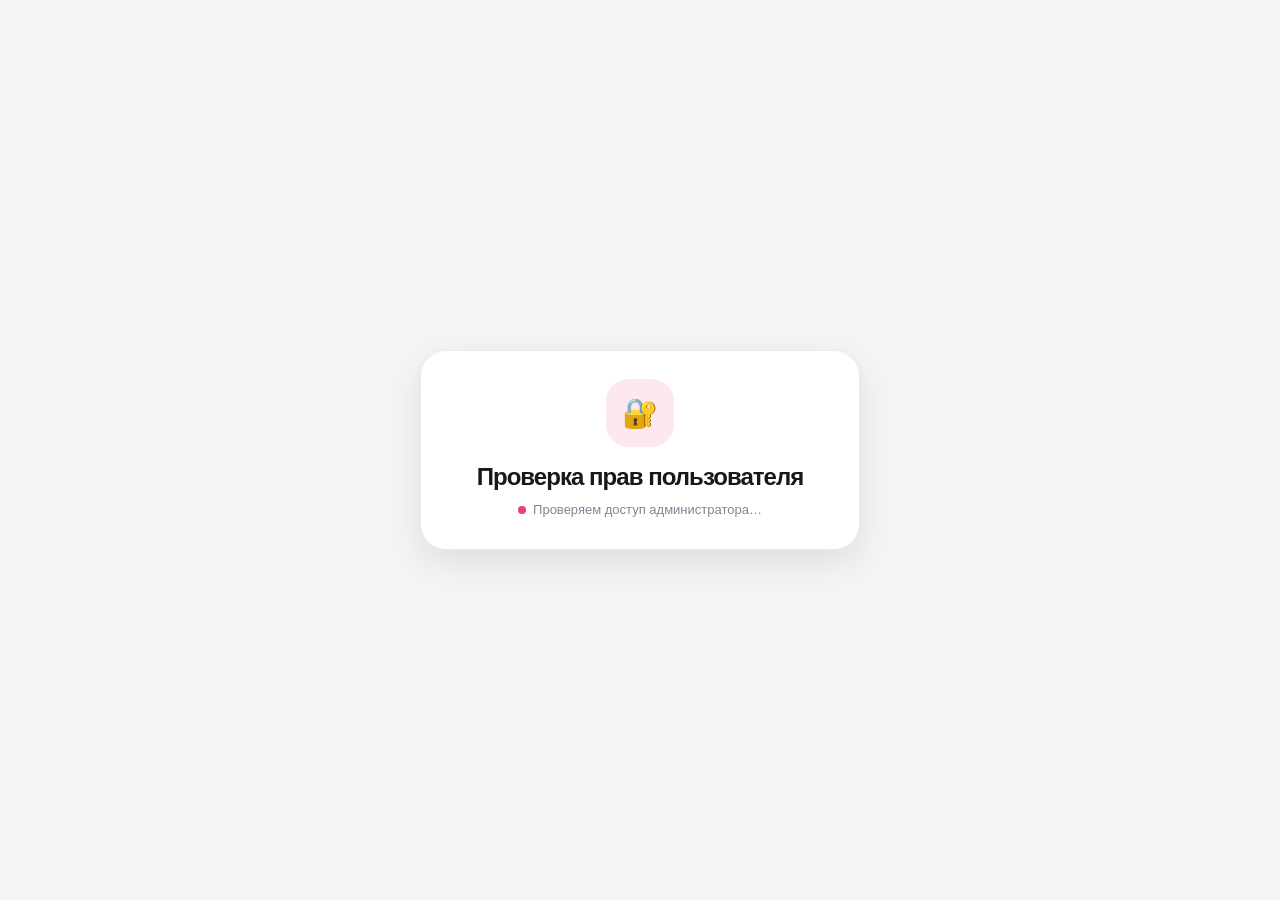
==== admin.html @ 07a7d801 "фывыв" ====
<!doctype html>
<html lang="ru">
<head>
<meta charset="utf-8">

<meta
    name="viewport"
    content="width=device-width,initial-scale=1,viewport-fit=cover"
>

<meta
    name="theme-color"
    content="#0d0b10"
>

<title>Кондитерский дом «Малина» — управление</title>

<script src="https://telegram.org/js/telegram-web-app.js"></script>

<style>

:root {
    --bg: var(--tg-theme-bg-color, #f2f4f7);
    --card: var(--tg-theme-secondary-bg-color, #ffffff);
    --text: var(--tg-theme-text-color, #18202a);
    --muted: var(--tg-theme-hint-color, #7d8793);

    --blue: var(--tg-theme-button-color, #536d8a);
    --blue-text: var(--tg-theme-button-text-color, #ffffff);

    --line: rgba(80, 100, 120, .14);

    --danger: #d9534f;
    --success: #3a9d68;
    --warning: #d79a28;

    --shadow:
        0 8px 30px rgba(40, 55, 70, .08);

    --radius: 18px;
}

* {
    box-sizing: border-box;
}

html {
    background: var(--bg);
}

body {
    margin: 0;

    padding:
        calc(12px + env(safe-area-inset-top))
        14px
        calc(24px + env(safe-area-inset-bottom));

    background: var(--bg);
    color: var(--text);

    font-family:
        -apple-system,
        BlinkMacSystemFont,
        "Segoe UI",
        Roboto,
        Helvetica,
        Arial,
        sans-serif;

    min-height: 100vh;
}

button,
input,
textarea,
select {
    font: inherit;
}

button {
    border: 0;
    cursor: pointer;
}

button:disabled {
    opacity: .5;
    cursor: default;
}


/* ============================================================
   HEADER
   ============================================================ */

.header {
    display: flex;
    align-items: center;
    justify-content: space-between;

    gap: 12px;

    margin-bottom: 16px;
}

.header-title {
    min-width: 0;
}

.header-title h1 {
    margin: 0;

    font-size: 22px;
    line-height: 1.15;
    font-weight: 800;

    letter-spacing: -.4px;
}

.header-title p {
    margin: 5px 0 0;

    color: var(--muted);

    font-size: 13px;
}

.user-badge {
    flex: 0 0 auto;

    display: flex;
    align-items: center;

    gap: 7px;

    padding: 8px 11px;

    background: var(--card);

    border: 1px solid var(--line);

    border-radius: 999px;

    font-size: 12px;
    font-weight: 700;

    box-shadow: var(--shadow);
}

.user-dot {
    width: 7px;
    height: 7px;

    border-radius: 50%;

    background: var(--success);
}


/* ============================================================
   MAIN NAV
   ============================================================ */

.admin-nav {
    display: grid;

    grid-template-columns: 1fr 1fr;

    gap: 9px;

    margin-bottom: 14px;
}

.nav-button {
    min-height: 48px;

    padding: 0 13px;

    border-radius: 14px;

    background: var(--card);

    color: var(--text);

    border: 1px solid var(--line);

    font-weight: 800;

    box-shadow: var(--shadow);

    transition: .18s ease;
}

.nav-button.active {
    background: var(--blue);

    color: var(--blue-text);

    border-color: var(--blue);
}

.nav-button:active {
    transform: scale(.98);
}


/* ============================================================
   TOOLBAR
   ============================================================ */

.toolbar {
    display: flex;

    gap: 9px;

    margin-bottom: 14px;
}

.search {
    flex: 1;

    min-width: 0;

    height: 46px;

    padding: 0 15px;

    color: var(--text);

    background: var(--card);

    border: 1px solid var(--line);

    border-radius: 14px;

    outline: none;
}

.search:focus {
    border-color: var(--blue);
}

.add-button {
    flex: 0 0 auto;

    height: 46px;

    padding: 0 16px;

    border-radius: 14px;

    background: var(--blue);

    color: var(--blue-text);

    font-weight: 800;

    box-shadow: var(--shadow);
}



/* ============================================================
   MANAGEMENT PANELS
   ============================================================ */
.extra-panel {
    margin-top: 18px;
}
.extra-panel[hidden] { display: none !important; }
.panel-toolbar {
    display:flex; align-items:center; justify-content:space-between; gap:10px;
    margin-bottom:14px;
}
.panel-title { font-size:18px; font-weight:850; }
.panel-subtitle { color:var(--muted); font-size:12px; margin-top:4px; }
.panel-action {
    height:42px; padding:0 14px; border:0; border-radius:13px;
    background:var(--blue); color:var(--blue-text); font-weight:800; cursor:pointer;
}
.panel-list { display:grid; gap:10px; }
.promo-card, .order-card {
    padding:14px; border:1px solid var(--line); border-radius:16px;
    background:var(--card); box-shadow:var(--shadow);
}
.promo-card-head, .order-head { display:flex; justify-content:space-between; gap:12px; align-items:flex-start; }
.promo-card-title, .order-number { font-weight:850; font-size:15px; }
.promo-meta, .order-meta { margin-top:6px; color:var(--muted); font-size:11px; line-height:1.55; }
.promo-actions { display:flex; gap:7px; flex-shrink:0; }
.mini-button { width:36px; height:36px; border:1px solid var(--line); border-radius:11px; background:var(--bg); color:var(--text); cursor:pointer; }
.mini-button.danger { color:#b84b45; }
.discount-pill, .status-pill { display:inline-flex; align-items:center; padding:4px 8px; border-radius:999px; font-size:10px; font-weight:850; background:var(--blue-soft, var(--bg)); }
.status-pill.off { opacity:.55; }
.order-total { font-weight:900; white-space:nowrap; }
.order-select { margin-top:10px; width:100%; padding:10px 12px; border-radius:11px; border:1px solid var(--line); background:var(--bg); color:var(--text); }
.order-discount { font-weight:800; }
.management-modal { position:fixed; inset:0; display:none; align-items:center; justify-content:center; padding:18px; background:rgba(0,0,0,.35); z-index:50; }
.management-modal.open { display:flex; }
.management-dialog { width:min(760px,100%); max-height:92vh; overflow:auto; background:var(--card); border:1px solid var(--line); border-radius:20px; box-shadow:0 20px 60px rgba(0,0,0,.2); padding:18px; }
.management-dialog-head { display:flex; justify-content:space-between; gap:10px; align-items:center; margin-bottom:14px; }
.management-dialog-title { font-size:18px; font-weight:850; }
.management-close { width:38px; height:38px; border:1px solid var(--line); border-radius:50%; background:var(--bg); color:var(--text); cursor:pointer; font-size:20px; }
.management-grid { display:grid; grid-template-columns:1fr 1fr; gap:10px; }
.management-grid .full { grid-column:1/-1; }
.management-form-actions { display:flex; justify-content:flex-end; gap:9px; margin-top:14px; }
.management-secondary { height:42px; padding:0 14px; border:1px solid var(--line); border-radius:13px; background:var(--bg); color:var(--text); font-weight:800; cursor:pointer; }
.management-danger { color:#b84b45; }
@media(max-width:699px){ .management-grid{grid-template-columns:1fr}.management-grid .full{grid-column:auto}.panel-toolbar{align-items:flex-start;flex-direction:column}.panel-action{width:100%} }

/* ============================================================
   ADMIN PANEL
   ============================================================ */

.admin-panel {
    display: none;
}

.admin-panel.open {
    display: block;
}

.catalog-panel.hidden {
    display: none;
}


/* ============================================================
   ADMIN PANEL HEADER
   ============================================================ */

.admin-panel-card {
    padding: 16px;

    background: var(--card);

    border: 1px solid var(--line);

    border-radius: var(--radius);

    box-shadow: var(--shadow);

    margin-bottom: 12px;
}

.admin-panel-title-row {
    display: flex;

    align-items: center;

    justify-content: space-between;

    gap: 12px;

    margin-bottom: 5px;
}

.admin-panel-title {
    font-size: 19px;

    font-weight: 800;
}

.owner-badge {
    flex: 0 0 auto;

    padding: 5px 9px;

    border-radius: 999px;

    background: rgba(215,154,40,.14);

    color: var(--warning);

    font-size: 10px;

    font-weight: 800;
}

.admin-panel-description {
    color: var(--muted);

    font-size: 12px;

    line-height: 1.4;
}


/* ============================================================
   ADD ADMIN
   ============================================================ */

.add-admin-form {
    display: grid;

    grid-template-columns: 1fr auto;

    gap: 9px;

    margin-top: 15px;
}

.admin-id-input {
    width: 100%;

    height: 46px;

    padding: 0 13px;

    color: var(--text);

    background: var(--bg);

    border: 1px solid var(--line);

    border-radius: 13px;

    outline: none;
}

.admin-id-input:focus {
    border-color: var(--blue);
}

.add-admin-button {
    height: 46px;

    padding: 0 15px;

    border-radius: 13px;

    background: var(--blue);

    color: var(--blue-text);

    font-weight: 800;
}


/* ============================================================
   ADMIN LIST
   ============================================================ */

.admin-list {
    display: grid;

    gap: 9px;
}

.admin-list-header {
    margin: 18px 2px 8px;

    color: var(--muted);

    font-size: 12px;

    font-weight: 800;

    text-transform: uppercase;

    letter-spacing: .4px;
}

.admin-item {
    display: flex;

    align-items: center;

    justify-content: space-between;

    gap: 12px;

    padding: 13px;

    background: var(--card);

    border: 1px solid var(--line);

    border-radius: 15px;

    box-shadow: var(--shadow);
}

.admin-info {
    min-width: 0;
}

.admin-name {
    display: flex;

    align-items: center;

    gap: 7px;

    font-size: 14px;

    font-weight: 800;
}

.admin-telegram-id {
    margin-top: 4px;

    color: var(--muted);

    font-size: 11px;

    word-break: break-all;
}

.admin-created {
    margin-top: 3px;

    color: var(--muted);

    font-size: 10px;
}

.admin-role {
    display: inline-flex;

    align-items: center;

    padding: 4px 7px;

    border-radius: 999px;

    font-size: 9px;

    font-weight: 800;

    background: rgba(58,157,104,.12);

    color: var(--success);
}

.admin-role.owner {
    background: rgba(215,154,40,.14);

    color: var(--warning);
}

.remove-admin-button {
    flex: 0 0 auto;

    width: 38px;
    height: 38px;

    border-radius: 11px;

    background: var(--bg);

    color: var(--danger);

    border: 1px solid var(--line);

    font-size: 17px;
}

.remove-admin-button:disabled {
    opacity: .35;
}


/* ============================================================
   ADMIN EMPTY
   ============================================================ */

.admin-empty {
    text-align: center;

    padding: 40px 20px;

    color: var(--muted);
}

.admin-empty-icon {
    font-size: 35px;

    margin-bottom: 9px;
}

.admin-empty-title {
    color: var(--text);

    font-size: 15px;

    font-weight: 800;

    margin-bottom: 5px;
}

.admin-empty-text {
    font-size: 12px;

    line-height: 1.4;
}


/* ============================================================
   FILTERS
   ============================================================ */

.filters {
    display: flex;

    gap: 8px;

    overflow-x: auto;

    margin-bottom: 16px;

    scrollbar-width: none;
}

.filters::-webkit-scrollbar {
    display: none;
}

.filter {
    flex: 0 0 auto;

    padding: 9px 13px;

    border-radius: 999px;

    background: var(--card);

    border: 1px solid var(--line);

    color: var(--muted);

    font-size: 13px;

    font-weight: 700;
}

.filter.active {
    background: var(--blue);

    color: var(--blue-text);

    border-color: var(--blue);
}


/* ============================================================
   STATS
   ============================================================ */

.stats {
    display: grid;

    grid-template-columns:
        repeat(3, minmax(0, 1fr));

    gap: 9px;

    margin-bottom: 16px;
}

.stat {
    padding: 13px;

    background: var(--card);

    border: 1px solid var(--line);

    border-radius: 16px;

    box-shadow: var(--shadow);
}

.stat-value {
    font-size: 20px;

    font-weight: 800;
}

.stat-label {
    margin-top: 3px;

    color: var(--muted);

    font-size: 11px;
}


/* ============================================================
   PRODUCTS
   ============================================================ */

.products {
    display: grid;

    gap: 12px;
}

.product {
    display: flex;

    gap: 12px;

    padding: 12px;

    background: var(--card);

    border: 1px solid var(--line);

    border-radius: var(--radius);

    box-shadow: var(--shadow);
}

.product-image {
    flex: 0 0 86px;

    width: 86px;
    height: 86px;

    overflow: hidden;

    border-radius: 14px;

    background:
        linear-gradient(
            135deg,
            rgba(83,109,138,.08),
            rgba(83,109,138,.16)
        );

    display: flex;

    align-items: center;
    justify-content: center;

    color: var(--muted);

    font-size: 25px;
}

.product-image img {
    width: 100%;
    height: 100%;

    object-fit: cover;

    display: block;
}

.product-content {
    flex: 1;

    min-width: 0;
}

.product-name {
    font-size: 16px;

    font-weight: 800;

    line-height: 1.2;

    margin-bottom: 4px;
}

.product-description {
    color: var(--muted);

    font-size: 12px;

    line-height: 1.35;

    display: -webkit-box;

    -webkit-line-clamp: 2;

    -webkit-box-orient: vertical;

    overflow: hidden;

    margin-bottom: 8px;
}

.product-meta {
    display: flex;

    align-items: center;

    flex-wrap: wrap;

    gap: 6px;
}

.price {
    font-size: 15px;

    font-weight: 800;
}

.badge {
    padding: 4px 8px;

    border-radius: 999px;

    font-size: 10px;

    font-weight: 800;
}

.badge-stock {
    background: rgba(58,157,104,.12);

    color: var(--success);
}

.badge-out {
    background: rgba(217,83,79,.12);

    color: var(--danger);
}

.badge-category {
    background: rgba(83,109,138,.1);

    color: var(--muted);
}

.badge-tag {
    background: rgba(224,168,64,.14);

    color: #a87516;
}

.product-actions {
    flex: 0 0 auto;

    display: flex;

    flex-direction: column;

    gap: 7px;
}

.icon-button {
    width: 38px;
    height: 38px;

    border-radius: 12px;

    background: var(--bg);

    color: var(--text);

    border: 1px solid var(--line);

    font-size: 17px;
}

.icon-button.danger {
    color: var(--danger);
}


/* ============================================================
   EMPTY / LOADING
   ============================================================ */

.state {
    text-align: center;

    padding: 55px 20px;

    color: var(--muted);
}

.state-icon {
    font-size: 38px;

    margin-bottom: 10px;
}

.state-title {
    color: var(--text);

    font-size: 16px;

    font-weight: 800;

    margin-bottom: 5px;
}

.state-text {
    font-size: 13px;
}


/* ============================================================
   MODAL
   ============================================================ */

.modal {
    position: fixed;

    inset: 0;

    z-index: 100;

    display: none;

    align-items: flex-end;

    background: rgba(0,0,0,.42);

    backdrop-filter: blur(4px);
}

.modal.open {
    display: flex;
}

.modal-sheet {
    width: 100%;

    max-height: 92vh;

    overflow-y: auto;

    padding:
        18px
        16px
        calc(20px + env(safe-area-inset-bottom));

    background: var(--card);

    border-radius:
        24px
        24px
        0
        0;
}

.modal-header {
    display: flex;

    align-items: center;

    justify-content: space-between;

    margin-bottom: 18px;
}

.modal-title {
    font-size: 20px;

    font-weight: 800;
}

.close-button {
    width: 38px;
    height: 38px;

    border-radius: 50%;

    background: var(--bg);

    color: var(--text);

    font-size: 18px;
}


/* ============================================================
   FORM
   ============================================================ */

.form {
    display: grid;

    gap: 13px;
}

.field {
    display: grid;

    gap: 6px;
}

.field label {
    font-size: 12px;

    font-weight: 800;

    color: var(--muted);
}

.field input,
.field textarea,
.field select {
    width: 100%;

    padding: 12px 13px;

    color: var(--text);

    background: var(--bg);

    border: 1px solid var(--line);

    border-radius: 13px;

    outline: none;
}

.field input:focus,
.field textarea:focus,
.field select:focus {
    border-color: var(--blue);
}

.field textarea {
    min-height: 90px;

    resize: vertical;
}

.form-row {
    display: grid;

    grid-template-columns:
        1fr 1fr;

    gap: 10px;
}


/* ============================================================
   IMAGE UPLOAD
   ============================================================ */

.image-upload {
    position: relative;

    display: flex;

    flex-direction: column;

    align-items: center;

    justify-content: center;

    min-height: 150px;

    padding: 20px;

    border: 2px dashed var(--line);

    border-radius: 16px;

    background: var(--bg);

    cursor: pointer;

    overflow: hidden;

    transition: .2s ease;
}

.image-upload:hover {
    border-color: var(--blue);
}

.image-upload-icon {
    font-size: 34px;

    margin-bottom: 8px;
}

.image-upload-title {
    font-size: 14px;

    font-weight: 800;
}

.image-upload-subtitle {
    margin-top: 4px;

    color: var(--muted);

    font-size: 11px;

    text-align: center;
}

.image-upload input {
    position: absolute;

    inset: 0;

    width: 100%;
    height: 100%;

    opacity: 0;

    cursor: pointer;
}

.image-preview {
    display: none;

    width: 100%;

    margin-top: 10px;

    overflow: hidden;

    border-radius: 14px;

    border: 1px solid var(--line);

    background: var(--bg);
}

.image-preview.show {
    display: block;
}

.image-preview img {
    display: block;

    width: 100%;

    max-height: 240px;

    object-fit: cover;
}

.image-current {
    display: none;

    margin-bottom: 10px;
}

.image-current.show {
    display: block;
}

.image-current-label {
    margin-bottom: 6px;

    color: var(--muted);

    font-size: 11px;

    font-weight: 700;
}

.image-current img {
    display: block;

    width: 100%;

    max-height: 180px;

    object-fit: cover;

    border-radius: 14px;

    border: 1px solid var(--line);
}


/* ============================================================
   SWITCH
   ============================================================ */

.switch-row {
    display: flex;

    align-items: center;

    justify-content: space-between;

    padding: 13px;

    background: var(--bg);

    border: 1px solid var(--line);

    border-radius: 13px;
}

.switch-text strong {
    display: block;

    font-size: 14px;
}

.switch-text span {
    display: block;

    margin-top: 3px;

    color: var(--muted);

    font-size: 11px;
}

.switch {
    position: relative;

    width: 48px;
    height: 28px;
}

.switch input {
    display: none;
}

.slider {
    position: absolute;

    inset: 0;

    background: #aab2bb;

    border-radius: 999px;

    transition: .2s;
}

.slider::before {
    content: "";

    position: absolute;

    width: 22px;
    height: 22px;

    left: 3px;
    top: 3px;

    border-radius: 50%;

    background: white;

    transition: .2s;
}

.switch input:checked + .slider {
    background: var(--success);
}

.switch input:checked + .slider::before {
    transform: translateX(20px);
}


/* ============================================================
   FORM BUTTONS
   ============================================================ */

.form-actions {
    display: grid;

    grid-template-columns:
        1fr 1fr;

    gap: 9px;

    margin-top: 5px;
}

.cancel-button,
.save-button {
    height: 48px;

    border-radius: 14px;

    font-weight: 800;
}

.cancel-button {
    background: var(--bg);

    color: var(--text);

    border: 1px solid var(--line);
}

.save-button {
    background: var(--blue);

    color: var(--blue-text);
}


/* ============================================================
   TOAST
   ============================================================ */

.toast {
    position: fixed;

    left: 14px;
    right: 14px;

    bottom:
        calc(15px + env(safe-area-inset-bottom));

    z-index: 200;

    padding: 13px 15px;

    background: #222b35;

    color: white;

    border-radius: 14px;

    box-shadow:
        0 12px 40px rgba(0,0,0,.25);

    font-size: 13px;

    font-weight: 700;

    transform:
        translateY(20px);

    opacity: 0;

    pointer-events: none;

    transition:
        .25s ease;
}

.toast.show {
    transform:
        translateY(0);

    opacity: 1;
}

.toast.error {
    background: #a63d39;
}


/* ============================================================
   DESKTOP
   ============================================================ */

@media (min-width: 700px) {

    body {
        max-width: 900px;

        margin: 0 auto;

        padding-left: 20px;
        padding-right: 20px;
    }

    .products {
        grid-template-columns:
            repeat(2, minmax(0, 1fr));
    }

    .modal {
        align-items: center;

        padding: 20px;
    }

    .modal-sheet {
        max-width: 560px;

        border-radius: 24px;
    }

    .admin-nav {
        grid-template-columns: 1fr 1fr;
    }

}


.extra-panel{display:block}.extra-panel[hidden]{display:none!important}
.nav-button{min-width:0}.admin-nav{grid-template-columns:repeat(5,1fr)}
.promo-card,.order-card{padding:14px;background:var(--card);border:1px solid var(--line);border-radius:16px;box-shadow:var(--shadow)}
.promo-card-head,.order-head{display:flex;align-items:flex-start;justify-content:space-between;gap:10px}.promo-card-title,.order-number{font-weight:800;font-size:15px}.promo-meta,.order-meta{margin-top:6px;color:var(--muted);font-size:11px;line-height:1.55}.promo-actions{display:flex;gap:6px}.mini-button{width:36px;height:36px;border-radius:10px;background:var(--bg);color:var(--text);border:1px solid var(--line)}.mini-button.danger{color:var(--danger)}.status-pill{display:inline-flex;padding:4px 8px;border-radius:999px;font-size:10px;font-weight:800;background:rgba(58,157,104,.12);color:var(--success)}.status-pill.off{background:rgba(217,83,79,.12);color:var(--danger)}.discount-pill{display:inline-flex;padding:4px 8px;border-radius:999px;background:rgba(176,42,92,.12);color:var(--accent);font-size:10px;font-weight:800}.price-old{text-decoration:line-through;color:var(--muted);margin-right:5px}.order-total{font-weight:900;font-size:16px}.order-discount{color:var(--accent);font-weight:800}.order-select{height:36px;padding:0 8px;border:1px solid var(--line);border-radius:10px;background:var(--bg);color:var(--text);font-size:12px}
@media(max-width:699px){.admin-nav{grid-template-columns:repeat(2,1fr)}.admin-nav .nav-button:nth-child(5){grid-column:span 2}.form-row{grid-template-columns:1fr}}
.management-page-head{display:flex;justify-content:space-between;align-items:center;gap:16px;margin-bottom:16px}
.panel-title{font-size:24px;font-weight:900;letter-spacing:-.03em}.panel-subtitle{margin-top:5px;color:var(--muted);font-size:12px;line-height:1.45}
.panel-list{display:grid;gap:10px}.promo-card,.order-card{padding:16px;background:var(--card);border:1px solid var(--line);border-radius:18px;box-shadow:var(--shadow)}
.promo-card:hover,.order-card:hover{transform:translateY(-1px)}.promo-card-head,.order-head{display:flex;align-items:flex-start;justify-content:space-between;gap:12px}.promo-card-title,.order-number{font-weight:900;font-size:16px}.promo-meta,.order-meta{margin-top:7px;color:var(--muted);font-size:11px;line-height:1.6}.promo-actions{display:flex;gap:6px}.mini-button{width:36px;height:36px;border-radius:11px;background:var(--bg);color:var(--text);border:1px solid var(--line);cursor:pointer}.mini-button.danger{color:var(--danger)}.status-pill{display:inline-flex;padding:5px 9px;border-radius:999px;font-size:10px;font-weight:850;background:rgba(58,157,104,.12);color:var(--success)}.status-pill.off{background:rgba(217,83,79,.12);color:var(--danger)}.discount-pill{display:inline-flex;padding:5px 9px;border-radius:999px;background:rgba(176,42,92,.10);color:var(--accent);font-size:10px;font-weight:850}.order-total{font-weight:950;font-size:17px}.order-discount{color:var(--accent);font-weight:850}.order-select{height:40px;padding:0 11px;border:1px solid var(--line);border-radius:12px;background:var(--bg);color:var(--text);font-size:12px;width:100%;cursor:pointer}
.management-modal{position:fixed;inset:0;z-index:1000;display:none;align-items:center;justify-content:center;padding:18px;background:rgba(31,19,25,.24);backdrop-filter:blur(6px)}.management-modal.open{display:flex}.management-dialog{width:min(690px,100%);max-height:92vh;overflow:auto;background:var(--card);border:1px solid var(--line);border-radius:24px;box-shadow:0 28px 80px rgba(52,30,40,.22);padding:20px}.management-dialog-small{width:min(650px,100%)}.management-dialog-head{display:flex;align-items:flex-start;justify-content:space-between;gap:12px;margin-bottom:8px}.management-dialog-title{font-size:22px;font-weight:950;letter-spacing:-.03em}.management-dialog-subtitle{margin-top:4px;color:var(--muted);font-size:11px}.management-close{width:40px;height:40px;border:1px solid var(--line);border-radius:50%;background:var(--bg);color:var(--text);cursor:pointer;font-size:21px;flex:none}.offer-step{padding:16px 0;border-top:1px solid var(--line)}.offer-step:first-of-type{border-top:0}.offer-step-label{text-transform:uppercase;letter-spacing:.08em;font-size:10px;font-weight:900;color:var(--muted);margin-bottom:11px}.choice-grid{display:grid;grid-template-columns:repeat(3,1fr);gap:8px}.choice-card{border:1px solid var(--line);background:var(--bg);border-radius:15px;padding:12px;text-align:left;cursor:pointer;color:var(--text);transition:.18s}.choice-card span{display:block;font-size:20px;margin-bottom:7px}.choice-card strong{display:block;font-size:12px}.choice-card small{display:block;margin-top:3px;color:var(--muted);font-size:10px;line-height:1.3}.choice-card.active{border-color:var(--accent);box-shadow:0 0 0 2px rgba(176,42,92,.12);background:rgba(176,42,92,.04)}.visually-hidden{position:absolute!important;width:1px!important;height:1px!important;padding:0!important;margin:-1px!important;overflow:hidden!important;clip:rect(0,0,0,0)!important;white-space:nowrap!important;border:0!important}.management-grid{display:grid;grid-template-columns:1fr 1fr;gap:12px}.management-grid .full{grid-column:1/-1}.inline-control{display:grid;grid-template-columns:86px 1fr;gap:7px}.suffix-control{position:relative}.suffix-control input{padding-right:38px;width:100%}.suffix-control span{position:absolute;right:12px;top:50%;transform:translateY(-50%);font-weight:850;color:var(--muted);font-size:12px}.date-row{display:grid;grid-template-columns:1fr auto 1fr;align-items:end;gap:8px}.date-arrow{padding:0 1px 11px;color:var(--muted);font-weight:900}.compact-field{margin-top:10px}.compact-field label span{color:var(--muted);font-weight:500;font-size:10px}.offer-bottom-row{padding:14px 0}.offer-bottom-stack{display:grid;gap:8px;padding:4px 0 8px}.soft-toggle{display:grid;grid-template-columns:auto auto 1fr;align-items:center;gap:9px;padding:10px 12px;border:1px solid var(--line);border-radius:14px;background:var(--bg);cursor:pointer}.soft-toggle input{position:absolute;opacity:0;pointer-events:none}.soft-toggle-track{width:38px;height:22px;border-radius:999px;background:#c8c2c6;position:relative;transition:.18s}.soft-toggle-track:after{content:"";position:absolute;top:3px;left:3px;width:16px;height:16px;border-radius:50%;background:#fff;box-shadow:0 1px 4px rgba(0,0,0,.16);transition:.18s}.soft-toggle input:checked + .soft-toggle-track{background:var(--accent)}.soft-toggle input:checked + .soft-toggle-track:after{left:19px}.soft-toggle strong{display:block;font-size:12px}.soft-toggle small{display:block;margin-top:2px;color:var(--muted);font-size:10px}.management-form-actions{display:flex;justify-content:flex-end;gap:8px;padding-top:14px;border-top:1px solid var(--line)}.hidden-field{display:none!important}.optional-actions{display:flex;flex-wrap:wrap;gap:8px;margin-top:12px}.optional-add{min-height:38px;padding:0 12px;border:1px dashed var(--line);border-radius:12px;background:var(--bg);color:var(--text);font-size:11px;font-weight:800;cursor:pointer;transition:.16s}.optional-add:hover{border-color:var(--accent);color:var(--accent)}.optional-add.active{border-style:solid;background:rgba(255,59,141,.08);border-color:var(--accent);color:var(--accent)}.optional-fields{display:grid;grid-template-columns:repeat(2,minmax(0,1fr));gap:10px;margin-top:10px}.optional-fields .field:last-child{grid-column:1/-1}@media(max-width:699px){.optional-fields{grid-template-columns:1fr}.optional-fields .field:last-child{grid-column:auto}}

@media(max-width:699px){.admin-nav{grid-template-columns:repeat(2,1fr)}.admin-nav .nav-button:nth-child(5){grid-column:span 2}.form-row{grid-template-columns:1fr}.management-page-head{align-items:flex-start}.management-page-head .panel-action{white-space:nowrap}.choice-grid{grid-template-columns:repeat(2,1fr)}.management-grid{grid-template-columns:1fr}.management-grid .full{grid-column:auto}.date-row{grid-template-columns:1fr}.date-arrow{display:none}}


/* ============================================================
   MALINA MANAGEMENT — SIMPLE / LIGHT UI OVERRIDES
   ============================================================ */
.panel-kicker{font-size:10px;font-weight:850;letter-spacing:.08em;text-transform:uppercase;color:var(--accent);margin-bottom:3px;opacity:.8}
.management-page-head{margin-bottom:16px;padding:16px 0 12px;border-bottom:1px solid var(--line)}
.management-page-head .panel-title{font-size:27px;line-height:1.05;letter-spacing:-.04em}
.management-page-head .panel-subtitle{max-width:680px;margin-top:6px;line-height:1.5}
.management-page-head .panel-action{margin-top:12px}
.extra-panel{padding-bottom:30px}
.panel-list{display:grid;gap:10px}
.promo-card,.order-card{border:1px solid var(--line);background:var(--card);border-radius:18px;padding:15px 16px;box-shadow:0 8px 26px rgba(52,30,40,.06)}
.promo-card-head,.order-head{align-items:center}
.promo-card-title,.order-number{font-size:15px}
.promo-meta,.order-meta{font-size:11px;line-height:1.55}
.promo-actions{flex:none}
.mini-button{width:34px;height:34px;border-radius:10px}
.management-dialog{width:min(760px,100%);max-height:94vh;padding:18px;border-radius:24px}
.management-dialog-title{font-size:23px}
.simple-section{padding:15px 0;border-top:1px solid var(--line)}
.simple-section:first-of-type{border-top:0}
.simple-label{font-size:10px;font-weight:900;letter-spacing:.08em;text-transform:uppercase;color:var(--muted);margin-bottom:11px}
.quick-choice-row{display:grid;grid-template-columns:repeat(3,1fr);gap:8px}
.quick-choice{min-height:72px;padding:10px 11px;text-align:left;border:1px solid var(--line);border-radius:15px;background:var(--bg);color:var(--text);cursor:pointer;transition:.16s}
.quick-choice span{display:block;font-size:19px;margin-bottom:5px}.quick-choice strong{font-size:11px;line-height:1.25;display:block}
.quick-choice.active{border-color:var(--accent);background:rgba(176,42,92,.055);box-shadow:0 0 0 2px rgba(176,42,92,.09)}
.management-grid{gap:10px}.inline-control.compact{grid-template-columns:70px 1fr}
.date-row.compact-date-row{grid-template-columns:1fr auto 1fr 1fr;gap:8px}.date-row.compact-date-row.two-fields{grid-template-columns:1fr auto 1fr}.date-arrow{padding-bottom:10px}
.badge-field{min-width:0}.inline-toggle{height:100%;min-height:44px;align-self:end}
.simple-bottom-row{padding:13px 0}.soft-toggle{background:var(--bg)}
.management-form-actions{padding-top:13px}
@media(max-width:699px){.quick-choice-row{grid-template-columns:1fr 1fr}.date-row.compact-date-row.two-fields{grid-template-columns:minmax(0,1fr) auto minmax(0,1fr)}.date-row.compact-date-row:not(.two-fields){grid-template-columns:minmax(0,1fr) auto minmax(0,1fr)}.date-arrow{display:block;padding-bottom:9px}.inline-toggle{min-height:auto}.management-page-head .panel-action{width:100%}}

/* ============================================================
   MALINA ADMIN — DARK / TELEGRAM / RASPBERRY UI
   ============================================================ */
:root{
  color-scheme:dark;
  --bg:#0d0b10;
  --bg-2:#121017;
  --card:#17141c;
  --card-2:#1c1821;
  --text:#f7f3f7;
  --muted:#a59ca8;
  --line:rgba(255,255,255,.08);
  --accent:#ff3b8d;
  --accent-2:#ff5aa4;
  --accent-soft:rgba(255,59,141,.12);
  --success:#55d88a;
  --danger:#ff6b7a;
  --warning:#ffc95e;
  --shadow:0 18px 55px rgba(0,0,0,.35);
  --radius:22px;
}
*{box-sizing:border-box}
html,body{background:var(--bg)!important;color:var(--text)!important}
body{
  margin:0!important;min-height:100vh!important;padding:0!important;
  font-family:Inter,-apple-system,BlinkMacSystemFont,"Segoe UI",Roboto,Helvetica,Arial,sans-serif!important;
  background:
    radial-gradient(700px 300px at 12% -5%, rgba(255,59,141,.16), transparent 60%),
    radial-gradient(520px 260px at 100% 0%, rgba(255,59,141,.08), transparent 58%),
    var(--bg)!important;
}
body.pending #appShell{display:none!important}
body.pending #accessDenied{display:flex!important}
#appShell{min-height:100vh;display:grid;grid-template-columns:248px minmax(0,1fr)}
.header{
  grid-column:2;grid-row:1;display:flex;align-items:center;justify-content:space-between;
  padding:28px 34px 12px;margin:0;gap:18px;
}
.header-title h1{font-size:28px;font-weight:900;letter-spacing:-.04em;color:var(--text)}
.header-title p{margin-top:7px;color:var(--muted);font-size:12px}
.user-badge{background:var(--card);border:1px solid var(--line);box-shadow:none;padding:9px 12px;color:var(--text)}
.user-dot{background:var(--accent);box-shadow:0 0 14px rgba(255,59,141,.55)}
.admin-nav{
  position:sticky;top:0;z-index:20;grid-column:1;grid-row:1 / span 3;
  height:100vh;padding:26px 16px;display:flex;flex-direction:column;gap:7px;
  background:rgba(16,13,20,.92);border-right:1px solid var(--line);backdrop-filter:blur(18px);
}
.admin-nav:before{content:"МАЛИНА";display:block;padding:6px 12px 18px;font-size:11px;letter-spacing:.18em;font-weight:900;color:var(--accent)}
.nav-button{width:100%;min-height:46px;padding:0 13px;border:1px solid transparent;border-radius:14px;background:transparent;color:var(--muted);text-align:left;box-shadow:none;font-weight:800;transition:.18s ease}
.nav-button:hover{background:rgba(255,255,255,.035);color:var(--text)}
.nav-button.active{background:var(--accent-soft);color:#fff;border-color:rgba(255,59,141,.28);box-shadow:inset 3px 0 0 var(--accent),0 8px 22px rgba(255,59,141,.08)}
.catalog-panel,.extra-panel{grid-column:2;grid-row:2;padding:12px 34px 34px;max-width:1320px;width:100%}
.extra-panel[hidden]{display:none!important}
.catalog-panel.hidden{display:none!important}
.toolbar{display:flex;gap:10px;margin:0 0 14px}
.search{height:50px;background:var(--card)!important;border-color:var(--line)!important;color:var(--text)!important;border-radius:15px}
.search::placeholder{color:#746d79}
.add-button,.panel-action,.add-admin-button,.save-button{background:var(--accent)!important;color:#fff!important;border:0;box-shadow:0 10px 25px rgba(255,59,141,.18)}
.add-button{height:50px;border-radius:15px;padding:0 18px;font-weight:900}
.filters{margin-bottom:16px}
.filter{background:var(--card);border-color:var(--line);color:var(--muted)}
.filter.active{background:var(--accent-soft);border-color:rgba(255,59,141,.3);color:#fff}
.stats{gap:10px;margin-bottom:16px}
.stat{background:linear-gradient(180deg,var(--card-2),var(--card));border-color:var(--line);box-shadow:none}
.stat-value{font-size:23px;color:#fff}
.stat-label{color:var(--muted)}
.products{grid-template-columns:repeat(2,minmax(0,1fr));gap:12px}
.product{background:var(--card);border-color:var(--line);border-radius:20px;box-shadow:none;transition:.18s ease}
.product:hover{transform:translateY(-2px);border-color:rgba(255,59,141,.22);box-shadow:0 14px 34px rgba(0,0,0,.2)}
.product-image{background:#211c26!important}
.product-name{color:#fff}
.badge-category{background:rgba(255,255,255,.05);color:#bdb5c0}
.badge-tag,.discount-pill{background:var(--accent-soft)!important;color:var(--accent)!important}
.icon-button,.mini-button{background:#211c26!important;color:#e9e3ea!important;border-color:var(--line)!important}
.icon-button:hover,.mini-button:hover{border-color:rgba(255,59,141,.3)!important}
.icon-button.danger,.mini-button.danger{color:var(--danger)!important}
.state{padding:70px 20px;background:transparent}
.state-title{color:#fff}.state-text{color:var(--muted)}
.management-page-head{padding:10px 0 18px;border-bottom:1px solid var(--line);margin-bottom:18px}
.management-page-head .panel-title{font-size:31px;color:#fff}
.panel-kicker{color:var(--accent)!important}
.panel-subtitle{color:var(--muted)!important}
.panel-action{height:46px;border-radius:14px;font-weight:900}
.promo-card,.order-card,.admin-panel-card,.admin-item{background:var(--card);border-color:var(--line);box-shadow:none;border-radius:20px}
.promo-card:hover,.order-card:hover{transform:translateY(-2px);border-color:rgba(255,59,141,.18)}
.promo-meta,.order-meta,.admin-panel-description,.admin-telegram-id,.admin-created{color:var(--muted)!important}
.status-pill{background:rgba(85,216,138,.12);color:var(--success)}
.status-pill.off{background:rgba(255,107,122,.12);color:var(--danger)}
.order-total{color:#fff}
.order-select,.admin-id-input,.field input,.field textarea,.field select{background:#211c26!important;color:var(--text)!important;border-color:var(--line)!important}
.order-select:focus,.admin-id-input:focus,.field input:focus,.field textarea:focus,.field select:focus{border-color:rgba(255,59,141,.5)!important;box-shadow:0 0 0 3px rgba(255,59,141,.08)}
.admin-panel.open{grid-column:2;grid-row:2;padding:12px 34px 34px;max-width:1320px;width:100%}
.admin-panel-card{padding:20px}
.owner-badge{background:rgba(255,201,94,.1);color:var(--warning)}
.admin-list-header{color:var(--muted)}
.remove-admin-button{background:#211c26;color:var(--danger);border-color:var(--line)}
.modal,.management-modal{background:rgba(5,4,7,.72)!important;backdrop-filter:blur(10px)}
.modal-sheet,.management-dialog{background:#151219!important;border-color:var(--line)!important;box-shadow:0 30px 90px rgba(0,0,0,.5)!important}
.management-dialog{border-radius:26px}
.management-dialog-title,.modal-title{color:#fff}
.management-dialog-subtitle{color:var(--muted)}
.simple-section{border-top-color:var(--line)!important}
.quick-choice{background:#211c26!important;border-color:var(--line)!important;color:var(--text)!important}
.quick-choice.active{background:var(--accent-soft)!important;border-color:rgba(255,59,141,.5)!important;box-shadow:0 0 0 2px rgba(255,59,141,.08)}
.soft-toggle{background:#211c26!important;border-color:var(--line)!important}
.soft-toggle-track{background:#403a43}.soft-toggle input:checked + .soft-toggle-track{background:var(--accent)}
.management-secondary,.cancel-button{background:#211c26!important;color:var(--text)!important;border-color:var(--line)!important}
.image-upload{background:#211c26;border-color:var(--line)}
.image-upload:hover{border-color:rgba(255,59,141,.5)}
.toast{background:#211c26!important;border:1px solid var(--line);color:#fff}
.toast.error{background:#361921!important}
#accessDenied{display:none;min-height:100vh;align-items:center;justify-content:center;padding:24px}
.access-card{width:min(440px,100%);padding:30px;border:1px solid var(--line);border-radius:26px;background:linear-gradient(180deg,#1a151e,#131017);box-shadow:var(--shadow);text-align:center}
.access-icon{width:68px;height:68px;margin:0 auto 18px;border-radius:22px;display:grid;place-items:center;background:var(--accent-soft);font-size:29px}
.access-title{font-size:26px;font-weight:900;letter-spacing:-.04em}
.access-text{margin:9px auto 0;color:var(--muted);font-size:13px;line-height:1.55}
.access-code{display:none;margin-top:14px;padding:10px 12px;border-radius:12px;background:#211c26;color:#ffd9e8;font-size:11px;text-align:left;word-break:break-word}
@media(max-width:899px){
  #appShell{display:block}
  .header{padding:18px 16px 10px}.header-title h1{font-size:23px}.header-title p{font-size:11px}.user-badge{font-size:11px}
  .admin-nav{position:sticky;top:0;height:auto;display:grid;grid-template-columns:repeat(5,1fr);padding:8px;gap:6px;border-right:0;border-bottom:1px solid var(--line);background:rgba(13,11,16,.94)}
  .admin-nav:before{display:none}.nav-button{min-height:44px;padding:0 8px;text-align:center;font-size:11px}.catalog-panel,.extra-panel,.admin-panel.open{padding:10px 14px 28px;max-width:none}
  .products{grid-template-columns:1fr}.management-page-head{padding-top:4px}.management-page-head .panel-title{font-size:27px}.panel-toolbar{flex-direction:column;align-items:stretch}.panel-action{width:100%}
}
@media(max-width:560px){
  .header{align-items:flex-start}.user-badge{padding:8px}.user-badge span:last-child{max-width:85px;overflow:hidden;text-overflow:ellipsis;white-space:nowrap}
  .admin-nav{grid-template-columns:repeat(5,minmax(0,1fr))}.nav-button{font-size:10px;min-height:42px}
  .toolbar{flex-direction:column}.add-button{width:100%}.stats{grid-template-columns:repeat(3,minmax(0,1fr))}.stat{padding:11px 9px}.stat-label{font-size:10px}
  .product{padding:10px}.product-image{flex-basis:72px;width:72px;height:72px}.product-name{font-size:14px}.product-description{font-size:11px}
  .choice-grid,.quick-choice-row{grid-template-columns:1fr 1fr}.management-dialog{padding:15px;border-radius:20px}.management-grid{grid-template-columns:1fr}.management-grid .full{grid-column:auto}.date-row.compact-date-row.two-fields{grid-template-columns:minmax(0,1fr) auto minmax(0,1fr)}.date-row.compact-date-row:not(.two-fields){grid-template-columns:minmax(0,1fr) auto minmax(0,1fr)}.date-arrow{display:block;padding-bottom:9px}
}


/* ============================================================
   FINAL MALINA UI — TELEGRAM ADAPTIVE / MOBILE FIRST
   ============================================================ */
:root{
  color-scheme: light dark;
  --bg: var(--tg-theme-bg-color, #f4f4f7);
  --bg2: var(--tg-theme-secondary-bg-color, #ffffff);
  --card: var(--tg-theme-secondary-bg-color, #ffffff);
  --card2: var(--tg-theme-section-bg-color, var(--tg-theme-secondary-bg-color, #ffffff));
  --text: var(--tg-theme-text-color, #17181c);
  --muted: var(--tg-theme-hint-color, #7e8794);
  --accent: #e83e82;
  --accent-strong: #ff4e95;
  --accent-soft: color-mix(in srgb, var(--accent) 13%, transparent);
  --line: color-mix(in srgb, var(--text) 10%, transparent);
  --success: #42c77a;
  --danger: #ef5b69;
  --warning: #e6a93d;
  --shadow: 0 12px 34px color-mix(in srgb, var(--text) 9%, transparent);
  --radius: 18px;
}
@supports not (color-mix(in srgb, white 10%, transparent)){
  :root{--accent-soft:rgba(232,62,130,.12);--line:rgba(120,130,145,.16);--shadow:0 12px 34px rgba(0,0,0,.09)}
}
html,body{background:var(--bg)!important;color:var(--text)!important}
body{min-height:100vh!important;margin:0!important;padding:0!important;font-family:-apple-system,BlinkMacSystemFont,"Segoe UI",Roboto,Inter,Arial,sans-serif!important;overflow-x:hidden}
body.pending #appShell, body.denied #appShell{display:none!important}
body.pending #accessLoading{display:flex!important}
body.pending #accessDenied{display:none!important}
body.denied #accessLoading{display:none!important}
body.denied #accessDenied{display:flex!important}
#accessLoading,#accessDenied{min-height:100vh;align-items:center;justify-content:center;padding:24px;background:var(--bg)}
.access-card{width:min(440px,100%);padding:28px;border:1px solid var(--line);border-radius:26px;background:var(--card);box-shadow:var(--shadow);text-align:center}
.access-icon{width:68px;height:68px;margin:0 auto 16px;border-radius:22px;display:grid;place-items:center;background:var(--accent-soft);font-size:29px}
.access-title{font-size:24px;font-weight:900;letter-spacing:-.04em}
.access-text{margin:9px auto 0;color:var(--muted);font-size:13px;line-height:1.55}
.access-code{display:none;margin-top:14px;padding:10px 12px;border-radius:12px;background:var(--bg);color:var(--muted);font-size:11px;text-align:left;word-break:break-word}
.loading-dot{display:inline-block;width:8px;height:8px;border-radius:50%;background:var(--accent);margin-right:7px;animation:malina-pulse 1s infinite ease-in-out}
@keyframes malina-pulse{0%,100%{transform:scale(.65);opacity:.45}50%{transform:scale(1);opacity:1}}
#appShell{min-height:100vh;display:block!important}
.header{position:sticky;top:0;z-index:40;display:flex;align-items:center;justify-content:space-between;gap:12px;margin:0;padding:12px 16px;background:color-mix(in srgb,var(--bg) 90%,transparent);backdrop-filter:blur(18px);border-bottom:1px solid var(--line)}
@supports not (background:color-mix(in srgb,white 90%,transparent)){.header{background:var(--bg)}}
.header-title{min-width:0}.header-title h1{margin:0;font-size:19px;line-height:1.1;font-weight:900;letter-spacing:-.03em}.header-title p{margin:4px 0 0;font-size:11px;color:var(--muted);white-space:nowrap;overflow:hidden;text-overflow:ellipsis}
.user-badge{flex:0 0 auto;display:flex;align-items:center;gap:7px;padding:7px 10px;background:var(--card);border:1px solid var(--line);border-radius:999px;box-shadow:none;font-size:11px;font-weight:800}.user-dot{width:7px;height:7px;background:var(--success);border-radius:50%}
.admin-nav{position:sticky;top:67px;z-index:35;display:flex;align-items:center;gap:6px;padding:8px 12px;margin:0;background:color-mix(in srgb,var(--bg) 92%,transparent);backdrop-filter:blur(18px);border-bottom:1px solid var(--line);overflow-x:auto;scrollbar-width:none}
.admin-nav::-webkit-scrollbar{display:none}
.admin-nav:before{display:none!important}
.menu-trigger{display:none;flex:0 0 auto;width:40px;height:40px;border:1px solid var(--line);border-radius:12px;background:var(--card);color:var(--text);align-items:center;justify-content:center}
.menu-trigger span,.menu-trigger span:before,.menu-trigger span:after{display:block;width:17px;height:2px;border-radius:4px;background:currentColor;position:relative}.menu-trigger span:before,.menu-trigger span:after{content:"";position:absolute;left:0}.menu-trigger span:before{top:-6px}.menu-trigger span:after{top:6px}
.nav-button{flex:0 0 auto;min-height:40px;padding:0 13px;border:1px solid transparent;border-radius:12px;background:transparent;color:var(--muted);font-size:12px;font-weight:850;white-space:nowrap;box-shadow:none;transition:.16s ease}
.nav-button:hover{background:var(--accent-soft);color:var(--text)}.nav-button.active{background:var(--accent-soft);border-color:color-mix(in srgb,var(--accent) 28%,transparent);color:var(--accent);box-shadow:none}
.catalog-panel,.extra-panel,.admin-panel.open{width:100%;max-width:1180px;margin:0 auto;padding:18px 16px 36px;display:block}
.extra-panel[hidden]{display:none!important}.catalog-panel.hidden{display:none!important}.admin-panel:not(.open){display:none!important}
.toolbar{display:flex;gap:8px;margin:0 0 12px}.search{height:46px!important;flex:1;min-width:0;background:var(--card)!important;border:1px solid var(--line)!important;color:var(--text)!important;border-radius:14px!important;box-shadow:none!important}.add-button,.panel-action,.add-admin-button,.save-button{height:46px;border-radius:14px;background:var(--accent)!important;color:#fff!important;font-weight:900;box-shadow:none!important;border:0!important}.add-button{padding:0 15px}
.filters{display:flex;gap:7px;overflow-x:auto;padding-bottom:2px;margin-bottom:13px}.filter{padding:8px 12px;background:var(--card);border:1px solid var(--line);color:var(--muted);border-radius:999px;font-size:12px}.filter.active{background:var(--accent);border-color:var(--accent);color:#fff}
.stats{display:grid;grid-template-columns:repeat(3,1fr);gap:8px;margin-bottom:14px}.stat{padding:12px 13px;background:var(--card);border:1px solid var(--line);border-radius:16px;box-shadow:none}.stat-value{font-size:20px;font-weight:900}.stat-label{margin-top:3px;font-size:10px;color:var(--muted)}
.products{display:grid;grid-template-columns:repeat(2,minmax(0,1fr));gap:10px}.product{padding:10px;background:var(--card);border:1px solid var(--line);border-radius:18px;box-shadow:none}.product-image{width:82px;height:82px;flex-basis:82px;border-radius:14px;background:var(--bg)!important}.product-name{font-size:14px}.product-description{font-size:11px}.product-actions{gap:5px}.icon-button,.mini-button{width:34px;height:34px;border-radius:10px;background:var(--bg)!important;border-color:var(--line)!important}.price{font-size:14px}.badge{font-size:9px}
.management-page-head{display:flex;align-items:flex-end;justify-content:space-between;gap:16px;padding:3px 0 14px;margin-bottom:12px;border-bottom:1px solid var(--line)}.management-page-head .panel-title{font-size:24px;line-height:1.05;font-weight:950;letter-spacing:-.04em}.panel-kicker{font-size:9px;letter-spacing:.09em}.panel-subtitle{margin-top:5px;font-size:11px;line-height:1.45;color:var(--muted)}.management-page-head .panel-action{flex:0 0 auto}
.panel-list{display:grid;gap:9px}.promo-card,.order-card,.admin-panel-card,.admin-item{padding:14px;background:var(--card);border:1px solid var(--line);border-radius:18px;box-shadow:none}.promo-card:hover,.order-card:hover{transform:none;border-color:color-mix(in srgb,var(--accent) 22%,var(--line))}.promo-card-title,.order-number{font-size:14px;font-weight:900}.promo-meta,.order-meta{font-size:10px;line-height:1.5;color:var(--muted)}.discount-pill{background:var(--accent-soft)!important;color:var(--accent)!important}.status-pill{padding:4px 8px;border-radius:999px;font-size:9px;background:color-mix(in srgb,var(--success) 14%,transparent);color:var(--success)}.status-pill.off{background:color-mix(in srgb,var(--danger) 14%,transparent);color:var(--danger)}.order-total{font-size:15px;font-weight:950}.order-select{height:40px!important;margin-top:9px;width:100%;border-radius:12px!important;background:var(--bg)!important;color:var(--text)!important;border-color:var(--line)!important}
.management-modal{background:rgba(0,0,0,.48)!important;backdrop-filter:blur(8px)}.management-dialog,.modal-sheet{background:var(--card)!important;border:1px solid var(--line)!important;border-radius:24px!important;box-shadow:0 28px 90px rgba(0,0,0,.24)!important}.management-dialog-title,.modal-title{font-size:21px;font-weight:950}.field input,.field textarea,.field select,.admin-id-input{background:var(--bg)!important;color:var(--text)!important;border-color:var(--line)!important;border-radius:12px!important}.quick-choice{background:var(--bg)!important;color:var(--text)!important;border-color:var(--line)!important}.quick-choice.active{background:var(--accent-soft)!important;border-color:var(--accent)!important}.soft-toggle{background:var(--bg)!important;border-color:var(--line)!important}
#pageContent{max-width:1180px;margin:0 auto}
.menu-backdrop{display:none}
.menu-drawer{display:none}
@media (min-width:760px){.header{padding-left:22px;padding-right:22px}.admin-nav{padding:8px 22px}.catalog-panel,.extra-panel,.admin-panel.open{padding-left:22px;padding-right:22px}.products{grid-template-columns:repeat(3,minmax(0,1fr))}}
@media (max-width:700px){.header{top:0}.admin-nav{top:61px}.header-title h1{font-size:17px}.header-title p{font-size:10px}.user-badge{font-size:10px;padding:6px 9px}.menu-trigger{display:flex}.admin-nav{overflow:visible}.admin-nav>.nav-button{display:none}.admin-nav>.nav-button.active{display:block;flex:1;text-align:center}.menu-backdrop.open{display:block;position:fixed;inset:0;z-index:80;background:rgba(0,0,0,.42)}.menu-drawer{position:fixed;left:10px;right:10px;top:128px;z-index:90;display:none;padding:8px;background:var(--card);border:1px solid var(--line);border-radius:18px;box-shadow:var(--shadow)}.menu-drawer.open{display:block}.menu-drawer .nav-button{display:flex;width:100%;align-items:center;justify-content:flex-start;min-height:46px;text-align:left}.products{grid-template-columns:1fr}.management-page-head{align-items:flex-start;flex-direction:column}.management-page-head .panel-action{width:100%}.stats{gap:7px}.stat{padding:10px}.stat-value{font-size:18px}.catalog-panel,.extra-panel,.admin-panel.open{padding:14px 12px 28px}.toolbar{position:sticky;top:0;z-index:30;padding:8px 0;background:var(--bg);backdrop-filter:blur(14px)}.search{height:44px!important}.add-button{width:44px;padding:0;font-size:0}.add-button:after{content:'+';font-size:21px}.management-dialog,.modal-sheet{max-height:90vh}}
@media (prefers-color-scheme: dark){:root{--bg:#0f0e12;--card:#17151b;--card2:#1c1920;--text:#f5f3f6;--muted:#a69faa}}

/* FINAL NAV + ACCESS FIX */
#accessLoading{display:none!important}
#accessDenied{display:none!important}
body.pending #accessLoading{display:flex!important}
body.pending #accessDenied{display:none!important}
body.denied #accessLoading{display:none!important}
body.denied #accessDenied{display:flex!important}
body:not(.pending):not(.denied) #accessLoading{display:none!important}

.menu-trigger{
  display:none;
  align-items:center;
  justify-content:center;
  flex:0 0 auto;
  width:auto;
  min-width:64px;
  height:40px;
  padding:0 14px;
  border:1px solid var(--line);
  border-radius:12px;
  background:var(--card);
  color:var(--text);
  font-size:12px;
  font-weight:900;
  letter-spacing:-.01em;
}
.menu-trigger:active{transform:scale(.98)}

@media(max-width:700px){
  .header{position:sticky;top:0;z-index:40}
  .admin-nav{
    position:sticky;
    top:61px;
    z-index:35;
    display:flex;
    align-items:center;
    justify-content:flex-start;
    gap:8px;
    padding:8px 12px;
    margin:0;
    overflow:visible;
  }
  .menu-trigger{display:flex}
  .admin-nav > .nav-button{display:none}
  .admin-nav > .nav-button.active{
    display:flex;
    align-items:center;
    justify-content:flex-end;
    flex:1;
    min-width:0;
    height:40px;
    padding:0 2px 0 8px;
    border:0;
    background:transparent;
    color:var(--text);
    font-size:12px;
    font-weight:900;
    text-align:right;
  }
  .admin-nav > .nav-button.active::after{
    content:'';
    width:6px;height:6px;border-radius:50%;
    margin-left:7px;
    background:var(--accent);
    flex:0 0 auto;
  }
  .menu-backdrop.open{display:block;position:fixed;inset:0;z-index:80;background:rgba(0,0,0,.42)}
  .menu-drawer{
    position:fixed;
    left:10px;right:10px;top:128px;z-index:90;
    display:none;
    padding:8px;
    background:var(--card);
    border:1px solid var(--line);
    border-radius:18px;
    box-shadow:var(--shadow);
  }
  .menu-drawer.open{display:block}
  .menu-drawer .nav-button{display:flex;width:100%;align-items:center;justify-content:flex-start;min-height:46px;text-align:left}

  .toolbar{
    display:grid;
    grid-template-columns:minmax(0,1fr) 96px;
    gap:8px;
    align-items:center;
    position:sticky;
    top:109px;
    z-index:20;
    padding:7px 0;
    background:var(--bg);
  }
  .search{width:100%;height:44px!important}
  .add-button{width:100%;height:44px;padding:0!important;font-size:12px!important}
  .add-button:after{content:none!important}
}

@media(min-width:701px){
  .toolbar{display:grid;grid-template-columns:minmax(0,1fr) 96px;gap:8px;align-items:center}
  .search{width:100%}
  .add-button{width:100%;padding:0!important}
}

/* FINAL NAV / CATALOG POLISH */
.admin-nav{
  display:grid!important;
  grid-template-columns:auto minmax(0,1fr)!important;
  align-items:center!important;
  gap:8px!important;
  overflow:visible!important;
}
.admin-nav>.nav-button{display:none!important}
.admin-nav>.nav-button.active{
  display:flex!important;
  width:100%!important;
  min-width:0!important;
  align-items:center!important;
  justify-content:flex-start!important;
  text-align:left!important;
}
.menu-trigger{
  display:flex!important;
  width:auto!important;
  min-width:74px!important;
  padding:0 15px!important;
  font-size:12px!important;
  font-weight:900!important;
}
.catalog-page-head{
  padding:3px 0 14px;
  margin-bottom:12px;
  border-bottom:1px solid var(--line);
}
.catalog-page-head .panel-title{
  font-size:24px;
  line-height:1.05;
  font-weight:950;
  letter-spacing:-.04em;
}
.panel-subtitle{display:none!important}
@media(min-width:701px){
  .toolbar{display:grid!important;grid-template-columns:minmax(0,1fr) 96px!important;gap:8px!important}
  .search,.add-button{width:100%!important}
  .add-button{padding:0!important}
}
@media(max-width:700px){
  .admin-nav{position:sticky;top:61px;padding:8px 12px!important}
  .admin-nav>.nav-button.active{flex:1!important}
  .toolbar{display:grid!important;grid-template-columns:minmax(0,1fr) 96px!important;gap:8px!important;position:sticky;top:0;z-index:30;padding:8px 0;background:var(--bg);backdrop-filter:blur(14px)}
  .search,.add-button{width:100%!important;height:44px!important}
  .add-button{font-size:12px!important;padding:0 10px!important}
  .add-button:after{content:none!important}
  .catalog-page-head .panel-title{font-size:22px}
}

/* FINAL NAV — SINGLE ROW, MENU LEFT, CURRENT SECTION RIGHT */
.admin-nav{
  display:flex!important;
  flex-wrap:nowrap!important;
  align-items:center!important;
  justify-content:flex-start!important;
  gap:8px!important;
  width:100%!important;
  min-width:0!important;
  overflow:visible!important;
  white-space:nowrap!important;
  padding:8px 12px!important;
  margin:0!important;
  position:sticky!important;
  top:0!important;
  z-index:50!important;
  background:color-mix(in srgb,var(--bg) 92%,transparent)!important;
  backdrop-filter:blur(18px)!important;
  border-bottom:1px solid var(--line)!important;
}
.admin-nav:before{display:none!important;content:none!important}
.admin-nav>.nav-button{display:none!important}
.admin-nav>.nav-button.active{
  display:flex!important;
  flex:1 1 auto!important;
  min-width:0!important;
  max-width:none!important;
  height:40px!important;
  align-items:center!important;
  justify-content:flex-start!important;
  padding:0 12px!important;
  border:0!important;
  background:transparent!important;
  color:var(--text)!important;
  font-size:13px!important;
  font-weight:900!important;
  text-align:left!important;
  overflow:hidden!important;
  text-overflow:ellipsis!important;
  white-space:nowrap!important;
}
.admin-nav>.nav-button.active:before{content:''!important;display:block!important;width:7px;height:7px;border-radius:50%;background:var(--accent);margin-right:8px;flex:0 0 auto!important}
.menu-trigger{
  display:flex!important;
  flex:0 0 auto!important;
  width:auto!important;
  min-width:74px!important;
  height:40px!important;
  align-items:center!important;
  justify-content:center!important;
  padding:0 14px!important;
  border:1px solid var(--line)!important;
  border-radius:12px!important;
  background:var(--card)!important;
  color:var(--text)!important;
  font-size:12px!important;
  font-weight:900!important;
  white-space:nowrap!important;
}
.menu-backdrop{display:none!important}
.menu-backdrop.open{display:block!important;position:fixed!important;inset:0!important;z-index:80!important;background:rgba(0,0,0,.42)!important}
.menu-drawer{
  position:fixed!important;
  left:10px!important;
  right:10px!important;
  top:108px!important;
  z-index:90!important;
  display:none!important;
  padding:8px!important;
  background:var(--card)!important;
  border:1px solid var(--line)!important;
  border-radius:18px!important;
  box-shadow:var(--shadow)!important;
}
.menu-drawer.open{display:block!important}
.menu-drawer .nav-button{display:flex!important;width:100%!important;min-height:46px!important;align-items:center!important;justify-content:flex-start!important;text-align:left!important}
.management-page-head .panel-kicker{display:none!important}
.management-page-head .panel-subtitle{display:none!important}
.management-page-head{padding:3px 0 14px!important;margin-bottom:12px!important}
@media(max-width:700px){
  .admin-nav{top:61px!important;padding:8px 12px!important}
  .menu-drawer{top:109px!important}
}



/* HOME */
.home-panel{grid-column:2;grid-row:2;padding:22px 34px 34px;max-width:1320px;width:100%}
.home-panel[hidden]{display:none!important}
.home-hero{padding:8px 0 20px}
.home-kicker{font-size:10px;font-weight:900;letter-spacing:.12em;text-transform:uppercase;color:var(--accent);margin-bottom:6px}
.home-hero h2{margin:0;font-size:34px;line-height:1.05;font-weight:950;letter-spacing:-.045em}
.home-hero p{margin:8px 0 0;color:var(--muted);font-size:13px}
.home-grid{display:grid;grid-template-columns:repeat(2,minmax(0,1fr));gap:12px}
.home-card{min-height:104px;display:flex;align-items:center;gap:14px;padding:18px;border:1px solid var(--line);border-radius:20px;background:var(--card);color:var(--text);text-align:left;cursor:pointer;transition:.18s ease}
.home-card:hover{transform:translateY(-2px);border-color:rgba(255,59,141,.28);box-shadow:0 16px 36px rgba(0,0,0,.18)}
.home-card-icon{width:48px;height:48px;display:grid;place-items:center;border-radius:15px;background:var(--accent-soft);font-size:24px;flex:0 0 48px}
.home-card strong{display:block;font-size:15px;font-weight:900}
.home-card small{display:block;margin-top:4px;color:var(--muted);font-size:11px;line-height:1.35}
.home-trigger{width:42px;height:42px;flex:0 0 42px;border:1px solid var(--line);border-radius:12px;background:var(--card);color:var(--text);display:grid;place-items:center;cursor:pointer;box-shadow:none}
.home-trigger svg{width:20px;height:20px;fill:none;stroke:currentColor;stroke-width:1.8;stroke-linejoin:round;stroke-linecap:round}
.home-trigger:hover{border-color:rgba(255,59,141,.35);color:var(--accent)}
.menu-row{display:flex!important;align-items:center!important;gap:8px!important}
#menuTrigger.menu-trigger{flex:1 1 auto!important}
@media(max-width:900px){.home-panel{padding:16px 14px 28px}}
@media(max-width:560px){.home-grid{grid-template-columns:1fr}.home-hero h2{font-size:28px}}

/* ACCESS GATE FINAL */
#accessLoading,#accessDenied{position:fixed!important;inset:0!important;z-index:9999!important;display:none!important;min-height:100vh!important;align-items:center!important;justify-content:center!important;padding:24px!important;background:var(--bg)!important}
body.pending #accessLoading{display:flex!important}
body.pending #accessDenied{display:none!important}
body.denied #accessLoading{display:none!important}
body.denied #accessDenied{display:flex!important}
body:not(.pending):not(.denied) #accessLoading{display:none!important}


/* MENU — below section heading */
#menuTrigger{
  width:auto!important;
  min-width:78px!important;
  height:38px!important;
  padding:0 15px!important;
  margin:0 0 12px 16px!important;
  border:1px solid var(--line)!important;
  border-radius:12px!important;
  background:var(--card)!important;
  color:var(--text)!important;
  font-size:12px!important;
  font-weight:900!important;
  box-shadow:none!important;
  display:flex!important;
  align-items:center!important;
  justify-content:center!important;
  position:relative!important;
  z-index:25!important;
}
.admin-nav{
  display:none!important;
}
.catalog-page-head,.management-page-head{
  margin-bottom:10px!important;
}
@media(max-width:700px){
  #menuTrigger{
    margin-left:12px!important;
    width:calc(100% - 24px)!important;
    justify-content:flex-start!important;
    padding-left:14px!important;
  }
}

/* FINAL — MENU BELONGS TO ACTIVE SECTION */
.admin-nav{display:none!important;}
.menu-trigger{
  display:flex!important;
  align-items:center!important;
  justify-content:center!important;
  width:78px!important;
  min-width:78px!important;
  height:38px!important;
  margin:0!important;
  padding:0 15px!important;
  border:1px solid var(--line)!important;
  border-radius:12px!important;
  background:var(--card)!important;
  color:var(--text)!important;
  font-size:12px!important;
  font-weight:900!important;
  box-shadow:none!important;
}
.section-menu-slot{
  display:flex;
  align-items:center;
  min-height:38px;
}
.catalog-page-head,.management-page-head,.admin-page-head{
  display:flex!important;
  flex-wrap:wrap!important;
  align-items:center!important;
  gap:10px!important;
  padding:4px 0 12px!important;
  margin-bottom:12px!important;
  border-bottom:1px solid var(--line)!important;
}
.catalog-page-head .panel-title,.management-page-head .panel-title,.admin-page-head .panel-title{
  flex:0 0 auto!important;
  margin:0!important;
}
.catalog-page-head .section-menu-slot,.management-page-head .section-menu-slot,.admin-page-head .section-menu-slot{
  order:3!important;
  flex-basis:100%!important;
}
.management-page-head>div:first-child{flex:1 1 auto;min-width:0}
.management-page-head .panel-action{margin-left:auto}
.admin-page-head{max-width:1180px;margin-left:auto;margin-right:auto}
.menu-backdrop{z-index:9998!important}
.menu-drawer{z-index:9999!important}
@media(max-width:700px){
  .catalog-page-head,.management-page-head,.admin-page-head{align-items:flex-start!important}
  .management-page-head .panel-action{margin-left:0!important;width:auto!important}
  .menu-trigger{width:88px!important}
  .catalog-page-head .section-menu-slot,.management-page-head .section-menu-slot,.admin-page-head .section-menu-slot{flex-basis:auto!important;order:4!important}
  .catalog-page-head{display:grid!important;grid-template-columns:1fr auto;align-items:center!important}
  .catalog-page-head .panel-title{grid-column:1}
  .catalog-page-head .section-menu-slot{grid-column:1 / -1}
  .management-page-head{display:flex!important}
  .admin-page-head{display:flex!important}
  .menu-drawer{top:160px!important;left:12px!important;right:12px!important}
}

/* FINAL MENU LAYOUT */
#menuTrigger.menu-trigger{
  width:100%!important;
  min-width:0!important;
  height:48px!important;
  margin:0 0 12px 0!important;
  padding:0 16px!important;
  display:flex!important;
  align-items:center!important;
  justify-content:flex-start!important;
  gap:10px!important;
  border:1px solid var(--line)!important;
  border-radius:14px!important;
  background:var(--card)!important;
  color:var(--text)!important;
  box-shadow:none!important;
  font-size:13px!important;
  font-weight:900!important;
}
#menuTrigger .menu-bars{
  width:20px!important; height:16px!important; display:flex!important;
  flex-direction:column!important; justify-content:space-between!important; flex:0 0 20px!important;
}
#menuTrigger .menu-bars i{
  display:block!important; width:20px!important; height:2px!important;
  border-radius:4px!important; background:currentColor!important; opacity:.95!important;
}
.section-menu-slot{display:none!important}

/* MENU FINAL FIX */
.menu-row{
  width:100%;
  max-width:1180px;
  margin:0 auto;
  padding:10px 16px 0;
}
#menuTrigger.menu-trigger{
  width:100%!important;
  min-width:0!important;
  height:46px!important;
  margin:0!important;
  padding:0 14px!important;
  display:flex!important;
  align-items:center!important;
  justify-content:flex-start!important;
  gap:10px!important;
  border:1px solid var(--line)!important;
  border-radius:13px!important;
  background:var(--card)!important;
  color:var(--text)!important;
  font-size:13px!important;
  font-weight:900!important;
  box-shadow:none!important;
}
#menuTrigger .menu-bars{display:flex!important;flex-direction:column!important;justify-content:space-between!important;width:18px!important;height:14px!important;flex:0 0 18px!important}
#menuTrigger .menu-bars i{display:block!important;width:18px!important;height:2px!important;border-radius:999px!important;background:currentColor!important}
.menu-backdrop{display:none;position:fixed;inset:0;z-index:9998;background:rgba(0,0,0,.46);backdrop-filter:blur(3px)}
.menu-backdrop.open{display:block}
.menu-drawer{position:fixed;left:12px;right:12px;top:120px;z-index:9999;display:none;padding:8px;background:var(--card);border:1px solid var(--line);border-radius:18px;box-shadow:0 24px 70px rgba(0,0,0,.28)}
.menu-drawer.open{display:block}
.menu-drawer .nav-button{display:flex!important;width:100%!important;min-height:46px;align-items:center;justify-content:flex-start;text-align:left;background:transparent;color:var(--text);border:0}
.menu-drawer .nav-button.active{background:var(--accent-soft);color:var(--accent);border-color:transparent;box-shadow:none}
.menu-drawer .menu-home-item{font-weight:900!important}

@media(max-width:700px){.menu-row{padding:8px 12px 0}.menu-drawer{top:116px;left:12px;right:12px}}
@media(min-width:701px){.menu-drawer{left:max(16px,calc(50% - 574px));right:auto;width:min(420px,calc(100vw - 32px));top:118px}.menu-row{padding-left:22px;padding-right:22px}}

/* FINAL MENU / HOME FIXES */
.menu-row{
  display:flex!important;
  align-items:center!important;
  gap:10px!important;
  width:100%!important;
  padding:8px 14px!important;
  margin:0 0 8px!important;
}
.home-trigger{
  width:44px!important;
  height:44px!important;
  min-width:44px!important;
  flex:0 0 44px!important;
  border-radius:14px!important;
  background:var(--card)!important;
  border:1px solid var(--line)!important;
  color:var(--text)!important;
  box-shadow:0 8px 24px rgba(0,0,0,.10)!important;
}
.home-trigger:hover{
  color:var(--accent)!important;
  border-color:color-mix(in srgb,var(--accent) 35%,var(--line))!important;
}
#menuTrigger.menu-trigger{
  display:flex!important;
  align-items:center!important;
  justify-content:space-between!important;
  width:auto!important;
  height:44px!important;
  flex:1 1 auto!important;
  padding:0 15px!important;
  border-radius:14px!important;
  background:var(--card)!important;
  border:1px solid var(--line)!important;
  color:var(--text)!important;
  box-shadow:0 8px 24px rgba(0,0,0,.10)!important;
}
#menuTrigger.menu-trigger:hover{
  border-color:color-mix(in srgb,var(--accent) 35%,var(--line))!important;
}
#menuTrigger .menu-bars{display:none!important}
#menuTrigger .menu-label{
  font-size:14px!important;
  font-weight:850!important;
  letter-spacing:-.01em;
}
#menuTrigger .menu-chevron{
  display:inline-grid!important;
  place-items:center!important;
  width:24px!important;
  height:24px!important;
  border-radius:8px!important;
  background:var(--bg)!important;
  color:var(--muted)!important;
  font-size:17px!important;
  line-height:1!important;
  transition:transform .18s ease,background .18s ease,color .18s ease;
}
#menuTrigger[aria-expanded="true"] .menu-chevron{
  transform:rotate(180deg);
  color:var(--accent)!important;
  background:var(--accent-soft)!important;
}
@media(min-width:701px){
  .menu-row{max-width:1320px;margin:0 auto 8px!important;padding-left:22px!important;padding-right:22px!important}
}
@media(max-width:700px){
  .menu-row{padding:8px 12px!important}
  .home-trigger{width:44px!important;height:44px!important}
}


.order-created{margin-top:4px;font-size:10px;color:var(--muted)}
.order-card-top{display:flex;justify-content:space-between;gap:12px;align-items:flex-start}
.order-section{margin-top:14px;padding-top:14px;border-top:1px solid var(--line)}
.order-section-title{font-size:10px;font-weight:900;text-transform:uppercase;letter-spacing:.08em;color:var(--muted);margin-bottom:9px}
.order-lines{display:grid;gap:7px}.order-lines>div,.order-totals>div{display:flex;justify-content:space-between;gap:12px;line-height:1.35}.order-lines span,.order-totals span{color:var(--muted);font-size:11px}.order-lines strong,.order-totals strong{font-size:12px;text-align:right;word-break:break-word}.order-items{display:grid;gap:7px}.order-item-row{display:flex;justify-content:space-between;gap:12px;padding:9px 10px;border-radius:12px;background:var(--bg)}.order-item-main{min-width:0;display:grid;gap:2px}.order-item-name{font-size:12px;font-weight:800;overflow-wrap:anywhere}.order-item-qty{font-size:10px;color:var(--muted)}.order-item-sum{font-size:12px;font-weight:900;white-space:nowrap}.order-empty-inline{font-size:11px;color:var(--muted)}.order-discounts{display:grid;gap:7px}.order-discount-row{display:flex;justify-content:space-between;gap:12px;align-items:center;font-size:11px}.order-discount-row strong{color:var(--accent)}.order-discount-row b{color:var(--text)}.order-totals{display:grid;gap:7px}.order-totals .total-discount span,.order-totals .total-discount strong{color:var(--accent)}.order-grand-total{margin-top:5px;padding-top:10px;border-top:1px solid var(--line)}.order-grand-total span{font-size:12px!important;color:var(--text)!important;font-weight:900}.order-grand-total strong{font-size:17px!important}
@media(max-width:699px){.order-card-top{align-items:flex-start}.order-total{font-size:16px}.order-item-row{padding:8px 9px}}

/* Order management polish */
.order-actions{display:grid;grid-template-columns:minmax(0,1fr) auto;gap:8px;align-items:center;margin-top:10px}
.order-delete-btn{height:40px;padding:0 13px;border-radius:12px;border:1px solid rgba(220,92,105,.28);background:rgba(220,92,105,.08);color:#e07883;font-weight:800;cursor:pointer;white-space:nowrap}
.order-delete-btn:active{transform:scale(.98)}
@media(max-width:520px){.order-actions{grid-template-columns:1fr}.order-delete-btn{width:100%}}
<style id="deliveryBundleStyles">
.delivery-rules-editor{display:grid;gap:8px}.delivery-rule{display:grid;grid-template-columns:1fr 120px 36px;gap:8px;align-items:end;padding:10px;border:1px solid var(--line);border-radius:12px;background:var(--bg)}.delivery-rule .field{margin:0}.delivery-rule .remove-rule{width:36px;height:40px;border:1px solid var(--line);border-radius:10px;background:var(--card);color:var(--danger);font-size:18px}.delivery-rules-add{width:100%;height:40px;border:1px dashed var(--accent);border-radius:11px;background:transparent;color:var(--accent);font-weight:800}.delivery-rules-note{margin-top:7px;color:var(--muted);font-size:11px;line-height:1.4}@media(max-width:699px){.delivery-rule{grid-template-columns:1fr 1fr 36px}}
</style></style>

<style id="final-menu-fix">
/* FINAL MENU FIX — neutralize legacy burger pseudo-elements */
.menu-row{
  display:flex!important;
  align-items:center!important;
  gap:10px!important;
  width:100%!important;
  max-width:1180px!important;
  margin:0 auto 14px!important;
  padding:0 16px!important;
}
.home-trigger{
  flex:0 0 48px!important;
  width:48px!important;
  height:48px!important;
  margin:0!important;
  border-radius:16px!important;
}
.menu-trigger{
  flex:1 1 auto!important;
  width:auto!important;
  min-width:0!important;
  height:48px!important;
  margin:0!important;
  padding:0 16px!important;
  display:flex!important;
  align-items:center!important;
  justify-content:space-between!important;
  gap:10px!important;
  position:relative!important;
  border:1px solid var(--line)!important;
  border-radius:16px!important;
  background:var(--card)!important;
  color:var(--text)!important;
  box-shadow:none!important;
}
/* The old stylesheet treated every span as a burger bar. */
.menu-trigger span,
.menu-trigger span:before,
.menu-trigger span:after{
  width:auto!important;
  height:auto!important;
  position:static!important;
  display:inline-flex!important;
  background:none!important;
  content:none!important;
  border-radius:0!important;
}
.menu-trigger .menu-label{
  flex:1 1 auto!important;
  font-size:14px!important;
  line-height:1!important;
  font-weight:850!important;
  letter-spacing:-.01em!important;
  color:var(--text)!important;
}
.menu-trigger .menu-chevron{
  flex:0 0 28px!important;
  width:28px!important;
  height:28px!important;
  display:inline-flex!important;
  align-items:center!important;
  justify-content:center!important;
  background:var(--bg)!important;
  color:var(--muted)!important;
  border:1px solid var(--line)!important;
  border-radius:9px!important;
  font-size:17px!important;
  line-height:1!important;
  transition:transform .18s ease,color .18s ease,background .18s ease!important;
}
.menu-trigger[aria-expanded="true"] .menu-chevron{
  transform:rotate(180deg)!important;
  color:var(--accent)!important;
  background:var(--accent-soft)!important;
}
@media(max-width:700px){
  .menu-row{padding:0 12px!important;margin-bottom:12px!important}
  .home-trigger{flex-basis:46px!important;width:46px!important;height:46px!important;border-radius:15px!important}
  .menu-trigger{height:46px!important;border-radius:15px!important}
}
</style>


<style id="final-promo-ux-fixes">
#promotionCategoryField.has-selection select{border-color:var(--accent)!important;box-shadow:0 0 0 3px var(--accent-soft)!important;background:color-mix(in srgb,var(--accent-soft) 55%,var(--bg))!important}
#promotionCategoryField.has-selection label{color:var(--accent)!important}
#promotionStackField{grid-column:1/-1}
#promotionStackField .soft-toggle{width:100%;margin:0}
/* Keep the top controls compact and close to viewport */
.menu-row{margin-top:0!important;padding-top:1px!important}
.header{padding-top:4px!important;padding-bottom:3px!important;margin-bottom:0!important}
@media(max-width:700px){.menu-row{padding-top:0!important;margin-bottom:5px!important}.header{padding-top:2px!important;padding-bottom:2px!important}}
</style>
</head>

<body class="pending">
<div id="accessLoading">
  <div class="access-card">
    <div class="access-icon">🔐</div>
    <div class="access-title">Проверка прав пользователя</div>
    <div class="access-text"><span class="loading-dot"></span>Проверяем доступ администратора…</div>
  </div>
</div>

<div id="accessDenied">
  <div class="access-card">
    <div class="access-icon">⛔</div>
    <div class="access-title">Доступ запрещён</div>
    <div class="access-text">Эта страница доступна только администраторам кондитерского дома «Малина».<br>Откройте админку из разрешённого Telegram-аккаунта.</div>
    <div id="accessError" class="access-code"></div>
  </div>
</div>

<div id="appShell">

<section id="homePanel" class="home-panel" hidden>
  <div class="home-hero">
    <div class="home-kicker">Кондитерский дом «Малина»</div>
    <h2>Главная</h2>
    <p>Быстрый доступ ко всем разделам управления.</p>
  </div>
  <div class="home-grid">
    <button class="home-card" data-home-target="catalogNavButton"><span class="home-card-icon">🍰</span><span><strong>Каталог</strong><small>Товары, цены и наличие</small></span></button>
    <button class="home-card" data-home-target="promotionsNavButton"><span class="home-card-icon">🔥</span><span><strong>Акции</strong><small>Автоматические предложения</small></span></button>
    <button class="home-card" data-home-target="promoCodesNavButton"><span class="home-card-icon">🏷️</span><span><strong>Промокоды</strong><small>Скидки по коду</small></span></button>
    <button class="home-card" data-home-target="ordersNavButton"><span class="home-card-icon">📦</span><span><strong>Заказы</strong><small>Статусы и клиенты</small></span></button>
    <button class="home-card" data-home-target="adminsNavButton"><span class="home-card-icon">👥</span><span><strong>Администраторы</strong><small>Права доступа</small></span></button>
  </div>
</section>

<!-- ============================================================
     HEADER
     ============================================================ -->

<header class="header">

    <div class="header-title">

        <h1>
            🍰 Управление
        </h1>

        <p>
            Кондитерский дом «Малина» · @MalinaBakeryBot
        </p>

    </div>

    <div class="user-badge">

        <span class="user-dot"></span>

        <span id="userName">
            Администратор
        </span>

    </div>

</header>


<!-- ============================================================
     NAVIGATION
     ============================================================ -->

<nav class="admin-nav" aria-hidden="true">
    <button id="catalogNavButton" class="nav-button active" type="button">🍰 Каталог</button>
    <button id="promotionsNavButton" class="nav-button" type="button">🔥 Акции</button>
    <button id="promoCodesNavButton" class="nav-button" type="button">🏷️ Промокоды</button>
    <button id="ordersNavButton" class="nav-button" type="button">📦 Заказы</button>
    <button id="adminsNavButton" class="nav-button" type="button">👥 Администраторы</button>
</nav>

<div class="menu-row">
  <button id="homeTrigger" class="home-trigger" type="button" aria-label="Главная" title="Главная">
    <svg viewBox="0 0 24 24" aria-hidden="true"><path d="M3.5 10.4 12 3.7l8.5 6.7v9a1.6 1.6 0 0 1-1.6 1.6h-4.4v-6.2H9.5V21H5.1a1.6 1.6 0 0 1-1.6-1.6v-9Z"/><path d="M9 21v-6.2h6V21"/></svg>
  </button>
  <button id="menuTrigger" class="menu-trigger" type="button" aria-label="Открыть меню" aria-expanded="false">
    <span class="menu-label">Меню</span>
    <span class="menu-chevron" aria-hidden="true">⌄</span>
  </button>
</div>
<div id="menuBackdrop" class="menu-backdrop"></div>
<div id="menuDrawer" class="menu-drawer" role="dialog" aria-label="Разделы админки"></div>

<!-- ============================================================
     CATALOG PANEL
     ============================================================ -->

<section
    id="catalogPanel"
    class="catalog-panel"
>

    <div class="catalog-page-head">
      <div class="catalog-title-row">
        <div class="panel-title">🍰 Каталог</div>
      </div>
    </div>

    <!-- TOOLBAR -->

    <section class="toolbar">

        <input
            id="search"
            class="search"
            type="search"
            placeholder="Поиск товара..."
            autocomplete="off"
        >

        <button
            id="addButton"
            class="add-button"
            type="button"
        >
            Создать
        </button>

    </section>


    <!-- FILTERS -->

    <div
        id="filters"
        class="filters"
    ></div>


    <!-- STATS -->

    <section class="stats">

        <div class="stat">

            <div
                id="totalCount"
                class="stat-value"
            >
                0
            </div>

            <div class="stat-label">
                Всего товаров
            </div>

        </div>


        <div class="stat">

            <div
                id="stockCount"
                class="stat-value"
            >
                0
            </div>

            <div class="stat-label">
                В наличии
            </div>

        </div>


        <div class="stat">

            <div
                id="outCount"
                class="stat-value"
            >
                0
            </div>

            <div class="stat-label">
                Нет в наличии
            </div>

        </div>

    </section>


    <!-- PRODUCTS -->

    <main
        id="products"
        class="products"
    ></main>

</section>


<!-- ============================================================
     MALINA MANAGEMENT PANELS
     ============================================================ -->
<section id="promotionsPanel" class="extra-panel" hidden>
  <div class="management-page-head">
    <div>
      <div class="panel-title">🔥 Акции</div>
    </div>
    <div class="section-menu-slot" id="promotionsMenuSlot"></div>
    <button id="addPromotionButton" class="panel-action" type="button">＋ Новая акция</button>
  </div>
  <div id="promotionsList" class="panel-list"></div>
</section>

<section id="promoCodesPanel" class="extra-panel" hidden>
  <div class="management-page-head">
    <div>
      <div class="panel-title">🏷️ Промокоды</div>
    </div>
    <div class="section-menu-slot" id="promoCodesMenuSlot"></div>
    <button id="addPromoCodeButton" class="panel-action" type="button">＋ Новый промокод</button>
  </div>
  <div id="promoCodesList" class="panel-list"></div>
</section>

<section id="ordersPanel" class="extra-panel" hidden>
  <div class="management-page-head">
    <div>
      <div class="panel-title">📦 Заказы</div>
    </div>
    <div class="section-menu-slot" id="ordersMenuSlot"></div>
    <button id="refreshOrdersButton" class="panel-action" type="button">↻ Обновить</button>
  </div>
  <div id="ordersList" class="panel-list"></div>
</section>

<div id="promotionModal" class="management-modal">
  <div class="management-dialog">
    <div class="management-dialog-head">
      <div>
        <div id="promotionModalTitle" class="management-dialog-title">Новая акция</div>
        <div class="management-dialog-subtitle">Сначала выберите, что получает клиент. Остальные поля появятся сами.</div>
      </div>
      <button id="closePromotionButton" class="management-close" type="button">×</button>
    </div>

    <form id="promotionForm" class="form">
      <input id="promotionId" type="hidden">

      <div class="simple-section">
        <div class="simple-label">Тип акции</div>
        <div class="quick-choice-row">
          <button type="button" class="quick-choice active" data-promo-type="product_discount"><span>🍰</span><strong>Скидка на товар</strong></button>
          <button type="button" class="quick-choice" data-promo-type="category_discount"><span>🧁</span><strong>Скидка на категорию</strong></button>
          <button type="button" class="quick-choice" data-promo-type="order_discount"><span>🛍️</span><strong>Скидка на заказ</strong></button>
          <button type="button" class="quick-choice" data-promo-type="second_item_discount"><span>🍰🍰</span><strong>Скидка на второй</strong></button>
          <button type="button" class="quick-choice" data-promo-type="bogo"><span>2+1</span><strong>Третий бесплатно</strong></button>
          <button type="button" class="quick-choice" data-promo-type="delivery_bundle"><span>🚚</span><strong>Доставка</strong></button>
        </div>
        <select id="promotionType" class="visually-hidden" aria-hidden="true" tabindex="-1">
          <option value="product_discount">product_discount</option>
          <option value="category_discount">category_discount</option>
          <option value="order_discount">order_discount</option>
          <option value="second_item_discount">second_item_discount</option>
          <option value="bogo">bogo</option>
          <option value="delivery_bundle">delivery_bundle</option>
        </select>
      </div>

      <div class="simple-section">
        <div class="simple-label">Настройка</div>
        <div class="management-grid">
          <div class="field full"><label for="promotionName">Название</label><input id="promotionName" required placeholder="Например: −50% на доставку"></div>
          <div class="field hidden-field" id="promotionProductField"><label for="promotionProduct">Товар</label><select id="promotionProduct"><option value="">Выберите товар</option></select></div>
          <div class="field hidden-field" id="promotionCategoryField"><label for="promotionCategory">Категория</label><select id="promotionCategory"><option value="">Выберите категорию</option></select></div>
          <div class="field" id="promotionDiscountTypeField"><label for="promotionDiscountType">Размер скидки</label><div class="inline-control compact"><select id="promotionDiscountType"><option value="percent">%</option><option value="fixed">₽</option></select><input id="promotionValue" type="number" min="0" step="0.01" value="20" placeholder="20"></div></div>
          <div class="field hidden-field" id="promotionBuyField"><label for="promotionBuyQty">Количество для покупки</label><input id="promotionBuyQty" type="number" min="1" step="1" value="2"></div>
          <div class="field hidden-field" id="promotionRewardField"><label for="promotionRewardQty">Количество в подарок</label><input id="promotionRewardQty" type="number" min="1" step="1" value="1"></div>
          <div class="field hidden-field" id="promotionRewardDiscountField"><label for="promotionRewardDiscount">Скидка на второй</label><div class="suffix-control"><input id="promotionRewardDiscount" type="number" min="0" max="100" step="1" value="50"><span>%</span></div></div>
          <div class="field full hidden-field" id="promotionDeliveryRulesField">
            <label>Уровни скидки на доставку</label>
            <div id="deliveryRulesEditor" class="delivery-rules-editor"></div>
            <div class="delivery-rules-note">Базовая доставка — 200 ₽. Уровень с большей суммой заказа применяется автоматически.</div>
          </div>
        </div>

        <div class="optional-actions" id="promotionOptionalActions">
          <button type="button" class="optional-add" data-optional="min">＋ Минимальная сумма</button>
          <button type="button" class="optional-add" data-optional="max">＋ Лимит скидки</button>
          <button type="button" class="optional-add" data-optional="badge">＋ Метка</button>
          <button type="button" class="optional-add" data-optional="stack">＋ Суммирование</button>
        </div>

        <div class="optional-fields">
          <div class="field optional-field hidden-field" id="promotionMinOrderField"><label for="promotionMinOrder">Минимальная сумма заказа</label><div class="suffix-control"><input id="promotionMinOrder" type="number" min="0" step="1" value="0"><span>₽</span></div></div>
          <div class="field optional-field hidden-field" id="promotionMaxDiscountField"><label for="promotionMaxDiscount">Максимальная скидка</label><div class="suffix-control"><input id="promotionMaxDiscount" type="number" min="0" step="1" placeholder="Без лимита"><span>₽</span></div></div>
          <div class="field optional-field hidden-field" id="promotionBadgeField"><label for="promotionBadge">Метка</label><input id="promotionBadge" placeholder="🔥 АКЦИЯ"></div>
          <div class="field optional-field hidden-field" id="promotionStackField"><label class="soft-toggle"><input id="promotionStack" type="checkbox"><span class="soft-toggle-track"></span><span><strong>Суммировать с промокодом</strong><small>Акция может применяться вместе с промокодом</small></span></label></div>
        </div>
      </div>

      <div class="simple-section">
        <div class="simple-label">Период</div>
        <div class="date-row compact-date-row two-fields">
          <div class="field"><label for="promotionStartsAt">С</label><input id="promotionStartsAt" type="date"></div>
          <div class="date-arrow">→</div>
          <div class="field"><label for="promotionExpiresAt">До</label><input id="promotionExpiresAt" type="date"></div>
        </div>
      </div>

      <div class="simple-bottom-row">
        <label class="soft-toggle"><input id="promotionActive" type="checkbox" checked><span class="soft-toggle-track"></span><span><strong>Акция включена</strong><small>Начнёт применяться автоматически</small></span></label>
      </div>

      <div class="management-form-actions"><button id="cancelPromotionButton" class="management-secondary" type="button">Отмена</button><button class="panel-action" type="submit">Сохранить</button></div>
    </form>
  </div>
</div>

<div id="promoCodeModal" class="management-modal">
  <div class="management-dialog">
    <div class="management-dialog-head">
      <div>
        <div id="promoCodeModalTitle" class="management-dialog-title">Новый промокод</div>
        <div class="management-dialog-subtitle">Только параметры, которые реально влияют на применение промокода.</div>
      </div>
      <button id="closePromoCodeButton" class="management-close" type="button">×</button>
    </div>

    <form id="promoCodeForm" class="form">
      <input id="promoCodeId" type="hidden">

      <div class="simple-section">
        <div class="simple-label">Код и скидка</div>
        <div class="management-grid">
          <div class="field full"><label for="promoCodeValue">Промокод</label><input id="promoCodeValue" required placeholder="MALINA10" autocapitalize="characters"></div>
          <div class="field"><label for="promoCodeDiscountType">Тип скидки</label><select id="promoCodeDiscountType"><option value="percent">Проценты</option><option value="fixed">Рубли</option></select></div>
          <div class="field"><label for="promoCodeDiscountValue">Размер скидки</label><input id="promoCodeDiscountValue" type="number" min="0" step="0.01" value="10"></div>
        </div>
      </div>

      <div class="simple-section">
        <div class="simple-label">Условия</div>
        <div class="management-grid">
          <div class="field"><label for="promoCodeMinOrder">Минимальная сумма заказа</label><div class="suffix-control"><input id="promoCodeMinOrder" type="number" min="0" step="1" value="0"><span>₽</span></div></div>
          <div class="field"><label for="promoCodeMaxDiscount">Максимальная скидка</label><div class="suffix-control"><input id="promoCodeMaxDiscount" type="number" min="0" step="1" placeholder="Без лимита"><span>₽</span></div></div>
          <div class="field"><label for="promoCodeUsageLimit">Лимит использований</label><input id="promoCodeUsageLimit" type="number" min="1" step="1" placeholder="Без лимита"></div>
          <label class="soft-toggle inline-toggle"><input id="promoCodeOneUse" type="checkbox"><span class="soft-toggle-track"></span><span><strong>1 раз на пользователя</strong><small>Один аккаунт — одно применение</small></span></label>
        </div>
      </div>

      <div class="simple-section">
        <div class="simple-label">Период</div>
        <div class="date-row compact-date-row two-fields">
          <div class="field"><label for="promoCodeStartsAt">С</label><input id="promoCodeStartsAt" type="date"></div>
          <div class="date-arrow">→</div>
          <div class="field"><label for="promoCodeExpiresAt">До</label><input id="promoCodeExpiresAt" type="date"></div>
        </div>
      </div>

      <div class="simple-bottom-row">
        <label class="soft-toggle"><input id="promoCodeActive" type="checkbox" checked><span class="soft-toggle-track"></span><span><strong>Промокод включён</strong><small>Клиент сможет его применить</small></span></label>
      </div>

      <div class="management-form-actions"><button id="cancelPromoCodeButton" class="management-secondary" type="button">Отмена</button><button class="panel-action" type="submit">Сохранить</button></div>
    </form>
  </div>
</div>

<!-- ============================================================
     ADMIN PANEL
     ============================================================ -->

<section
    id="adminPanel"
    class="admin-panel"
>

    <div class="admin-page-head">
      <div class="panel-title">👥 Администраторы</div>
      <div class="section-menu-slot" id="adminsMenuSlot"></div>
    </div>

    <div class="admin-panel-card">

        <div class="admin-panel-title-row">

            <div class="admin-panel-title">
                Управление доступом
            </div>

            <div class="owner-badge">
                👑 ВЛАДЕЛЕЦ
            </div>

        </div>

        <div class="admin-panel-description">

            Добавляйте пользователей Telegram,
            которым разрешено управлять каталогом.
            Для добавления нужен их Telegram ID.

        </div>


        <!-- ADD ADMIN -->

        <form
            id="addAdminForm"
            class="add-admin-form"
        >

            <input
                id="adminTelegramId"
                class="admin-id-input"
                type="text"
                inputmode="numeric"
                autocomplete="off"
                placeholder="Telegram ID"
                required
            >

            <button
                id="addAdminButton"
                class="add-admin-button"
                type="submit"
            >
                + Добавить
            </button>

        </form>

    </div>


    <!-- ADMIN LIST -->

    <div class="admin-list-header">
        Список администраторов
    </div>

    <div
        id="adminsList"
        class="admin-list"
    >

        <div class="admin-empty">

            <div class="admin-empty-icon">
                ⏳
            </div>

            <div class="admin-empty-title">
                Загружаем администраторов
            </div>

            <div class="admin-empty-text">
                Подождите немного...
            </div>

        </div>

    </div>

</section>


<!-- ============================================================
     PRODUCT MODAL
     ============================================================ -->

<div
    id="modal"
    class="modal"
>

    <div class="modal-sheet">

        <div class="modal-header">

            <div
                id="modalTitle"
                class="modal-title"
            >
                Новый товар
            </div>

            <button
                id="closeButton"
                class="close-button"
                type="button"
            >
                ×
            </button>

        </div>


        <form
            id="productForm"
            class="form"
        >

            <input
                id="productId"
                type="hidden"
            >


            <!-- NAME -->

            <div class="field">

                <label for="name">
                    Название *
                </label>

                <input
                    id="name"
                    type="text"
                    required
                    placeholder="Например: Медовик"
                >

            </div>


            <!-- CATEGORY / PRICE -->

            <div class="form-row">

                <div class="field">

                    <label for="category">
                        Категория
                    </label>

                    <input
                        id="category"
                        type="text"
                        placeholder="Торты"
                    >

                </div>


                <div class="field">

                    <label for="price">
                        Цена *
                    </label>

                    <input
                        id="price"
                        type="number"
                        min="0"
                        step="0.01"
                        required
                        placeholder="1900"
                    >

                </div>

            </div>


            <!-- WEIGHT -->

            <div class="field">

                <label for="weight">
                    Вес
                </label>

                <input
                    id="weight"
                    type="text"
                    placeholder="1 кг"
                >

            </div>


            <!-- DESCRIPTION -->

            <div class="field">

                <label for="description">
                    Описание
                </label>

                <textarea
                    id="description"
                    placeholder="Описание товара..."
                ></textarea>

            </div>


            <!-- IMAGE -->

            <div class="field">

                <label>
                    Фотография
                </label>


                <div
                    id="currentImage"
                    class="image-current"
                >

                    <div class="image-current-label">
                        Текущая фотография
                    </div>

                    <img
                        id="currentImageImg"
                        src=""
                        alt=""
                    >

                </div>


                <div class="image-upload">

                    <div class="image-upload-icon">
                        📷
                    </div>

                    <div class="image-upload-title">
                        Выбрать фотографию
                    </div>

                    <div class="image-upload-subtitle">
                        JPG, PNG, WEBP или GIF<br>
                        Максимум 10 MB
                    </div>

                    <input
                        id="imageFile"
                        type="file"
                        accept="image/jpeg,image/png,image/webp,image/gif"
                    >

                </div>


                <div
                    id="imagePreview"
                    class="image-preview"
                >

                    <img
                        id="imagePreviewImg"
                        src=""
                        alt=""
                    >

                </div>


                <input
                    id="imageUrl"
                    type="hidden"
                >

            </div>


            <!-- TAG -->

            <div class="field">

                <label for="tag">
                    Метка
                </label>

                <input
                    id="tag"
                    type="text"
                    placeholder="Хит"
                >

            </div>


            <!-- SORT -->

            <div class="field">

                <label for="sortOrder">
                    Порядок отображения
                </label>

                <input
                    id="sortOrder"
                    type="number"
                    step="1"
                    value="0"
                >

            </div>


            <!-- STOCK -->

            <div class="switch-row">

                <div class="switch-text">

                    <strong>
                        Товар в наличии
                    </strong>

                    <span>
                        Если выключить, купить его будет нельзя
                    </span>

                </div>


                <label class="switch">

                    <input
                        id="inStock"
                        type="checkbox"
                        checked
                    >

                    <span class="slider"></span>

                </label>

            </div>


            <!-- ACTIONS -->

            <div class="form-actions">

                <button
                    id="cancelButton"
                    class="cancel-button"
                    type="button"
                >
                    Отмена
                </button>

                <button
                    id="saveButton"
                    class="save-button"
                    type="submit"
                >
                    Сохранить
                </button>

            </div>

        </form>

    </div>

</div>


<!-- ============================================================
     TOAST
     ============================================================ -->

<div
    id="toast"
    class="toast"
></div>


</div>
<script>
"use strict";


/* ============================================================
   CONFIG
   ============================================================ */

const ADMIN_API_URL =
    "https://xheusnpmmmhbwwfcozbr.supabase.co/functions/v1/admin-products";

const ADMIN_UPLOAD_URL =
    "https://xheusnpmmmhbwwfcozbr.supabase.co/functions/v1/admin-upload";

const ADMINS_API_URL =
    "https://xheusnpmmmhbwwfcozbr.supabase.co/functions/v1/admin-admins";


/* ============================================================
   TELEGRAM
   ============================================================ */

const TG =
    window.Telegram?.WebApp || null;


if (TG) {

    TG.ready();

    TG.expand();

}


/* ============================================================
   STATE
   ============================================================ */

let products = [];

let activeCategory = "Все";

let editingId = null;

let loading = false;

let admins = [];

let currentIsOwner = false;


/* ============================================================
   DOM
   ============================================================ */

const productsEl =
    document.getElementById(
        "products",
    );

const searchEl =
    document.getElementById(
        "search",
    );

const filtersEl =
    document.getElementById(
        "filters",
    );

const totalCountEl =
    document.getElementById(
        "totalCount",
    );

const stockCountEl =
    document.getElementById(
        "stockCount",
    );

const outCountEl =
    document.getElementById(
        "outCount",
    );

const modal =
    document.getElementById(
        "modal",
    );

const modalTitle =
    document.getElementById(
        "modalTitle",
    );

const form =
    document.getElementById(
        "productForm",
    );

const toastEl =
    document.getElementById(
        "toast",
    );

const userNameEl =
    document.getElementById(
        "userName",
    );

const imageFileEl =
    document.getElementById(
        "imageFile",
    );

const imagePreview =
    document.getElementById(
        "imagePreview",
    );

const imagePreviewImg =
    document.getElementById(
        "imagePreviewImg",
    );

const currentImage =
    document.getElementById(
        "currentImage",
    );

const currentImageImg =
    document.getElementById(
        "currentImageImg",
    );

const catalogPanel =
    document.getElementById(
        "catalogPanel",
    );

const adminPanel =
    document.getElementById(
        "adminPanel",
    );

const catalogNavButton =
    document.getElementById(
        "catalogNavButton",
    );

const adminsNavButton =
    document.getElementById(
        "adminsNavButton",
    );

const adminsList =
    document.getElementById(
        "adminsList",
    );

const addAdminForm =
    document.getElementById(
        "addAdminForm",
    );

const adminTelegramId =
    document.getElementById(
        "adminTelegramId",
    );

const addAdminButton =
    document.getElementById(
        "addAdminButton",
    );


/* ============================================================
   TOAST
   ============================================================ */

let toastTimer = null;


function toast(
    message,
    error = false,
) {

    clearTimeout(
        toastTimer,
    );

    toastEl.textContent =
        message;

    toastEl.classList.toggle(
        "error",
        error,
    );

    toastEl.classList.add(
        "show",
    );

    toastTimer =
        setTimeout(
            () => {

                toastEl.classList.remove(
                    "show",
                );

            },
            3000,
        );

}


/* ============================================================
   TELEGRAM INIT DATA
   ============================================================ */

function getTelegramInitData() {

    return TG?.initData || "";

}


/* ============================================================
   GENERIC API
   ============================================================ */

async function api(
    method = "GET",
    body = null,
    id = null,
) {

    const url =
        new URL(
            ADMIN_API_URL,
        );


    if (id) {

        url.searchParams.set(
            "id",
            id,
        );

    }


    const headers = {

        "Content-Type":
            "application/json",

        "X-Telegram-Init-Data":
            getTelegramInitData(),

    };


    const response =
        await fetch(
            url.toString(),
            {

                method,

                headers,

                body:
                    body !== null
                        ? JSON.stringify(body)
                        : undefined,

            },
        );


    const text =
        await response.text();


    let data;


    try {

        data =
            text
                ? JSON.parse(text)
                : {};

    } catch {

        throw new Error(
            `Сервер вернул некорректный ответ: ${text}`,
        );

    }


    if (
        !response.ok ||
        data.ok === false
    ) {

        throw new Error(
            data.error ||
            data.message ||
            `HTTP ${response.status}`,
        );

    }


    return data;

}


/* ============================================================
   ADMIN API
   ============================================================ */

async function adminsApi(
    method = "GET",
    body = null,
    telegramId = null,
) {

    const url =
        new URL(
            ADMINS_API_URL,
        );


    if (telegramId !== null) {

        url.searchParams.set(
            "telegram_id",
            String(telegramId),
        );

    }


    const headers = {

        "Content-Type":
            "application/json",

        "X-Telegram-Init-Data":
            getTelegramInitData(),

    };


    const response =
        await fetch(
            url.toString(),
            {

                method,

                headers,

                body:
                    body !== null
                        ? JSON.stringify(body)
                        : undefined,

            },
        );


    const text =
        await response.text();


    let data;


    try {

        data =
            text
                ? JSON.parse(text)
                : {};

    } catch {

        throw new Error(
            `Сервер администраторов вернул некорректный ответ: ${text}`,
        );

    }


    if (
        !response.ok ||
        data.ok === false
    ) {

        throw new Error(
            data.error ||
            data.message ||
            `HTTP ${response.status}`,
        );

    }


    return data;

}


/* ============================================================
   IMAGE UPLOAD
   ============================================================ */

async function uploadProductImage(
    file,
) {

    if (!file) {
        return null;
    }


    if (
        file.size >
        10 * 1024 * 1024
    ) {

        throw new Error(
            "Изображение не должно быть больше 10 MB",
        );

    }


    const allowedTypes = [

        "image/jpeg",
        "image/png",
        "image/webp",
        "image/gif",

    ];


    if (
        !allowedTypes.includes(
            file.type,
        )
    ) {

        throw new Error(
            "Разрешены только JPG, PNG, WEBP и GIF",
        );

    }


    if (
        !TG?.initData
    ) {

        throw new Error(
            "Откройте админку внутри Telegram",
        );

    }


    const formData =
        new FormData();


    formData.append(
        "file",
        file,
    );


    const response =
        await fetch(
            ADMIN_UPLOAD_URL,
            {

                method: "POST",

                headers: {

                    "X-Telegram-Init-Data":
                        TG.initData,

                },

                body:
                    formData,

            },
        );


    const text =
        await response.text();


    let data;


    try {

        data =
            text
                ? JSON.parse(text)
                : {};

    } catch {

        throw new Error(
            `Ошибка загрузки изображения: ${text}`,
        );

    }


    if (
        !response.ok ||
        data.ok === false
    ) {

        throw new Error(
            data.error ||
            data.message ||
            `Ошибка загрузки изображения (${response.status})`,
        );

    }


    if (
        !data.image?.url
    ) {

        throw new Error(
            "Сервер не вернул URL изображения",
        );

    }


    return data.image.url;

}


/* ============================================================
   LOAD PRODUCTS
   ============================================================ */

async function loadProducts() {

    if (loading) {
        return;
    }


    loading = true;


    productsEl.innerHTML = `
        <div class="state">

            <div class="state-icon">
                ⏳
            </div>

            <div class="state-title">
                Загружаем каталог
            </div>

            <div class="state-text">
                Подождите немного...
            </div>

        </div>
    `;


    try {

        const result =
            await api(
                "GET",
            );


        products =
            Array.isArray(
                result.products,
            )
                ? result.products
                : [];


        renderFilters();

        renderStats();

        renderProducts();

    } catch (error) {

        console.error(
            error,
        );


        productsEl.innerHTML = `
            <div class="state">

                <div class="state-icon">
                    ⚠️
                </div>

                <div class="state-title">
                    Не удалось загрузить каталог
                </div>

                <div class="state-text">
                    ${escapeHtml(
                        error.message,
                    )}
                </div>

            </div>
        `;


        toast(
            error.message,
            true,
        );

    } finally {

        loading = false;

    }

}


/* ============================================================
   LOAD ADMINS
   ============================================================ */

async function loadAdmins() {

    adminsList.innerHTML = `
        <div class="admin-empty">

            <div class="admin-empty-icon">
                ⏳
            </div>

            <div class="admin-empty-title">
                Загружаем администраторов
            </div>

            <div class="admin-empty-text">
                Подождите немного...
            </div>

        </div>
    `;


    try {

        const result =
            await adminsApi(
                "GET",
            );


        admins =
            Array.isArray(
                result.admins,
            )
                ? result.admins
                : [];


        currentIsOwner =
            result.is_owner === true;


        if (!currentIsOwner) {

            adminPanel.innerHTML = `
                <div class="admin-panel-card">

                    <div class="admin-panel-title">
                        🔒 Управление администраторами
                    </div>

                    <div
                        class="admin-panel-description"
                        style="margin-top:8px"
                    >
                        Только владелец может добавлять
                        и удалять администраторов.
                    </div>

                </div>
            `;

            return;

        }


        renderAdmins();

    } catch (error) {

        console.error(
            error,
        );


        adminsList.innerHTML = `
            <div class="admin-empty">

                <div class="admin-empty-icon">
                    ⚠️
                </div>

                <div class="admin-empty-title">
                    Не удалось загрузить администраторов
                </div>

                <div class="admin-empty-text">
                    ${escapeHtml(
                        error.message,
                    )}
                </div>

            </div>
        `;


        toast(
            error.message,
            true,
        );

    }

}


/* ============================================================
   RENDER ADMINS
   ============================================================ */

function renderAdmins() {

    if (!admins.length) {

        adminsList.innerHTML = `
            <div class="admin-empty">

                <div class="admin-empty-icon">
                    👥
                </div>

                <div class="admin-empty-title">
                    Администраторов пока нет
                </div>

                <div class="admin-empty-text">
                    Добавьте первого администратора
                    выше.
                </div>

            </div>
        `;

        return;

    }


    adminsList.innerHTML =
        admins
            .map(
                admin => {

                    const owner =
                        admin.is_owner === true;


                    const telegramId =
                        String(
                            admin.telegram_id ?? "",
                        );


                    const created =
                        admin.created_at
                            ? formatDate(
                                admin.created_at,
                            )
                            : "";


                    return `
                        <div class="admin-item">

                            <div class="admin-info">

                                <div class="admin-name">

                                    ${
                                        owner
                                            ? "👑"
                                            : "👤"
                                    }

                                    <span>
                                        ${
                                            owner
                                                ? "Владелец"
                                                : "Администратор"
                                        }
                                    </span>

                                    <span
                                        class="admin-role ${
                                            owner
                                                ? "owner"
                                                : ""
                                        }"
                                    >
                                        ${
                                            owner
                                                ? "OWNER"
                                                : "ADMIN"
                                        }
                                    </span>

                                </div>

                                <div class="admin-telegram-id">
                                    Telegram ID:
                                    ${escapeHtml(
                                        telegramId,
                                    )}
                                </div>

                                ${
                                    created
                                        ? `
                                            <div class="admin-created">
                                                Добавлен:
                                                ${escapeHtml(
                                                    created,
                                                )}
                                            </div>
                                          `
                                        : ""
                                }

                            </div>


                            <button
                                type="button"
                                class="remove-admin-button"
                                data-remove-admin="${escapeAttr(
                                    telegramId,
                                )}"
                                title="${
                                    owner
                                        ? "Владельца нельзя удалить"
                                        : "Удалить администратора"
                                }"
                                ${
                                    owner
                                        ? "disabled"
                                        : ""
                                }
                            >
                                🗑
                            </button>

                        </div>
                    `;

                },
            )
            .join("");

}


/* ============================================================
   ADD ADMIN
   ============================================================ */

async function addAdmin() {

    if (!currentIsOwner) {

        toast(
            "Только владелец может добавлять администраторов",
            true,
        );

        return;

    }


    const telegramId =
        adminTelegramId.value.trim();


    if (!telegramId) {

        toast(
            "Введите Telegram ID",
            true,
        );

        return;

    }


    if (
        !/^\d+$/.test(
            telegramId,
        )
    ) {

        toast(
            "Telegram ID должен содержать только цифры",
            true,
        );

        return;

    }


    addAdminButton.disabled = true;

    addAdminButton.textContent =
        "Добавление...";


    try {

        await adminsApi(
            "POST",
            {
                telegram_id:
                    Number(
                        telegramId,
                    ),
            },
        );


        adminTelegramId.value =
            "";


        toast(
            "Администратор добавлен",
        );


        await loadAdmins();

    } catch (error) {

        console.error(
            error,
        );


        toast(
            error.message ||
            "Не удалось добавить администратора",
            true,
        );

    } finally {

        addAdminButton.disabled =
            false;

        addAdminButton.textContent =
            "+ Добавить";

    }

}


/* ============================================================
   DELETE ADMIN
   ============================================================ */

async function removeAdmin(
    telegramId,
) {

    if (!currentIsOwner) {

        toast(
            "Недостаточно прав",
            true,
        );

        return;

    }


    const admin =
        admins.find(
            item =>
                String(
                    item.telegram_id,
                ) ===
                String(
                    telegramId,
                ),
        );


    if (
        admin?.is_owner === true
    ) {

        toast(
            "Владельца удалить нельзя",
            true,
        );

        return;

    }


    const confirmed =
        confirm(
            `Удалить администратора с Telegram ID ${telegramId}?\n\nПосле удаления он больше не сможет управлять каталогом.`,
        );


    if (!confirmed) {
        return;
    }


    try {

        await adminsApi(
            "DELETE",
            null,
            telegramId,
        );


        toast(
            "Администратор удалён",
        );


        await loadAdmins();

    } catch (error) {

        console.error(
            error,
        );


        toast(
            error.message ||
            "Не удалось удалить администратора",
            true,
        );

    }

}


function placeMenu(){ /* Меню всегда находится в общей верхней строке */ }

/* ============================================================
   SWITCH PANELS
   ============================================================ */

function showCatalog() {
    hideHome?.();

    placeMenu(document.getElementById("catalogMenuSlot"));

    catalogPanel.classList.remove(
        "hidden",
    );

    adminPanel.classList.remove(
        "open",
    );

    catalogNavButton.classList.add(
        "active",
    );

    adminsNavButton.classList.remove(
        "active",
    );

}


function showAdmins() {
    hideHome?.();

    placeMenu(document.getElementById("adminsMenuSlot"));

    catalogPanel.classList.add(
        "hidden",
    );

    adminPanel.classList.add(
        "open",
    );

    catalogNavButton.classList.remove(
        "active",
    );

    adminsNavButton.classList.add(
        "active",
    );


    loadAdmins();

}


/* ============================================================
   FILTERS
   ============================================================ */

function renderFilters() {

    const categories = [

        "Все",

        ...new Set(
            products
                .map(
                    product =>
                        product.category,
                )
                .filter(Boolean),
        ),

    ];


    if (
        !categories.includes(
            activeCategory,
        )
    ) {

        activeCategory =
            "Все";

    }


    filtersEl.innerHTML =
        categories
            .map(
                category => `
                    <button
                        type="button"
                        class="filter ${
                            category === activeCategory
                                ? "active"
                                : ""
                        }"
                        data-category="${escapeAttr(
                            category,
                        )}"
                    >
                        ${escapeHtml(
                            category,
                        )}
                    </button>
                `,
            )
            .join("");

}


/* ============================================================
   STATS
   ============================================================ */

function renderStats() {

    const total =
        products.length;


    const stock =
        products.filter(
            product =>
                product.in_stock,
        ).length;


    const out =
        total - stock;


    totalCountEl.textContent =
        total;


    stockCountEl.textContent =
        stock;


    outCountEl.textContent =
        out;

}


/* ============================================================
   FILTERED PRODUCTS
   ============================================================ */

function getFilteredProducts() {

    const query =
        searchEl.value
            .trim()
            .toLowerCase();


    return products.filter(
        product => {

            const categoryMatch =
                activeCategory === "Все" ||
                product.category ===
                    activeCategory;


            const searchMatch =
                !query ||

                String(
                    product.name || "",
                )
                    .toLowerCase()
                    .includes(
                        query,
                    ) ||

                String(
                    product.description || "",
                )
                    .toLowerCase()
                    .includes(
                        query,
                    ) ||

                String(
                    product.category || "",
                )
                    .toLowerCase()
                    .includes(
                        query,
                    );


            return (
                categoryMatch &&
                searchMatch
            );

        },
    );

}


/* ============================================================
   RENDER PRODUCTS
   ============================================================ */

function renderProducts() {

    const filtered =
        getFilteredProducts();


    if (!filtered.length) {

        productsEl.innerHTML = `
            <div class="state">

                <div class="state-icon">
                    🍰
                </div>

                <div class="state-title">
                    Товаров пока нет
                </div>

                <div class="state-text">
                    Добавьте первый товар в каталог.
                </div>

            </div>
        `;

        return;

    }


    productsEl.innerHTML =
        filtered
            .map(
                product =>
                    productCard(
                        product,
                    ),
            )
            .join("");

}


/* ============================================================
   PRODUCT CARD
   ============================================================ */

function productCard(
    product,
) {

    const image =
        product.image_url
            ? `
                <img
                    src="${escapeAttr(
                        product.image_url,
                    )}"
                    alt=""
                    loading="lazy"
                    onerror="
                        this.style.display='none';
                    "
                >
              `
            : "🍰";


    const stockBadge =
        product.in_stock
            ? `
                <span class="badge badge-stock">
                    ● В наличии
                </span>
              `
            : `
                <span class="badge badge-out">
                    ● Нет в наличии
                </span>
              `;


    const category =
        product.category
            ? `
                <span class="badge badge-category">
                    ${escapeHtml(
                        product.category,
                    )}
                </span>
              `
            : "";


    const tag =
        product.tag
            ? `
                <span class="badge badge-tag">
                    ${escapeHtml(
                        product.tag,
                    )}
                </span>
              `
            : "";


    const description =
        product.description
            ? escapeHtml(
                product.description,
            )
            : "Описание отсутствует";


    return `
        <article
            class="product"
            data-id="${escapeAttr(
                product.id,
            )}"
        >

            <div class="product-image">
                ${image}
            </div>


            <div class="product-content">

                <div class="product-name">
                    ${escapeHtml(
                        product.name,
                    )}
                </div>


                <div class="product-description">
                    ${description}
                </div>


                <div class="product-meta">

                    <span class="price">
                        ${formatPrice(
                            product.price,
                        )}
                    </span>

                    ${stockBadge}

                    ${category}

                    ${tag}

                </div>

            </div>


            <div class="product-actions">

                <button
                    type="button"
                    class="icon-button"
                    title="Изменить"
                    data-action="edit"
                    data-id="${escapeAttr(
                        product.id,
                    )}"
                >
                    ✏️
                </button>


                <button
                    type="button"
                    class="icon-button"
                    title="${
                        product.in_stock
                            ? "Убрать из наличия"
                            : "Вернуть в наличие"
                    }"
                    data-action="stock"
                    data-id="${escapeAttr(
                        product.id,
                    )}"
                >
                    ${
                        product.in_stock
                            ? "📦"
                            : "🔄"
                    }
                </button>


                <button
                    type="button"
                    class="icon-button danger"
                    title="Удалить"
                    data-action="delete"
                    data-id="${escapeAttr(
                        product.id,
                    )}"
                >
                    🗑
                </button>

            </div>

        </article>
    `;

}


/* ============================================================
   CREATE MODAL
   ============================================================ */

function openCreateModal() {

    editingId = null;


    modalTitle.textContent =
        "Новый товар";


    form.reset();


    document.getElementById(
        "productId",
    ).value = "";


    document.getElementById(
        "inStock",
    ).checked = true;


    document.getElementById(
        "sortOrder",
    ).value = "0";


    document.getElementById(
        "imageUrl",
    ).value = "";


    imageFileEl.value = "";


    imagePreview.classList.remove(
        "show",
    );


    imagePreviewImg.src =
        "";


    currentImage.classList.remove(
        "show",
    );


    currentImageImg.src =
        "";


    modal.classList.add(
        "open",
    );

}


/* ============================================================
   EDIT MODAL
   ============================================================ */

function openEditModal(
    product,
) {

    editingId =
        product.id;


    modalTitle.textContent =
        "Редактирование товара";


    document.getElementById(
        "productId",
    ).value =
        product.id || "";


    document.getElementById(
        "name",
    ).value =
        product.name || "";


    document.getElementById(
        "category",
    ).value =
        product.category || "";


    document.getElementById(
        "price",
    ).value =
        product.price ?? "";


    document.getElementById(
        "weight",
    ).value =
        product.weight || "";


    document.getElementById(
        "description",
    ).value =
        product.description || "";


    document.getElementById(
        "imageUrl",
    ).value =
        product.image_url || "";


    document.getElementById(
        "tag",
    ).value =
        product.tag || "";


    document.getElementById(
        "sortOrder",
    ).value =
        product.sort_order ?? 0;


    document.getElementById(
        "inStock",
    ).checked =
        product.in_stock !== false;


    imageFileEl.value = "";


    imagePreview.classList.remove(
        "show",
    );


    imagePreviewImg.src =
        "";


    if (
        product.image_url
    ) {

        currentImage.classList.add(
            "show",
        );


        currentImageImg.src =
            product.image_url;

    } else {

        currentImage.classList.remove(
            "show",
        );


        currentImageImg.src =
            "";

    }


    modal.classList.add(
        "open",
    );

}


/* ============================================================
   CLOSE MODAL
   ============================================================ */

function closeModal() {

    modal.classList.remove(
        "open",
    );


    editingId = null;

}


/* ============================================================
   SAVE PRODUCT
   ============================================================ */

async function saveProduct() {

    const saveButton =
        document.getElementById(
            "saveButton",
        );


    const name =
        document.getElementById(
            "name",
        ).value.trim();


    const price =
        Number(
            document.getElementById(
                "price",
            ).value,
        );


    if (!name) {

        toast(
            "Введите название товара",
            true,
        );

        return;

    }


    if (
        !Number.isFinite(price) ||
        price < 0
    ) {

        toast(
            "Введите корректную цену",
            true,
        );

        return;

    }


    saveButton.disabled =
        true;


    try {

        const imageFile =
            imageFileEl.files?.[0];


        let uploadedImageUrl =
            null;


        if (imageFile) {

            saveButton.textContent =
                "Загрузка фото...";


            uploadedImageUrl =
                await uploadProductImage(
                    imageFile,
                );

        }


        const oldImageUrl =
            document.getElementById(
                "imageUrl",
            ).value.trim();


        const product = {

            name,

            category:
                document.getElementById(
                    "category",
                ).value.trim() || null,

            price,

            weight:
                document.getElementById(
                    "weight",
                ).value.trim() || null,

            description:
                document.getElementById(
                    "description",
                ).value.trim() || null,

            image_url:
                uploadedImageUrl ||
                oldImageUrl ||
                null,

            tag:
                document.getElementById(
                    "tag",
                ).value.trim() || null,

            sort_order:
                Number(
                    document.getElementById(
                        "sortOrder",
                    ).value || 0,
                ),

            in_stock:
                document.getElementById(
                    "inStock",
                ).checked,

        };


        saveButton.textContent =
            "Сохранение...";


        if (editingId) {

            await api(
                "PUT",
                product,
                editingId,
            );


            toast(
                "Товар изменён",
            );

        } else {

            await api(
                "POST",
                product,
            );


            toast(
                "Товар добавлен",
            );

        }


        closeModal();


        await loadProducts();

    } catch (error) {

        console.error(
            error,
        );


        toast(
            error.message ||
            "Не удалось сохранить товар",
            true,
        );

    } finally {

        saveButton.disabled =
            false;

        saveButton.textContent =
            "Сохранить";

    }

}


/* ============================================================
   DELETE PRODUCT
   ============================================================ */

async function deleteProduct(
    product,
) {

    const confirmed =
        confirm(
            `Удалить товар «${product.name}»?\n\nЭто действие нельзя отменить.`,
        );


    if (!confirmed) {
        return;
    }


    try {

        await api(
            "DELETE",
            null,
            product.id,
        );


        toast(
            "Товар удалён",
        );


        await loadProducts();

    } catch (error) {

        console.error(
            error,
        );


        toast(
            error.message,
            true,
        );

    }

}


/* ============================================================
   TOGGLE STOCK
   ============================================================ */

async function toggleStock(
    product,
) {

    try {

        await api(
            "PUT",
            {

                name:
                    product.name,

                category:
                    product.category ||
                    null,

                description:
                    product.description ||
                    null,

                weight:
                    product.weight ||
                    null,

                price:
                    Number(
                        product.price || 0,
                    ),

                image_url:
                    product.image_url ||
                    null,

                tag:
                    product.tag ||
                    null,

                in_stock:
                    !product.in_stock,

                sort_order:
                    Number(
                        product.sort_order ||
                        0,
                    ),

            },
            product.id,
        );


        toast(
            product.in_stock
                ? "Товар убран из наличия"
                : "Товар снова в наличии",
        );


        await loadProducts();

    } catch (error) {

        console.error(
            error,
        );


        toast(
            error.message,
            true,
        );

    }

}


/* ============================================================
   IMAGE PREVIEW
   ============================================================ */

imageFileEl.addEventListener(
    "change",
    () => {

        const file =
            imageFileEl.files?.[0];


        if (!file) {

            imagePreview.classList.remove(
                "show",
            );

            imagePreviewImg.src =
                "";

            return;

        }


        if (
            file.size >
            10 * 1024 * 1024
        ) {

            toast(
                "Изображение не должно быть больше 10 MB",
                true,
            );


            imageFileEl.value =
                "";


            imagePreview.classList.remove(
                "show",
            );


            return;

        }


        const allowedTypes = [

            "image/jpeg",
            "image/png",
            "image/webp",
            "image/gif",

        ];


        if (
            !allowedTypes.includes(
                file.type,
            )
        ) {

            toast(
                "Разрешены JPG, PNG, WEBP и GIF",
                true,
            );


            imageFileEl.value =
                "";


            imagePreview.classList.remove(
                "show",
            );


            return;

        }


        const url =
            URL.createObjectURL(
                file,
            );


        imagePreviewImg.src =
            url;


        imagePreview.classList.add(
            "show",
        );

    },
);


/* ============================================================
   NAV EVENTS
   ============================================================ */

/* ============================================================
   ADMIN FORM
   ============================================================ */

addAdminForm.addEventListener(
    "submit",
    event => {

        event.preventDefault();

        addAdmin();

    },
);


/* ============================================================
   ADMIN LIST EVENTS
   ============================================================ */

adminsList.addEventListener(
    "click",
    event => {

        const button =
            event.target.closest(
                "[data-remove-admin]",
            );


        if (!button) {
            return;
        }


        const telegramId =
            button.dataset.removeAdmin;


        if (!telegramId) {
            return;
        }


        removeAdmin(
            telegramId,
        );

    },
);


/* ============================================================
   PRODUCT EVENTS
   ============================================================ */

document
    .getElementById(
        "addButton",
    )
    .addEventListener(
        "click",
        openCreateModal,
    );


document
    .getElementById(
        "closeButton",
    )
    .addEventListener(
        "click",
        closeModal,
    );


document
    .getElementById(
        "cancelButton",
    )
    .addEventListener(
        "click",
        closeModal,
    );


form.addEventListener(
    "submit",
    event => {

        event.preventDefault();

        saveProduct();

    },
);


searchEl.addEventListener(
    "input",
    renderProducts,
);


filtersEl.addEventListener(
    "click",
    event => {

        const button =
            event.target.closest(
                ".filter",
            );


        if (!button) {
            return;
        }


        activeCategory =
            button.dataset.category ||
            "Все";


        renderFilters();

        renderProducts();

    },
);


productsEl.addEventListener(
    "click",
    event => {

        const button =
            event.target.closest(
                "[data-action]",
            );


        if (!button) {
            return;
        }


        const id =
            button.dataset.id;


        const product =
            products.find(
                item =>
                    String(item.id) ===
                    String(id),
            );


        if (!product) {
            return;
        }


        const action =
            button.dataset.action;


        if (
            action === "edit"
        ) {

            openEditModal(
                product,
            );

        }


        if (
            action === "delete"
        ) {

            deleteProduct(
                product,
            );

        }


        if (
            action === "stock"
        ) {

            toggleStock(
                product,
            );

        }

    },
);


/* ============================================================
   MODAL BACKDROP
   ============================================================ */

modal.addEventListener(
    "click",
    event => {

        if (
            event.target === modal
        ) {

            closeModal();

        }

    },
);


/* ============================================================
   ESCAPE
   ============================================================ */

document.addEventListener(
    "keydown",
    event => {

        if (
            event.key === "Escape" &&
            modal.classList.contains(
                "open",
            )
        ) {

            closeModal();

        }

    },
);


/* ============================================================
   HELPERS
   ============================================================ */

function formatPrice(
    value,
) {

    return (
        Number(
            value || 0,
        )
            .toLocaleString(
                "ru-RU",
                {
                    maximumFractionDigits: 2,
                },
            ) +
        " ₽"
    );

}


function formatDate(
    value,
) {

    try {

        return new Date(
            value,
        ).toLocaleString(
            "ru-RU",
            {
                day: "2-digit",
                month: "2-digit",
                year: "numeric",
                hour: "2-digit",
                minute: "2-digit",
            },
        );

    } catch {

        return String(
            value,
        );

    }

}


function escapeHtml(
    value,
) {

    return String(
        value ?? "",
    )
        .replace(
            /&/g,
            "&amp;",
        )
        .replace(
            /</g,
            "&lt;",
        )
        .replace(
            />/g,
            "&gt;",
        )
        .replace(
            /"/g,
            "&quot;",
        )
        .replace(
            /'/g,
            "&#039;",
        );

}


function escapeAttr(
    value,
) {

    return escapeHtml(
        value,
    );

}



/* ============================================================
   MALINA PROMOTIONS / PROMO CODES / ORDERS MANAGEMENT
   ============================================================ */
const MANAGEMENT_API_URL = "https://xheusnpmmmhbwwfcozbr.supabase.co/functions/v1/admin-management";
const promotionsPanel = document.getElementById("promotionsPanel");
const promoCodesPanel = document.getElementById("promoCodesPanel");
const ordersPanel = document.getElementById("ordersPanel");
const promotionsList = document.getElementById("promotionsList");
const promoCodesList = document.getElementById("promoCodesList");
const ordersList = document.getElementById("ordersList");
const promotionModal = document.getElementById("promotionModal");
const promoCodeModal = document.getElementById("promoCodeModal");
let managementProducts = [], managementPromotions = [], managementPromoCodes = [], managementOrders = [];

async function managementApi(resource, method="GET", body=null, id=null){
  const url=new URL(MANAGEMENT_API_URL); url.searchParams.set("resource",resource); if(id) url.searchParams.set("id",id);
  const r=await fetch(url,{method,headers:{"Content-Type":"application/json","X-Telegram-Init-Data":getTelegramInitData()},body:body?JSON.stringify(body):undefined});
  const text=await r.text(); let data={}; try{data=text?JSON.parse(text):{}}catch{throw new Error(text||`HTTP ${r.status}`)}
  if(!r.ok||data.ok===false) throw new Error(data.error||`HTTP ${r.status}`); return data;
}
function setActiveNav(btn){document.querySelectorAll(".admin-nav .nav-button").forEach(x=>x.classList.remove("active")); if(btn)btn.classList.add("active");}
function hideExtraPanels(){promotionsPanel.hidden=true;promoCodesPanel.hidden=true;ordersPanel.hidden=true;catalogPanel.classList.remove("hidden");adminPanel.classList.remove("open");}
function showManagementPanel(panel,btn){
  hideHome?.();const slots={promotionsPanel:"promotionsMenuSlot",promoCodesPanel:"promoCodesMenuSlot",ordersPanel:"ordersMenuSlot"};placeMenu(document.getElementById(slots[panel.id]));catalogPanel.classList.add("hidden");adminPanel.classList.remove("open");promotionsPanel.hidden=true;promoCodesPanel.hidden=true;ordersPanel.hidden=true;panel.hidden=false;setActiveNav(btn);}
function fmtDateTime(v){if(!v)return "Без ограничения";const d=new Date(v);return Number.isNaN(d.getTime())?"—":d.toLocaleString("ru-RU",{day:"2-digit",month:"2-digit",year:"numeric",hour:"2-digit",minute:"2-digit"})}
function toLocalInput(v){if(!v)return "";const d=new Date(v);if(Number.isNaN(d.getTime()))return "";const z=n=>String(n).padStart(2,"0");return `${d.getFullYear()}-${z(d.getMonth()+1)}-${z(d.getDate())}`}
function localToIso(v,endOfDay=false){if(!v)return null;const d=new Date(`${v}T${endOfDay?"23:59:59":"00:00:00"}`);return Number.isNaN(d.getTime())?null:d.toISOString()}
function promotionTypeLabel(t){return ({product_discount:"На товар",category_discount:"На категорию",order_discount:"На весь заказ",bogo:"2 + 1",second_item_discount:"На второй товар",delivery_bundle:"Доставка"})[t]||t}
function promotionDiscountLabel(p){if(p.promotion_type==="delivery_bundle"){const r=Array.isArray(p.delivery_rules)?p.delivery_rules:[];return r.length?`${r.length} уровня доставки`:"Настройка доставки";}if(p.promotion_type==="bogo")return `${p.buy_quantity||2}+${p.reward_quantity||1}`;if(p.promotion_type==="second_item_discount")return `Второй −${p.reward_discount_percent??50}%`;return p.discount_type==="fixed"?`−${formatPrice(p.discount_value)}`:`−${p.discount_value}%`}
async function loadManagementProducts(){try{const r=await managementApi("products");managementProducts=r.products||[];refreshPromotionCategories();const s=document.getElementById("promotionProduct");s.innerHTML='<option value="">Выберите товар</option>'+managementProducts.map(p=>`<option value="${escapeAttr(p.id)}">${escapeHtml(p.name)} · ${formatPrice(p.price)}</option>`).join("")}catch(e){console.warn(e)}}
async function loadPromotions(){promotionsList.innerHTML='<div class="state"><div class="state-icon">⏳</div><div class="state-title">Загружаем акции…</div></div>';try{const r=await managementApi("promotions");managementPromotions=r.promotions||[];renderPromotions()}catch(e){promotionsList.innerHTML=`<div class="state"><div class="state-icon">⚠️</div><div class="state-title">Не удалось загрузить акции</div><div class="state-text">${escapeHtml(e.message)}</div></div>`;toast(e.message,true)}}
function renderPromotions(){if(!managementPromotions.length){promotionsList.innerHTML='<div class="state"><div class="state-icon">🔥</div><div class="state-title">Акций пока нет</div></div>';return}promotionsList.innerHTML=managementPromotions.map(p=>{const dates=(p.starts_at||p.expires_at)?`${fmtDateTime(p.starts_at)} → ${fmtDateTime(p.expires_at)}`:"Без ограничения по датам";let detail=promotionDiscountLabel(p);if(p.promotion_type==="delivery_bundle"){const rules=Array.isArray(p.delivery_rules)?[...p.delivery_rules].sort((a,b)=>Number(a.min_order_amount||0)-Number(b.min_order_amount||0)):[];detail=rules.map(r=>`от ${formatPrice(r.min_order_amount||0)} → ${Number(r.discount_value||0)>=200?'Бесплатно':`−${formatPrice(r.discount_value||0)}`}`).join(' · ')}else{const target=p.target_product_id?` · ${escapeHtml(managementProducts.find(x=>String(x.id)===String(p.target_product_id))?.name||"Товар")}`:(p.target_category?` · ${escapeHtml(p.target_category)}`:"");detail+=target}return `<div class="promo-card"><div class="promo-card-head"><div><div class="promo-card-title">${escapeHtml(p.name)} ${p.badge?`<span class="discount-pill">${escapeHtml(p.badge)}</span>`:""}</div><div class="promo-meta"><strong>${escapeHtml(promotionTypeLabel(p.promotion_type))}</strong> · ${escapeHtml(detail)}<br>${p.min_order_amount>0?`От ${formatPrice(p.min_order_amount)} · `:""}${dates}</div></div><div class="promo-actions"><button class="mini-button" title="Изменить" data-edit-promo="${p.id}">✏️</button><button class="mini-button danger" title="Удалить" data-delete-promo="${p.id}">🗑</button></div></div><div style="margin-top:10px"><span class="status-pill ${p.is_active?'':'off'}">${p.is_active?'ВКЛЮЧЕНА':'ВЫКЛЮЧЕНА'}</span></div></div>`}).join("")}
function openPromotion(p=null){
  document.getElementById("promotionModalTitle").textContent=p?"Изменить акцию":"Новая акция";
  document.getElementById("promotionId").value=p?.id||"";
  document.getElementById("promotionName").value=p?.name||"";
  document.getElementById("promotionType").value=p?.promotion_type||"product_discount";
  document.getElementById("promotionValue").value=p?.discount_value??20;
  document.getElementById("promotionDiscountType").value=p?.discount_type||"percent";
  document.getElementById("promotionProduct").value=p?.target_product_id||"";
  refreshPromotionCategories(p?.target_category||"");
  document.getElementById("promotionMinOrder").value=p?.min_order_amount??0;
  document.getElementById("promotionMaxDiscount").value=p?.max_discount??"";
  document.getElementById("promotionBuyQty").value=p?.buy_quantity??2;
  document.getElementById("promotionRewardQty").value=p?.reward_quantity??1;
  document.getElementById("promotionRewardDiscount").value=p?.reward_discount_percent??100;
  renderDeliveryRules(p?.delivery_rules);
  document.getElementById("promotionStartsAt").value=toLocalInput(p?.starts_at);
  document.getElementById("promotionExpiresAt").value=toLocalInput(p?.expires_at);
  document.getElementById("promotionBadge").value=p?.badge||"";
  document.getElementById("promotionActive").checked=p?.is_active!==false;
  syncPromotionUI(); syncPromotionOptionalButtons(p);
  promotionModal.classList.add("open");
}
function closePromotion(){promotionModal.classList.remove("open")}
async function savePromotionForm(e){
  e.preventDefault();
  const type=document.getElementById("promotionType").value;
  const minOn=!document.getElementById("promotionMinOrderField").classList.contains("hidden-field");
  const maxOn=!document.getElementById("promotionMaxDiscountField").classList.contains("hidden-field");
  const badgeOn=!document.getElementById("promotionBadgeField").classList.contains("hidden-field");
  const stackOn=!document.getElementById("promotionStackField").classList.contains("hidden-field");
  const body={name:document.getElementById("promotionName").value.trim(),description:type==="delivery_bundle"?`[[DELIVERY_RULES]]${JSON.stringify(collectDeliveryRules())}`:"",promotion_type:type==="delivery_bundle"?"delivery_discount":type,discount_type:type==="delivery_bundle"?"fixed":document.getElementById("promotionDiscountType").value,discount_value:type==="delivery_bundle"?0:Number(document.getElementById("promotionValue").value||0),target_product_id:document.getElementById("promotionProduct").value||null,target_category:document.getElementById("promotionCategory").value||null,min_order_amount:minOn?Number(document.getElementById("promotionMinOrder").value||0):0,max_discount:maxOn&&document.getElementById("promotionMaxDiscount").value!==""?Number(document.getElementById("promotionMaxDiscount").value):null,buy_quantity:["bogo","second_item_discount"].includes(type)?Number(document.getElementById("promotionBuyQty").value||2):null,reward_quantity:type==="bogo"?Number(document.getElementById("promotionRewardQty").value||1):null,reward_discount_percent:type==="second_item_discount"?Number(document.getElementById("promotionRewardDiscount").value||50):null,delivery_rules:type==="delivery_bundle"?collectDeliveryRules():[],starts_at:localToIso(document.getElementById("promotionStartsAt").value),expires_at:localToIso(document.getElementById("promotionExpiresAt").value,true),badge:badgeOn?document.getElementById("promotionBadge").value.trim()||null:null,stackable_with_promo_code:stackOn&&document.getElementById("promotionStack")?.checked===true,is_active:document.getElementById("promotionActive").checked};
  if(!body.name){toast("Введите название акции",true);return}
  if(type==="delivery_bundle" && (!Array.isArray(body.delivery_rules)||!body.delivery_rules.length)){toast("Добавьте хотя бы один уровень доставки",true);return} if(type==="delivery_bundle" && body.delivery_rules.some((r,i)=>i&&r.min_order_amount===body.delivery_rules[i-1].min_order_amount)){toast("Порог суммы заказа должен быть уникальным",true);return}
  if(type==="category_discount"&&!body.target_category){toast("Выберите категорию",true);return}
  if(["product_discount","second_item_discount","bogo"].includes(type)&&!body.target_product_id&&!body.target_category){toast("Выберите товар или категорию",true);return}
  try{const id=document.getElementById("promotionId").value;await managementApi("promotions",id?"PATCH":"POST",body,id||null);closePromotion();toast(id?"Акция изменена":"Акция создана");await loadPromotions()}catch(err){toast(err.message,true)}
}
document.getElementById("promotionCategory")?.addEventListener("change",syncPromotionCategoryVisual);
document.addEventListener("click",e=>{const b=e.target.closest("[data-optional]");if(!b)return;const key=b.dataset.optional;const map={min:"promotionMinOrderField",max:"promotionMaxDiscountField",badge:"promotionBadgeField",stack:"promotionStackField"};const el=document.getElementById(map[key]);if(!el)return;const on=el.classList.contains("hidden-field");setOptionalField(key,on);});
async function deletePromotionById(id){if(!confirm("Удалить эту акцию?"))return;try{await managementApi("promotions","DELETE",null,id);toast("Акция удалена");await loadPromotions()}catch(e){toast(e.message,true)}}
async function loadPromoCodes(){promoCodesList.innerHTML='<div class="state"><div class="state-icon">⏳</div><div class="state-title">Загружаем промокоды…</div></div>';try{const r=await managementApi("promo_codes");managementPromoCodes=r.promo_codes||[];renderPromoCodes()}catch(e){promoCodesList.innerHTML=`<div class="state"><div class="state-icon">⚠️</div><div class="state-title">Ошибка</div><div class="state-text">${escapeHtml(e.message)}</div></div>`;toast(e.message,true)}}
function renderPromoCodes(){if(!managementPromoCodes.length){promoCodesList.innerHTML='<div class="state"><div class="state-icon">🏷️</div><div class="state-title">Промокодов пока нет</div><div class="state-text">Создайте первый код для специального предложения.</div></div>';return}promoCodesList.innerHTML=managementPromoCodes.map(p=>{const dates=(p.starts_at||p.expires_at)?`${fmtDateTime(p.starts_at)} → ${fmtDateTime(p.expires_at)}`:"Без ограничения по датам";return `<div class="promo-card"><div class="promo-card-head"><div><div class="promo-card-title">${escapeHtml(p.code)} <span class="discount-pill">${p.discount_type==='fixed'?`−${formatPrice(p.discount_value)}`:`−${p.discount_value}%`}</span></div><div class="promo-meta">${p.min_order_amount>0?`От ${formatPrice(p.min_order_amount)} · `:"Без минимальной суммы"}${p.usage_limit?`Использовано ${p.usage_count||0}/${p.usage_limit}`:"Без лимита использований"}<br>${dates}${p.one_use_per_user?' · 1 раз на пользователя':''}</div></div><div class="promo-actions"><button class="mini-button" title="Изменить" data-edit-code="${p.id}">✏️</button><button class="mini-button danger" title="Удалить" data-delete-code="${p.id}">🗑</button></div></div><div style="margin-top:10px"><span class="status-pill ${p.is_active?'':'off'}">${p.is_active?'ВКЛЮЧЕН':'ВЫКЛЮЧЕН'}</span></div></div>`}).join("")}
function openPromoCode(p=null){document.getElementById("promoCodeModalTitle").textContent=p?"Изменить промокод":"Новый промокод";document.getElementById("promoCodeId").value=p?.id||"";document.getElementById("promoCodeValue").value=p?.code||"";document.getElementById("promoCodeDiscountValue").value=p?.discount_value??10;document.getElementById("promoCodeDiscountType").value=p?.discount_type||"percent";document.getElementById("promoCodeMinOrder").value=p?.min_order_amount??0;document.getElementById("promoCodeMaxDiscount").value=p?.max_discount??"";document.getElementById("promoCodeUsageLimit").value=p?.usage_limit??"";document.getElementById("promoCodeStartsAt").value=toLocalInput(p?.starts_at);document.getElementById("promoCodeExpiresAt").value=toLocalInput(p?.expires_at);document.getElementById("promoCodeActive").checked=p?.is_active!==false;document.getElementById("promoCodeOneUse").checked=p?.one_use_per_user===true;promoCodeModal.classList.add("open")}
function closePromoCode(){promoCodeModal.classList.remove("open")}
async function savePromoCodeForm(e){e.preventDefault();const code=document.getElementById("promoCodeValue").value.trim().toUpperCase();const value=Number(document.getElementById("promoCodeDiscountValue").value||0);if(!code||value<=0){toast("Введите код и размер скидки",true);return}const id=document.getElementById("promoCodeId").value;const body={code,discount_value:value,discount_type:document.getElementById("promoCodeDiscountType").value,min_order_amount:Number(document.getElementById("promoCodeMinOrder").value||0),max_discount:document.getElementById("promoCodeMaxDiscount").value===""?null:Number(document.getElementById("promoCodeMaxDiscount").value),usage_limit:document.getElementById("promoCodeUsageLimit").value===""?null:Number(document.getElementById("promoCodeUsageLimit").value),starts_at:localToIso(document.getElementById("promoCodeStartsAt").value),expires_at:localToIso(document.getElementById("promoCodeExpiresAt").value,true),is_active:document.getElementById("promoCodeActive").checked,one_use_per_user:document.getElementById("promoCodeOneUse").checked};try{await managementApi("promo_codes",id?"PATCH":"POST",body,id||null);closePromoCode();toast(id?"Промокод изменён":"Промокод создан");await loadPromoCodes()}catch(err){toast(err.message,true)}}
async function deletePromoCodeById(id){if(!confirm("Удалить этот промокод?"))return;try{await managementApi("promo_codes","DELETE",null,id);toast("Промокод удалён");await loadPromoCodes()}catch(e){toast(e.message,true)}}
async function loadOrders(){ordersList.innerHTML='<div class="state"><div class="state-icon">⏳</div><div class="state-title">Загружаем заказы…</div></div>';try{const r=await managementApi("orders");managementOrders=r.orders||[];renderOrders()}catch(e){ordersList.innerHTML=`<div class="state"><div class="state-icon">⚠️</div><div class="state-title">Не удалось загрузить заказы</div><div class="state-text">${escapeHtml(e.message)}</div></div>`;toast(e.message,true)}}
const ORDER_STATUS_LABELS={new:"Новый",confirmed:"Подтверждён",completed:"Выполнен",cancelled:"Отменён"};
function renderOrders(){
  if(!managementOrders.length){
    ordersList.innerHTML='<div class="state"><div class="state-icon">📦</div><div class="state-title">Заказов пока нет</div></div>';
    return;
  }
  ordersList.innerHTML=managementOrders.map(o=>{
    const items=Array.isArray(o.items)?o.items:[];
    const promos=Array.isArray(o.promotions)?o.promotions:[];
    const tg=o.telegram_username?`@${escapeHtml(String(o.telegram_username).replace(/^@/,''))}`:'Не указан';
    const itemRows=items.length?items.map(i=>`<div class="order-item-row"><div class="order-item-main"><span class="order-item-name">${escapeHtml(i.product_name||'Товар')}</span><span class="order-item-qty">${Number(i.quantity)||0} × ${formatPrice(i.price)}</span></div><span class="order-item-sum">${formatPrice(i.subtotal)}</span></div>`).join(''):'<div class="order-empty-inline">Состав заказа не найден</div>';
    const promoRows=promos.map(p=>`<div class="order-discount-row"><span>🔥 ${escapeHtml(p.promotion_name||'Акция')}</span><strong>${Number(p.discount||0)>0?`−${formatPrice(p.discount)}`:'Применена'}</strong></div>`).join('');
    const promoCode=o.promo_code?`<div class="order-discount-row"><span>🏷️ Промокод <b>${escapeHtml(o.promo_code)}</b></span><strong>−${formatPrice(o.discount||0)}</strong></div>`:'';
    const totalDiscount=Number(o.discount||0);
    return `<article class="order-card">
      <div class="order-card-top">
        <div>
          <div class="order-number">Заказ №${escapeHtml(o.order_number||'—')} <span class="status-pill ${o.status==='cancelled'?'off':''}">${escapeHtml(ORDER_STATUS_LABELS[o.status]||o.status)}</span></div>
          <div class="order-created">${fmtDateTime(o.created_at)}</div>
        </div>
        <div class="order-total">${formatPrice(o.total)}</div>
      </div>
      <div class="order-section">
        <div class="order-section-title">Клиент</div>
        <div class="order-lines">
          <div><span>Имя</span><strong>${escapeHtml(o.customer_name||'Не указано')}</strong></div>
          <div><span>Телефон</span><strong>${escapeHtml(o.phone||'Не указан')}</strong></div>
          <div><span>Telegram</span><strong>${tg}</strong></div>
          <div><span>Получение</span><strong>${escapeHtml(o.method||'—')}</strong></div>
          ${o.address?`<div><span>Адрес</span><strong>${escapeHtml(o.address)}</strong></div>`:''}
          ${o.pickup_date?`<div><span>Дата</span><strong>${escapeHtml(o.pickup_date)}</strong></div>`:''}
          ${o.comment?`<div><span>Комментарий</span><strong>${escapeHtml(o.comment)}</strong></div>`:''}
        </div>
      </div>
      <div class="order-section">
        <div class="order-section-title">Состав заказа</div>
        <div class="order-items">${itemRows}</div>
      </div>
      ${(promoRows||promoCode)||totalDiscount>0?`<div class="order-section"><div class="order-section-title">Скидки</div><div class="order-discounts">${promoRows}${promoCode}${!promoRows&&!promoCode&&totalDiscount>0?`<div class="order-discount-row"><span>Скидка</span><strong>−${formatPrice(totalDiscount)}</strong></div>`:''}</div></div>`:''}
      <div class="order-section order-totals">
        <div><span>Товары</span><strong>${formatPrice(o.subtotal||0)}</strong></div>
        <div><span>Доставка</span><strong>${Number(o.delivery_fee||0)>0?formatPrice(o.delivery_fee):'Бесплатно'}</strong></div>
        ${totalDiscount>0?`<div class="total-discount"><span>Скидка</span><strong>−${formatPrice(totalDiscount)}</strong></div>`:''}
        <div class="order-grand-total"><span>Итого</span><strong>${formatPrice(o.total||0)}</strong></div>
      </div>
      <div class="order-actions"><select class="order-select" data-order-status="${o.id}"><option value="new" ${o.status==='new'?'selected':''}>Новый</option><option value="confirmed" ${o.status==='confirmed'?'selected':''}>Подтверждён</option><option value="completed" ${o.status==='completed'?'selected':''}>Выполнен</option><option value="cancelled" ${o.status==='cancelled'?'selected':''}>Отменён</option></select><button class="order-delete-btn" type="button" title="Удалить заказ" data-delete-order="${o.id}">Удалить заказ</button></div>
    </article>`;
  }).join('');
}

const promotionsNavButton=document.getElementById("promotionsNavButton"),promoCodesNavButton=document.getElementById("promoCodesNavButton"),ordersNavButton=document.getElementById("ordersNavButton");
catalogNavButton.addEventListener("click",()=>{hideExtraPanels();catalogPanel.classList.remove("hidden");setActiveNav(catalogNavButton)});
adminsNavButton.addEventListener("click",()=>{hideExtraPanels();catalogPanel.classList.add("hidden");adminPanel.classList.add("open");setActiveNav(adminsNavButton);loadAdmins()});
promotionsNavButton.addEventListener("click",()=>{showManagementPanel(promotionsPanel,promotionsNavButton);loadManagementProducts().then(loadPromotions)});
promoCodesNavButton.addEventListener("click",()=>{showManagementPanel(promoCodesPanel,promoCodesNavButton);loadPromoCodes()});
ordersNavButton.addEventListener("click",()=>{showManagementPanel(ordersPanel,ordersNavButton);loadOrders()});
document.getElementById("addPromotionButton").addEventListener("click",async()=>{if(!managementProducts.length)await loadManagementProducts();openPromotion()});
document.querySelectorAll("[data-promo-type]").forEach(b=>b.addEventListener("click",()=>{document.getElementById("promotionType").value=b.dataset.promoType;syncPromotionUI()}));
document.getElementById("closePromotionButton").addEventListener("click",closePromotion);document.getElementById("cancelPromotionButton").addEventListener("click",closePromotion);document.getElementById("promotionForm").addEventListener("submit",savePromotionForm);
promotionsList.addEventListener("click",e=>{const edit=e.target.closest("[data-edit-promo]"),del=e.target.closest("[data-delete-promo]");if(edit)openPromotion(managementPromotions.find(p=>String(p.id)===String(edit.dataset.editPromo)));if(del)deletePromotionById(del.dataset.deletePromo)});
document.getElementById("addPromoCodeButton").addEventListener("click",()=>openPromoCode());document.getElementById("closePromoCodeButton").addEventListener("click",closePromoCode);document.getElementById("cancelPromoCodeButton").addEventListener("click",closePromoCode);document.getElementById("promoCodeForm").addEventListener("submit",savePromoCodeForm);
promoCodesList.addEventListener("click",e=>{const edit=e.target.closest("[data-edit-code]"),del=e.target.closest("[data-delete-code]");if(edit)openPromoCode(managementPromoCodes.find(p=>String(p.id)===String(edit.dataset.editCode)));if(del)deletePromoCodeById(del.dataset.deleteCode)});
async function deleteOrderById(id){if(!id)return;if(!confirm("Удалить этот заказ?\n\nЗаказ и его позиции будут удалены без возможности восстановления."))return;try{await managementApi("orders","DELETE",null,id);toast("Заказ удалён");await loadOrders()}catch(e){toast(e.message,true)}}
document.getElementById("refreshOrdersButton").addEventListener("click",loadOrders);
ordersList.addEventListener("click",e=>{const b=e.target.closest("[data-delete-order]");if(b)deleteOrderById(b.dataset.deleteOrder)});
ordersList.addEventListener("change",async e=>{const s=e.target.closest("[data-order-status]");if(!s)return;const id=s.dataset.orderStatus;const before=managementOrders.find(o=>String(o.id)===String(id));const old=before?.status||s.dataset.previousStatus||"new";try{const result=await managementApi("orders","PATCH",{status:s.value},id);s.dataset.previousStatus=s.value;const item=managementOrders.find(o=>String(o.id)===String(id));if(item)item.status=s.value;const changed=old!==s.value;const n=result?.notification;let msg=changed?`Статус: ${ORDER_STATUS_LABELS[s.value]||s.value}`:"Статус заказа обновлён";if(changed){if(n?.sent)msg+=" · Клиенту отправлено уведомление";else if(n?.skipped)msg+=" · Telegram-уведомление не отправлено";else if(n?.reason)msg+=` · Уведомление не отправлено: ${n.reason}`;}toast(msg)}catch(err){toast(err.message,true);await loadOrders()}});
[promotionModal,promoCodeModal].forEach(m=>m.addEventListener("click",e=>{if(e.target===m)m.classList.remove("open")}));
syncPromotionUI();

/* ============================================================
   TELEGRAM USER
   ============================================================ */

function showTelegramUser() {

    try {

        const user =
            TG?.initDataUnsafe?.user;


        if (!user) {
            return;
        }


        const name =
            user.first_name ||
            user.username ||
            "Администратор";


        userNameEl.textContent =
            name;

    } catch {

        // ignore

    }

}



/* HOME NAVIGATION */
const homePanel=document.getElementById('homePanel');
const homeTrigger=document.getElementById('homeTrigger');
function showHome(){
  hideExtraPanels();
  catalogPanel.classList.add('hidden');
  if(adminPanel) adminPanel.classList.remove('open');
  if(homePanel) homePanel.hidden=false;
  [catalogNavButton,promotionsNavButton,promoCodesNavButton,ordersNavButton,adminsNavButton].forEach(el=>el?.classList.remove('active'));
  closeMenu?.();
}
function hideHome(){ if(homePanel) homePanel.hidden=true; }
homeTrigger?.addEventListener('click',showHome);
document.querySelectorAll('[data-home-target]').forEach(card=>card.addEventListener('click',()=>{
  const target=card.dataset.homeTarget;
  const actions={
    catalogNavButton:()=>showCatalog(),
    promotionsNavButton:()=>{showManagementPanel(promotionsPanel,promotionsNavButton);loadManagementProducts().then(loadPromotions)},
    promoCodesNavButton:()=>{showManagementPanel(promoCodesPanel,promoCodesNavButton);loadPromoCodes()},
    ordersNavButton:()=>{showManagementPanel(ordersPanel,ordersNavButton);loadOrders()},
    adminsNavButton:()=>showAdmins()
  };
  actions[target]?.();
}));

/* ============================================================
   COMPACT MENU
   ============================================================ */
const menuTrigger=document.getElementById('menuTrigger');
const menuDrawer=document.getElementById('menuDrawer');
const menuBackdrop=document.getElementById('menuBackdrop');
const navButtons=[catalogNavButton,promotionsNavButton,promoCodesNavButton,ordersNavButton,adminsNavButton].filter(Boolean);
if(menuDrawer){menuDrawer.innerHTML=`<button type="button" class="nav-button menu-home-item" data-menu-home="1">⌂ Главная</button>`+navButtons.map(b=>`<button type="button" class="nav-button" data-menu-target="${b.id}">${b.textContent}</button>`).join('');}
function closeMenu(){if(menuDrawer)menuDrawer.classList.remove('open');if(menuBackdrop)menuBackdrop.classList.remove('open');if(menuTrigger)menuTrigger.setAttribute('aria-expanded','false');}
function openMenu(){if(menuDrawer)menuDrawer.classList.add('open');if(menuBackdrop)menuBackdrop.classList.add('open');if(menuTrigger)menuTrigger.setAttribute('aria-expanded','true');}
menuTrigger?.addEventListener('click',()=>menuDrawer?.classList.contains('open')?closeMenu():openMenu());
menuBackdrop?.addEventListener('click',closeMenu);
menuDrawer?.addEventListener('click',e=>{const home=e.target.closest('[data-menu-home]');if(home){showHome();closeMenu();return;}const b=e.target.closest('[data-menu-target]');if(!b)return;document.getElementById(b.dataset.menuTarget)?.click();closeMenu();});

/* ============================================================
   ACCESS GATE
   ============================================================ */

async function authorizeAdmin(){
  const accessError=document.getElementById("accessError");
  document.body.classList.remove("denied");
  document.body.classList.add("pending");
  if(accessError)accessError.textContent="";
  if(!TG?.initData){
    if(accessError)accessError.textContent="Админка должна быть открыта внутри Telegram WebApp.";
    document.body.classList.remove("pending");
    document.body.classList.add("denied");
    return false;
  }
  try{
    await api("GET");
    document.body.classList.remove("pending","denied");
    return true;
  }catch(error){
    console.error("ADMIN ACCESS DENIED",error);
    if(accessError)accessError.textContent=error?.message||"Недостаточно прав.";
    document.body.classList.remove("pending");
    document.body.classList.add("denied");
    return false;
  }
}

/* ============================================================
   START
   ============================================================ */

(async()=>{
  try{ TG?.ready?.(); TG?.expand?.(); }catch{}
  if(TG?.onEvent){ TG.onEvent('themeChanged',()=>document.documentElement.style.colorScheme=(TG.colorScheme==='dark'?'dark':'light')); }
  document.documentElement.style.colorScheme=(TG?.colorScheme==='light'?'light':'dark');
  if(await authorizeAdmin()){
    showTelegramUser();
    showHome();
    await loadProducts();
  }
})();

</script>

</body>
</html>
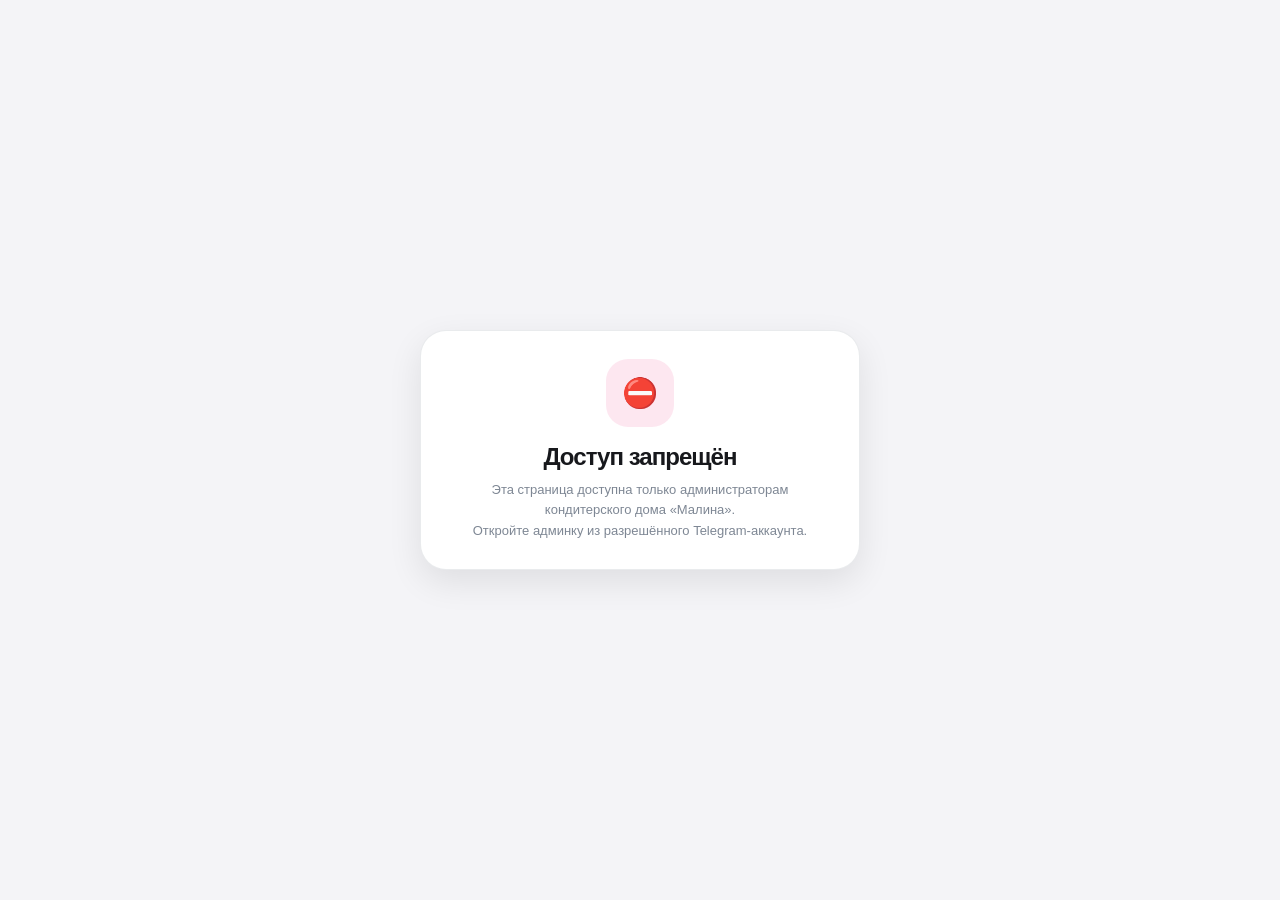
==== commit 5a16ca09: "фывфыв" ====
--- a/admin.html
+++ b/admin.html
@@ -2146,9 +2146,7 @@
 .order-delete-btn{height:40px;padding:0 13px;border-radius:12px;border:1px solid rgba(220,92,105,.28);background:rgba(220,92,105,.08);color:#e07883;font-weight:800;cursor:pointer;white-space:nowrap}
 .order-delete-btn:active{transform:scale(.98)}
 @media(max-width:520px){.order-actions{grid-template-columns:1fr}.order-delete-btn{width:100%}}
-<style id="deliveryBundleStyles">
-.delivery-rules-editor{display:grid;gap:8px}.delivery-rule{display:grid;grid-template-columns:1fr 120px 36px;gap:8px;align-items:end;padding:10px;border:1px solid var(--line);border-radius:12px;background:var(--bg)}.delivery-rule .field{margin:0}.delivery-rule .remove-rule{width:36px;height:40px;border:1px solid var(--line);border-radius:10px;background:var(--card);color:var(--danger);font-size:18px}.delivery-rules-add{width:100%;height:40px;border:1px dashed var(--accent);border-radius:11px;background:transparent;color:var(--accent);font-weight:800}.delivery-rules-note{margin-top:7px;color:var(--muted);font-size:11px;line-height:1.4}@media(max-width:699px){.delivery-rule{grid-template-columns:1fr 1fr 36px}}
-</style></style>
+</style>
 
 <style id="final-menu-fix">
 /* FINAL MENU FIX — neutralize legacy burger pseudo-elements */
@@ -2496,14 +2494,16 @@
       <input id="promotionId" type="hidden">
 
       <div class="simple-section">
-        <div class="simple-label">Тип акции</div>
+        <div class="simple-label">Что даём клиенту?</div>
         <div class="quick-choice-row">
           <button type="button" class="quick-choice active" data-promo-type="product_discount"><span>🍰</span><strong>Скидка на товар</strong></button>
           <button type="button" class="quick-choice" data-promo-type="category_discount"><span>🧁</span><strong>Скидка на категорию</strong></button>
           <button type="button" class="quick-choice" data-promo-type="order_discount"><span>🛍️</span><strong>Скидка на заказ</strong></button>
           <button type="button" class="quick-choice" data-promo-type="second_item_discount"><span>🍰🍰</span><strong>Скидка на второй</strong></button>
           <button type="button" class="quick-choice" data-promo-type="bogo"><span>2+1</span><strong>Третий бесплатно</strong></button>
-          <button type="button" class="quick-choice" data-promo-type="delivery_bundle"><span>🚚</span><strong>Доставка</strong></button>
+          <button type="button" class="quick-choice" data-promo-type="free_delivery"><span>🚚</span><strong>Доставка бесплатно</strong></button>
+          <button type="button" class="quick-choice" data-promo-type="delivery_discount"><span>−🚚</span><strong>Скидка на доставку</strong></button>
+          <button type="button" class="quick-choice" data-promo-type="delivery_price"><span>💳</span><strong>Доставка за X ₽</strong></button>
         </div>
         <select id="promotionType" class="visually-hidden" aria-hidden="true" tabindex="-1">
           <option value="product_discount">product_discount</option>
@@ -2511,25 +2511,23 @@
           <option value="order_discount">order_discount</option>
           <option value="second_item_discount">second_item_discount</option>
           <option value="bogo">bogo</option>
-          <option value="delivery_bundle">delivery_bundle</option>
+          <option value="free_delivery">free_delivery</option>
+          <option value="delivery_discount">delivery_discount</option>
+          <option value="delivery_price">delivery_price</option>
         </select>
       </div>
 
       <div class="simple-section">
         <div class="simple-label">Настройка</div>
         <div class="management-grid">
-          <div class="field full"><label for="promotionName">Название</label><input id="promotionName" required placeholder="Например: −50% на доставку"></div>
+          <div class="field full"><label for="promotionName">Название</label><input id="promotionName" required placeholder="Например: 20% на чизкейки"></div>
           <div class="field hidden-field" id="promotionProductField"><label for="promotionProduct">Товар</label><select id="promotionProduct"><option value="">Выберите товар</option></select></div>
           <div class="field hidden-field" id="promotionCategoryField"><label for="promotionCategory">Категория</label><select id="promotionCategory"><option value="">Выберите категорию</option></select></div>
           <div class="field" id="promotionDiscountTypeField"><label for="promotionDiscountType">Размер скидки</label><div class="inline-control compact"><select id="promotionDiscountType"><option value="percent">%</option><option value="fixed">₽</option></select><input id="promotionValue" type="number" min="0" step="0.01" value="20" placeholder="20"></div></div>
           <div class="field hidden-field" id="promotionBuyField"><label for="promotionBuyQty">Количество для покупки</label><input id="promotionBuyQty" type="number" min="1" step="1" value="2"></div>
           <div class="field hidden-field" id="promotionRewardField"><label for="promotionRewardQty">Количество в подарок</label><input id="promotionRewardQty" type="number" min="1" step="1" value="1"></div>
           <div class="field hidden-field" id="promotionRewardDiscountField"><label for="promotionRewardDiscount">Скидка на второй</label><div class="suffix-control"><input id="promotionRewardDiscount" type="number" min="0" max="100" step="1" value="50"><span>%</span></div></div>
-          <div class="field full hidden-field" id="promotionDeliveryRulesField">
-            <label>Уровни скидки на доставку</label>
-            <div id="deliveryRulesEditor" class="delivery-rules-editor"></div>
-            <div class="delivery-rules-note">Базовая доставка — 200 ₽. Уровень с большей суммой заказа применяется автоматически.</div>
-          </div>
+          <div class="field hidden-field" id="promotionDeliveryPriceField"><label for="promotionDeliveryPrice">Цена доставки</label><div class="suffix-control"><input id="promotionDeliveryPrice" type="number" min="0" step="1" value="100"><span>₽</span></div></div>
         </div>
 
         <div class="optional-actions" id="promotionOptionalActions">
@@ -5586,11 +5584,53 @@
 function fmtDateTime(v){if(!v)return "Без ограничения";const d=new Date(v);return Number.isNaN(d.getTime())?"—":d.toLocaleString("ru-RU",{day:"2-digit",month:"2-digit",year:"numeric",hour:"2-digit",minute:"2-digit"})}
 function toLocalInput(v){if(!v)return "";const d=new Date(v);if(Number.isNaN(d.getTime()))return "";const z=n=>String(n).padStart(2,"0");return `${d.getFullYear()}-${z(d.getMonth()+1)}-${z(d.getDate())}`}
 function localToIso(v,endOfDay=false){if(!v)return null;const d=new Date(`${v}T${endOfDay?"23:59:59":"00:00:00"}`);return Number.isNaN(d.getTime())?null:d.toISOString()}
-function promotionTypeLabel(t){return ({product_discount:"На товар",category_discount:"На категорию",order_discount:"На весь заказ",bogo:"2 + 1",second_item_discount:"На второй товар",delivery_bundle:"Доставка"})[t]||t}
-function promotionDiscountLabel(p){if(p.promotion_type==="delivery_bundle"){const r=Array.isArray(p.delivery_rules)?p.delivery_rules:[];return r.length?`${r.length} уровня доставки`:"Настройка доставки";}if(p.promotion_type==="bogo")return `${p.buy_quantity||2}+${p.reward_quantity||1}`;if(p.promotion_type==="second_item_discount")return `Второй −${p.reward_discount_percent??50}%`;return p.discount_type==="fixed"?`−${formatPrice(p.discount_value)}`:`−${p.discount_value}%`}
+function promotionTypeLabel(t){return ({product_discount:"На товар",category_discount:"На категорию",order_discount:"На весь заказ",bogo:"2 + 1",second_item_discount:"На второй товар",free_delivery:"Бесплатная доставка",delivery_discount:"Скидка на доставку",delivery_price:"Доставка за фиксированную цену"})[t]||t}
+function promotionDiscountLabel(p){if(p.promotion_type==="free_delivery")return "Доставка бесплатно";if(p.promotion_type==="delivery_discount")return p.discount_type==="fixed"?`−${formatPrice(p.discount_value)} доставки`:`−${p.discount_value}% доставки`;if(p.promotion_type==="delivery_price")return `Доставка ${formatPrice(p.discount_value)}`;if(p.promotion_type==="bogo")return `${p.buy_quantity||2}+${p.reward_quantity||1}`;if(p.promotion_type==="second_item_discount")return `Второй −${p.reward_discount_percent??50}%`;return p.discount_type==="fixed"?`−${formatPrice(p.discount_value)}`:`−${p.discount_value}%`}
 async function loadManagementProducts(){try{const r=await managementApi("products");managementProducts=r.products||[];refreshPromotionCategories();const s=document.getElementById("promotionProduct");s.innerHTML='<option value="">Выберите товар</option>'+managementProducts.map(p=>`<option value="${escapeAttr(p.id)}">${escapeHtml(p.name)} · ${formatPrice(p.price)}</option>`).join("")}catch(e){console.warn(e)}}
 async function loadPromotions(){promotionsList.innerHTML='<div class="state"><div class="state-icon">⏳</div><div class="state-title">Загружаем акции…</div></div>';try{const r=await managementApi("promotions");managementPromotions=r.promotions||[];renderPromotions()}catch(e){promotionsList.innerHTML=`<div class="state"><div class="state-icon">⚠️</div><div class="state-title">Не удалось загрузить акции</div><div class="state-text">${escapeHtml(e.message)}</div></div>`;toast(e.message,true)}}
-function renderPromotions(){if(!managementPromotions.length){promotionsList.innerHTML='<div class="state"><div class="state-icon">🔥</div><div class="state-title">Акций пока нет</div></div>';return}promotionsList.innerHTML=managementPromotions.map(p=>{const dates=(p.starts_at||p.expires_at)?`${fmtDateTime(p.starts_at)} → ${fmtDateTime(p.expires_at)}`:"Без ограничения по датам";let detail=promotionDiscountLabel(p);if(p.promotion_type==="delivery_bundle"){const rules=Array.isArray(p.delivery_rules)?[...p.delivery_rules].sort((a,b)=>Number(a.min_order_amount||0)-Number(b.min_order_amount||0)):[];detail=rules.map(r=>`от ${formatPrice(r.min_order_amount||0)} → ${Number(r.discount_value||0)>=200?'Бесплатно':`−${formatPrice(r.discount_value||0)}`}`).join(' · ')}else{const target=p.target_product_id?` · ${escapeHtml(managementProducts.find(x=>String(x.id)===String(p.target_product_id))?.name||"Товар")}`:(p.target_category?` · ${escapeHtml(p.target_category)}`:"");detail+=target}return `<div class="promo-card"><div class="promo-card-head"><div><div class="promo-card-title">${escapeHtml(p.name)} ${p.badge?`<span class="discount-pill">${escapeHtml(p.badge)}</span>`:""}</div><div class="promo-meta"><strong>${escapeHtml(promotionTypeLabel(p.promotion_type))}</strong> · ${escapeHtml(detail)}<br>${p.min_order_amount>0?`От ${formatPrice(p.min_order_amount)} · `:""}${dates}</div></div><div class="promo-actions"><button class="mini-button" title="Изменить" data-edit-promo="${p.id}">✏️</button><button class="mini-button danger" title="Удалить" data-delete-promo="${p.id}">🗑</button></div></div><div style="margin-top:10px"><span class="status-pill ${p.is_active?'':'off'}">${p.is_active?'ВКЛЮЧЕНА':'ВЫКЛЮЧЕНА'}</span></div></div>`}).join("")}
+function renderPromotions(){if(!managementPromotions.length){promotionsList.innerHTML='<div class="state"><div class="state-icon">🔥</div><div class="state-title">Акций пока нет</div><div class="state-text">Создайте первую акцию — она начнёт применяться автоматически после сохранения.</div></div>';return}promotionsList.innerHTML=managementPromotions.map(p=>{const target=p.target_product_id?` · ${escapeHtml(managementProducts.find(x=>String(x.id)===String(p.target_product_id))?.name||"Товар")}`:(p.target_category?` · ${escapeHtml(p.target_category)}`:"");const dates=(p.starts_at||p.expires_at)?`${fmtDateTime(p.starts_at)} → ${fmtDateTime(p.expires_at)}`:"Без ограничения по датам";return `<div class="promo-card"><div class="promo-card-head"><div><div class="promo-card-title">${escapeHtml(p.name)} ${p.badge?`<span class="discount-pill">${escapeHtml(p.badge)}</span>`:""}</div><div class="promo-meta"><strong>${escapeHtml(promotionTypeLabel(p.promotion_type))}</strong> · ${escapeHtml(promotionDiscountLabel(p))}${target}<br>${p.min_order_amount>0?`От ${formatPrice(p.min_order_amount)} · `:""}${dates}</div></div><div class="promo-actions"><button class="mini-button" title="Изменить" data-edit-promo="${p.id}">✏️</button><button class="mini-button danger" title="Удалить" data-delete-promo="${p.id}">🗑</button></div></div><div style="margin-top:10px"><span class="status-pill ${p.is_active?'':'off'}">${p.is_active?'ВКЛЮЧЕНА':'ВЫКЛЮЧЕНА'}</span></div></div>`}).join("")}
+function refreshPromotionCategories(selected=""){
+  const s=document.getElementById("promotionCategory");
+  if(!s) return;
+  const categories=[...new Set((managementProducts||[]).map(p=>String(p.category||"").trim()).filter(Boolean))].sort((a,b)=>a.localeCompare(b,"ru"));
+  s.innerHTML='<option value="">Выберите категорию</option>'+categories.map(c=>`<option value="${escapeAttr(c)}">${escapeHtml(c)}</option>`).join("");
+  if(selected) s.value=selected;
+  syncPromotionCategoryVisual();
+}
+function syncPromotionCategoryVisual(){
+  const select=document.getElementById("promotionCategory");
+  const field=document.getElementById("promotionCategoryField");
+  if(!select||!field)return;
+  field.classList.toggle("has-selection",!!select.value);
+}
+function setOptionalField(key,on=true){
+  const map={min:"promotionMinOrderField",max:"promotionMaxDiscountField",badge:"promotionBadgeField",stack:"promotionStackField"};
+  const el=document.getElementById(map[key]); const btn=document.querySelector(`[data-optional="${key}"]`);
+  if(!el) return; el.classList.toggle("hidden-field",!on); if(btn) btn.classList.toggle("active",on);
+}
+function syncPromotionOptionalButtons(p=null){
+  const hasMin=p ? Number(p.min_order_amount||0)>0 : false;
+  const hasMax=p ? p.max_discount!==null && p.max_discount!==undefined && p.max_discount!=="" : false;
+  const hasBadge=p ? !!p.badge : false;
+  const hasStack=p ? p.stackable_with_promo_code===true : false;
+  setOptionalField("min",hasMin); setOptionalField("max",hasMax); setOptionalField("badge",hasBadge); setOptionalField("stack",hasStack);
+  const stack=document.getElementById("promotionStack"); if(stack) stack.checked=hasStack;
+}
+function syncPromotionUI(){
+  const type=document.getElementById("promotionType").value;
+  const show=(id,on)=>document.getElementById(id).classList.toggle("hidden-field",!on);
+  show("promotionProductField",["product_discount","second_item_discount","bogo"].includes(type));
+  show("promotionCategoryField",["category_discount","second_item_discount","bogo"].includes(type));
+  show("promotionDiscountTypeField",["product_discount","category_discount","order_discount","delivery_discount"].includes(type));
+  show("promotionBuyField",["bogo","second_item_discount"].includes(type));
+  show("promotionRewardField",type==="bogo");
+  show("promotionRewardDiscountField",type==="second_item_discount");
+  show("promotionDeliveryPriceField",type==="delivery_price");
+  if(type==="free_delivery" || type==="delivery_price") document.getElementById("promotionValue").value=0;
+  if(type==="delivery_price") document.getElementById("promotionDiscountType").value="fixed";
+  refreshPromotionCategories(document.getElementById("promotionCategory").value);
+  if(["delivery_discount","free_delivery","delivery_price"].includes(type)) document.getElementById("promotionProduct").value="";
+}
 function openPromotion(p=null){
   document.getElementById("promotionModalTitle").textContent=p?"Изменить акцию":"Новая акция";
   document.getElementById("promotionId").value=p?.id||"";
@@ -5605,7 +5645,7 @@
   document.getElementById("promotionBuyQty").value=p?.buy_quantity??2;
   document.getElementById("promotionRewardQty").value=p?.reward_quantity??1;
   document.getElementById("promotionRewardDiscount").value=p?.reward_discount_percent??100;
-  renderDeliveryRules(p?.delivery_rules);
+  document.getElementById("promotionDeliveryPrice").value=(p?.promotion_type==="delivery_price"?p?.discount_value:100)??100;
   document.getElementById("promotionStartsAt").value=toLocalInput(p?.starts_at);
   document.getElementById("promotionExpiresAt").value=toLocalInput(p?.expires_at);
   document.getElementById("promotionBadge").value=p?.badge||"";
@@ -5621,9 +5661,9 @@
   const maxOn=!document.getElementById("promotionMaxDiscountField").classList.contains("hidden-field");
   const badgeOn=!document.getElementById("promotionBadgeField").classList.contains("hidden-field");
   const stackOn=!document.getElementById("promotionStackField").classList.contains("hidden-field");
-  const body={name:document.getElementById("promotionName").value.trim(),description:type==="delivery_bundle"?`[[DELIVERY_RULES]]${JSON.stringify(collectDeliveryRules())}`:"",promotion_type:type==="delivery_bundle"?"delivery_discount":type,discount_type:type==="delivery_bundle"?"fixed":document.getElementById("promotionDiscountType").value,discount_value:type==="delivery_bundle"?0:Number(document.getElementById("promotionValue").value||0),target_product_id:document.getElementById("promotionProduct").value||null,target_category:document.getElementById("promotionCategory").value||null,min_order_amount:minOn?Number(document.getElementById("promotionMinOrder").value||0):0,max_discount:maxOn&&document.getElementById("promotionMaxDiscount").value!==""?Number(document.getElementById("promotionMaxDiscount").value):null,buy_quantity:["bogo","second_item_discount"].includes(type)?Number(document.getElementById("promotionBuyQty").value||2):null,reward_quantity:type==="bogo"?Number(document.getElementById("promotionRewardQty").value||1):null,reward_discount_percent:type==="second_item_discount"?Number(document.getElementById("promotionRewardDiscount").value||50):null,delivery_rules:type==="delivery_bundle"?collectDeliveryRules():[],starts_at:localToIso(document.getElementById("promotionStartsAt").value),expires_at:localToIso(document.getElementById("promotionExpiresAt").value,true),badge:badgeOn?document.getElementById("promotionBadge").value.trim()||null:null,stackable_with_promo_code:stackOn&&document.getElementById("promotionStack")?.checked===true,is_active:document.getElementById("promotionActive").checked};
+  const body={name:document.getElementById("promotionName").value.trim(),promotion_type:type,discount_type:document.getElementById("promotionDiscountType").value,discount_value:Number(document.getElementById("promotionValue").value||0),target_product_id:document.getElementById("promotionProduct").value||null,target_category:document.getElementById("promotionCategory").value||null,min_order_amount:minOn?Number(document.getElementById("promotionMinOrder").value||0):0,max_discount:maxOn&&document.getElementById("promotionMaxDiscount").value!==""?Number(document.getElementById("promotionMaxDiscount").value):null,buy_quantity:["bogo","second_item_discount"].includes(type)?Number(document.getElementById("promotionBuyQty").value||2):null,reward_quantity:type==="bogo"?Number(document.getElementById("promotionRewardQty").value||1):null,reward_discount_percent:type==="second_item_discount"?Number(document.getElementById("promotionRewardDiscount").value||50):null,starts_at:localToIso(document.getElementById("promotionStartsAt").value),expires_at:localToIso(document.getElementById("promotionExpiresAt").value,true),badge:badgeOn?document.getElementById("promotionBadge").value.trim()||null:null,stackable_with_promo_code:stackOn && document.getElementById("promotionStack")?.checked===true,is_active:document.getElementById("promotionActive").checked};
+  if(type==="delivery_price"){body.discount_type="fixed";body.discount_value=Number(document.getElementById("promotionDeliveryPrice").value||0);}
   if(!body.name){toast("Введите название акции",true);return}
-  if(type==="delivery_bundle" && (!Array.isArray(body.delivery_rules)||!body.delivery_rules.length)){toast("Добавьте хотя бы один уровень доставки",true);return} if(type==="delivery_bundle" && body.delivery_rules.some((r,i)=>i&&r.min_order_amount===body.delivery_rules[i-1].min_order_amount)){toast("Порог суммы заказа должен быть уникальным",true);return}
   if(type==="category_discount"&&!body.target_category){toast("Выберите категорию",true);return}
   if(["product_discount","second_item_discount","bogo"].includes(type)&&!body.target_product_id&&!body.target_category){toast("Выберите товар или категорию",true);return}
   try{const id=document.getElementById("promotionId").value;await managementApi("promotions",id?"PATCH":"POST",body,id||null);closePromotion();toast(id?"Акция изменена":"Акция создана");await loadPromotions()}catch(err){toast(err.message,true)}
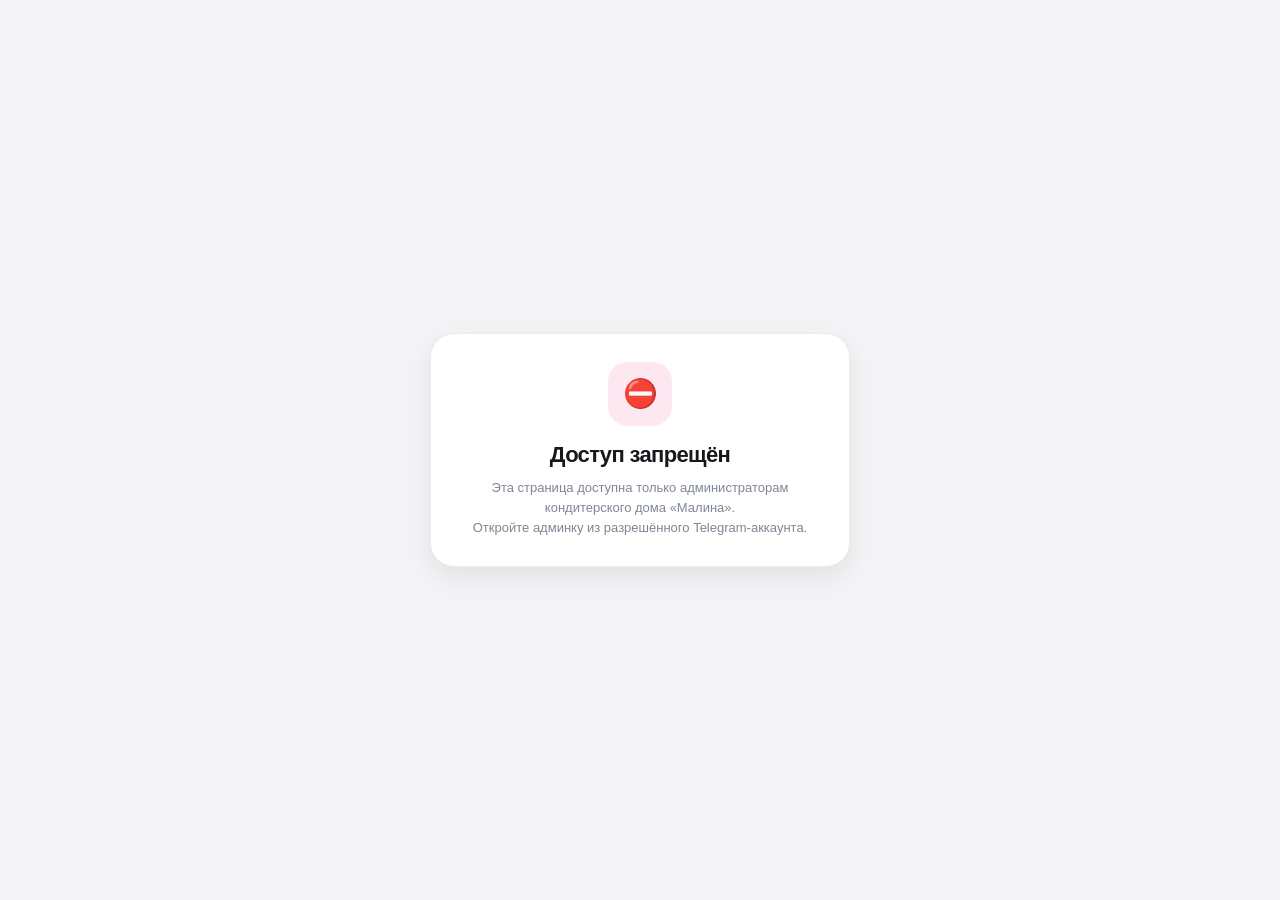
==== commit 70900944: "asdas" ====
--- a/admin.html
+++ b/admin.html
@@ -2,2249 +2,1390 @@
 <html lang="ru">
 <head>
 <meta charset="utf-8">
-
-<meta
-    name="viewport"
-    content="width=device-width,initial-scale=1,viewport-fit=cover"
->
-
-<meta
-    name="theme-color"
-    content="#0d0b10"
->
-
+<meta name="viewport" content="width=device-width,initial-scale=1,viewport-fit=cover">
+<meta name="theme-color" content="#0d0b10">
 <title>Кондитерский дом «Малина» — управление</title>
-
 <script src="https://telegram.org/js/telegram-web-app.js"></script>
-
 <style>
-
+/* ============================================================
+   DESIGN SYSTEM — Malina Admin
+   ============================================================ */
 :root {
-    --bg: var(--tg-theme-bg-color, #f2f4f7);
-    --card: var(--tg-theme-secondary-bg-color, #ffffff);
-    --text: var(--tg-theme-text-color, #18202a);
-    --muted: var(--tg-theme-hint-color, #7d8793);
-
-    --blue: var(--tg-theme-button-color, #536d8a);
-    --blue-text: var(--tg-theme-button-text-color, #ffffff);
-
-    --line: rgba(80, 100, 120, .14);
-
-    --danger: #d9534f;
-    --success: #3a9d68;
-    --warning: #d79a28;
-
-    --shadow:
-        0 8px 30px rgba(40, 55, 70, .08);
-
-    --radius: 18px;
-}
-
-* {
-    box-sizing: border-box;
-}
-
-html {
-    background: var(--bg);
-}
-
-body {
-    margin: 0;
-
-    padding:
-        calc(12px + env(safe-area-inset-top))
-        14px
-        calc(24px + env(safe-area-inset-bottom));
-
-    background: var(--bg);
-    color: var(--text);
-
-    font-family:
-        -apple-system,
-        BlinkMacSystemFont,
-        "Segoe UI",
-        Roboto,
-        Helvetica,
-        Arial,
-        sans-serif;
-
-    min-height: 100vh;
-}
-
-button,
-input,
-textarea,
-select {
-    font: inherit;
-}
-
-button {
-    border: 0;
-    cursor: pointer;
-}
-
-button:disabled {
-    opacity: .5;
-    cursor: default;
-}
-
-
-/* ============================================================
-   HEADER
-   ============================================================ */
-
+  color-scheme: light dark;
+  --bg: var(--tg-theme-bg-color, #f4f4f7);
+  --card: var(--tg-theme-secondary-bg-color, #ffffff);
+  --text: var(--tg-theme-text-color, #17181c);
+  --muted: var(--tg-theme-hint-color, #7e8794);
+  --accent: #e83e82;
+  --accent-soft: rgba(232, 62, 130, 0.12);
+  --line: rgba(120, 130, 145, 0.16);
+  --success: #42c77a;
+  --danger: #ef5b69;
+  --warning: #e6a93d;
+  --shadow: 0 10px 28px rgba(0, 0, 0, 0.08);
+  --radius: 18px;
+  --radius-sm: 12px;
+  --header-h: 56px;
+  --safe-top: env(safe-area-inset-top, 0px);
+  --safe-bottom: env(safe-area-inset-bottom, 0px);
+}
+
+@media (prefers-color-scheme: dark) {
+  :root {
+    --bg: #0f0e12;
+    --card: #17151b;
+    --text: #f5f3f6;
+    --muted: #a69faa;
+    --line: rgba(255, 255, 255, 0.09);
+    --shadow: 0 14px 36px rgba(0, 0, 0, 0.28);
+  }
+}
+
+* { box-sizing: border-box; }
+html, body {
+  margin: 0;
+  min-height: 100%;
+  background: var(--bg);
+  color: var(--text);
+  font-family: -apple-system, BlinkMacSystemFont, "Segoe UI", Roboto, Inter, Helvetica, Arial, sans-serif;
+  -webkit-font-smoothing: antialiased;
+  overflow-x: hidden;
+}
+button, input, textarea, select { font: inherit; color: inherit; }
+button { border: 0; cursor: pointer; background: none; }
+button:disabled { opacity: 0.5; cursor: default; }
+img { max-width: 100%; display: block; }
+
+/* Access gate */
+#accessLoading,
+#accessDenied {
+  display: none;
+  position: fixed;
+  inset: 0;
+  z-index: 9999;
+  align-items: center;
+  justify-content: center;
+  padding: 24px;
+  background: var(--bg);
+}
+body.pending #accessLoading { display: flex; }
+body.pending #appShell { display: none; }
+body.denied #accessDenied { display: flex; }
+body.denied #appShell { display: none; }
+
+.access-card {
+  width: min(420px, 100%);
+  padding: 28px 24px;
+  text-align: center;
+  background: var(--card);
+  border: 1px solid var(--line);
+  border-radius: 24px;
+  box-shadow: var(--shadow);
+}
+.access-icon {
+  width: 64px;
+  height: 64px;
+  margin: 0 auto 16px;
+  display: grid;
+  place-items: center;
+  border-radius: 20px;
+  background: var(--accent-soft);
+  font-size: 28px;
+}
+.access-title {
+  font-size: 22px;
+  font-weight: 900;
+  letter-spacing: -0.03em;
+}
+.access-text {
+  margin: 10px 0 0;
+  color: var(--muted);
+  font-size: 13px;
+  line-height: 1.55;
+}
+.access-code {
+  display: none;
+  margin-top: 14px;
+  padding: 10px 12px;
+  border-radius: 12px;
+  background: var(--bg);
+  color: var(--muted);
+  font-size: 11px;
+  text-align: left;
+  word-break: break-word;
+}
+.loading-dot {
+  display: inline-block;
+  width: 8px;
+  height: 8px;
+  margin-right: 7px;
+  border-radius: 50%;
+  background: var(--accent);
+  animation: pulse 1s infinite ease-in-out;
+}
+@keyframes pulse {
+  0%, 100% { transform: scale(0.7); opacity: 0.45; }
+  50% { transform: scale(1); opacity: 1; }
+}
+
+/* App shell */
+#appShell {
+  min-height: 100vh;
+  display: flex;
+  flex-direction: column;
+  padding-bottom: calc(20px + var(--safe-bottom));
+}
+
+/* Header */
 .header {
-    display: flex;
-    align-items: center;
-    justify-content: space-between;
-
-    gap: 12px;
-
-    margin-bottom: 16px;
-}
-
-.header-title {
-    min-width: 0;
-}
-
+  position: sticky;
+  top: 0;
+  z-index: 40;
+  display: flex;
+  align-items: center;
+  justify-content: space-between;
+  gap: 12px;
+  padding: 12px 16px;
+  padding-top: calc(12px + var(--safe-top));
+  background: color-mix(in srgb, var(--bg) 88%, transparent);
+  backdrop-filter: blur(16px);
+  -webkit-backdrop-filter: blur(16px);
+  border-bottom: 1px solid var(--line);
+}
+@supports not (background: color-mix(in srgb, white 50%, transparent)) {
+  .header { background: var(--bg); }
+}
+.header-title { min-width: 0; }
 .header-title h1 {
-    margin: 0;
-
-    font-size: 22px;
-    line-height: 1.15;
-    font-weight: 800;
-
-    letter-spacing: -.4px;
-}
-
+  margin: 0;
+  font-size: 18px;
+  font-weight: 900;
+  letter-spacing: -0.03em;
+  line-height: 1.15;
+}
 .header-title p {
-    margin: 5px 0 0;
-
-    color: var(--muted);
-
-    font-size: 13px;
-}
-
+  margin: 4px 0 0;
+  font-size: 11px;
+  color: var(--muted);
+  white-space: nowrap;
+  overflow: hidden;
+  text-overflow: ellipsis;
+}
 .user-badge {
-    flex: 0 0 auto;
-
-    display: flex;
-    align-items: center;
-
-    gap: 7px;
-
-    padding: 8px 11px;
-
-    background: var(--card);
-
-    border: 1px solid var(--line);
-
-    border-radius: 999px;
-
-    font-size: 12px;
-    font-weight: 700;
-
-    box-shadow: var(--shadow);
-}
-
+  flex: 0 0 auto;
+  display: flex;
+  align-items: center;
+  gap: 7px;
+  padding: 7px 11px;
+  background: var(--card);
+  border: 1px solid var(--line);
+  border-radius: 999px;
+  font-size: 11px;
+  font-weight: 800;
+}
 .user-dot {
-    width: 7px;
-    height: 7px;
-
-    border-radius: 50%;
-
-    background: var(--success);
-}
-
-
-/* ============================================================
-   MAIN NAV
-   ============================================================ */
-
-.admin-nav {
-    display: grid;
-
-    grid-template-columns: 1fr 1fr;
-
-    gap: 9px;
-
-    margin-bottom: 14px;
-}
-
-.nav-button {
-    min-height: 48px;
-
-    padding: 0 13px;
-
-    border-radius: 14px;
-
-    background: var(--card);
-
-    color: var(--text);
-
-    border: 1px solid var(--line);
-
-    font-weight: 800;
-
-    box-shadow: var(--shadow);
-
-    transition: .18s ease;
-}
-
-.nav-button.active {
-    background: var(--blue);
-
-    color: var(--blue-text);
-
-    border-color: var(--blue);
-}
-
-.nav-button:active {
-    transform: scale(.98);
-}
-
-
-/* ============================================================
-   TOOLBAR
-   ============================================================ */
-
+  width: 7px;
+  height: 7px;
+  border-radius: 50%;
+  background: var(--success);
+  box-shadow: 0 0 0 3px rgba(66, 199, 122, 0.18);
+}
+
+/* Menu row */
+.menu-row {
+  display: flex;
+  align-items: center;
+  gap: 10px;
+  width: 100%;
+  max-width: 1180px;
+  margin: 0 auto;
+  padding: 10px 16px 6px;
+}
+.home-trigger {
+  flex: 0 0 46px;
+  width: 46px;
+  height: 46px;
+  display: grid;
+  place-items: center;
+  border: 1px solid var(--line);
+  border-radius: 14px;
+  background: var(--card);
+  color: var(--text);
+  transition: border-color 0.15s, color 0.15s;
+}
+.home-trigger svg {
+  width: 20px;
+  height: 20px;
+  fill: none;
+  stroke: currentColor;
+  stroke-width: 1.8;
+  stroke-linejoin: round;
+  stroke-linecap: round;
+}
+.home-trigger:hover {
+  color: var(--accent);
+  border-color: color-mix(in srgb, var(--accent) 40%, var(--line));
+}
+#menuTrigger.menu-trigger {
+  flex: 1 1 auto;
+  height: 46px;
+  display: flex;
+  align-items: center;
+  justify-content: space-between;
+  gap: 10px;
+  padding: 0 14px;
+  border: 1px solid var(--line);
+  border-radius: 14px;
+  background: var(--card);
+  color: var(--text);
+  font-size: 13px;
+  font-weight: 850;
+}
+#menuTrigger .menu-label { flex: 1; text-align: left; }
+#menuTrigger .menu-chevron {
+  width: 26px;
+  height: 26px;
+  display: grid;
+  place-items: center;
+  border-radius: 8px;
+  background: var(--bg);
+  border: 1px solid var(--line);
+  color: var(--muted);
+  font-size: 16px;
+  line-height: 1;
+  transition: transform 0.18s, color 0.18s, background 0.18s;
+}
+#menuTrigger[aria-expanded="true"] .menu-chevron {
+  transform: rotate(180deg);
+  color: var(--accent);
+  background: var(--accent-soft);
+}
+.menu-backdrop {
+  display: none;
+  position: fixed;
+  inset: 0;
+  z-index: 80;
+  background: rgba(0, 0, 0, 0.42);
+  backdrop-filter: blur(3px);
+}
+.menu-backdrop.open { display: block; }
+.menu-drawer {
+  display: none;
+  position: fixed;
+  left: 12px;
+  right: 12px;
+  top: 120px;
+  z-index: 90;
+  padding: 8px;
+  background: var(--card);
+  border: 1px solid var(--line);
+  border-radius: 18px;
+  box-shadow: 0 24px 70px rgba(0, 0, 0, 0.25);
+}
+.menu-drawer.open { display: block; }
+.menu-drawer .nav-button {
+  display: flex;
+  width: 100%;
+  min-height: 46px;
+  align-items: center;
+  padding: 0 14px;
+  border-radius: 12px;
+  color: var(--text);
+  font-size: 13px;
+  font-weight: 800;
+  text-align: left;
+}
+.menu-drawer .nav-button.active {
+  background: var(--accent-soft);
+  color: var(--accent);
+}
+.menu-drawer .menu-home-item { font-weight: 900; }
+
+/* Hidden legacy nav (still used by JS for active state) */
+.admin-nav { display: none !important; }
+
+/* Content panels */
+.catalog-panel,
+.extra-panel,
+.admin-panel.open,
+.home-panel {
+  width: 100%;
+  max-width: 1180px;
+  margin: 0 auto;
+  padding: 8px 16px 32px;
+}
+.extra-panel[hidden],
+.home-panel[hidden],
+.catalog-panel.hidden,
+.admin-panel:not(.open) {
+  display: none !important;
+}
+
+/* Page heads */
+.catalog-page-head,
+.management-page-head,
+.admin-page-head {
+  display: flex;
+  flex-wrap: wrap;
+  align-items: center;
+  gap: 12px;
+  padding: 4px 0 14px;
+  margin-bottom: 12px;
+  border-bottom: 1px solid var(--line);
+}
+.panel-title {
+  margin: 0;
+  font-size: 24px;
+  font-weight: 950;
+  letter-spacing: -0.04em;
+  line-height: 1.1;
+}
+.panel-kicker,
+.panel-subtitle { display: none !important; }
+.management-page-head > div:first-child { flex: 1 1 auto; min-width: 0; }
+.management-page-head .panel-action { margin-left: auto; }
+.section-menu-slot { display: none !important; }
+
+/* Home */
+.home-hero { padding: 8px 0 18px; }
+.home-kicker {
+  font-size: 10px;
+  font-weight: 900;
+  letter-spacing: 0.12em;
+  text-transform: uppercase;
+  color: var(--accent);
+  margin-bottom: 6px;
+}
+.home-hero h2 {
+  margin: 0;
+  font-size: 30px;
+  font-weight: 950;
+  letter-spacing: -0.04em;
+  line-height: 1.05;
+}
+.home-hero p {
+  margin: 8px 0 0;
+  color: var(--muted);
+  font-size: 13px;
+}
+.home-grid {
+  display: grid;
+  grid-template-columns: repeat(2, minmax(0, 1fr));
+  gap: 10px;
+}
+.home-card {
+  min-height: 96px;
+  display: flex;
+  align-items: center;
+  gap: 12px;
+  padding: 16px;
+  border: 1px solid var(--line);
+  border-radius: 18px;
+  background: var(--card);
+  color: var(--text);
+  text-align: left;
+  transition: transform 0.15s, border-color 0.15s, box-shadow 0.15s;
+}
+.home-card:hover {
+  transform: translateY(-2px);
+  border-color: color-mix(in srgb, var(--accent) 35%, var(--line));
+  box-shadow: var(--shadow);
+}
+.home-card-icon {
+  width: 44px;
+  height: 44px;
+  flex: 0 0 44px;
+  display: grid;
+  place-items: center;
+  border-radius: 14px;
+  background: var(--accent-soft);
+  font-size: 22px;
+}
+.home-card strong {
+  display: block;
+  font-size: 14px;
+  font-weight: 900;
+}
+.home-card small {
+  display: block;
+  margin-top: 3px;
+  color: var(--muted);
+  font-size: 11px;
+  line-height: 1.35;
+}
+
+/* Toolbar */
 .toolbar {
-    display: flex;
-
-    gap: 9px;
-
-    margin-bottom: 14px;
-}
-
+  display: grid;
+  grid-template-columns: minmax(0, 1fr) 110px;
+  gap: 8px;
+  margin-bottom: 12px;
+}
 .search {
-    flex: 1;
-
-    min-width: 0;
-
-    height: 46px;
-
-    padding: 0 15px;
-
-    color: var(--text);
-
-    background: var(--card);
-
-    border: 1px solid var(--line);
-
-    border-radius: 14px;
-
-    outline: none;
-}
-
-.search:focus {
-    border-color: var(--blue);
-}
-
-.add-button {
-    flex: 0 0 auto;
-
-    height: 46px;
-
-    padding: 0 16px;
-
-    border-radius: 14px;
-
-    background: var(--blue);
-
-    color: var(--blue-text);
-
-    font-weight: 800;
-
-    box-shadow: var(--shadow);
-}
-
-
-
-/* ============================================================
-   MANAGEMENT PANELS
-   ============================================================ */
-.extra-panel {
-    margin-top: 18px;
-}
-.extra-panel[hidden] { display: none !important; }
-.panel-toolbar {
-    display:flex; align-items:center; justify-content:space-between; gap:10px;
-    margin-bottom:14px;
-}
-.panel-title { font-size:18px; font-weight:850; }
-.panel-subtitle { color:var(--muted); font-size:12px; margin-top:4px; }
-.panel-action {
-    height:42px; padding:0 14px; border:0; border-radius:13px;
-    background:var(--blue); color:var(--blue-text); font-weight:800; cursor:pointer;
-}
-.panel-list { display:grid; gap:10px; }
-.promo-card, .order-card {
-    padding:14px; border:1px solid var(--line); border-radius:16px;
-    background:var(--card); box-shadow:var(--shadow);
-}
-.promo-card-head, .order-head { display:flex; justify-content:space-between; gap:12px; align-items:flex-start; }
-.promo-card-title, .order-number { font-weight:850; font-size:15px; }
-.promo-meta, .order-meta { margin-top:6px; color:var(--muted); font-size:11px; line-height:1.55; }
-.promo-actions { display:flex; gap:7px; flex-shrink:0; }
-.mini-button { width:36px; height:36px; border:1px solid var(--line); border-radius:11px; background:var(--bg); color:var(--text); cursor:pointer; }
-.mini-button.danger { color:#b84b45; }
-.discount-pill, .status-pill { display:inline-flex; align-items:center; padding:4px 8px; border-radius:999px; font-size:10px; font-weight:850; background:var(--blue-soft, var(--bg)); }
-.status-pill.off { opacity:.55; }
-.order-total { font-weight:900; white-space:nowrap; }
-.order-select { margin-top:10px; width:100%; padding:10px 12px; border-radius:11px; border:1px solid var(--line); background:var(--bg); color:var(--text); }
-.order-discount { font-weight:800; }
-.management-modal { position:fixed; inset:0; display:none; align-items:center; justify-content:center; padding:18px; background:rgba(0,0,0,.35); z-index:50; }
-.management-modal.open { display:flex; }
-.management-dialog { width:min(760px,100%); max-height:92vh; overflow:auto; background:var(--card); border:1px solid var(--line); border-radius:20px; box-shadow:0 20px 60px rgba(0,0,0,.2); padding:18px; }
-.management-dialog-head { display:flex; justify-content:space-between; gap:10px; align-items:center; margin-bottom:14px; }
-.management-dialog-title { font-size:18px; font-weight:850; }
-.management-close { width:38px; height:38px; border:1px solid var(--line); border-radius:50%; background:var(--bg); color:var(--text); cursor:pointer; font-size:20px; }
-.management-grid { display:grid; grid-template-columns:1fr 1fr; gap:10px; }
-.management-grid .full { grid-column:1/-1; }
-.management-form-actions { display:flex; justify-content:flex-end; gap:9px; margin-top:14px; }
-.management-secondary { height:42px; padding:0 14px; border:1px solid var(--line); border-radius:13px; background:var(--bg); color:var(--text); font-weight:800; cursor:pointer; }
-.management-danger { color:#b84b45; }
-@media(max-width:699px){ .management-grid{grid-template-columns:1fr}.management-grid .full{grid-column:auto}.panel-toolbar{align-items:flex-start;flex-direction:column}.panel-action{width:100%} }
-
-/* ============================================================
-   ADMIN PANEL
-   ============================================================ */
-
-.admin-panel {
-    display: none;
-}
-
-.admin-panel.open {
-    display: block;
-}
-
-.catalog-panel.hidden {
-    display: none;
-}
-
-
-/* ============================================================
-   ADMIN PANEL HEADER
-   ============================================================ */
-
+  width: 100%;
+  height: 46px;
+  padding: 0 14px;
+  background: var(--card);
+  border: 1px solid var(--line);
+  border-radius: 14px;
+  outline: none;
+  color: var(--text);
+}
+.search:focus { border-color: var(--accent); box-shadow: 0 0 0 3px var(--accent-soft); }
+.search::placeholder { color: var(--muted); }
+.add-button,
+.panel-action,
+.add-admin-button,
+.save-button {
+  height: 46px;
+  padding: 0 16px;
+  border-radius: 14px;
+  background: var(--accent) !important;
+  color: #fff !important;
+  font-weight: 900;
+  border: 0 !important;
+  box-shadow: none !important;
+  white-space: nowrap;
+}
+.add-button { width: 100%; }
+
+/* Filters */
+.filters {
+  display: flex;
+  gap: 7px;
+  overflow-x: auto;
+  margin-bottom: 14px;
+  scrollbar-width: none;
+  -webkit-overflow-scrolling: touch;
+}
+.filters::-webkit-scrollbar { display: none; }
+.filter {
+  flex: 0 0 auto;
+  padding: 8px 13px;
+  border-radius: 999px;
+  background: var(--card);
+  border: 1px solid var(--line);
+  color: var(--muted);
+  font-size: 12px;
+  font-weight: 700;
+}
+.filter.active {
+  background: var(--accent);
+  border-color: var(--accent);
+  color: #fff;
+}
+
+/* Stats */
+.stats {
+  display: grid;
+  grid-template-columns: repeat(3, 1fr);
+  gap: 8px;
+  margin-bottom: 14px;
+}
+.stat {
+  padding: 12px;
+  background: var(--card);
+  border: 1px solid var(--line);
+  border-radius: 16px;
+}
+.stat-value {
+  font-size: 20px;
+  font-weight: 900;
+  line-height: 1.1;
+}
+.stat-label {
+  margin-top: 4px;
+  font-size: 10px;
+  color: var(--muted);
+}
+
+/* Products */
+.products {
+  display: grid;
+  grid-template-columns: 1fr;
+  gap: 10px;
+}
+.product {
+  display: flex;
+  gap: 12px;
+  padding: 12px;
+  background: var(--card);
+  border: 1px solid var(--line);
+  border-radius: var(--radius);
+}
+.product-image {
+  flex: 0 0 80px;
+  width: 80px;
+  height: 80px;
+  overflow: hidden;
+  border-radius: 14px;
+  background: var(--bg);
+  display: flex;
+  align-items: center;
+  justify-content: center;
+  color: var(--muted);
+  font-size: 24px;
+}
+.product-image img {
+  width: 100%;
+  height: 100%;
+  object-fit: cover;
+}
+.product-content { flex: 1; min-width: 0; }
+.product-name {
+  font-size: 15px;
+  font-weight: 800;
+  line-height: 1.25;
+  margin-bottom: 4px;
+}
+.product-description {
+  color: var(--muted);
+  font-size: 12px;
+  line-height: 1.35;
+  display: -webkit-box;
+  -webkit-line-clamp: 2;
+  -webkit-box-orient: vertical;
+  overflow: hidden;
+  margin-bottom: 8px;
+}
+.product-meta {
+  display: flex;
+  align-items: center;
+  flex-wrap: wrap;
+  gap: 6px;
+}
+.price { font-size: 14px; font-weight: 800; }
+.badge {
+  padding: 4px 8px;
+  border-radius: 999px;
+  font-size: 10px;
+  font-weight: 800;
+}
+.badge-stock { background: rgba(66, 199, 122, 0.14); color: var(--success); }
+.badge-out { background: rgba(239, 91, 105, 0.14); color: var(--danger); }
+.badge-category { background: rgba(120, 130, 145, 0.12); color: var(--muted); }
+.badge-tag,
+.discount-pill { background: var(--accent-soft) !important; color: var(--accent) !important; }
+.product-actions {
+  flex: 0 0 auto;
+  display: flex;
+  flex-direction: column;
+  gap: 6px;
+}
+.icon-button,
+.mini-button {
+  width: 36px;
+  height: 36px;
+  border-radius: 11px;
+  background: var(--bg) !important;
+  color: var(--text) !important;
+  border: 1px solid var(--line) !important;
+  font-size: 15px;
+  display: grid;
+  place-items: center;
+}
+.icon-button.danger,
+.mini-button.danger { color: var(--danger) !important; }
+
+/* Empty / loading states */
+.state {
+  text-align: center;
+  padding: 56px 20px;
+  color: var(--muted);
+}
+.state-icon { font-size: 36px; margin-bottom: 10px; }
+.state-title {
+  color: var(--text);
+  font-size: 15px;
+  font-weight: 800;
+  margin-bottom: 5px;
+}
+.state-text { font-size: 13px; line-height: 1.4; }
+
+/* Promo / order cards */
+.panel-list { display: grid; gap: 10px; }
+.promo-card,
+.order-card {
+  padding: 14px;
+  background: var(--card);
+  border: 1px solid var(--line);
+  border-radius: 18px;
+}
+.promo-card-head,
+.order-head,
+.order-card-top {
+  display: flex;
+  justify-content: space-between;
+  gap: 12px;
+  align-items: flex-start;
+}
+.promo-card-title,
+.order-number {
+  font-weight: 900;
+  font-size: 14px;
+}
+.promo-meta,
+.order-meta {
+  margin-top: 6px;
+  color: var(--muted);
+  font-size: 11px;
+  line-height: 1.55;
+}
+.promo-actions {
+  display: flex;
+  gap: 6px;
+  flex-shrink: 0;
+}
+.status-pill {
+  display: inline-flex;
+  align-items: center;
+  padding: 4px 8px;
+  border-radius: 999px;
+  font-size: 10px;
+  font-weight: 850;
+  background: rgba(66, 199, 122, 0.14);
+  color: var(--success);
+}
+.status-pill.off {
+  background: rgba(239, 91, 105, 0.14);
+  color: var(--danger);
+}
+.order-total { font-weight: 950; font-size: 16px; white-space: nowrap; }
+.order-created { margin-top: 4px; font-size: 10px; color: var(--muted); }
+.order-section {
+  margin-top: 14px;
+  padding-top: 14px;
+  border-top: 1px solid var(--line);
+}
+.order-section-title {
+  font-size: 10px;
+  font-weight: 900;
+  text-transform: uppercase;
+  letter-spacing: 0.08em;
+  color: var(--muted);
+  margin-bottom: 9px;
+}
+.order-lines { display: grid; gap: 7px; }
+.order-lines > div,
+.order-totals > div {
+  display: flex;
+  justify-content: space-between;
+  gap: 12px;
+  line-height: 1.35;
+}
+.order-lines span,
+.order-totals span { color: var(--muted); font-size: 11px; }
+.order-lines strong,
+.order-totals strong {
+  font-size: 12px;
+  text-align: right;
+  word-break: break-word;
+}
+.order-items { display: grid; gap: 7px; }
+.order-item-row {
+  display: flex;
+  justify-content: space-between;
+  gap: 12px;
+  padding: 9px 10px;
+  border-radius: 12px;
+  background: var(--bg);
+}
+.order-item-main { min-width: 0; display: grid; gap: 2px; }
+.order-item-name { font-size: 12px; font-weight: 800; overflow-wrap: anywhere; }
+.order-item-qty { font-size: 10px; color: var(--muted); }
+.order-item-sum { font-size: 12px; font-weight: 900; white-space: nowrap; }
+.order-empty-inline { font-size: 11px; color: var(--muted); }
+.order-discounts { display: grid; gap: 7px; }
+.order-discount-row {
+  display: flex;
+  justify-content: space-between;
+  gap: 12px;
+  align-items: center;
+  font-size: 11px;
+}
+.order-discount-row strong { color: var(--accent); }
+.order-discount-row b { color: var(--text); }
+.order-totals { display: grid; gap: 7px; }
+.order-totals .total-discount span,
+.order-totals .total-discount strong { color: var(--accent); }
+.order-grand-total {
+  margin-top: 5px;
+  padding-top: 10px;
+  border-top: 1px solid var(--line);
+}
+.order-grand-total span {
+  font-size: 12px !important;
+  color: var(--text) !important;
+  font-weight: 900;
+}
+.order-grand-total strong { font-size: 17px !important; }
+.order-actions {
+  display: grid;
+  grid-template-columns: minmax(0, 1fr) auto;
+  gap: 8px;
+  align-items: center;
+  margin-top: 10px;
+}
+.order-select {
+  height: 40px;
+  width: 100%;
+  padding: 0 11px;
+  border: 1px solid var(--line);
+  border-radius: 12px;
+  background: var(--bg);
+  color: var(--text);
+  font-size: 12px;
+}
+.order-delete-btn {
+  height: 40px;
+  padding: 0 13px;
+  border-radius: 12px;
+  border: 1px solid rgba(220, 92, 105, 0.28);
+  background: rgba(220, 92, 105, 0.08);
+  color: #e07883;
+  font-weight: 800;
+  white-space: nowrap;
+}
+
+/* Admin panel */
 .admin-panel-card {
-    padding: 16px;
-
-    background: var(--card);
-
-    border: 1px solid var(--line);
-
-    border-radius: var(--radius);
-
-    box-shadow: var(--shadow);
-
-    margin-bottom: 12px;
-}
-
+  padding: 16px;
+  background: var(--card);
+  border: 1px solid var(--line);
+  border-radius: var(--radius);
+  margin-bottom: 12px;
+}
 .admin-panel-title-row {
-    display: flex;
-
-    align-items: center;
-
-    justify-content: space-between;
-
-    gap: 12px;
-
-    margin-bottom: 5px;
-}
-
-.admin-panel-title {
-    font-size: 19px;
-
-    font-weight: 800;
-}
-
+  display: flex;
+  align-items: center;
+  justify-content: space-between;
+  gap: 12px;
+  margin-bottom: 6px;
+}
+.admin-panel-title { font-size: 17px; font-weight: 800; }
 .owner-badge {
-    flex: 0 0 auto;
-
-    padding: 5px 9px;
-
-    border-radius: 999px;
-
-    background: rgba(215,154,40,.14);
-
-    color: var(--warning);
-
-    font-size: 10px;
-
-    font-weight: 800;
-}
-
+  flex: 0 0 auto;
+  padding: 5px 9px;
+  border-radius: 999px;
+  background: rgba(230, 169, 61, 0.14);
+  color: var(--warning);
+  font-size: 10px;
+  font-weight: 800;
+}
 .admin-panel-description {
-    color: var(--muted);
-
-    font-size: 12px;
-
-    line-height: 1.4;
-}
-
-
-/* ============================================================
-   ADD ADMIN
-   ============================================================ */
-
+  color: var(--muted);
+  font-size: 12px;
+  line-height: 1.45;
+}
 .add-admin-form {
-    display: grid;
-
-    grid-template-columns: 1fr auto;
-
-    gap: 9px;
-
-    margin-top: 15px;
-}
-
+  display: grid;
+  grid-template-columns: 1fr auto;
+  gap: 9px;
+  margin-top: 14px;
+}
 .admin-id-input {
-    width: 100%;
-
-    height: 46px;
-
-    padding: 0 13px;
-
-    color: var(--text);
-
-    background: var(--bg);
-
-    border: 1px solid var(--line);
-
-    border-radius: 13px;
-
-    outline: none;
-}
-
+  width: 100%;
+  height: 46px;
+  padding: 0 13px;
+  background: var(--bg);
+  border: 1px solid var(--line);
+  border-radius: 13px;
+  outline: none;
+}
 .admin-id-input:focus {
-    border-color: var(--blue);
-}
-
-.add-admin-button {
-    height: 46px;
-
-    padding: 0 15px;
-
-    border-radius: 13px;
-
-    background: var(--blue);
-
-    color: var(--blue-text);
-
-    font-weight: 800;
-}
-
-
-/* ============================================================
-   ADMIN LIST
-   ============================================================ */
-
-.admin-list {
-    display: grid;
-
-    gap: 9px;
-}
-
+  border-color: var(--accent);
+  box-shadow: 0 0 0 3px var(--accent-soft);
+}
+.admin-list { display: grid; gap: 9px; }
 .admin-list-header {
-    margin: 18px 2px 8px;
-
-    color: var(--muted);
-
-    font-size: 12px;
-
-    font-weight: 800;
-
-    text-transform: uppercase;
-
-    letter-spacing: .4px;
-}
-
+  margin: 16px 2px 8px;
+  color: var(--muted);
+  font-size: 12px;
+  font-weight: 800;
+  text-transform: uppercase;
+  letter-spacing: 0.4px;
+}
 .admin-item {
-    display: flex;
-
-    align-items: center;
-
-    justify-content: space-between;
-
-    gap: 12px;
-
-    padding: 13px;
-
-    background: var(--card);
-
-    border: 1px solid var(--line);
-
-    border-radius: 15px;
-
-    box-shadow: var(--shadow);
-}
-
-.admin-info {
-    min-width: 0;
-}
-
+  display: flex;
+  align-items: center;
+  justify-content: space-between;
+  gap: 12px;
+  padding: 13px;
+  background: var(--card);
+  border: 1px solid var(--line);
+  border-radius: 15px;
+}
+.admin-info { min-width: 0; }
 .admin-name {
-    display: flex;
-
-    align-items: center;
-
-    gap: 7px;
-
-    font-size: 14px;
-
-    font-weight: 800;
-}
-
+  display: flex;
+  align-items: center;
+  gap: 7px;
+  font-size: 14px;
+  font-weight: 800;
+}
 .admin-telegram-id {
-    margin-top: 4px;
-
-    color: var(--muted);
-
-    font-size: 11px;
-
-    word-break: break-all;
-}
-
+  margin-top: 4px;
+  color: var(--muted);
+  font-size: 11px;
+  word-break: break-all;
+}
 .admin-created {
-    margin-top: 3px;
-
-    color: var(--muted);
-
-    font-size: 10px;
-}
-
+  margin-top: 3px;
+  color: var(--muted);
+  font-size: 10px;
+}
 .admin-role {
-    display: inline-flex;
-
-    align-items: center;
-
-    padding: 4px 7px;
-
-    border-radius: 999px;
-
-    font-size: 9px;
-
-    font-weight: 800;
-
-    background: rgba(58,157,104,.12);
-
-    color: var(--success);
-}
-
+  display: inline-flex;
+  align-items: center;
+  padding: 4px 7px;
+  border-radius: 999px;
+  font-size: 9px;
+  font-weight: 800;
+  background: rgba(66, 199, 122, 0.12);
+  color: var(--success);
+}
 .admin-role.owner {
-    background: rgba(215,154,40,.14);
-
-    color: var(--warning);
-}
-
+  background: rgba(230, 169, 61, 0.14);
+  color: var(--warning);
+}
 .remove-admin-button {
-    flex: 0 0 auto;
-
-    width: 38px;
-    height: 38px;
-
-    border-radius: 11px;
-
-    background: var(--bg);
-
-    color: var(--danger);
-
-    border: 1px solid var(--line);
-
-    font-size: 17px;
-}
-
-.remove-admin-button:disabled {
-    opacity: .35;
-}
-
-
-/* ============================================================
-   ADMIN EMPTY
-   ============================================================ */
-
+  flex: 0 0 auto;
+  width: 38px;
+  height: 38px;
+  border-radius: 11px;
+  background: var(--bg);
+  color: var(--danger);
+  border: 1px solid var(--line);
+  font-size: 16px;
+}
 .admin-empty {
-    text-align: center;
-
-    padding: 40px 20px;
-
-    color: var(--muted);
-}
-
-.admin-empty-icon {
-    font-size: 35px;
-
-    margin-bottom: 9px;
-}
-
+  text-align: center;
+  padding: 40px 20px;
+  color: var(--muted);
+}
+.admin-empty-icon { font-size: 32px; margin-bottom: 8px; }
 .admin-empty-title {
-    color: var(--text);
-
-    font-size: 15px;
-
-    font-weight: 800;
-
-    margin-bottom: 5px;
-}
-
-.admin-empty-text {
-    font-size: 12px;
-
-    line-height: 1.4;
-}
-
-
-/* ============================================================
-   FILTERS
-   ============================================================ */
-
-.filters {
-    display: flex;
-
-    gap: 8px;
-
-    overflow-x: auto;
-
-    margin-bottom: 16px;
-
-    scrollbar-width: none;
-}
-
-.filters::-webkit-scrollbar {
-    display: none;
-}
-
-.filter {
-    flex: 0 0 auto;
-
-    padding: 9px 13px;
-
-    border-radius: 999px;
-
-    background: var(--card);
-
-    border: 1px solid var(--line);
-
-    color: var(--muted);
-
-    font-size: 13px;
-
-    font-weight: 700;
-}
-
-.filter.active {
-    background: var(--blue);
-
-    color: var(--blue-text);
-
-    border-color: var(--blue);
-}
-
-
-/* ============================================================
-   STATS
-   ============================================================ */
-
-.stats {
-    display: grid;
-
-    grid-template-columns:
-        repeat(3, minmax(0, 1fr));
-
-    gap: 9px;
-
-    margin-bottom: 16px;
-}
-
-.stat {
-    padding: 13px;
-
-    background: var(--card);
-
-    border: 1px solid var(--line);
-
-    border-radius: 16px;
-
-    box-shadow: var(--shadow);
-}
-
-.stat-value {
-    font-size: 20px;
-
-    font-weight: 800;
-}
-
-.stat-label {
-    margin-top: 3px;
-
-    color: var(--muted);
-
-    font-size: 11px;
-}
-
-
-/* ============================================================
-   PRODUCTS
-   ============================================================ */
-
-.products {
-    display: grid;
-
-    gap: 12px;
-}
-
-.product {
-    display: flex;
-
-    gap: 12px;
-
-    padding: 12px;
-
-    background: var(--card);
-
-    border: 1px solid var(--line);
-
-    border-radius: var(--radius);
-
-    box-shadow: var(--shadow);
-}
-
-.product-image {
-    flex: 0 0 86px;
-
-    width: 86px;
-    height: 86px;
-
-    overflow: hidden;
-
-    border-radius: 14px;
-
-    background:
-        linear-gradient(
-            135deg,
-            rgba(83,109,138,.08),
-            rgba(83,109,138,.16)
-        );
-
-    display: flex;
-
-    align-items: center;
-    justify-content: center;
-
-    color: var(--muted);
-
-    font-size: 25px;
-}
-
-.product-image img {
-    width: 100%;
-    height: 100%;
-
-    object-fit: cover;
-
-    display: block;
-}
-
-.product-content {
-    flex: 1;
-
-    min-width: 0;
-}
-
-.product-name {
-    font-size: 16px;
-
-    font-weight: 800;
-
-    line-height: 1.2;
-
-    margin-bottom: 4px;
-}
-
-.product-description {
-    color: var(--muted);
-
-    font-size: 12px;
-
-    line-height: 1.35;
-
-    display: -webkit-box;
-
-    -webkit-line-clamp: 2;
-
-    -webkit-box-orient: vertical;
-
-    overflow: hidden;
-
-    margin-bottom: 8px;
-}
-
-.product-meta {
-    display: flex;
-
-    align-items: center;
-
-    flex-wrap: wrap;
-
-    gap: 6px;
-}
-
-.price {
-    font-size: 15px;
-
-    font-weight: 800;
-}
-
-.badge {
-    padding: 4px 8px;
-
-    border-radius: 999px;
-
-    font-size: 10px;
-
-    font-weight: 800;
-}
-
-.badge-stock {
-    background: rgba(58,157,104,.12);
-
-    color: var(--success);
-}
-
-.badge-out {
-    background: rgba(217,83,79,.12);
-
-    color: var(--danger);
-}
-
-.badge-category {
-    background: rgba(83,109,138,.1);
-
-    color: var(--muted);
-}
-
-.badge-tag {
-    background: rgba(224,168,64,.14);
-
-    color: #a87516;
-}
-
-.product-actions {
-    flex: 0 0 auto;
-
-    display: flex;
-
-    flex-direction: column;
-
-    gap: 7px;
-}
-
-.icon-button {
-    width: 38px;
-    height: 38px;
-
-    border-radius: 12px;
-
-    background: var(--bg);
-
-    color: var(--text);
-
-    border: 1px solid var(--line);
-
-    font-size: 17px;
-}
-
-.icon-button.danger {
-    color: var(--danger);
-}
-
-
-/* ============================================================
-   EMPTY / LOADING
-   ============================================================ */
-
-.state {
-    text-align: center;
-
-    padding: 55px 20px;
-
-    color: var(--muted);
-}
-
-.state-icon {
-    font-size: 38px;
-
-    margin-bottom: 10px;
-}
-
-.state-title {
-    color: var(--text);
-
-    font-size: 16px;
-
-    font-weight: 800;
-
-    margin-bottom: 5px;
-}
-
-.state-text {
-    font-size: 13px;
-}
-
-
-/* ============================================================
-   MODAL
-   ============================================================ */
-
+  color: var(--text);
+  font-size: 15px;
+  font-weight: 800;
+  margin-bottom: 5px;
+}
+.admin-empty-text { font-size: 12px; line-height: 1.4; }
+
+/* Product modal */
 .modal {
-    position: fixed;
-
-    inset: 0;
-
-    z-index: 100;
-
-    display: none;
-
-    align-items: flex-end;
-
-    background: rgba(0,0,0,.42);
-
-    backdrop-filter: blur(4px);
-}
-
-.modal.open {
-    display: flex;
-}
-
+  position: fixed;
+  inset: 0;
+  z-index: 100;
+  display: none;
+  align-items: flex-end;
+  background: rgba(0, 0, 0, 0.45);
+  backdrop-filter: blur(4px);
+}
+.modal.open { display: flex; }
 .modal-sheet {
-    width: 100%;
-
-    max-height: 92vh;
-
-    overflow-y: auto;
-
-    padding:
-        18px
-        16px
-        calc(20px + env(safe-area-inset-bottom));
-
-    background: var(--card);
-
-    border-radius:
-        24px
-        24px
-        0
-        0;
-}
-
+  width: 100%;
+  max-height: 92vh;
+  overflow-y: auto;
+  padding: 18px 16px calc(20px + var(--safe-bottom));
+  background: var(--card);
+  border-radius: 24px 24px 0 0;
+}
 .modal-header {
-    display: flex;
-
-    align-items: center;
-
-    justify-content: space-between;
-
-    margin-bottom: 18px;
-}
-
-.modal-title {
-    font-size: 20px;
-
-    font-weight: 800;
-}
-
-.close-button {
-    width: 38px;
-    height: 38px;
-
-    border-radius: 50%;
-
-    background: var(--bg);
-
-    color: var(--text);
-
-    font-size: 18px;
-}
-
-
-/* ============================================================
-   FORM
-   ============================================================ */
-
-.form {
-    display: grid;
-
-    gap: 13px;
-}
-
-.field {
-    display: grid;
-
-    gap: 6px;
-}
-
+  display: flex;
+  align-items: center;
+  justify-content: space-between;
+  margin-bottom: 16px;
+}
+.modal-title { font-size: 20px; font-weight: 900; }
+.close-button,
+.management-close {
+  width: 38px;
+  height: 38px;
+  border-radius: 50%;
+  background: var(--bg);
+  color: var(--text);
+  border: 1px solid var(--line);
+  font-size: 18px;
+  display: grid;
+  place-items: center;
+  flex: 0 0 auto;
+}
+
+/* Forms */
+.form { display: grid; gap: 13px; }
+.field { display: grid; gap: 6px; }
 .field label {
-    font-size: 12px;
-
-    font-weight: 800;
-
-    color: var(--muted);
-}
-
+  font-size: 12px;
+  font-weight: 800;
+  color: var(--muted);
+}
 .field input,
 .field textarea,
 .field select {
-    width: 100%;
-
-    padding: 12px 13px;
-
-    color: var(--text);
-
-    background: var(--bg);
-
-    border: 1px solid var(--line);
-
-    border-radius: 13px;
-
-    outline: none;
-}
-
+  width: 100%;
+  padding: 12px 13px;
+  color: var(--text);
+  background: var(--bg);
+  border: 1px solid var(--line);
+  border-radius: 13px;
+  outline: none;
+}
 .field input:focus,
 .field textarea:focus,
 .field select:focus {
-    border-color: var(--blue);
-}
-
-.field textarea {
-    min-height: 90px;
-
-    resize: vertical;
-}
-
+  border-color: var(--accent);
+  box-shadow: 0 0 0 3px var(--accent-soft);
+}
+.field textarea { min-height: 90px; resize: vertical; }
 .form-row {
-    display: grid;
-
-    grid-template-columns:
-        1fr 1fr;
-
-    gap: 10px;
-}
-
-
-/* ============================================================
-   IMAGE UPLOAD
-   ============================================================ */
-
+  display: grid;
+  grid-template-columns: 1fr 1fr;
+  gap: 10px;
+}
 .image-upload {
-    position: relative;
-
-    display: flex;
-
+  position: relative;
+  display: flex;
+  flex-direction: column;
+  align-items: center;
+  justify-content: center;
+  min-height: 140px;
+  padding: 18px;
+  border: 2px dashed var(--line);
+  border-radius: 16px;
+  background: var(--bg);
+  cursor: pointer;
+  overflow: hidden;
+  transition: border-color 0.15s;
+}
+.image-upload:hover { border-color: var(--accent); }
+.image-upload-icon { font-size: 30px; margin-bottom: 6px; }
+.image-upload-title { font-size: 14px; font-weight: 800; }
+.image-upload-subtitle {
+  margin-top: 4px;
+  color: var(--muted);
+  font-size: 11px;
+  text-align: center;
+}
+.image-upload input {
+  position: absolute;
+  inset: 0;
+  width: 100%;
+  height: 100%;
+  opacity: 0;
+  cursor: pointer;
+}
+.image-preview {
+  display: none;
+  width: 100%;
+  margin-top: 10px;
+  overflow: hidden;
+  border-radius: 14px;
+  border: 1px solid var(--line);
+  background: var(--bg);
+}
+.image-preview.show { display: block; }
+.image-preview img {
+  width: 100%;
+  max-height: 220px;
+  object-fit: cover;
+}
+.image-current { display: none; margin-bottom: 10px; }
+.image-current.show { display: block; }
+.image-current-label {
+  margin-bottom: 6px;
+  color: var(--muted);
+  font-size: 11px;
+  font-weight: 700;
+}
+.image-current img {
+  width: 100%;
+  max-height: 180px;
+  object-fit: cover;
+  border-radius: 14px;
+  border: 1px solid var(--line);
+}
+.switch-row {
+  display: flex;
+  align-items: center;
+  justify-content: space-between;
+  padding: 13px;
+  background: var(--bg);
+  border: 1px solid var(--line);
+  border-radius: 13px;
+}
+.switch-text strong { display: block; font-size: 14px; }
+.switch-text span {
+  display: block;
+  margin-top: 3px;
+  color: var(--muted);
+  font-size: 11px;
+}
+.switch {
+  position: relative;
+  width: 48px;
+  height: 28px;
+  flex: 0 0 auto;
+}
+.switch input { display: none; }
+.slider {
+  position: absolute;
+  inset: 0;
+  background: #aab2bb;
+  border-radius: 999px;
+  transition: 0.2s;
+}
+.slider::before {
+  content: "";
+  position: absolute;
+  width: 22px;
+  height: 22px;
+  left: 3px;
+  top: 3px;
+  border-radius: 50%;
+  background: white;
+  transition: 0.2s;
+}
+.switch input:checked + .slider { background: var(--success); }
+.switch input:checked + .slider::before { transform: translateX(20px); }
+.form-actions {
+  display: grid;
+  grid-template-columns: 1fr 1fr;
+  gap: 9px;
+  margin-top: 4px;
+}
+.cancel-button,
+.management-secondary {
+  height: 48px;
+  border-radius: 14px;
+  font-weight: 800;
+  background: var(--bg) !important;
+  color: var(--text) !important;
+  border: 1px solid var(--line) !important;
+}
+.save-button { height: 48px; border-radius: 14px; }
+
+/* Management modals */
+.management-modal {
+  position: fixed;
+  inset: 0;
+  z-index: 1000;
+  display: none;
+  align-items: center;
+  justify-content: center;
+  padding: 16px;
+  background: rgba(0, 0, 0, 0.48);
+  backdrop-filter: blur(8px);
+}
+.management-modal.open { display: flex; }
+.management-dialog {
+  width: min(720px, 100%);
+  max-height: 92vh;
+  overflow: auto;
+  background: var(--card);
+  border: 1px solid var(--line);
+  border-radius: 24px;
+  box-shadow: 0 28px 90px rgba(0, 0, 0, 0.28);
+  padding: 18px;
+}
+.management-dialog-head {
+  display: flex;
+  justify-content: space-between;
+  gap: 12px;
+  align-items: flex-start;
+  margin-bottom: 10px;
+}
+.management-dialog-title {
+  font-size: 20px;
+  font-weight: 950;
+  letter-spacing: -0.03em;
+}
+.management-dialog-subtitle {
+  margin-top: 4px;
+  color: var(--muted);
+  font-size: 12px;
+  line-height: 1.4;
+}
+.simple-section {
+  padding: 14px 0;
+  border-top: 1px solid var(--line);
+}
+.simple-section:first-of-type { border-top: 0; }
+.simple-label {
+  font-size: 10px;
+  font-weight: 900;
+  letter-spacing: 0.08em;
+  text-transform: uppercase;
+  color: var(--muted);
+  margin-bottom: 10px;
+}
+.quick-choice-row {
+  display: grid;
+  grid-template-columns: repeat(2, 1fr);
+  gap: 8px;
+}
+.quick-choice {
+  min-height: 68px;
+  padding: 10px 11px;
+  text-align: left;
+  border: 1px solid var(--line);
+  border-radius: 14px;
+  background: var(--bg);
+  color: var(--text);
+  transition: 0.15s;
+}
+.quick-choice span {
+  display: block;
+  font-size: 18px;
+  margin-bottom: 4px;
+}
+.quick-choice strong {
+  display: block;
+  font-size: 11px;
+  line-height: 1.25;
+}
+.quick-choice.active {
+  border-color: var(--accent);
+  background: var(--accent-soft);
+  box-shadow: 0 0 0 2px rgba(232, 62, 130, 0.08);
+}
+.visually-hidden {
+  position: absolute !important;
+  width: 1px !important;
+  height: 1px !important;
+  padding: 0 !important;
+  margin: -1px !important;
+  overflow: hidden !important;
+  clip: rect(0, 0, 0, 0) !important;
+  white-space: nowrap !important;
+  border: 0 !important;
+}
+.management-grid {
+  display: grid;
+  grid-template-columns: 1fr 1fr;
+  gap: 10px;
+}
+.management-grid .full { grid-column: 1 / -1; }
+.hidden-field { display: none !important; }
+.inline-control {
+  display: grid;
+  grid-template-columns: 70px 1fr;
+  gap: 7px;
+}
+.inline-control.compact { grid-template-columns: 70px 1fr; }
+.suffix-control { position: relative; }
+.suffix-control input {
+  padding-right: 36px;
+  width: 100%;
+}
+.suffix-control span {
+  position: absolute;
+  right: 12px;
+  top: 50%;
+  transform: translateY(-50%);
+  font-weight: 850;
+  color: var(--muted);
+  font-size: 12px;
+}
+.date-row {
+  display: grid;
+  grid-template-columns: 1fr auto 1fr;
+  align-items: end;
+  gap: 8px;
+}
+.date-row.compact-date-row.two-fields {
+  grid-template-columns: 1fr auto 1fr;
+}
+.date-arrow {
+  padding: 0 1px 11px;
+  color: var(--muted);
+  font-weight: 900;
+}
+.optional-actions {
+  display: flex;
+  flex-wrap: wrap;
+  gap: 8px;
+  margin-top: 12px;
+}
+.optional-add {
+  min-height: 36px;
+  padding: 0 12px;
+  border: 1px dashed var(--line);
+  border-radius: 12px;
+  background: var(--bg);
+  color: var(--text);
+  font-size: 11px;
+  font-weight: 800;
+  transition: 0.15s;
+}
+.optional-add:hover,
+.optional-add.active {
+  border-style: solid;
+  border-color: var(--accent);
+  color: var(--accent);
+  background: var(--accent-soft);
+}
+.optional-fields {
+  display: grid;
+  grid-template-columns: repeat(2, minmax(0, 1fr));
+  gap: 10px;
+  margin-top: 10px;
+}
+.optional-fields .field:last-child { grid-column: 1 / -1; }
+.soft-toggle {
+  display: grid;
+  grid-template-columns: auto 1fr;
+  align-items: center;
+  gap: 10px;
+  padding: 10px 12px;
+  border: 1px solid var(--line);
+  border-radius: 14px;
+  background: var(--bg);
+  cursor: pointer;
+}
+.soft-toggle input {
+  position: absolute;
+  opacity: 0;
+  pointer-events: none;
+}
+.soft-toggle-track {
+  width: 38px;
+  height: 22px;
+  border-radius: 999px;
+  background: #c8c2c6;
+  position: relative;
+  transition: 0.18s;
+  flex: 0 0 38px;
+}
+.soft-toggle-track:after {
+  content: "";
+  position: absolute;
+  top: 3px;
+  left: 3px;
+  width: 16px;
+  height: 16px;
+  border-radius: 50%;
+  background: #fff;
+  box-shadow: 0 1px 4px rgba(0, 0, 0, 0.16);
+  transition: 0.18s;
+}
+.soft-toggle input:checked + .soft-toggle-track { background: var(--accent); }
+.soft-toggle input:checked + .soft-toggle-track:after { left: 19px; }
+.soft-toggle strong { display: block; font-size: 12px; }
+.soft-toggle small {
+  display: block;
+  margin-top: 2px;
+  color: var(--muted);
+  font-size: 10px;
+}
+.soft-toggle.inline-toggle { height: 100%; min-height: 44px; align-self: end; }
+.simple-bottom-row { padding: 12px 0; }
+.management-form-actions {
+  display: flex;
+  justify-content: flex-end;
+  gap: 8px;
+  padding-top: 14px;
+  border-top: 1px solid var(--line);
+}
+#promotionCategoryField.has-selection select {
+  border-color: var(--accent) !important;
+  box-shadow: 0 0 0 3px var(--accent-soft) !important;
+  background: color-mix(in srgb, var(--accent-soft) 55%, var(--bg)) !important;
+}
+#promotionCategoryField.has-selection label { color: var(--accent) !important; }
+#promotionStackField { grid-column: 1 / -1; }
+#promotionStackField .soft-toggle { width: 100%; margin: 0; }
+
+/* Toast */
+.toast {
+  position: fixed;
+  left: 14px;
+  right: 14px;
+  bottom: calc(15px + var(--safe-bottom));
+  z-index: 200;
+  padding: 13px 15px;
+  background: #222b35;
+  color: white;
+  border-radius: 14px;
+  box-shadow: 0 12px 40px rgba(0, 0, 0, 0.25);
+  font-size: 13px;
+  font-weight: 700;
+  transform: translateY(20px);
+  opacity: 0;
+  pointer-events: none;
+  transition: 0.25s ease;
+}
+.toast.show {
+  transform: translateY(0);
+  opacity: 1;
+}
+.toast.error { background: #a63d39; }
+
+/* Responsive */
+@media (min-width: 700px) {
+  .header { padding-left: 22px; padding-right: 22px; }
+  .menu-row { padding-left: 22px; padding-right: 22px; }
+  .catalog-panel,
+  .extra-panel,
+  .admin-panel.open,
+  .home-panel { padding-left: 22px; padding-right: 22px; }
+  .products { grid-template-columns: repeat(2, minmax(0, 1fr)); }
+  .home-grid { grid-template-columns: repeat(2, minmax(0, 1fr)); }
+  .quick-choice-row { grid-template-columns: repeat(4, 1fr); }
+  .modal { align-items: center; padding: 20px; }
+  .modal-sheet {
+    max-width: 560px;
+    border-radius: 24px;
+    max-height: 90vh;
+  }
+  .menu-drawer {
+    left: max(16px, calc(50% - 574px));
+    right: auto;
+    width: min(400px, calc(100vw - 32px));
+    top: 118px;
+  }
+}
+@media (min-width: 1000px) {
+  .products { grid-template-columns: repeat(3, minmax(0, 1fr)); }
+  .home-grid { grid-template-columns: repeat(3, minmax(0, 1fr)); }
+}
+@media (max-width: 699px) {
+  .form-row { grid-template-columns: 1fr; }
+  .management-grid { grid-template-columns: 1fr; }
+  .management-grid .full { grid-column: auto; }
+  .optional-fields { grid-template-columns: 1fr; }
+  .optional-fields .field:last-child { grid-column: auto; }
+  .management-page-head {
+    align-items: flex-start;
     flex-direction: column;
-
-    align-items: center;
-
-    justify-content: center;
-
-    min-height: 150px;
-
-    padding: 20px;
-
-    border: 2px dashed var(--line);
-
-    border-radius: 16px;
-
-    background: var(--bg);
-
-    cursor: pointer;
-
-    overflow: hidden;
-
-    transition: .2s ease;
-}
-
-.image-upload:hover {
-    border-color: var(--blue);
-}
-
-.image-upload-icon {
-    font-size: 34px;
-
-    margin-bottom: 8px;
-}
-
-.image-upload-title {
-    font-size: 14px;
-
-    font-weight: 800;
-}
-
-.image-upload-subtitle {
-    margin-top: 4px;
-
-    color: var(--muted);
-
-    font-size: 11px;
-
-    text-align: center;
-}
-
-.image-upload input {
-    position: absolute;
-
-    inset: 0;
-
+  }
+  .management-page-head .panel-action {
+    margin-left: 0;
     width: 100%;
-    height: 100%;
-
-    opacity: 0;
-
-    cursor: pointer;
-}
-
-.image-preview {
-    display: none;
-
-    width: 100%;
-
-    margin-top: 10px;
-
-    overflow: hidden;
-
-    border-radius: 14px;
-
-    border: 1px solid var(--line);
-
-    background: var(--bg);
-}
-
-.image-preview.show {
-    display: block;
-}
-
-.image-preview img {
-    display: block;
-
-    width: 100%;
-
-    max-height: 240px;
-
-    object-fit: cover;
-}
-
-.image-current {
-    display: none;
-
-    margin-bottom: 10px;
-}
-
-.image-current.show {
-    display: block;
-}
-
-.image-current-label {
-    margin-bottom: 6px;
-
-    color: var(--muted);
-
-    font-size: 11px;
-
-    font-weight: 700;
-}
-
-.image-current img {
-    display: block;
-
-    width: 100%;
-
-    max-height: 180px;
-
-    object-fit: cover;
-
-    border-radius: 14px;
-
-    border: 1px solid var(--line);
-}
-
-
-/* ============================================================
-   SWITCH
-   ============================================================ */
-
-.switch-row {
-    display: flex;
-
-    align-items: center;
-
-    justify-content: space-between;
-
-    padding: 13px;
-
-    background: var(--bg);
-
-    border: 1px solid var(--line);
-
-    border-radius: 13px;
-}
-
-.switch-text strong {
-    display: block;
-
-    font-size: 14px;
-}
-
-.switch-text span {
-    display: block;
-
-    margin-top: 3px;
-
-    color: var(--muted);
-
-    font-size: 11px;
-}
-
-.switch {
-    position: relative;
-
-    width: 48px;
-    height: 28px;
-}
-
-.switch input {
-    display: none;
-}
-
-.slider {
-    position: absolute;
-
-    inset: 0;
-
-    background: #aab2bb;
-
-    border-radius: 999px;
-
-    transition: .2s;
-}
-
-.slider::before {
-    content: "";
-
-    position: absolute;
-
-    width: 22px;
-    height: 22px;
-
-    left: 3px;
-    top: 3px;
-
-    border-radius: 50%;
-
-    background: white;
-
-    transition: .2s;
-}
-
-.switch input:checked + .slider {
-    background: var(--success);
-}
-
-.switch input:checked + .slider::before {
-    transform: translateX(20px);
-}
-
-
-/* ============================================================
-   FORM BUTTONS
-   ============================================================ */
-
-.form-actions {
-    display: grid;
-
-    grid-template-columns:
-        1fr 1fr;
-
-    gap: 9px;
-
-    margin-top: 5px;
-}
-
-.cancel-button,
-.save-button {
-    height: 48px;
-
-    border-radius: 14px;
-
-    font-weight: 800;
-}
-
-.cancel-button {
-    background: var(--bg);
-
-    color: var(--text);
-
-    border: 1px solid var(--line);
-}
-
-.save-button {
-    background: var(--blue);
-
-    color: var(--blue-text);
-}
-
-
-/* ============================================================
-   TOAST
-   ============================================================ */
-
-.toast {
-    position: fixed;
-
-    left: 14px;
-    right: 14px;
-
-    bottom:
-        calc(15px + env(safe-area-inset-bottom));
-
-    z-index: 200;
-
-    padding: 13px 15px;
-
-    background: #222b35;
-
-    color: white;
-
-    border-radius: 14px;
-
-    box-shadow:
-        0 12px 40px rgba(0,0,0,.25);
-
-    font-size: 13px;
-
-    font-weight: 700;
-
-    transform:
-        translateY(20px);
-
-    opacity: 0;
-
-    pointer-events: none;
-
-    transition:
-        .25s ease;
-}
-
-.toast.show {
-    transform:
-        translateY(0);
-
-    opacity: 1;
-}
-
-.toast.error {
-    background: #a63d39;
-}
-
-
-/* ============================================================
-   DESKTOP
-   ============================================================ */
-
-@media (min-width: 700px) {
-
-    body {
-        max-width: 900px;
-
-        margin: 0 auto;
-
-        padding-left: 20px;
-        padding-right: 20px;
-    }
-
-    .products {
-        grid-template-columns:
-            repeat(2, minmax(0, 1fr));
-    }
-
-    .modal {
-        align-items: center;
-
-        padding: 20px;
-    }
-
-    .modal-sheet {
-        max-width: 560px;
-
-        border-radius: 24px;
-    }
-
-    .admin-nav {
-        grid-template-columns: 1fr 1fr;
-    }
-
-}
-
-
-.extra-panel{display:block}.extra-panel[hidden]{display:none!important}
-.nav-button{min-width:0}.admin-nav{grid-template-columns:repeat(5,1fr)}
-.promo-card,.order-card{padding:14px;background:var(--card);border:1px solid var(--line);border-radius:16px;box-shadow:var(--shadow)}
-.promo-card-head,.order-head{display:flex;align-items:flex-start;justify-content:space-between;gap:10px}.promo-card-title,.order-number{font-weight:800;font-size:15px}.promo-meta,.order-meta{margin-top:6px;color:var(--muted);font-size:11px;line-height:1.55}.promo-actions{display:flex;gap:6px}.mini-button{width:36px;height:36px;border-radius:10px;background:var(--bg);color:var(--text);border:1px solid var(--line)}.mini-button.danger{color:var(--danger)}.status-pill{display:inline-flex;padding:4px 8px;border-radius:999px;font-size:10px;font-weight:800;background:rgba(58,157,104,.12);color:var(--success)}.status-pill.off{background:rgba(217,83,79,.12);color:var(--danger)}.discount-pill{display:inline-flex;padding:4px 8px;border-radius:999px;background:rgba(176,42,92,.12);color:var(--accent);font-size:10px;font-weight:800}.price-old{text-decoration:line-through;color:var(--muted);margin-right:5px}.order-total{font-weight:900;font-size:16px}.order-discount{color:var(--accent);font-weight:800}.order-select{height:36px;padding:0 8px;border:1px solid var(--line);border-radius:10px;background:var(--bg);color:var(--text);font-size:12px}
-@media(max-width:699px){.admin-nav{grid-template-columns:repeat(2,1fr)}.admin-nav .nav-button:nth-child(5){grid-column:span 2}.form-row{grid-template-columns:1fr}}
-.management-page-head{display:flex;justify-content:space-between;align-items:center;gap:16px;margin-bottom:16px}
-.panel-title{font-size:24px;font-weight:900;letter-spacing:-.03em}.panel-subtitle{margin-top:5px;color:var(--muted);font-size:12px;line-height:1.45}
-.panel-list{display:grid;gap:10px}.promo-card,.order-card{padding:16px;background:var(--card);border:1px solid var(--line);border-radius:18px;box-shadow:var(--shadow)}
-.promo-card:hover,.order-card:hover{transform:translateY(-1px)}.promo-card-head,.order-head{display:flex;align-items:flex-start;justify-content:space-between;gap:12px}.promo-card-title,.order-number{font-weight:900;font-size:16px}.promo-meta,.order-meta{margin-top:7px;color:var(--muted);font-size:11px;line-height:1.6}.promo-actions{display:flex;gap:6px}.mini-button{width:36px;height:36px;border-radius:11px;background:var(--bg);color:var(--text);border:1px solid var(--line);cursor:pointer}.mini-button.danger{color:var(--danger)}.status-pill{display:inline-flex;padding:5px 9px;border-radius:999px;font-size:10px;font-weight:850;background:rgba(58,157,104,.12);color:var(--success)}.status-pill.off{background:rgba(217,83,79,.12);color:var(--danger)}.discount-pill{display:inline-flex;padding:5px 9px;border-radius:999px;background:rgba(176,42,92,.10);color:var(--accent);font-size:10px;font-weight:850}.order-total{font-weight:950;font-size:17px}.order-discount{color:var(--accent);font-weight:850}.order-select{height:40px;padding:0 11px;border:1px solid var(--line);border-radius:12px;background:var(--bg);color:var(--text);font-size:12px;width:100%;cursor:pointer}
-.management-modal{position:fixed;inset:0;z-index:1000;display:none;align-items:center;justify-content:center;padding:18px;background:rgba(31,19,25,.24);backdrop-filter:blur(6px)}.management-modal.open{display:flex}.management-dialog{width:min(690px,100%);max-height:92vh;overflow:auto;background:var(--card);border:1px solid var(--line);border-radius:24px;box-shadow:0 28px 80px rgba(52,30,40,.22);padding:20px}.management-dialog-small{width:min(650px,100%)}.management-dialog-head{display:flex;align-items:flex-start;justify-content:space-between;gap:12px;margin-bottom:8px}.management-dialog-title{font-size:22px;font-weight:950;letter-spacing:-.03em}.management-dialog-subtitle{margin-top:4px;color:var(--muted);font-size:11px}.management-close{width:40px;height:40px;border:1px solid var(--line);border-radius:50%;background:var(--bg);color:var(--text);cursor:pointer;font-size:21px;flex:none}.offer-step{padding:16px 0;border-top:1px solid var(--line)}.offer-step:first-of-type{border-top:0}.offer-step-label{text-transform:uppercase;letter-spacing:.08em;font-size:10px;font-weight:900;color:var(--muted);margin-bottom:11px}.choice-grid{display:grid;grid-template-columns:repeat(3,1fr);gap:8px}.choice-card{border:1px solid var(--line);background:var(--bg);border-radius:15px;padding:12px;text-align:left;cursor:pointer;color:var(--text);transition:.18s}.choice-card span{display:block;font-size:20px;margin-bottom:7px}.choice-card strong{display:block;font-size:12px}.choice-card small{display:block;margin-top:3px;color:var(--muted);font-size:10px;line-height:1.3}.choice-card.active{border-color:var(--accent);box-shadow:0 0 0 2px rgba(176,42,92,.12);background:rgba(176,42,92,.04)}.visually-hidden{position:absolute!important;width:1px!important;height:1px!important;padding:0!important;margin:-1px!important;overflow:hidden!important;clip:rect(0,0,0,0)!important;white-space:nowrap!important;border:0!important}.management-grid{display:grid;grid-template-columns:1fr 1fr;gap:12px}.management-grid .full{grid-column:1/-1}.inline-control{display:grid;grid-template-columns:86px 1fr;gap:7px}.suffix-control{position:relative}.suffix-control input{padding-right:38px;width:100%}.suffix-control span{position:absolute;right:12px;top:50%;transform:translateY(-50%);font-weight:850;color:var(--muted);font-size:12px}.date-row{display:grid;grid-template-columns:1fr auto 1fr;align-items:end;gap:8px}.date-arrow{padding:0 1px 11px;color:var(--muted);font-weight:900}.compact-field{margin-top:10px}.compact-field label span{color:var(--muted);font-weight:500;font-size:10px}.offer-bottom-row{padding:14px 0}.offer-bottom-stack{display:grid;gap:8px;padding:4px 0 8px}.soft-toggle{display:grid;grid-template-columns:auto auto 1fr;align-items:center;gap:9px;padding:10px 12px;border:1px solid var(--line);border-radius:14px;background:var(--bg);cursor:pointer}.soft-toggle input{position:absolute;opacity:0;pointer-events:none}.soft-toggle-track{width:38px;height:22px;border-radius:999px;background:#c8c2c6;position:relative;transition:.18s}.soft-toggle-track:after{content:"";position:absolute;top:3px;left:3px;width:16px;height:16px;border-radius:50%;background:#fff;box-shadow:0 1px 4px rgba(0,0,0,.16);transition:.18s}.soft-toggle input:checked + .soft-toggle-track{background:var(--accent)}.soft-toggle input:checked + .soft-toggle-track:after{left:19px}.soft-toggle strong{display:block;font-size:12px}.soft-toggle small{display:block;margin-top:2px;color:var(--muted);font-size:10px}.management-form-actions{display:flex;justify-content:flex-end;gap:8px;padding-top:14px;border-top:1px solid var(--line)}.hidden-field{display:none!important}.optional-actions{display:flex;flex-wrap:wrap;gap:8px;margin-top:12px}.optional-add{min-height:38px;padding:0 12px;border:1px dashed var(--line);border-radius:12px;background:var(--bg);color:var(--text);font-size:11px;font-weight:800;cursor:pointer;transition:.16s}.optional-add:hover{border-color:var(--accent);color:var(--accent)}.optional-add.active{border-style:solid;background:rgba(255,59,141,.08);border-color:var(--accent);color:var(--accent)}.optional-fields{display:grid;grid-template-columns:repeat(2,minmax(0,1fr));gap:10px;margin-top:10px}.optional-fields .field:last-child{grid-column:1/-1}@media(max-width:699px){.optional-fields{grid-template-columns:1fr}.optional-fields .field:last-child{grid-column:auto}}
-
-@media(max-width:699px){.admin-nav{grid-template-columns:repeat(2,1fr)}.admin-nav .nav-button:nth-child(5){grid-column:span 2}.form-row{grid-template-columns:1fr}.management-page-head{align-items:flex-start}.management-page-head .panel-action{white-space:nowrap}.choice-grid{grid-template-columns:repeat(2,1fr)}.management-grid{grid-template-columns:1fr}.management-grid .full{grid-column:auto}.date-row{grid-template-columns:1fr}.date-arrow{display:none}}
-
-
-/* ============================================================
-   MALINA MANAGEMENT — SIMPLE / LIGHT UI OVERRIDES
-   ============================================================ */
-.panel-kicker{font-size:10px;font-weight:850;letter-spacing:.08em;text-transform:uppercase;color:var(--accent);margin-bottom:3px;opacity:.8}
-.management-page-head{margin-bottom:16px;padding:16px 0 12px;border-bottom:1px solid var(--line)}
-.management-page-head .panel-title{font-size:27px;line-height:1.05;letter-spacing:-.04em}
-.management-page-head .panel-subtitle{max-width:680px;margin-top:6px;line-height:1.5}
-.management-page-head .panel-action{margin-top:12px}
-.extra-panel{padding-bottom:30px}
-.panel-list{display:grid;gap:10px}
-.promo-card,.order-card{border:1px solid var(--line);background:var(--card);border-radius:18px;padding:15px 16px;box-shadow:0 8px 26px rgba(52,30,40,.06)}
-.promo-card-head,.order-head{align-items:center}
-.promo-card-title,.order-number{font-size:15px}
-.promo-meta,.order-meta{font-size:11px;line-height:1.55}
-.promo-actions{flex:none}
-.mini-button{width:34px;height:34px;border-radius:10px}
-.management-dialog{width:min(760px,100%);max-height:94vh;padding:18px;border-radius:24px}
-.management-dialog-title{font-size:23px}
-.simple-section{padding:15px 0;border-top:1px solid var(--line)}
-.simple-section:first-of-type{border-top:0}
-.simple-label{font-size:10px;font-weight:900;letter-spacing:.08em;text-transform:uppercase;color:var(--muted);margin-bottom:11px}
-.quick-choice-row{display:grid;grid-template-columns:repeat(3,1fr);gap:8px}
-.quick-choice{min-height:72px;padding:10px 11px;text-align:left;border:1px solid var(--line);border-radius:15px;background:var(--bg);color:var(--text);cursor:pointer;transition:.16s}
-.quick-choice span{display:block;font-size:19px;margin-bottom:5px}.quick-choice strong{font-size:11px;line-height:1.25;display:block}
-.quick-choice.active{border-color:var(--accent);background:rgba(176,42,92,.055);box-shadow:0 0 0 2px rgba(176,42,92,.09)}
-.management-grid{gap:10px}.inline-control.compact{grid-template-columns:70px 1fr}
-.date-row.compact-date-row{grid-template-columns:1fr auto 1fr 1fr;gap:8px}.date-row.compact-date-row.two-fields{grid-template-columns:1fr auto 1fr}.date-arrow{padding-bottom:10px}
-.badge-field{min-width:0}.inline-toggle{height:100%;min-height:44px;align-self:end}
-.simple-bottom-row{padding:13px 0}.soft-toggle{background:var(--bg)}
-.management-form-actions{padding-top:13px}
-@media(max-width:699px){.quick-choice-row{grid-template-columns:1fr 1fr}.date-row.compact-date-row.two-fields{grid-template-columns:minmax(0,1fr) auto minmax(0,1fr)}.date-row.compact-date-row:not(.two-fields){grid-template-columns:minmax(0,1fr) auto minmax(0,1fr)}.date-arrow{display:block;padding-bottom:9px}.inline-toggle{min-height:auto}.management-page-head .panel-action{width:100%}}
-
-/* ============================================================
-   MALINA ADMIN — DARK / TELEGRAM / RASPBERRY UI
-   ============================================================ */
-:root{
-  color-scheme:dark;
-  --bg:#0d0b10;
-  --bg-2:#121017;
-  --card:#17141c;
-  --card-2:#1c1821;
-  --text:#f7f3f7;
-  --muted:#a59ca8;
-  --line:rgba(255,255,255,.08);
-  --accent:#ff3b8d;
-  --accent-2:#ff5aa4;
-  --accent-soft:rgba(255,59,141,.12);
-  --success:#55d88a;
-  --danger:#ff6b7a;
-  --warning:#ffc95e;
-  --shadow:0 18px 55px rgba(0,0,0,.35);
-  --radius:22px;
-}
-*{box-sizing:border-box}
-html,body{background:var(--bg)!important;color:var(--text)!important}
-body{
-  margin:0!important;min-height:100vh!important;padding:0!important;
-  font-family:Inter,-apple-system,BlinkMacSystemFont,"Segoe UI",Roboto,Helvetica,Arial,sans-serif!important;
-  background:
-    radial-gradient(700px 300px at 12% -5%, rgba(255,59,141,.16), transparent 60%),
-    radial-gradient(520px 260px at 100% 0%, rgba(255,59,141,.08), transparent 58%),
-    var(--bg)!important;
-}
-body.pending #appShell{display:none!important}
-body.pending #accessDenied{display:flex!important}
-#appShell{min-height:100vh;display:grid;grid-template-columns:248px minmax(0,1fr)}
-.header{
-  grid-column:2;grid-row:1;display:flex;align-items:center;justify-content:space-between;
-  padding:28px 34px 12px;margin:0;gap:18px;
-}
-.header-title h1{font-size:28px;font-weight:900;letter-spacing:-.04em;color:var(--text)}
-.header-title p{margin-top:7px;color:var(--muted);font-size:12px}
-.user-badge{background:var(--card);border:1px solid var(--line);box-shadow:none;padding:9px 12px;color:var(--text)}
-.user-dot{background:var(--accent);box-shadow:0 0 14px rgba(255,59,141,.55)}
-.admin-nav{
-  position:sticky;top:0;z-index:20;grid-column:1;grid-row:1 / span 3;
-  height:100vh;padding:26px 16px;display:flex;flex-direction:column;gap:7px;
-  background:rgba(16,13,20,.92);border-right:1px solid var(--line);backdrop-filter:blur(18px);
-}
-.admin-nav:before{content:"МАЛИНА";display:block;padding:6px 12px 18px;font-size:11px;letter-spacing:.18em;font-weight:900;color:var(--accent)}
-.nav-button{width:100%;min-height:46px;padding:0 13px;border:1px solid transparent;border-radius:14px;background:transparent;color:var(--muted);text-align:left;box-shadow:none;font-weight:800;transition:.18s ease}
-.nav-button:hover{background:rgba(255,255,255,.035);color:var(--text)}
-.nav-button.active{background:var(--accent-soft);color:#fff;border-color:rgba(255,59,141,.28);box-shadow:inset 3px 0 0 var(--accent),0 8px 22px rgba(255,59,141,.08)}
-.catalog-panel,.extra-panel{grid-column:2;grid-row:2;padding:12px 34px 34px;max-width:1320px;width:100%}
-.extra-panel[hidden]{display:none!important}
-.catalog-panel.hidden{display:none!important}
-.toolbar{display:flex;gap:10px;margin:0 0 14px}
-.search{height:50px;background:var(--card)!important;border-color:var(--line)!important;color:var(--text)!important;border-radius:15px}
-.search::placeholder{color:#746d79}
-.add-button,.panel-action,.add-admin-button,.save-button{background:var(--accent)!important;color:#fff!important;border:0;box-shadow:0 10px 25px rgba(255,59,141,.18)}
-.add-button{height:50px;border-radius:15px;padding:0 18px;font-weight:900}
-.filters{margin-bottom:16px}
-.filter{background:var(--card);border-color:var(--line);color:var(--muted)}
-.filter.active{background:var(--accent-soft);border-color:rgba(255,59,141,.3);color:#fff}
-.stats{gap:10px;margin-bottom:16px}
-.stat{background:linear-gradient(180deg,var(--card-2),var(--card));border-color:var(--line);box-shadow:none}
-.stat-value{font-size:23px;color:#fff}
-.stat-label{color:var(--muted)}
-.products{grid-template-columns:repeat(2,minmax(0,1fr));gap:12px}
-.product{background:var(--card);border-color:var(--line);border-radius:20px;box-shadow:none;transition:.18s ease}
-.product:hover{transform:translateY(-2px);border-color:rgba(255,59,141,.22);box-shadow:0 14px 34px rgba(0,0,0,.2)}
-.product-image{background:#211c26!important}
-.product-name{color:#fff}
-.badge-category{background:rgba(255,255,255,.05);color:#bdb5c0}
-.badge-tag,.discount-pill{background:var(--accent-soft)!important;color:var(--accent)!important}
-.icon-button,.mini-button{background:#211c26!important;color:#e9e3ea!important;border-color:var(--line)!important}
-.icon-button:hover,.mini-button:hover{border-color:rgba(255,59,141,.3)!important}
-.icon-button.danger,.mini-button.danger{color:var(--danger)!important}
-.state{padding:70px 20px;background:transparent}
-.state-title{color:#fff}.state-text{color:var(--muted)}
-.management-page-head{padding:10px 0 18px;border-bottom:1px solid var(--line);margin-bottom:18px}
-.management-page-head .panel-title{font-size:31px;color:#fff}
-.panel-kicker{color:var(--accent)!important}
-.panel-subtitle{color:var(--muted)!important}
-.panel-action{height:46px;border-radius:14px;font-weight:900}
-.promo-card,.order-card,.admin-panel-card,.admin-item{background:var(--card);border-color:var(--line);box-shadow:none;border-radius:20px}
-.promo-card:hover,.order-card:hover{transform:translateY(-2px);border-color:rgba(255,59,141,.18)}
-.promo-meta,.order-meta,.admin-panel-description,.admin-telegram-id,.admin-created{color:var(--muted)!important}
-.status-pill{background:rgba(85,216,138,.12);color:var(--success)}
-.status-pill.off{background:rgba(255,107,122,.12);color:var(--danger)}
-.order-total{color:#fff}
-.order-select,.admin-id-input,.field input,.field textarea,.field select{background:#211c26!important;color:var(--text)!important;border-color:var(--line)!important}
-.order-select:focus,.admin-id-input:focus,.field input:focus,.field textarea:focus,.field select:focus{border-color:rgba(255,59,141,.5)!important;box-shadow:0 0 0 3px rgba(255,59,141,.08)}
-.admin-panel.open{grid-column:2;grid-row:2;padding:12px 34px 34px;max-width:1320px;width:100%}
-.admin-panel-card{padding:20px}
-.owner-badge{background:rgba(255,201,94,.1);color:var(--warning)}
-.admin-list-header{color:var(--muted)}
-.remove-admin-button{background:#211c26;color:var(--danger);border-color:var(--line)}
-.modal,.management-modal{background:rgba(5,4,7,.72)!important;backdrop-filter:blur(10px)}
-.modal-sheet,.management-dialog{background:#151219!important;border-color:var(--line)!important;box-shadow:0 30px 90px rgba(0,0,0,.5)!important}
-.management-dialog{border-radius:26px}
-.management-dialog-title,.modal-title{color:#fff}
-.management-dialog-subtitle{color:var(--muted)}
-.simple-section{border-top-color:var(--line)!important}
-.quick-choice{background:#211c26!important;border-color:var(--line)!important;color:var(--text)!important}
-.quick-choice.active{background:var(--accent-soft)!important;border-color:rgba(255,59,141,.5)!important;box-shadow:0 0 0 2px rgba(255,59,141,.08)}
-.soft-toggle{background:#211c26!important;border-color:var(--line)!important}
-.soft-toggle-track{background:#403a43}.soft-toggle input:checked + .soft-toggle-track{background:var(--accent)}
-.management-secondary,.cancel-button{background:#211c26!important;color:var(--text)!important;border-color:var(--line)!important}
-.image-upload{background:#211c26;border-color:var(--line)}
-.image-upload:hover{border-color:rgba(255,59,141,.5)}
-.toast{background:#211c26!important;border:1px solid var(--line);color:#fff}
-.toast.error{background:#361921!important}
-#accessDenied{display:none;min-height:100vh;align-items:center;justify-content:center;padding:24px}
-.access-card{width:min(440px,100%);padding:30px;border:1px solid var(--line);border-radius:26px;background:linear-gradient(180deg,#1a151e,#131017);box-shadow:var(--shadow);text-align:center}
-.access-icon{width:68px;height:68px;margin:0 auto 18px;border-radius:22px;display:grid;place-items:center;background:var(--accent-soft);font-size:29px}
-.access-title{font-size:26px;font-weight:900;letter-spacing:-.04em}
-.access-text{margin:9px auto 0;color:var(--muted);font-size:13px;line-height:1.55}
-.access-code{display:none;margin-top:14px;padding:10px 12px;border-radius:12px;background:#211c26;color:#ffd9e8;font-size:11px;text-align:left;word-break:break-word}
-@media(max-width:899px){
-  #appShell{display:block}
-  .header{padding:18px 16px 10px}.header-title h1{font-size:23px}.header-title p{font-size:11px}.user-badge{font-size:11px}
-  .admin-nav{position:sticky;top:0;height:auto;display:grid;grid-template-columns:repeat(5,1fr);padding:8px;gap:6px;border-right:0;border-bottom:1px solid var(--line);background:rgba(13,11,16,.94)}
-  .admin-nav:before{display:none}.nav-button{min-height:44px;padding:0 8px;text-align:center;font-size:11px}.catalog-panel,.extra-panel,.admin-panel.open{padding:10px 14px 28px;max-width:none}
-  .products{grid-template-columns:1fr}.management-page-head{padding-top:4px}.management-page-head .panel-title{font-size:27px}.panel-toolbar{flex-direction:column;align-items:stretch}.panel-action{width:100%}
-}
-@media(max-width:560px){
-  .header{align-items:flex-start}.user-badge{padding:8px}.user-badge span:last-child{max-width:85px;overflow:hidden;text-overflow:ellipsis;white-space:nowrap}
-  .admin-nav{grid-template-columns:repeat(5,minmax(0,1fr))}.nav-button{font-size:10px;min-height:42px}
-  .toolbar{flex-direction:column}.add-button{width:100%}.stats{grid-template-columns:repeat(3,minmax(0,1fr))}.stat{padding:11px 9px}.stat-label{font-size:10px}
-  .product{padding:10px}.product-image{flex-basis:72px;width:72px;height:72px}.product-name{font-size:14px}.product-description{font-size:11px}
-  .choice-grid,.quick-choice-row{grid-template-columns:1fr 1fr}.management-dialog{padding:15px;border-radius:20px}.management-grid{grid-template-columns:1fr}.management-grid .full{grid-column:auto}.date-row.compact-date-row.two-fields{grid-template-columns:minmax(0,1fr) auto minmax(0,1fr)}.date-row.compact-date-row:not(.two-fields){grid-template-columns:minmax(0,1fr) auto minmax(0,1fr)}.date-arrow{display:block;padding-bottom:9px}
-}
-
-
-/* ============================================================
-   FINAL MALINA UI — TELEGRAM ADAPTIVE / MOBILE FIRST
-   ============================================================ */
-:root{
-  color-scheme: light dark;
-  --bg: var(--tg-theme-bg-color, #f4f4f7);
-  --bg2: var(--tg-theme-secondary-bg-color, #ffffff);
-  --card: var(--tg-theme-secondary-bg-color, #ffffff);
-  --card2: var(--tg-theme-section-bg-color, var(--tg-theme-secondary-bg-color, #ffffff));
-  --text: var(--tg-theme-text-color, #17181c);
-  --muted: var(--tg-theme-hint-color, #7e8794);
-  --accent: #e83e82;
-  --accent-strong: #ff4e95;
-  --accent-soft: color-mix(in srgb, var(--accent) 13%, transparent);
-  --line: color-mix(in srgb, var(--text) 10%, transparent);
-  --success: #42c77a;
-  --danger: #ef5b69;
-  --warning: #e6a93d;
-  --shadow: 0 12px 34px color-mix(in srgb, var(--text) 9%, transparent);
-  --radius: 18px;
-}
-@supports not (color-mix(in srgb, white 10%, transparent)){
-  :root{--accent-soft:rgba(232,62,130,.12);--line:rgba(120,130,145,.16);--shadow:0 12px 34px rgba(0,0,0,.09)}
-}
-html,body{background:var(--bg)!important;color:var(--text)!important}
-body{min-height:100vh!important;margin:0!important;padding:0!important;font-family:-apple-system,BlinkMacSystemFont,"Segoe UI",Roboto,Inter,Arial,sans-serif!important;overflow-x:hidden}
-body.pending #appShell, body.denied #appShell{display:none!important}
-body.pending #accessLoading{display:flex!important}
-body.pending #accessDenied{display:none!important}
-body.denied #accessLoading{display:none!important}
-body.denied #accessDenied{display:flex!important}
-#accessLoading,#accessDenied{min-height:100vh;align-items:center;justify-content:center;padding:24px;background:var(--bg)}
-.access-card{width:min(440px,100%);padding:28px;border:1px solid var(--line);border-radius:26px;background:var(--card);box-shadow:var(--shadow);text-align:center}
-.access-icon{width:68px;height:68px;margin:0 auto 16px;border-radius:22px;display:grid;place-items:center;background:var(--accent-soft);font-size:29px}
-.access-title{font-size:24px;font-weight:900;letter-spacing:-.04em}
-.access-text{margin:9px auto 0;color:var(--muted);font-size:13px;line-height:1.55}
-.access-code{display:none;margin-top:14px;padding:10px 12px;border-radius:12px;background:var(--bg);color:var(--muted);font-size:11px;text-align:left;word-break:break-word}
-.loading-dot{display:inline-block;width:8px;height:8px;border-radius:50%;background:var(--accent);margin-right:7px;animation:malina-pulse 1s infinite ease-in-out}
-@keyframes malina-pulse{0%,100%{transform:scale(.65);opacity:.45}50%{transform:scale(1);opacity:1}}
-#appShell{min-height:100vh;display:block!important}
-.header{position:sticky;top:0;z-index:40;display:flex;align-items:center;justify-content:space-between;gap:12px;margin:0;padding:12px 16px;background:color-mix(in srgb,var(--bg) 90%,transparent);backdrop-filter:blur(18px);border-bottom:1px solid var(--line)}
-@supports not (background:color-mix(in srgb,white 90%,transparent)){.header{background:var(--bg)}}
-.header-title{min-width:0}.header-title h1{margin:0;font-size:19px;line-height:1.1;font-weight:900;letter-spacing:-.03em}.header-title p{margin:4px 0 0;font-size:11px;color:var(--muted);white-space:nowrap;overflow:hidden;text-overflow:ellipsis}
-.user-badge{flex:0 0 auto;display:flex;align-items:center;gap:7px;padding:7px 10px;background:var(--card);border:1px solid var(--line);border-radius:999px;box-shadow:none;font-size:11px;font-weight:800}.user-dot{width:7px;height:7px;background:var(--success);border-radius:50%}
-.admin-nav{position:sticky;top:67px;z-index:35;display:flex;align-items:center;gap:6px;padding:8px 12px;margin:0;background:color-mix(in srgb,var(--bg) 92%,transparent);backdrop-filter:blur(18px);border-bottom:1px solid var(--line);overflow-x:auto;scrollbar-width:none}
-.admin-nav::-webkit-scrollbar{display:none}
-.admin-nav:before{display:none!important}
-.menu-trigger{display:none;flex:0 0 auto;width:40px;height:40px;border:1px solid var(--line);border-radius:12px;background:var(--card);color:var(--text);align-items:center;justify-content:center}
-.menu-trigger span,.menu-trigger span:before,.menu-trigger span:after{display:block;width:17px;height:2px;border-radius:4px;background:currentColor;position:relative}.menu-trigger span:before,.menu-trigger span:after{content:"";position:absolute;left:0}.menu-trigger span:before{top:-6px}.menu-trigger span:after{top:6px}
-.nav-button{flex:0 0 auto;min-height:40px;padding:0 13px;border:1px solid transparent;border-radius:12px;background:transparent;color:var(--muted);font-size:12px;font-weight:850;white-space:nowrap;box-shadow:none;transition:.16s ease}
-.nav-button:hover{background:var(--accent-soft);color:var(--text)}.nav-button.active{background:var(--accent-soft);border-color:color-mix(in srgb,var(--accent) 28%,transparent);color:var(--accent);box-shadow:none}
-.catalog-panel,.extra-panel,.admin-panel.open{width:100%;max-width:1180px;margin:0 auto;padding:18px 16px 36px;display:block}
-.extra-panel[hidden]{display:none!important}.catalog-panel.hidden{display:none!important}.admin-panel:not(.open){display:none!important}
-.toolbar{display:flex;gap:8px;margin:0 0 12px}.search{height:46px!important;flex:1;min-width:0;background:var(--card)!important;border:1px solid var(--line)!important;color:var(--text)!important;border-radius:14px!important;box-shadow:none!important}.add-button,.panel-action,.add-admin-button,.save-button{height:46px;border-radius:14px;background:var(--accent)!important;color:#fff!important;font-weight:900;box-shadow:none!important;border:0!important}.add-button{padding:0 15px}
-.filters{display:flex;gap:7px;overflow-x:auto;padding-bottom:2px;margin-bottom:13px}.filter{padding:8px 12px;background:var(--card);border:1px solid var(--line);color:var(--muted);border-radius:999px;font-size:12px}.filter.active{background:var(--accent);border-color:var(--accent);color:#fff}
-.stats{display:grid;grid-template-columns:repeat(3,1fr);gap:8px;margin-bottom:14px}.stat{padding:12px 13px;background:var(--card);border:1px solid var(--line);border-radius:16px;box-shadow:none}.stat-value{font-size:20px;font-weight:900}.stat-label{margin-top:3px;font-size:10px;color:var(--muted)}
-.products{display:grid;grid-template-columns:repeat(2,minmax(0,1fr));gap:10px}.product{padding:10px;background:var(--card);border:1px solid var(--line);border-radius:18px;box-shadow:none}.product-image{width:82px;height:82px;flex-basis:82px;border-radius:14px;background:var(--bg)!important}.product-name{font-size:14px}.product-description{font-size:11px}.product-actions{gap:5px}.icon-button,.mini-button{width:34px;height:34px;border-radius:10px;background:var(--bg)!important;border-color:var(--line)!important}.price{font-size:14px}.badge{font-size:9px}
-.management-page-head{display:flex;align-items:flex-end;justify-content:space-between;gap:16px;padding:3px 0 14px;margin-bottom:12px;border-bottom:1px solid var(--line)}.management-page-head .panel-title{font-size:24px;line-height:1.05;font-weight:950;letter-spacing:-.04em}.panel-kicker{font-size:9px;letter-spacing:.09em}.panel-subtitle{margin-top:5px;font-size:11px;line-height:1.45;color:var(--muted)}.management-page-head .panel-action{flex:0 0 auto}
-.panel-list{display:grid;gap:9px}.promo-card,.order-card,.admin-panel-card,.admin-item{padding:14px;background:var(--card);border:1px solid var(--line);border-radius:18px;box-shadow:none}.promo-card:hover,.order-card:hover{transform:none;border-color:color-mix(in srgb,var(--accent) 22%,var(--line))}.promo-card-title,.order-number{font-size:14px;font-weight:900}.promo-meta,.order-meta{font-size:10px;line-height:1.5;color:var(--muted)}.discount-pill{background:var(--accent-soft)!important;color:var(--accent)!important}.status-pill{padding:4px 8px;border-radius:999px;font-size:9px;background:color-mix(in srgb,var(--success) 14%,transparent);color:var(--success)}.status-pill.off{background:color-mix(in srgb,var(--danger) 14%,transparent);color:var(--danger)}.order-total{font-size:15px;font-weight:950}.order-select{height:40px!important;margin-top:9px;width:100%;border-radius:12px!important;background:var(--bg)!important;color:var(--text)!important;border-color:var(--line)!important}
-.management-modal{background:rgba(0,0,0,.48)!important;backdrop-filter:blur(8px)}.management-dialog,.modal-sheet{background:var(--card)!important;border:1px solid var(--line)!important;border-radius:24px!important;box-shadow:0 28px 90px rgba(0,0,0,.24)!important}.management-dialog-title,.modal-title{font-size:21px;font-weight:950}.field input,.field textarea,.field select,.admin-id-input{background:var(--bg)!important;color:var(--text)!important;border-color:var(--line)!important;border-radius:12px!important}.quick-choice{background:var(--bg)!important;color:var(--text)!important;border-color:var(--line)!important}.quick-choice.active{background:var(--accent-soft)!important;border-color:var(--accent)!important}.soft-toggle{background:var(--bg)!important;border-color:var(--line)!important}
-#pageContent{max-width:1180px;margin:0 auto}
-.menu-backdrop{display:none}
-.menu-drawer{display:none}
-@media (min-width:760px){.header{padding-left:22px;padding-right:22px}.admin-nav{padding:8px 22px}.catalog-panel,.extra-panel,.admin-panel.open{padding-left:22px;padding-right:22px}.products{grid-template-columns:repeat(3,minmax(0,1fr))}}
-@media (max-width:700px){.header{top:0}.admin-nav{top:61px}.header-title h1{font-size:17px}.header-title p{font-size:10px}.user-badge{font-size:10px;padding:6px 9px}.menu-trigger{display:flex}.admin-nav{overflow:visible}.admin-nav>.nav-button{display:none}.admin-nav>.nav-button.active{display:block;flex:1;text-align:center}.menu-backdrop.open{display:block;position:fixed;inset:0;z-index:80;background:rgba(0,0,0,.42)}.menu-drawer{position:fixed;left:10px;right:10px;top:128px;z-index:90;display:none;padding:8px;background:var(--card);border:1px solid var(--line);border-radius:18px;box-shadow:var(--shadow)}.menu-drawer.open{display:block}.menu-drawer .nav-button{display:flex;width:100%;align-items:center;justify-content:flex-start;min-height:46px;text-align:left}.products{grid-template-columns:1fr}.management-page-head{align-items:flex-start;flex-direction:column}.management-page-head .panel-action{width:100%}.stats{gap:7px}.stat{padding:10px}.stat-value{font-size:18px}.catalog-panel,.extra-panel,.admin-panel.open{padding:14px 12px 28px}.toolbar{position:sticky;top:0;z-index:30;padding:8px 0;background:var(--bg);backdrop-filter:blur(14px)}.search{height:44px!important}.add-button{width:44px;padding:0;font-size:0}.add-button:after{content:'+';font-size:21px}.management-dialog,.modal-sheet{max-height:90vh}}
-@media (prefers-color-scheme: dark){:root{--bg:#0f0e12;--card:#17151b;--card2:#1c1920;--text:#f5f3f6;--muted:#a69faa}}
-
-/* FINAL NAV + ACCESS FIX */
-#accessLoading{display:none!important}
-#accessDenied{display:none!important}
-body.pending #accessLoading{display:flex!important}
-body.pending #accessDenied{display:none!important}
-body.denied #accessLoading{display:none!important}
-body.denied #accessDenied{display:flex!important}
-body:not(.pending):not(.denied) #accessLoading{display:none!important}
-
-.menu-trigger{
-  display:none;
-  align-items:center;
-  justify-content:center;
-  flex:0 0 auto;
-  width:auto;
-  min-width:64px;
-  height:40px;
-  padding:0 14px;
-  border:1px solid var(--line);
-  border-radius:12px;
-  background:var(--card);
-  color:var(--text);
-  font-size:12px;
-  font-weight:900;
-  letter-spacing:-.01em;
-}
-.menu-trigger:active{transform:scale(.98)}
-
-@media(max-width:700px){
-  .header{position:sticky;top:0;z-index:40}
-  .admin-nav{
-    position:sticky;
-    top:61px;
-    z-index:35;
-    display:flex;
-    align-items:center;
-    justify-content:flex-start;
-    gap:8px;
-    padding:8px 12px;
-    margin:0;
-    overflow:visible;
   }
-  .menu-trigger{display:flex}
-  .admin-nav > .nav-button{display:none}
-  .admin-nav > .nav-button.active{
-    display:flex;
-    align-items:center;
-    justify-content:flex-end;
-    flex:1;
-    min-width:0;
-    height:40px;
-    padding:0 2px 0 8px;
-    border:0;
-    background:transparent;
-    color:var(--text);
-    font-size:12px;
-    font-weight:900;
-    text-align:right;
+  .order-actions { grid-template-columns: 1fr; }
+  .order-delete-btn { width: 100%; }
+  .date-row.compact-date-row.two-fields {
+    grid-template-columns: minmax(0, 1fr) auto minmax(0, 1fr);
   }
-  .admin-nav > .nav-button.active::after{
-    content:'';
-    width:6px;height:6px;border-radius:50%;
-    margin-left:7px;
-    background:var(--accent);
-    flex:0 0 auto;
+  .panel-title { font-size: 22px; }
+  .home-hero h2 { font-size: 26px; }
+}
+@media (max-width: 560px) {
+  .home-grid { grid-template-columns: 1fr; }
+  .stats { gap: 6px; }
+  .stat { padding: 10px 8px; }
+  .stat-value { font-size: 18px; }
+  .product-image {
+    flex-basis: 72px;
+    width: 72px;
+    height: 72px;
   }
-  .menu-backdrop.open{display:block;position:fixed;inset:0;z-index:80;background:rgba(0,0,0,.42)}
-  .menu-drawer{
-    position:fixed;
-    left:10px;right:10px;top:128px;z-index:90;
-    display:none;
-    padding:8px;
-    background:var(--card);
-    border:1px solid var(--line);
-    border-radius:18px;
-    box-shadow:var(--shadow);
-  }
-  .menu-drawer.open{display:block}
-  .menu-drawer .nav-button{display:flex;width:100%;align-items:center;justify-content:flex-start;min-height:46px;text-align:left}
-
-  .toolbar{
-    display:grid;
-    grid-template-columns:minmax(0,1fr) 96px;
-    gap:8px;
-    align-items:center;
-    position:sticky;
-    top:109px;
-    z-index:20;
-    padding:7px 0;
-    background:var(--bg);
-  }
-  .search{width:100%;height:44px!important}
-  .add-button{width:100%;height:44px;padding:0!important;font-size:12px!important}
-  .add-button:after{content:none!important}
-}
-
-@media(min-width:701px){
-  .toolbar{display:grid;grid-template-columns:minmax(0,1fr) 96px;gap:8px;align-items:center}
-  .search{width:100%}
-  .add-button{width:100%;padding:0!important}
-}
-
-/* FINAL NAV / CATALOG POLISH */
-.admin-nav{
-  display:grid!important;
-  grid-template-columns:auto minmax(0,1fr)!important;
-  align-items:center!important;
-  gap:8px!important;
-  overflow:visible!important;
-}
-.admin-nav>.nav-button{display:none!important}
-.admin-nav>.nav-button.active{
-  display:flex!important;
-  width:100%!important;
-  min-width:0!important;
-  align-items:center!important;
-  justify-content:flex-start!important;
-  text-align:left!important;
-}
-.menu-trigger{
-  display:flex!important;
-  width:auto!important;
-  min-width:74px!important;
-  padding:0 15px!important;
-  font-size:12px!important;
-  font-weight:900!important;
-}
-.catalog-page-head{
-  padding:3px 0 14px;
-  margin-bottom:12px;
-  border-bottom:1px solid var(--line);
-}
-.catalog-page-head .panel-title{
-  font-size:24px;
-  line-height:1.05;
-  font-weight:950;
-  letter-spacing:-.04em;
-}
-.panel-subtitle{display:none!important}
-@media(min-width:701px){
-  .toolbar{display:grid!important;grid-template-columns:minmax(0,1fr) 96px!important;gap:8px!important}
-  .search,.add-button{width:100%!important}
-  .add-button{padding:0!important}
-}
-@media(max-width:700px){
-  .admin-nav{position:sticky;top:61px;padding:8px 12px!important}
-  .admin-nav>.nav-button.active{flex:1!important}
-  .toolbar{display:grid!important;grid-template-columns:minmax(0,1fr) 96px!important;gap:8px!important;position:sticky;top:0;z-index:30;padding:8px 0;background:var(--bg);backdrop-filter:blur(14px)}
-  .search,.add-button{width:100%!important;height:44px!important}
-  .add-button{font-size:12px!important;padding:0 10px!important}
-  .add-button:after{content:none!important}
-  .catalog-page-head .panel-title{font-size:22px}
-}
-
-/* FINAL NAV — SINGLE ROW, MENU LEFT, CURRENT SECTION RIGHT */
-.admin-nav{
-  display:flex!important;
-  flex-wrap:nowrap!important;
-  align-items:center!important;
-  justify-content:flex-start!important;
-  gap:8px!important;
-  width:100%!important;
-  min-width:0!important;
-  overflow:visible!important;
-  white-space:nowrap!important;
-  padding:8px 12px!important;
-  margin:0!important;
-  position:sticky!important;
-  top:0!important;
-  z-index:50!important;
-  background:color-mix(in srgb,var(--bg) 92%,transparent)!important;
-  backdrop-filter:blur(18px)!important;
-  border-bottom:1px solid var(--line)!important;
-}
-.admin-nav:before{display:none!important;content:none!important}
-.admin-nav>.nav-button{display:none!important}
-.admin-nav>.nav-button.active{
-  display:flex!important;
-  flex:1 1 auto!important;
-  min-width:0!important;
-  max-width:none!important;
-  height:40px!important;
-  align-items:center!important;
-  justify-content:flex-start!important;
-  padding:0 12px!important;
-  border:0!important;
-  background:transparent!important;
-  color:var(--text)!important;
-  font-size:13px!important;
-  font-weight:900!important;
-  text-align:left!important;
-  overflow:hidden!important;
-  text-overflow:ellipsis!important;
-  white-space:nowrap!important;
-}
-.admin-nav>.nav-button.active:before{content:''!important;display:block!important;width:7px;height:7px;border-radius:50%;background:var(--accent);margin-right:8px;flex:0 0 auto!important}
-.menu-trigger{
-  display:flex!important;
-  flex:0 0 auto!important;
-  width:auto!important;
-  min-width:74px!important;
-  height:40px!important;
-  align-items:center!important;
-  justify-content:center!important;
-  padding:0 14px!important;
-  border:1px solid var(--line)!important;
-  border-radius:12px!important;
-  background:var(--card)!important;
-  color:var(--text)!important;
-  font-size:12px!important;
-  font-weight:900!important;
-  white-space:nowrap!important;
-}
-.menu-backdrop{display:none!important}
-.menu-backdrop.open{display:block!important;position:fixed!important;inset:0!important;z-index:80!important;background:rgba(0,0,0,.42)!important}
-.menu-drawer{
-  position:fixed!important;
-  left:10px!important;
-  right:10px!important;
-  top:108px!important;
-  z-index:90!important;
-  display:none!important;
-  padding:8px!important;
-  background:var(--card)!important;
-  border:1px solid var(--line)!important;
-  border-radius:18px!important;
-  box-shadow:var(--shadow)!important;
-}
-.menu-drawer.open{display:block!important}
-.menu-drawer .nav-button{display:flex!important;width:100%!important;min-height:46px!important;align-items:center!important;justify-content:flex-start!important;text-align:left!important}
-.management-page-head .panel-kicker{display:none!important}
-.management-page-head .panel-subtitle{display:none!important}
-.management-page-head{padding:3px 0 14px!important;margin-bottom:12px!important}
-@media(max-width:700px){
-  .admin-nav{top:61px!important;padding:8px 12px!important}
-  .menu-drawer{top:109px!important}
-}
-
-
-
-/* HOME */
-.home-panel{grid-column:2;grid-row:2;padding:22px 34px 34px;max-width:1320px;width:100%}
-.home-panel[hidden]{display:none!important}
-.home-hero{padding:8px 0 20px}
-.home-kicker{font-size:10px;font-weight:900;letter-spacing:.12em;text-transform:uppercase;color:var(--accent);margin-bottom:6px}
-.home-hero h2{margin:0;font-size:34px;line-height:1.05;font-weight:950;letter-spacing:-.045em}
-.home-hero p{margin:8px 0 0;color:var(--muted);font-size:13px}
-.home-grid{display:grid;grid-template-columns:repeat(2,minmax(0,1fr));gap:12px}
-.home-card{min-height:104px;display:flex;align-items:center;gap:14px;padding:18px;border:1px solid var(--line);border-radius:20px;background:var(--card);color:var(--text);text-align:left;cursor:pointer;transition:.18s ease}
-.home-card:hover{transform:translateY(-2px);border-color:rgba(255,59,141,.28);box-shadow:0 16px 36px rgba(0,0,0,.18)}
-.home-card-icon{width:48px;height:48px;display:grid;place-items:center;border-radius:15px;background:var(--accent-soft);font-size:24px;flex:0 0 48px}
-.home-card strong{display:block;font-size:15px;font-weight:900}
-.home-card small{display:block;margin-top:4px;color:var(--muted);font-size:11px;line-height:1.35}
-.home-trigger{width:42px;height:42px;flex:0 0 42px;border:1px solid var(--line);border-radius:12px;background:var(--card);color:var(--text);display:grid;place-items:center;cursor:pointer;box-shadow:none}
-.home-trigger svg{width:20px;height:20px;fill:none;stroke:currentColor;stroke-width:1.8;stroke-linejoin:round;stroke-linecap:round}
-.home-trigger:hover{border-color:rgba(255,59,141,.35);color:var(--accent)}
-.menu-row{display:flex!important;align-items:center!important;gap:8px!important}
-#menuTrigger.menu-trigger{flex:1 1 auto!important}
-@media(max-width:900px){.home-panel{padding:16px 14px 28px}}
-@media(max-width:560px){.home-grid{grid-template-columns:1fr}.home-hero h2{font-size:28px}}
-
-/* ACCESS GATE FINAL */
-#accessLoading,#accessDenied{position:fixed!important;inset:0!important;z-index:9999!important;display:none!important;min-height:100vh!important;align-items:center!important;justify-content:center!important;padding:24px!important;background:var(--bg)!important}
-body.pending #accessLoading{display:flex!important}
-body.pending #accessDenied{display:none!important}
-body.denied #accessLoading{display:none!important}
-body.denied #accessDenied{display:flex!important}
-body:not(.pending):not(.denied) #accessLoading{display:none!important}
-
-
-/* MENU — below section heading */
-#menuTrigger{
-  width:auto!important;
-  min-width:78px!important;
-  height:38px!important;
-  padding:0 15px!important;
-  margin:0 0 12px 16px!important;
-  border:1px solid var(--line)!important;
-  border-radius:12px!important;
-  background:var(--card)!important;
-  color:var(--text)!important;
-  font-size:12px!important;
-  font-weight:900!important;
-  box-shadow:none!important;
-  display:flex!important;
-  align-items:center!important;
-  justify-content:center!important;
-  position:relative!important;
-  z-index:25!important;
-}
-.admin-nav{
-  display:none!important;
-}
-.catalog-page-head,.management-page-head{
-  margin-bottom:10px!important;
-}
-@media(max-width:700px){
-  #menuTrigger{
-    margin-left:12px!important;
-    width:calc(100% - 24px)!important;
-    justify-content:flex-start!important;
-    padding-left:14px!important;
-  }
-}
-
-/* FINAL — MENU BELONGS TO ACTIVE SECTION */
-.admin-nav{display:none!important;}
-.menu-trigger{
-  display:flex!important;
-  align-items:center!important;
-  justify-content:center!important;
-  width:78px!important;
-  min-width:78px!important;
-  height:38px!important;
-  margin:0!important;
-  padding:0 15px!important;
-  border:1px solid var(--line)!important;
-  border-radius:12px!important;
-  background:var(--card)!important;
-  color:var(--text)!important;
-  font-size:12px!important;
-  font-weight:900!important;
-  box-shadow:none!important;
-}
-.section-menu-slot{
-  display:flex;
-  align-items:center;
-  min-height:38px;
-}
-.catalog-page-head,.management-page-head,.admin-page-head{
-  display:flex!important;
-  flex-wrap:wrap!important;
-  align-items:center!important;
-  gap:10px!important;
-  padding:4px 0 12px!important;
-  margin-bottom:12px!important;
-  border-bottom:1px solid var(--line)!important;
-}
-.catalog-page-head .panel-title,.management-page-head .panel-title,.admin-page-head .panel-title{
-  flex:0 0 auto!important;
-  margin:0!important;
-}
-.catalog-page-head .section-menu-slot,.management-page-head .section-menu-slot,.admin-page-head .section-menu-slot{
-  order:3!important;
-  flex-basis:100%!important;
-}
-.management-page-head>div:first-child{flex:1 1 auto;min-width:0}
-.management-page-head .panel-action{margin-left:auto}
-.admin-page-head{max-width:1180px;margin-left:auto;margin-right:auto}
-.menu-backdrop{z-index:9998!important}
-.menu-drawer{z-index:9999!important}
-@media(max-width:700px){
-  .catalog-page-head,.management-page-head,.admin-page-head{align-items:flex-start!important}
-  .management-page-head .panel-action{margin-left:0!important;width:auto!important}
-  .menu-trigger{width:88px!important}
-  .catalog-page-head .section-menu-slot,.management-page-head .section-menu-slot,.admin-page-head .section-menu-slot{flex-basis:auto!important;order:4!important}
-  .catalog-page-head{display:grid!important;grid-template-columns:1fr auto;align-items:center!important}
-  .catalog-page-head .panel-title{grid-column:1}
-  .catalog-page-head .section-menu-slot{grid-column:1 / -1}
-  .management-page-head{display:flex!important}
-  .admin-page-head{display:flex!important}
-  .menu-drawer{top:160px!important;left:12px!important;right:12px!important}
-}
-
-/* FINAL MENU LAYOUT */
-#menuTrigger.menu-trigger{
-  width:100%!important;
-  min-width:0!important;
-  height:48px!important;
-  margin:0 0 12px 0!important;
-  padding:0 16px!important;
-  display:flex!important;
-  align-items:center!important;
-  justify-content:flex-start!important;
-  gap:10px!important;
-  border:1px solid var(--line)!important;
-  border-radius:14px!important;
-  background:var(--card)!important;
-  color:var(--text)!important;
-  box-shadow:none!important;
-  font-size:13px!important;
-  font-weight:900!important;
-}
-#menuTrigger .menu-bars{
-  width:20px!important; height:16px!important; display:flex!important;
-  flex-direction:column!important; justify-content:space-between!important; flex:0 0 20px!important;
-}
-#menuTrigger .menu-bars i{
-  display:block!important; width:20px!important; height:2px!important;
-  border-radius:4px!important; background:currentColor!important; opacity:.95!important;
-}
-.section-menu-slot{display:none!important}
-
-/* MENU FINAL FIX */
-.menu-row{
-  width:100%;
-  max-width:1180px;
-  margin:0 auto;
-  padding:10px 16px 0;
-}
-#menuTrigger.menu-trigger{
-  width:100%!important;
-  min-width:0!important;
-  height:46px!important;
-  margin:0!important;
-  padding:0 14px!important;
-  display:flex!important;
-  align-items:center!important;
-  justify-content:flex-start!important;
-  gap:10px!important;
-  border:1px solid var(--line)!important;
-  border-radius:13px!important;
-  background:var(--card)!important;
-  color:var(--text)!important;
-  font-size:13px!important;
-  font-weight:900!important;
-  box-shadow:none!important;
-}
-#menuTrigger .menu-bars{display:flex!important;flex-direction:column!important;justify-content:space-between!important;width:18px!important;height:14px!important;flex:0 0 18px!important}
-#menuTrigger .menu-bars i{display:block!important;width:18px!important;height:2px!important;border-radius:999px!important;background:currentColor!important}
-.menu-backdrop{display:none;position:fixed;inset:0;z-index:9998;background:rgba(0,0,0,.46);backdrop-filter:blur(3px)}
-.menu-backdrop.open{display:block}
-.menu-drawer{position:fixed;left:12px;right:12px;top:120px;z-index:9999;display:none;padding:8px;background:var(--card);border:1px solid var(--line);border-radius:18px;box-shadow:0 24px 70px rgba(0,0,0,.28)}
-.menu-drawer.open{display:block}
-.menu-drawer .nav-button{display:flex!important;width:100%!important;min-height:46px;align-items:center;justify-content:flex-start;text-align:left;background:transparent;color:var(--text);border:0}
-.menu-drawer .nav-button.active{background:var(--accent-soft);color:var(--accent);border-color:transparent;box-shadow:none}
-.menu-drawer .menu-home-item{font-weight:900!important}
-
-@media(max-width:700px){.menu-row{padding:8px 12px 0}.menu-drawer{top:116px;left:12px;right:12px}}
-@media(min-width:701px){.menu-drawer{left:max(16px,calc(50% - 574px));right:auto;width:min(420px,calc(100vw - 32px));top:118px}.menu-row{padding-left:22px;padding-right:22px}}
-
-/* FINAL MENU / HOME FIXES */
-.menu-row{
-  display:flex!important;
-  align-items:center!important;
-  gap:10px!important;
-  width:100%!important;
-  padding:8px 14px!important;
-  margin:0 0 8px!important;
-}
-.home-trigger{
-  width:44px!important;
-  height:44px!important;
-  min-width:44px!important;
-  flex:0 0 44px!important;
-  border-radius:14px!important;
-  background:var(--card)!important;
-  border:1px solid var(--line)!important;
-  color:var(--text)!important;
-  box-shadow:0 8px 24px rgba(0,0,0,.10)!important;
-}
-.home-trigger:hover{
-  color:var(--accent)!important;
-  border-color:color-mix(in srgb,var(--accent) 35%,var(--line))!important;
-}
-#menuTrigger.menu-trigger{
-  display:flex!important;
-  align-items:center!important;
-  justify-content:space-between!important;
-  width:auto!important;
-  height:44px!important;
-  flex:1 1 auto!important;
-  padding:0 15px!important;
-  border-radius:14px!important;
-  background:var(--card)!important;
-  border:1px solid var(--line)!important;
-  color:var(--text)!important;
-  box-shadow:0 8px 24px rgba(0,0,0,.10)!important;
-}
-#menuTrigger.menu-trigger:hover{
-  border-color:color-mix(in srgb,var(--accent) 35%,var(--line))!important;
-}
-#menuTrigger .menu-bars{display:none!important}
-#menuTrigger .menu-label{
-  font-size:14px!important;
-  font-weight:850!important;
-  letter-spacing:-.01em;
-}
-#menuTrigger .menu-chevron{
-  display:inline-grid!important;
-  place-items:center!important;
-  width:24px!important;
-  height:24px!important;
-  border-radius:8px!important;
-  background:var(--bg)!important;
-  color:var(--muted)!important;
-  font-size:17px!important;
-  line-height:1!important;
-  transition:transform .18s ease,background .18s ease,color .18s ease;
-}
-#menuTrigger[aria-expanded="true"] .menu-chevron{
-  transform:rotate(180deg);
-  color:var(--accent)!important;
-  background:var(--accent-soft)!important;
-}
-@media(min-width:701px){
-  .menu-row{max-width:1320px;margin:0 auto 8px!important;padding-left:22px!important;padding-right:22px!important}
-}
-@media(max-width:700px){
-  .menu-row{padding:8px 12px!important}
-  .home-trigger{width:44px!important;height:44px!important}
-}
-
-
-.order-created{margin-top:4px;font-size:10px;color:var(--muted)}
-.order-card-top{display:flex;justify-content:space-between;gap:12px;align-items:flex-start}
-.order-section{margin-top:14px;padding-top:14px;border-top:1px solid var(--line)}
-.order-section-title{font-size:10px;font-weight:900;text-transform:uppercase;letter-spacing:.08em;color:var(--muted);margin-bottom:9px}
-.order-lines{display:grid;gap:7px}.order-lines>div,.order-totals>div{display:flex;justify-content:space-between;gap:12px;line-height:1.35}.order-lines span,.order-totals span{color:var(--muted);font-size:11px}.order-lines strong,.order-totals strong{font-size:12px;text-align:right;word-break:break-word}.order-items{display:grid;gap:7px}.order-item-row{display:flex;justify-content:space-between;gap:12px;padding:9px 10px;border-radius:12px;background:var(--bg)}.order-item-main{min-width:0;display:grid;gap:2px}.order-item-name{font-size:12px;font-weight:800;overflow-wrap:anywhere}.order-item-qty{font-size:10px;color:var(--muted)}.order-item-sum{font-size:12px;font-weight:900;white-space:nowrap}.order-empty-inline{font-size:11px;color:var(--muted)}.order-discounts{display:grid;gap:7px}.order-discount-row{display:flex;justify-content:space-between;gap:12px;align-items:center;font-size:11px}.order-discount-row strong{color:var(--accent)}.order-discount-row b{color:var(--text)}.order-totals{display:grid;gap:7px}.order-totals .total-discount span,.order-totals .total-discount strong{color:var(--accent)}.order-grand-total{margin-top:5px;padding-top:10px;border-top:1px solid var(--line)}.order-grand-total span{font-size:12px!important;color:var(--text)!important;font-weight:900}.order-grand-total strong{font-size:17px!important}
-@media(max-width:699px){.order-card-top{align-items:flex-start}.order-total{font-size:16px}.order-item-row{padding:8px 9px}}
-
-/* Order management polish */
-.order-actions{display:grid;grid-template-columns:minmax(0,1fr) auto;gap:8px;align-items:center;margin-top:10px}
-.order-delete-btn{height:40px;padding:0 13px;border-radius:12px;border:1px solid rgba(220,92,105,.28);background:rgba(220,92,105,.08);color:#e07883;font-weight:800;cursor:pointer;white-space:nowrap}
-.order-delete-btn:active{transform:scale(.98)}
-@media(max-width:520px){.order-actions{grid-template-columns:1fr}.order-delete-btn{width:100%}}
-</style>
-
-<style id="final-menu-fix">
-/* FINAL MENU FIX — neutralize legacy burger pseudo-elements */
-.menu-row{
-  display:flex!important;
-  align-items:center!important;
-  gap:10px!important;
-  width:100%!important;
-  max-width:1180px!important;
-  margin:0 auto 14px!important;
-  padding:0 16px!important;
-}
-.home-trigger{
-  flex:0 0 48px!important;
-  width:48px!important;
-  height:48px!important;
-  margin:0!important;
-  border-radius:16px!important;
-}
-.menu-trigger{
-  flex:1 1 auto!important;
-  width:auto!important;
-  min-width:0!important;
-  height:48px!important;
-  margin:0!important;
-  padding:0 16px!important;
-  display:flex!important;
-  align-items:center!important;
-  justify-content:space-between!important;
-  gap:10px!important;
-  position:relative!important;
-  border:1px solid var(--line)!important;
-  border-radius:16px!important;
-  background:var(--card)!important;
-  color:var(--text)!important;
-  box-shadow:none!important;
-}
-/* The old stylesheet treated every span as a burger bar. */
-.menu-trigger span,
-.menu-trigger span:before,
-.menu-trigger span:after{
-  width:auto!important;
-  height:auto!important;
-  position:static!important;
-  display:inline-flex!important;
-  background:none!important;
-  content:none!important;
-  border-radius:0!important;
-}
-.menu-trigger .menu-label{
-  flex:1 1 auto!important;
-  font-size:14px!important;
-  line-height:1!important;
-  font-weight:850!important;
-  letter-spacing:-.01em!important;
-  color:var(--text)!important;
-}
-.menu-trigger .menu-chevron{
-  flex:0 0 28px!important;
-  width:28px!important;
-  height:28px!important;
-  display:inline-flex!important;
-  align-items:center!important;
-  justify-content:center!important;
-  background:var(--bg)!important;
-  color:var(--muted)!important;
-  border:1px solid var(--line)!important;
-  border-radius:9px!important;
-  font-size:17px!important;
-  line-height:1!important;
-  transition:transform .18s ease,color .18s ease,background .18s ease!important;
-}
-.menu-trigger[aria-expanded="true"] .menu-chevron{
-  transform:rotate(180deg)!important;
-  color:var(--accent)!important;
-  background:var(--accent-soft)!important;
-}
-@media(max-width:700px){
-  .menu-row{padding:0 12px!important;margin-bottom:12px!important}
-  .home-trigger{flex-basis:46px!important;width:46px!important;height:46px!important;border-radius:15px!important}
-  .menu-trigger{height:46px!important;border-radius:15px!important}
-}
-</style>
-
-
-<style id="final-promo-ux-fixes">
-#promotionCategoryField.has-selection select{border-color:var(--accent)!important;box-shadow:0 0 0 3px var(--accent-soft)!important;background:color-mix(in srgb,var(--accent-soft) 55%,var(--bg))!important}
-#promotionCategoryField.has-selection label{color:var(--accent)!important}
-#promotionStackField{grid-column:1/-1}
-#promotionStackField .soft-toggle{width:100%;margin:0}
-/* Keep the top controls compact and close to viewport */
-.menu-row{margin-top:0!important;padding-top:1px!important}
-.header{padding-top:4px!important;padding-bottom:3px!important;margin-bottom:0!important}
-@media(max-width:700px){.menu-row{padding-top:0!important;margin-bottom:5px!important}.header{padding-top:2px!important;padding-bottom:2px!important}}
+}
 </style>
 </head>
-
 <body class="pending">
+
 <div id="accessLoading">
   <div class="access-card">
     <div class="access-icon">🔐</div>
@@ -2271,55 +1412,31 @@
     <p>Быстрый доступ ко всем разделам управления.</p>
   </div>
   <div class="home-grid">
-    <button class="home-card" data-home-target="catalogNavButton"><span class="home-card-icon">🍰</span><span><strong>Каталог</strong><small>Товары, цены и наличие</small></span></button>
-    <button class="home-card" data-home-target="promotionsNavButton"><span class="home-card-icon">🔥</span><span><strong>Акции</strong><small>Автоматические предложения</small></span></button>
-    <button class="home-card" data-home-target="promoCodesNavButton"><span class="home-card-icon">🏷️</span><span><strong>Промокоды</strong><small>Скидки по коду</small></span></button>
-    <button class="home-card" data-home-target="ordersNavButton"><span class="home-card-icon">📦</span><span><strong>Заказы</strong><small>Статусы и клиенты</small></span></button>
-    <button class="home-card" data-home-target="adminsNavButton"><span class="home-card-icon">👥</span><span><strong>Администраторы</strong><small>Права доступа</small></span></button>
+    <button class="home-card" data-home-target="catalogNavButton" type="button"><span class="home-card-icon">🍰</span><span><strong>Каталог</strong><small>Товары, цены и наличие</small></span></button>
+    <button class="home-card" data-home-target="promotionsNavButton" type="button"><span class="home-card-icon">🔥</span><span><strong>Акции</strong><small>Автоматические предложения</small></span></button>
+    <button class="home-card" data-home-target="promoCodesNavButton" type="button"><span class="home-card-icon">🏷️</span><span><strong>Промокоды</strong><small>Скидки по коду</small></span></button>
+    <button class="home-card" data-home-target="ordersNavButton" type="button"><span class="home-card-icon">📦</span><span><strong>Заказы</strong><small>Статусы и клиенты</small></span></button>
+    <button class="home-card" data-home-target="adminsNavButton" type="button"><span class="home-card-icon">👥</span><span><strong>Администраторы</strong><small>Права доступа</small></span></button>
   </div>
 </section>
 
-<!-- ============================================================
-     HEADER
-     ============================================================ -->
-
 <header class="header">
-
-    <div class="header-title">
-
-        <h1>
-            🍰 Управление
-        </h1>
-
-        <p>
-            Кондитерский дом «Малина» · @MalinaBakeryBot
-        </p>
-
-    </div>
-
-    <div class="user-badge">
-
-        <span class="user-dot"></span>
-
-        <span id="userName">
-            Администратор
-        </span>
-
-    </div>
-
+  <div class="header-title">
+    <h1>🍰 Управление</h1>
+    <p>Кондитерский дом «Малина» · @MalinaBakeryBot</p>
+  </div>
+  <div class="user-badge">
+    <span class="user-dot"></span>
+    <span id="userName">Администратор</span>
+  </div>
 </header>
 
-
-<!-- ============================================================
-     NAVIGATION
-     ============================================================ -->
-
 <nav class="admin-nav" aria-hidden="true">
-    <button id="catalogNavButton" class="nav-button active" type="button">🍰 Каталог</button>
-    <button id="promotionsNavButton" class="nav-button" type="button">🔥 Акции</button>
-    <button id="promoCodesNavButton" class="nav-button" type="button">🏷️ Промокоды</button>
-    <button id="ordersNavButton" class="nav-button" type="button">📦 Заказы</button>
-    <button id="adminsNavButton" class="nav-button" type="button">👥 Администраторы</button>
+  <button id="catalogNavButton" class="nav-button active" type="button">🍰 Каталог</button>
+  <button id="promotionsNavButton" class="nav-button" type="button">🔥 Акции</button>
+  <button id="promoCodesNavButton" class="nav-button" type="button">🏷️ Промокоды</button>
+  <button id="ordersNavButton" class="nav-button" type="button">📦 Заказы</button>
+  <button id="adminsNavButton" class="nav-button" type="button">👥 Администраторы</button>
 </nav>
 
 <div class="menu-row">
@@ -2334,119 +1451,38 @@
 <div id="menuBackdrop" class="menu-backdrop"></div>
 <div id="menuDrawer" class="menu-drawer" role="dialog" aria-label="Разделы админки"></div>
 
-<!-- ============================================================
-     CATALOG PANEL
-     ============================================================ -->
-
-<section
-    id="catalogPanel"
-    class="catalog-panel"
->
-
-    <div class="catalog-page-head">
-      <div class="catalog-title-row">
-        <div class="panel-title">🍰 Каталог</div>
-      </div>
+<section id="catalogPanel" class="catalog-panel">
+  <div class="catalog-page-head">
+    <div class="catalog-title-row">
+      <div class="panel-title">🍰 Каталог</div>
     </div>
-
-    <!-- TOOLBAR -->
-
-    <section class="toolbar">
-
-        <input
-            id="search"
-            class="search"
-            type="search"
-            placeholder="Поиск товара..."
-            autocomplete="off"
-        >
-
-        <button
-            id="addButton"
-            class="add-button"
-            type="button"
-        >
-            Создать
-        </button>
-
-    </section>
-
-
-    <!-- FILTERS -->
-
-    <div
-        id="filters"
-        class="filters"
-    ></div>
-
-
-    <!-- STATS -->
-
-    <section class="stats">
-
-        <div class="stat">
-
-            <div
-                id="totalCount"
-                class="stat-value"
-            >
-                0
-            </div>
-
-            <div class="stat-label">
-                Всего товаров
-            </div>
-
-        </div>
-
-
-        <div class="stat">
-
-            <div
-                id="stockCount"
-                class="stat-value"
-            >
-                0
-            </div>
-
-            <div class="stat-label">
-                В наличии
-            </div>
-
-        </div>
-
-
-        <div class="stat">
-
-            <div
-                id="outCount"
-                class="stat-value"
-            >
-                0
-            </div>
-
-            <div class="stat-label">
-                Нет в наличии
-            </div>
-
-        </div>
-
-    </section>
-
-
-    <!-- PRODUCTS -->
-
-    <main
-        id="products"
-        class="products"
-    ></main>
-
+  </div>
+
+  <section class="toolbar">
+    <input id="search" class="search" type="search" placeholder="Поиск товара..." autocomplete="off">
+    <button id="addButton" class="add-button" type="button">Создать</button>
+  </section>
+
+  <div id="filters" class="filters"></div>
+
+  <section class="stats">
+    <div class="stat">
+      <div id="totalCount" class="stat-value">0</div>
+      <div class="stat-label">Всего товаров</div>
+    </div>
+    <div class="stat">
+      <div id="stockCount" class="stat-value">0</div>
+      <div class="stat-label">В наличии</div>
+    </div>
+    <div class="stat">
+      <div id="outCount" class="stat-value">0</div>
+      <div class="stat-label">Нет в наличии</div>
+    </div>
+  </section>
+
+  <main id="products" class="products"></main>
 </section>
 
-
-<!-- ============================================================
-     MALINA MANAGEMENT PANELS
-     ============================================================ -->
 <section id="promotionsPanel" class="extra-panel" hidden>
   <div class="management-page-head">
     <div>
@@ -2558,7 +1594,10 @@
         <label class="soft-toggle"><input id="promotionActive" type="checkbox" checked><span class="soft-toggle-track"></span><span><strong>Акция включена</strong><small>Начнёт применяться автоматически</small></span></label>
       </div>
 
-      <div class="management-form-actions"><button id="cancelPromotionButton" class="management-secondary" type="button">Отмена</button><button class="panel-action" type="submit">Сохранить</button></div>
+      <div class="management-form-actions">
+        <button id="cancelPromotionButton" class="management-secondary" type="button">Отмена</button>
+        <button class="panel-action" type="submit">Сохранить</button>
+      </div>
     </form>
   </div>
 </div>
@@ -2608,422 +1647,132 @@
         <label class="soft-toggle"><input id="promoCodeActive" type="checkbox" checked><span class="soft-toggle-track"></span><span><strong>Промокод включён</strong><small>Клиент сможет его применить</small></span></label>
       </div>
 
-      <div class="management-form-actions"><button id="cancelPromoCodeButton" class="management-secondary" type="button">Отмена</button><button class="panel-action" type="submit">Сохранить</button></div>
+      <div class="management-form-actions">
+        <button id="cancelPromoCodeButton" class="management-secondary" type="button">Отмена</button>
+        <button class="panel-action" type="submit">Сохранить</button>
+      </div>
     </form>
   </div>
 </div>
 
-<!-- ============================================================
-     ADMIN PANEL
-     ============================================================ -->
-
-<section
-    id="adminPanel"
-    class="admin-panel"
->
-
-    <div class="admin-page-head">
-      <div class="panel-title">👥 Администраторы</div>
-      <div class="section-menu-slot" id="adminsMenuSlot"></div>
+<section id="adminPanel" class="admin-panel">
+  <div class="admin-page-head">
+    <div class="panel-title">👥 Администраторы</div>
+    <div class="section-menu-slot" id="adminsMenuSlot"></div>
+  </div>
+
+  <div class="admin-panel-card">
+    <div class="admin-panel-title-row">
+      <div class="admin-panel-title">Управление доступом</div>
+      <div class="owner-badge">👑 ВЛАДЕЛЕЦ</div>
     </div>
-
-    <div class="admin-panel-card">
-
-        <div class="admin-panel-title-row">
-
-            <div class="admin-panel-title">
-                Управление доступом
-            </div>
-
-            <div class="owner-badge">
-                👑 ВЛАДЕЛЕЦ
-            </div>
-
+    <div class="admin-panel-description">
+      Добавляйте пользователей Telegram, которым разрешено управлять каталогом.
+      Для добавления нужен их Telegram ID.
+    </div>
+    <form id="addAdminForm" class="add-admin-form">
+      <input id="adminTelegramId" class="admin-id-input" type="text" inputmode="numeric" autocomplete="off" placeholder="Telegram ID" required>
+      <button id="addAdminButton" class="add-admin-button" type="submit">+ Добавить</button>
+    </form>
+  </div>
+
+  <div class="admin-list-header">Список администраторов</div>
+  <div id="adminsList" class="admin-list">
+    <div class="admin-empty">
+      <div class="admin-empty-icon">⏳</div>
+      <div class="admin-empty-title">Загружаем администраторов</div>
+      <div class="admin-empty-text">Подождите немного...</div>
+    </div>
+  </div>
+</section>
+
+<div id="modal" class="modal">
+  <div class="modal-sheet">
+    <div class="modal-header">
+      <div id="modalTitle" class="modal-title">Новый товар</div>
+      <button id="closeButton" class="close-button" type="button">×</button>
+    </div>
+
+    <form id="productForm" class="form">
+      <input id="productId" type="hidden">
+
+      <div class="field">
+        <label for="name">Название *</label>
+        <input id="name" type="text" required placeholder="Например: Медовик">
+      </div>
+
+      <div class="form-row">
+        <div class="field">
+          <label for="category">Категория</label>
+          <input id="category" type="text" placeholder="Торты">
         </div>
-
-        <div class="admin-panel-description">
-
-            Добавляйте пользователей Telegram,
-            которым разрешено управлять каталогом.
-            Для добавления нужен их Telegram ID.
-
+        <div class="field">
+          <label for="price">Цена *</label>
+          <input id="price" type="number" min="0" step="0.01" required placeholder="1900">
         </div>
-
-
-        <!-- ADD ADMIN -->
-
-        <form
-            id="addAdminForm"
-            class="add-admin-form"
-        >
-
-            <input
-                id="adminTelegramId"
-                class="admin-id-input"
-                type="text"
-                inputmode="numeric"
-                autocomplete="off"
-                placeholder="Telegram ID"
-                required
-            >
-
-            <button
-                id="addAdminButton"
-                class="add-admin-button"
-                type="submit"
-            >
-                + Добавить
-            </button>
-
-        </form>
-
-    </div>
-
-
-    <!-- ADMIN LIST -->
-
-    <div class="admin-list-header">
-        Список администраторов
-    </div>
-
-    <div
-        id="adminsList"
-        class="admin-list"
-    >
-
-        <div class="admin-empty">
-
-            <div class="admin-empty-icon">
-                ⏳
-            </div>
-
-            <div class="admin-empty-title">
-                Загружаем администраторов
-            </div>
-
-            <div class="admin-empty-text">
-                Подождите немного...
-            </div>
-
+      </div>
+
+      <div class="field">
+        <label for="weight">Вес</label>
+        <input id="weight" type="text" placeholder="1 кг">
+      </div>
+
+      <div class="field">
+        <label for="description">Описание</label>
+        <textarea id="description" placeholder="Описание товара..."></textarea>
+      </div>
+
+      <div class="field">
+        <label>Фотография</label>
+        <div id="currentImage" class="image-current">
+          <div class="image-current-label">Текущая фотография</div>
+          <img id="currentImageImg" src="" alt="">
         </div>
-
-    </div>
-
-</section>
-
-
-<!-- ============================================================
-     PRODUCT MODAL
-     ============================================================ -->
-
-<div
-    id="modal"
-    class="modal"
->
-
-    <div class="modal-sheet">
-
-        <div class="modal-header">
-
-            <div
-                id="modalTitle"
-                class="modal-title"
-            >
-                Новый товар
-            </div>
-
-            <button
-                id="closeButton"
-                class="close-button"
-                type="button"
-            >
-                ×
-            </button>
-
+        <div class="image-upload">
+          <div class="image-upload-icon">📷</div>
+          <div class="image-upload-title">Выбрать фотографию</div>
+          <div class="image-upload-subtitle">JPG, PNG, WEBP или GIF<br>Максимум 10 MB</div>
+          <input id="imageFile" type="file" accept="image/jpeg,image/png,image/webp,image/gif">
         </div>
-
-
-        <form
-            id="productForm"
-            class="form"
-        >
-
-            <input
-                id="productId"
-                type="hidden"
-            >
-
-
-            <!-- NAME -->
-
-            <div class="field">
-
-                <label for="name">
-                    Название *
-                </label>
-
-                <input
-                    id="name"
-                    type="text"
-                    required
-                    placeholder="Например: Медовик"
-                >
-
-            </div>
-
-
-            <!-- CATEGORY / PRICE -->
-
-            <div class="form-row">
-
-                <div class="field">
-
-                    <label for="category">
-                        Категория
-                    </label>
-
-                    <input
-                        id="category"
-                        type="text"
-                        placeholder="Торты"
-                    >
-
-                </div>
-
-
-                <div class="field">
-
-                    <label for="price">
-                        Цена *
-                    </label>
-
-                    <input
-                        id="price"
-                        type="number"
-                        min="0"
-                        step="0.01"
-                        required
-                        placeholder="1900"
-                    >
-
-                </div>
-
-            </div>
-
-
-            <!-- WEIGHT -->
-
-            <div class="field">
-
-                <label for="weight">
-                    Вес
-                </label>
-
-                <input
-                    id="weight"
-                    type="text"
-                    placeholder="1 кг"
-                >
-
-            </div>
-
-
-            <!-- DESCRIPTION -->
-
-            <div class="field">
-
-                <label for="description">
-                    Описание
-                </label>
-
-                <textarea
-                    id="description"
-                    placeholder="Описание товара..."
-                ></textarea>
-
-            </div>
-
-
-            <!-- IMAGE -->
-
-            <div class="field">
-
-                <label>
-                    Фотография
-                </label>
-
-
-                <div
-                    id="currentImage"
-                    class="image-current"
-                >
-
-                    <div class="image-current-label">
-                        Текущая фотография
-                    </div>
-
-                    <img
-                        id="currentImageImg"
-                        src=""
-                        alt=""
-                    >
-
-                </div>
-
-
-                <div class="image-upload">
-
-                    <div class="image-upload-icon">
-                        📷
-                    </div>
-
-                    <div class="image-upload-title">
-                        Выбрать фотографию
-                    </div>
-
-                    <div class="image-upload-subtitle">
-                        JPG, PNG, WEBP или GIF<br>
-                        Максимум 10 MB
-                    </div>
-
-                    <input
-                        id="imageFile"
-                        type="file"
-                        accept="image/jpeg,image/png,image/webp,image/gif"
-                    >
-
-                </div>
-
-
-                <div
-                    id="imagePreview"
-                    class="image-preview"
-                >
-
-                    <img
-                        id="imagePreviewImg"
-                        src=""
-                        alt=""
-                    >
-
-                </div>
-
-
-                <input
-                    id="imageUrl"
-                    type="hidden"
-                >
-
-            </div>
-
-
-            <!-- TAG -->
-
-            <div class="field">
-
-                <label for="tag">
-                    Метка
-                </label>
-
-                <input
-                    id="tag"
-                    type="text"
-                    placeholder="Хит"
-                >
-
-            </div>
-
-
-            <!-- SORT -->
-
-            <div class="field">
-
-                <label for="sortOrder">
-                    Порядок отображения
-                </label>
-
-                <input
-                    id="sortOrder"
-                    type="number"
-                    step="1"
-                    value="0"
-                >
-
-            </div>
-
-
-            <!-- STOCK -->
-
-            <div class="switch-row">
-
-                <div class="switch-text">
-
-                    <strong>
-                        Товар в наличии
-                    </strong>
-
-                    <span>
-                        Если выключить, купить его будет нельзя
-                    </span>
-
-                </div>
-
-
-                <label class="switch">
-
-                    <input
-                        id="inStock"
-                        type="checkbox"
-                        checked
-                    >
-
-                    <span class="slider"></span>
-
-                </label>
-
-            </div>
-
-
-            <!-- ACTIONS -->
-
-            <div class="form-actions">
-
-                <button
-                    id="cancelButton"
-                    class="cancel-button"
-                    type="button"
-                >
-                    Отмена
-                </button>
-
-                <button
-                    id="saveButton"
-                    class="save-button"
-                    type="submit"
-                >
-                    Сохранить
-                </button>
-
-            </div>
-
-        </form>
-
-    </div>
-
+        <div id="imagePreview" class="image-preview">
+          <img id="imagePreviewImg" src="" alt="">
+        </div>
+        <input id="imageUrl" type="hidden">
+      </div>
+
+      <div class="field">
+        <label for="tag">Метка</label>
+        <input id="tag" type="text" placeholder="Хит">
+      </div>
+
+      <div class="field">
+        <label for="sortOrder">Порядок отображения</label>
+        <input id="sortOrder" type="number" step="1" value="0">
+      </div>
+
+      <div class="switch-row">
+        <div class="switch-text">
+          <strong>Товар в наличии</strong>
+          <span>Если выключить, купить его будет нельзя</span>
+        </div>
+        <label class="switch">
+          <input id="inStock" type="checkbox" checked>
+          <span class="slider"></span>
+        </label>
+      </div>
+
+      <div class="form-actions">
+        <button id="cancelButton" class="cancel-button" type="button">Отмена</button>
+        <button id="saveButton" class="save-button" type="submit">Сохранить</button>
+      </div>
+    </form>
+  </div>
 </div>
 
-
-<!-- ============================================================
-     TOAST
-     ============================================================ -->
-
-<div
-    id="toast"
-    class="toast"
-></div>
-
+<div id="toast" class="toast"></div>
 
 </div>
+
 <script>
 "use strict";
 
@@ -5866,6 +4615,5 @@
 })();
 
 </script>
-
 </body>
-</html>+</html>
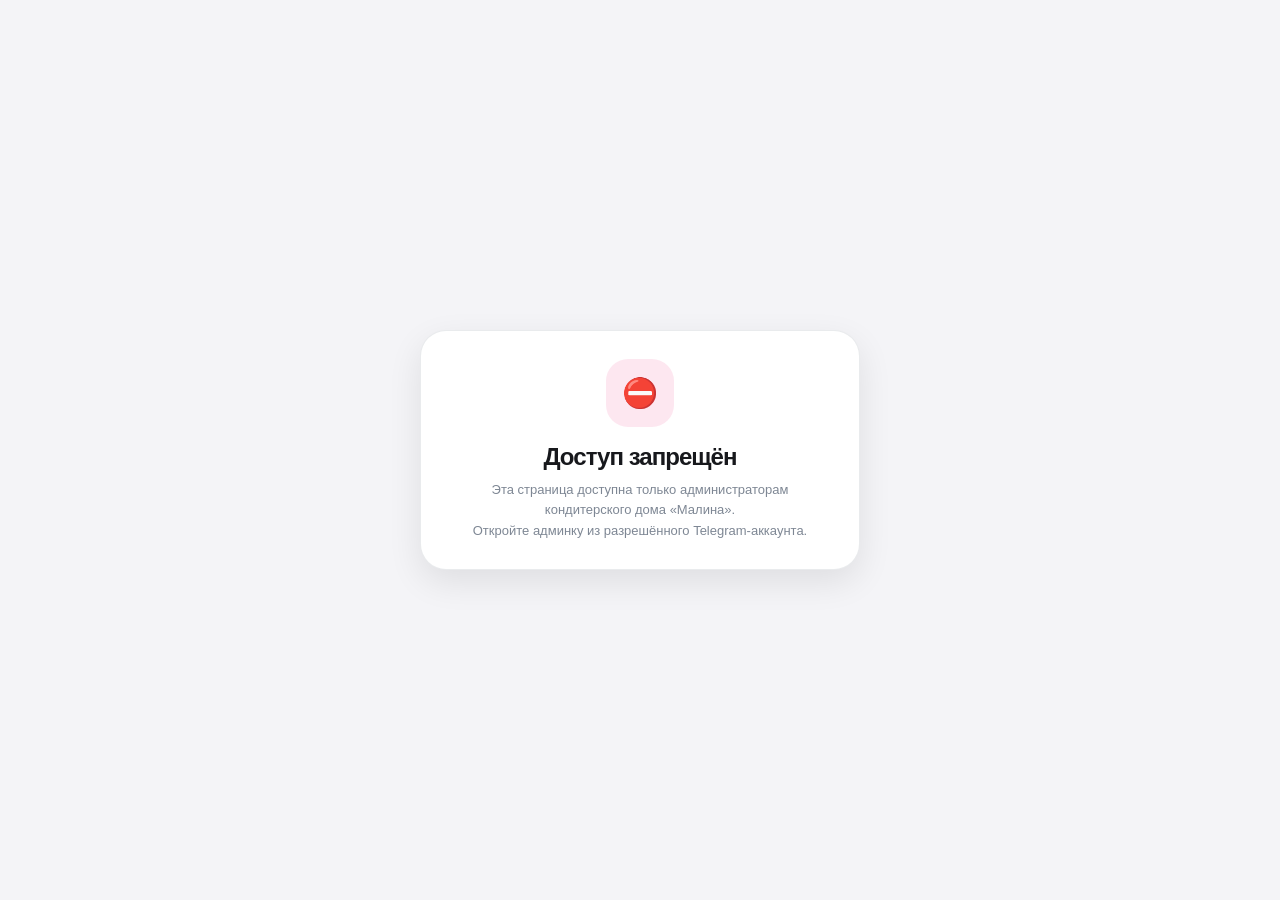
==== commit d8a55f12: "asdasdas" ====
--- a/admin.html
+++ b/admin.html
@@ -2,1390 +2,2250 @@
 <html lang="ru">
 <head>
 <meta charset="utf-8">
-<meta name="viewport" content="width=device-width,initial-scale=1,viewport-fit=cover">
-<meta name="theme-color" content="#0d0b10">
+
+<meta
+    name="viewport"
+    content="width=device-width,initial-scale=1,viewport-fit=cover"
+>
+
+<meta
+    name="theme-color"
+    content="#0d0b10"
+>
+
 <title>Кондитерский дом «Малина» — управление</title>
+
 <script src="https://telegram.org/js/telegram-web-app.js"></script>
+
 <style>
-/* ============================================================
-   DESIGN SYSTEM — Malina Admin
-   ============================================================ */
+
 :root {
+    --bg: var(--tg-theme-bg-color, #f2f4f7);
+    --card: var(--tg-theme-secondary-bg-color, #ffffff);
+    --text: var(--tg-theme-text-color, #18202a);
+    --muted: var(--tg-theme-hint-color, #7d8793);
+
+    --blue: var(--tg-theme-button-color, #536d8a);
+    --blue-text: var(--tg-theme-button-text-color, #ffffff);
+
+    --line: rgba(80, 100, 120, .14);
+
+    --danger: #d9534f;
+    --success: #3a9d68;
+    --warning: #d79a28;
+
+    --shadow:
+        0 8px 30px rgba(40, 55, 70, .08);
+
+    --radius: 18px;
+}
+
+* {
+    box-sizing: border-box;
+}
+
+html {
+    background: var(--bg);
+}
+
+body {
+    margin: 0;
+
+    padding:
+        calc(12px + env(safe-area-inset-top))
+        14px
+        calc(24px + env(safe-area-inset-bottom));
+
+    background: var(--bg);
+    color: var(--text);
+
+    font-family:
+        -apple-system,
+        BlinkMacSystemFont,
+        "Segoe UI",
+        Roboto,
+        Helvetica,
+        Arial,
+        sans-serif;
+
+    min-height: 100vh;
+}
+
+button,
+input,
+textarea,
+select {
+    font: inherit;
+}
+
+button {
+    border: 0;
+    cursor: pointer;
+}
+
+button:disabled {
+    opacity: .5;
+    cursor: default;
+}
+
+
+/* ============================================================
+   HEADER
+   ============================================================ */
+
+.header {
+    display: flex;
+    align-items: center;
+    justify-content: space-between;
+
+    gap: 12px;
+
+    margin-bottom: 16px;
+}
+
+.header-title {
+    min-width: 0;
+}
+
+.header-title h1 {
+    margin: 0;
+
+    font-size: 22px;
+    line-height: 1.15;
+    font-weight: 800;
+
+    letter-spacing: -.4px;
+}
+
+.header-title p {
+    margin: 5px 0 0;
+
+    color: var(--muted);
+
+    font-size: 13px;
+}
+
+.user-badge {
+    flex: 0 0 auto;
+
+    display: flex;
+    align-items: center;
+
+    gap: 7px;
+
+    padding: 8px 11px;
+
+    background: var(--card);
+
+    border: 1px solid var(--line);
+
+    border-radius: 999px;
+
+    font-size: 12px;
+    font-weight: 700;
+
+    box-shadow: var(--shadow);
+}
+
+.user-dot {
+    width: 7px;
+    height: 7px;
+
+    border-radius: 50%;
+
+    background: var(--success);
+}
+
+
+/* ============================================================
+   MAIN NAV
+   ============================================================ */
+
+.admin-nav {
+    display: grid;
+
+    grid-template-columns: 1fr 1fr;
+
+    gap: 9px;
+
+    margin-bottom: 14px;
+}
+
+.nav-button {
+    min-height: 48px;
+
+    padding: 0 13px;
+
+    border-radius: 14px;
+
+    background: var(--card);
+
+    color: var(--text);
+
+    border: 1px solid var(--line);
+
+    font-weight: 800;
+
+    box-shadow: var(--shadow);
+
+    transition: .18s ease;
+}
+
+.nav-button.active {
+    background: var(--blue);
+
+    color: var(--blue-text);
+
+    border-color: var(--blue);
+}
+
+.nav-button:active {
+    transform: scale(.98);
+}
+
+
+/* ============================================================
+   TOOLBAR
+   ============================================================ */
+
+.toolbar {
+    display: flex;
+
+    gap: 9px;
+
+    margin-bottom: 14px;
+}
+
+.search {
+    flex: 1;
+
+    min-width: 0;
+
+    height: 46px;
+
+    padding: 0 15px;
+
+    color: var(--text);
+
+    background: var(--card);
+
+    border: 1px solid var(--line);
+
+    border-radius: 14px;
+
+    outline: none;
+}
+
+.search:focus {
+    border-color: var(--blue);
+}
+
+.add-button {
+    flex: 0 0 auto;
+
+    height: 46px;
+
+    padding: 0 16px;
+
+    border-radius: 14px;
+
+    background: var(--blue);
+
+    color: var(--blue-text);
+
+    font-weight: 800;
+
+    box-shadow: var(--shadow);
+}
+
+
+
+/* ============================================================
+   MANAGEMENT PANELS
+   ============================================================ */
+.extra-panel {
+    margin-top: 18px;
+}
+.extra-panel[hidden] { display: none !important; }
+.panel-toolbar {
+    display:flex; align-items:center; justify-content:space-between; gap:10px;
+    margin-bottom:14px;
+}
+.panel-title { font-size:18px; font-weight:850; }
+.panel-subtitle { color:var(--muted); font-size:12px; margin-top:4px; }
+.panel-action {
+    height:42px; padding:0 14px; border:0; border-radius:13px;
+    background:var(--blue); color:var(--blue-text); font-weight:800; cursor:pointer;
+}
+.panel-list { display:grid; gap:10px; }
+.promo-card, .order-card {
+    padding:14px; border:1px solid var(--line); border-radius:16px;
+    background:var(--card); box-shadow:var(--shadow);
+}
+.promo-card-head, .order-head { display:flex; justify-content:space-between; gap:12px; align-items:flex-start; }
+.promo-card-title, .order-number { font-weight:850; font-size:15px; }
+.promo-meta, .order-meta { margin-top:6px; color:var(--muted); font-size:11px; line-height:1.55; }
+.promo-actions { display:flex; gap:7px; flex-shrink:0; }
+.mini-button { width:36px; height:36px; border:1px solid var(--line); border-radius:11px; background:var(--bg); color:var(--text); cursor:pointer; }
+.mini-button.danger { color:#b84b45; }
+.discount-pill, .status-pill { display:inline-flex; align-items:center; padding:4px 8px; border-radius:999px; font-size:10px; font-weight:850; background:var(--blue-soft, var(--bg)); }
+.status-pill.off { opacity:.55; }
+.order-total { font-weight:900; white-space:nowrap; }
+.order-select { margin-top:10px; width:100%; padding:10px 12px; border-radius:11px; border:1px solid var(--line); background:var(--bg); color:var(--text); }
+.order-discount { font-weight:800; }
+.delivery-rules-editor{display:grid;gap:8px}.delivery-rule-row{display:grid;grid-template-columns:1fr 1fr auto;gap:8px;align-items:end}.delivery-rule-row .field{min-width:0}.delivery-rule-row input{width:100%}.delivery-rule-remove{height:42px;width:42px;border:1px solid var(--line);border-radius:12px;background:var(--bg);color:var(--danger);font-size:16px}.delivery-rule-unlimited{display:flex;align-items:center;gap:7px;height:42px;padding:0 10px;border:1px solid var(--line);border-radius:12px;background:var(--bg);font-size:12px;font-weight:700}.delivery-rule-row.unlimited .distance-input{opacity:.5}.delivery-rule-row.unlimited .distance-input{pointer-events:none}@media(max-width:699px){.delivery-rule-row{grid-template-columns:1fr 1fr auto}}
+.management-modal { position:fixed; inset:0; display:none; align-items:center; justify-content:center; padding:18px; background:rgba(0,0,0,.35); z-index:50; }
+.management-modal.open { display:flex; }
+.management-dialog { width:min(760px,100%); max-height:92vh; overflow:auto; background:var(--card); border:1px solid var(--line); border-radius:20px; box-shadow:0 20px 60px rgba(0,0,0,.2); padding:18px; }
+.management-dialog-head { display:flex; justify-content:space-between; gap:10px; align-items:center; margin-bottom:14px; }
+.management-dialog-title { font-size:18px; font-weight:850; }
+.management-close { width:38px; height:38px; border:1px solid var(--line); border-radius:50%; background:var(--bg); color:var(--text); cursor:pointer; font-size:20px; }
+.management-grid { display:grid; grid-template-columns:1fr 1fr; gap:10px; }
+.management-grid .full { grid-column:1/-1; }
+.management-form-actions { display:flex; justify-content:flex-end; gap:9px; margin-top:14px; }
+.management-secondary { height:42px; padding:0 14px; border:1px solid var(--line); border-radius:13px; background:var(--bg); color:var(--text); font-weight:800; cursor:pointer; }
+.management-danger { color:#b84b45; }
+@media(max-width:699px){ .management-grid{grid-template-columns:1fr}.management-grid .full{grid-column:auto}.panel-toolbar{align-items:flex-start;flex-direction:column}.panel-action{width:100%} }
+
+/* ============================================================
+   ADMIN PANEL
+   ============================================================ */
+
+.admin-panel {
+    display: none;
+}
+
+.admin-panel.open {
+    display: block;
+}
+
+.catalog-panel.hidden {
+    display: none;
+}
+
+
+/* ============================================================
+   ADMIN PANEL HEADER
+   ============================================================ */
+
+.admin-panel-card {
+    padding: 16px;
+
+    background: var(--card);
+
+    border: 1px solid var(--line);
+
+    border-radius: var(--radius);
+
+    box-shadow: var(--shadow);
+
+    margin-bottom: 12px;
+}
+
+.admin-panel-title-row {
+    display: flex;
+
+    align-items: center;
+
+    justify-content: space-between;
+
+    gap: 12px;
+
+    margin-bottom: 5px;
+}
+
+.admin-panel-title {
+    font-size: 19px;
+
+    font-weight: 800;
+}
+
+.owner-badge {
+    flex: 0 0 auto;
+
+    padding: 5px 9px;
+
+    border-radius: 999px;
+
+    background: rgba(215,154,40,.14);
+
+    color: var(--warning);
+
+    font-size: 10px;
+
+    font-weight: 800;
+}
+
+.admin-panel-description {
+    color: var(--muted);
+
+    font-size: 12px;
+
+    line-height: 1.4;
+}
+
+
+/* ============================================================
+   ADD ADMIN
+   ============================================================ */
+
+.add-admin-form {
+    display: grid;
+
+    grid-template-columns: 1fr auto;
+
+    gap: 9px;
+
+    margin-top: 15px;
+}
+
+.admin-id-input {
+    width: 100%;
+
+    height: 46px;
+
+    padding: 0 13px;
+
+    color: var(--text);
+
+    background: var(--bg);
+
+    border: 1px solid var(--line);
+
+    border-radius: 13px;
+
+    outline: none;
+}
+
+.admin-id-input:focus {
+    border-color: var(--blue);
+}
+
+.add-admin-button {
+    height: 46px;
+
+    padding: 0 15px;
+
+    border-radius: 13px;
+
+    background: var(--blue);
+
+    color: var(--blue-text);
+
+    font-weight: 800;
+}
+
+
+/* ============================================================
+   ADMIN LIST
+   ============================================================ */
+
+.admin-list {
+    display: grid;
+
+    gap: 9px;
+}
+
+.admin-list-header {
+    margin: 18px 2px 8px;
+
+    color: var(--muted);
+
+    font-size: 12px;
+
+    font-weight: 800;
+
+    text-transform: uppercase;
+
+    letter-spacing: .4px;
+}
+
+.admin-item {
+    display: flex;
+
+    align-items: center;
+
+    justify-content: space-between;
+
+    gap: 12px;
+
+    padding: 13px;
+
+    background: var(--card);
+
+    border: 1px solid var(--line);
+
+    border-radius: 15px;
+
+    box-shadow: var(--shadow);
+}
+
+.admin-info {
+    min-width: 0;
+}
+
+.admin-name {
+    display: flex;
+
+    align-items: center;
+
+    gap: 7px;
+
+    font-size: 14px;
+
+    font-weight: 800;
+}
+
+.admin-telegram-id {
+    margin-top: 4px;
+
+    color: var(--muted);
+
+    font-size: 11px;
+
+    word-break: break-all;
+}
+
+.admin-created {
+    margin-top: 3px;
+
+    color: var(--muted);
+
+    font-size: 10px;
+}
+
+.admin-role {
+    display: inline-flex;
+
+    align-items: center;
+
+    padding: 4px 7px;
+
+    border-radius: 999px;
+
+    font-size: 9px;
+
+    font-weight: 800;
+
+    background: rgba(58,157,104,.12);
+
+    color: var(--success);
+}
+
+.admin-role.owner {
+    background: rgba(215,154,40,.14);
+
+    color: var(--warning);
+}
+
+.remove-admin-button {
+    flex: 0 0 auto;
+
+    width: 38px;
+    height: 38px;
+
+    border-radius: 11px;
+
+    background: var(--bg);
+
+    color: var(--danger);
+
+    border: 1px solid var(--line);
+
+    font-size: 17px;
+}
+
+.remove-admin-button:disabled {
+    opacity: .35;
+}
+
+
+/* ============================================================
+   ADMIN EMPTY
+   ============================================================ */
+
+.admin-empty {
+    text-align: center;
+
+    padding: 40px 20px;
+
+    color: var(--muted);
+}
+
+.admin-empty-icon {
+    font-size: 35px;
+
+    margin-bottom: 9px;
+}
+
+.admin-empty-title {
+    color: var(--text);
+
+    font-size: 15px;
+
+    font-weight: 800;
+
+    margin-bottom: 5px;
+}
+
+.admin-empty-text {
+    font-size: 12px;
+
+    line-height: 1.4;
+}
+
+
+/* ============================================================
+   FILTERS
+   ============================================================ */
+
+.filters {
+    display: flex;
+
+    gap: 8px;
+
+    overflow-x: auto;
+
+    margin-bottom: 16px;
+
+    scrollbar-width: none;
+}
+
+.filters::-webkit-scrollbar {
+    display: none;
+}
+
+.filter {
+    flex: 0 0 auto;
+
+    padding: 9px 13px;
+
+    border-radius: 999px;
+
+    background: var(--card);
+
+    border: 1px solid var(--line);
+
+    color: var(--muted);
+
+    font-size: 13px;
+
+    font-weight: 700;
+}
+
+.filter.active {
+    background: var(--blue);
+
+    color: var(--blue-text);
+
+    border-color: var(--blue);
+}
+
+
+/* ============================================================
+   STATS
+   ============================================================ */
+
+.stats {
+    display: grid;
+
+    grid-template-columns:
+        repeat(3, minmax(0, 1fr));
+
+    gap: 9px;
+
+    margin-bottom: 16px;
+}
+
+.stat {
+    padding: 13px;
+
+    background: var(--card);
+
+    border: 1px solid var(--line);
+
+    border-radius: 16px;
+
+    box-shadow: var(--shadow);
+}
+
+.stat-value {
+    font-size: 20px;
+
+    font-weight: 800;
+}
+
+.stat-label {
+    margin-top: 3px;
+
+    color: var(--muted);
+
+    font-size: 11px;
+}
+
+
+/* ============================================================
+   PRODUCTS
+   ============================================================ */
+
+.products {
+    display: grid;
+
+    gap: 12px;
+}
+
+.product {
+    display: flex;
+
+    gap: 12px;
+
+    padding: 12px;
+
+    background: var(--card);
+
+    border: 1px solid var(--line);
+
+    border-radius: var(--radius);
+
+    box-shadow: var(--shadow);
+}
+
+.product-image {
+    flex: 0 0 86px;
+
+    width: 86px;
+    height: 86px;
+
+    overflow: hidden;
+
+    border-radius: 14px;
+
+    background:
+        linear-gradient(
+            135deg,
+            rgba(83,109,138,.08),
+            rgba(83,109,138,.16)
+        );
+
+    display: flex;
+
+    align-items: center;
+    justify-content: center;
+
+    color: var(--muted);
+
+    font-size: 25px;
+}
+
+.product-image img {
+    width: 100%;
+    height: 100%;
+
+    object-fit: cover;
+
+    display: block;
+}
+
+.product-content {
+    flex: 1;
+
+    min-width: 0;
+}
+
+.product-name {
+    font-size: 16px;
+
+    font-weight: 800;
+
+    line-height: 1.2;
+
+    margin-bottom: 4px;
+}
+
+.product-description {
+    color: var(--muted);
+
+    font-size: 12px;
+
+    line-height: 1.35;
+
+    display: -webkit-box;
+
+    -webkit-line-clamp: 2;
+
+    -webkit-box-orient: vertical;
+
+    overflow: hidden;
+
+    margin-bottom: 8px;
+}
+
+.product-meta {
+    display: flex;
+
+    align-items: center;
+
+    flex-wrap: wrap;
+
+    gap: 6px;
+}
+
+.price {
+    font-size: 15px;
+
+    font-weight: 800;
+}
+
+.badge {
+    padding: 4px 8px;
+
+    border-radius: 999px;
+
+    font-size: 10px;
+
+    font-weight: 800;
+}
+
+.badge-stock {
+    background: rgba(58,157,104,.12);
+
+    color: var(--success);
+}
+
+.badge-out {
+    background: rgba(217,83,79,.12);
+
+    color: var(--danger);
+}
+
+.badge-category {
+    background: rgba(83,109,138,.1);
+
+    color: var(--muted);
+}
+
+.badge-tag {
+    background: rgba(224,168,64,.14);
+
+    color: #a87516;
+}
+
+.product-actions {
+    flex: 0 0 auto;
+
+    display: flex;
+
+    flex-direction: column;
+
+    gap: 7px;
+}
+
+.icon-button {
+    width: 38px;
+    height: 38px;
+
+    border-radius: 12px;
+
+    background: var(--bg);
+
+    color: var(--text);
+
+    border: 1px solid var(--line);
+
+    font-size: 17px;
+}
+
+.icon-button.danger {
+    color: var(--danger);
+}
+
+
+/* ============================================================
+   EMPTY / LOADING
+   ============================================================ */
+
+.state {
+    text-align: center;
+
+    padding: 55px 20px;
+
+    color: var(--muted);
+}
+
+.state-icon {
+    font-size: 38px;
+
+    margin-bottom: 10px;
+}
+
+.state-title {
+    color: var(--text);
+
+    font-size: 16px;
+
+    font-weight: 800;
+
+    margin-bottom: 5px;
+}
+
+.state-text {
+    font-size: 13px;
+}
+
+
+/* ============================================================
+   MODAL
+   ============================================================ */
+
+.modal {
+    position: fixed;
+
+    inset: 0;
+
+    z-index: 100;
+
+    display: none;
+
+    align-items: flex-end;
+
+    background: rgba(0,0,0,.42);
+
+    backdrop-filter: blur(4px);
+}
+
+.modal.open {
+    display: flex;
+}
+
+.modal-sheet {
+    width: 100%;
+
+    max-height: 92vh;
+
+    overflow-y: auto;
+
+    padding:
+        18px
+        16px
+        calc(20px + env(safe-area-inset-bottom));
+
+    background: var(--card);
+
+    border-radius:
+        24px
+        24px
+        0
+        0;
+}
+
+.modal-header {
+    display: flex;
+
+    align-items: center;
+
+    justify-content: space-between;
+
+    margin-bottom: 18px;
+}
+
+.modal-title {
+    font-size: 20px;
+
+    font-weight: 800;
+}
+
+.close-button {
+    width: 38px;
+    height: 38px;
+
+    border-radius: 50%;
+
+    background: var(--bg);
+
+    color: var(--text);
+
+    font-size: 18px;
+}
+
+
+/* ============================================================
+   FORM
+   ============================================================ */
+
+.form {
+    display: grid;
+
+    gap: 13px;
+}
+
+.field {
+    display: grid;
+
+    gap: 6px;
+}
+
+.field label {
+    font-size: 12px;
+
+    font-weight: 800;
+
+    color: var(--muted);
+}
+
+.field input,
+.field textarea,
+.field select {
+    width: 100%;
+
+    padding: 12px 13px;
+
+    color: var(--text);
+
+    background: var(--bg);
+
+    border: 1px solid var(--line);
+
+    border-radius: 13px;
+
+    outline: none;
+}
+
+.field input:focus,
+.field textarea:focus,
+.field select:focus {
+    border-color: var(--blue);
+}
+
+.field textarea {
+    min-height: 90px;
+
+    resize: vertical;
+}
+
+.form-row {
+    display: grid;
+
+    grid-template-columns:
+        1fr 1fr;
+
+    gap: 10px;
+}
+
+
+/* ============================================================
+   IMAGE UPLOAD
+   ============================================================ */
+
+.image-upload {
+    position: relative;
+
+    display: flex;
+
+    flex-direction: column;
+
+    align-items: center;
+
+    justify-content: center;
+
+    min-height: 150px;
+
+    padding: 20px;
+
+    border: 2px dashed var(--line);
+
+    border-radius: 16px;
+
+    background: var(--bg);
+
+    cursor: pointer;
+
+    overflow: hidden;
+
+    transition: .2s ease;
+}
+
+.image-upload:hover {
+    border-color: var(--blue);
+}
+
+.image-upload-icon {
+    font-size: 34px;
+
+    margin-bottom: 8px;
+}
+
+.image-upload-title {
+    font-size: 14px;
+
+    font-weight: 800;
+}
+
+.image-upload-subtitle {
+    margin-top: 4px;
+
+    color: var(--muted);
+
+    font-size: 11px;
+
+    text-align: center;
+}
+
+.image-upload input {
+    position: absolute;
+
+    inset: 0;
+
+    width: 100%;
+    height: 100%;
+
+    opacity: 0;
+
+    cursor: pointer;
+}
+
+.image-preview {
+    display: none;
+
+    width: 100%;
+
+    margin-top: 10px;
+
+    overflow: hidden;
+
+    border-radius: 14px;
+
+    border: 1px solid var(--line);
+
+    background: var(--bg);
+}
+
+.image-preview.show {
+    display: block;
+}
+
+.image-preview img {
+    display: block;
+
+    width: 100%;
+
+    max-height: 240px;
+
+    object-fit: cover;
+}
+
+.image-current {
+    display: none;
+
+    margin-bottom: 10px;
+}
+
+.image-current.show {
+    display: block;
+}
+
+.image-current-label {
+    margin-bottom: 6px;
+
+    color: var(--muted);
+
+    font-size: 11px;
+
+    font-weight: 700;
+}
+
+.image-current img {
+    display: block;
+
+    width: 100%;
+
+    max-height: 180px;
+
+    object-fit: cover;
+
+    border-radius: 14px;
+
+    border: 1px solid var(--line);
+}
+
+
+/* ============================================================
+   SWITCH
+   ============================================================ */
+
+.switch-row {
+    display: flex;
+
+    align-items: center;
+
+    justify-content: space-between;
+
+    padding: 13px;
+
+    background: var(--bg);
+
+    border: 1px solid var(--line);
+
+    border-radius: 13px;
+}
+
+.switch-text strong {
+    display: block;
+
+    font-size: 14px;
+}
+
+.switch-text span {
+    display: block;
+
+    margin-top: 3px;
+
+    color: var(--muted);
+
+    font-size: 11px;
+}
+
+.switch {
+    position: relative;
+
+    width: 48px;
+    height: 28px;
+}
+
+.switch input {
+    display: none;
+}
+
+.slider {
+    position: absolute;
+
+    inset: 0;
+
+    background: #aab2bb;
+
+    border-radius: 999px;
+
+    transition: .2s;
+}
+
+.slider::before {
+    content: "";
+
+    position: absolute;
+
+    width: 22px;
+    height: 22px;
+
+    left: 3px;
+    top: 3px;
+
+    border-radius: 50%;
+
+    background: white;
+
+    transition: .2s;
+}
+
+.switch input:checked + .slider {
+    background: var(--success);
+}
+
+.switch input:checked + .slider::before {
+    transform: translateX(20px);
+}
+
+
+/* ============================================================
+   FORM BUTTONS
+   ============================================================ */
+
+.form-actions {
+    display: grid;
+
+    grid-template-columns:
+        1fr 1fr;
+
+    gap: 9px;
+
+    margin-top: 5px;
+}
+
+.cancel-button,
+.save-button {
+    height: 48px;
+
+    border-radius: 14px;
+
+    font-weight: 800;
+}
+
+.cancel-button {
+    background: var(--bg);
+
+    color: var(--text);
+
+    border: 1px solid var(--line);
+}
+
+.save-button {
+    background: var(--blue);
+
+    color: var(--blue-text);
+}
+
+
+/* ============================================================
+   TOAST
+   ============================================================ */
+
+.toast {
+    position: fixed;
+
+    left: 14px;
+    right: 14px;
+
+    bottom:
+        calc(15px + env(safe-area-inset-bottom));
+
+    z-index: 200;
+
+    padding: 13px 15px;
+
+    background: #222b35;
+
+    color: white;
+
+    border-radius: 14px;
+
+    box-shadow:
+        0 12px 40px rgba(0,0,0,.25);
+
+    font-size: 13px;
+
+    font-weight: 700;
+
+    transform:
+        translateY(20px);
+
+    opacity: 0;
+
+    pointer-events: none;
+
+    transition:
+        .25s ease;
+}
+
+.toast.show {
+    transform:
+        translateY(0);
+
+    opacity: 1;
+}
+
+.toast.error {
+    background: #a63d39;
+}
+
+
+/* ============================================================
+   DESKTOP
+   ============================================================ */
+
+@media (min-width: 700px) {
+
+    body {
+        max-width: 900px;
+
+        margin: 0 auto;
+
+        padding-left: 20px;
+        padding-right: 20px;
+    }
+
+    .products {
+        grid-template-columns:
+            repeat(2, minmax(0, 1fr));
+    }
+
+    .modal {
+        align-items: center;
+
+        padding: 20px;
+    }
+
+    .modal-sheet {
+        max-width: 560px;
+
+        border-radius: 24px;
+    }
+
+    .admin-nav {
+        grid-template-columns: 1fr 1fr;
+    }
+
+}
+
+
+.extra-panel{display:block}.extra-panel[hidden]{display:none!important}
+.nav-button{min-width:0}.admin-nav{grid-template-columns:repeat(5,1fr)}
+.promo-card,.order-card{padding:14px;background:var(--card);border:1px solid var(--line);border-radius:16px;box-shadow:var(--shadow)}
+.promo-card-head,.order-head{display:flex;align-items:flex-start;justify-content:space-between;gap:10px}.promo-card-title,.order-number{font-weight:800;font-size:15px}.promo-meta,.order-meta{margin-top:6px;color:var(--muted);font-size:11px;line-height:1.55}.promo-actions{display:flex;gap:6px}.mini-button{width:36px;height:36px;border-radius:10px;background:var(--bg);color:var(--text);border:1px solid var(--line)}.mini-button.danger{color:var(--danger)}.status-pill{display:inline-flex;padding:4px 8px;border-radius:999px;font-size:10px;font-weight:800;background:rgba(58,157,104,.12);color:var(--success)}.status-pill.off{background:rgba(217,83,79,.12);color:var(--danger)}.discount-pill{display:inline-flex;padding:4px 8px;border-radius:999px;background:rgba(176,42,92,.12);color:var(--accent);font-size:10px;font-weight:800}.price-old{text-decoration:line-through;color:var(--muted);margin-right:5px}.order-total{font-weight:900;font-size:16px}.order-discount{color:var(--accent);font-weight:800}.order-select{height:36px;padding:0 8px;border:1px solid var(--line);border-radius:10px;background:var(--bg);color:var(--text);font-size:12px}
+@media(max-width:699px){.admin-nav{grid-template-columns:repeat(2,1fr)}.admin-nav .nav-button:nth-child(5){grid-column:span 2}.form-row{grid-template-columns:1fr}}
+.management-page-head{display:flex;justify-content:space-between;align-items:center;gap:16px;margin-bottom:16px}
+.panel-title{font-size:24px;font-weight:900;letter-spacing:-.03em}.panel-subtitle{margin-top:5px;color:var(--muted);font-size:12px;line-height:1.45}
+.panel-list{display:grid;gap:10px}.promo-card,.order-card{padding:16px;background:var(--card);border:1px solid var(--line);border-radius:18px;box-shadow:var(--shadow)}
+.promo-card:hover,.order-card:hover{transform:translateY(-1px)}.promo-card-head,.order-head{display:flex;align-items:flex-start;justify-content:space-between;gap:12px}.promo-card-title,.order-number{font-weight:900;font-size:16px}.promo-meta,.order-meta{margin-top:7px;color:var(--muted);font-size:11px;line-height:1.6}.promo-actions{display:flex;gap:6px}.mini-button{width:36px;height:36px;border-radius:11px;background:var(--bg);color:var(--text);border:1px solid var(--line);cursor:pointer}.mini-button.danger{color:var(--danger)}.status-pill{display:inline-flex;padding:5px 9px;border-radius:999px;font-size:10px;font-weight:850;background:rgba(58,157,104,.12);color:var(--success)}.status-pill.off{background:rgba(217,83,79,.12);color:var(--danger)}.discount-pill{display:inline-flex;padding:5px 9px;border-radius:999px;background:rgba(176,42,92,.10);color:var(--accent);font-size:10px;font-weight:850}.order-total{font-weight:950;font-size:17px}.order-discount{color:var(--accent);font-weight:850}.order-select{height:40px;padding:0 11px;border:1px solid var(--line);border-radius:12px;background:var(--bg);color:var(--text);font-size:12px;width:100%;cursor:pointer}
+.management-modal{position:fixed;inset:0;z-index:1000;display:none;align-items:center;justify-content:center;padding:18px;background:rgba(31,19,25,.24);backdrop-filter:blur(6px)}.management-modal.open{display:flex}.management-dialog{width:min(690px,100%);max-height:92vh;overflow:auto;background:var(--card);border:1px solid var(--line);border-radius:24px;box-shadow:0 28px 80px rgba(52,30,40,.22);padding:20px}.management-dialog-small{width:min(650px,100%)}.management-dialog-head{display:flex;align-items:flex-start;justify-content:space-between;gap:12px;margin-bottom:8px}.management-dialog-title{font-size:22px;font-weight:950;letter-spacing:-.03em}.management-dialog-subtitle{margin-top:4px;color:var(--muted);font-size:11px}.management-close{width:40px;height:40px;border:1px solid var(--line);border-radius:50%;background:var(--bg);color:var(--text);cursor:pointer;font-size:21px;flex:none}.offer-step{padding:16px 0;border-top:1px solid var(--line)}.offer-step:first-of-type{border-top:0}.offer-step-label{text-transform:uppercase;letter-spacing:.08em;font-size:10px;font-weight:900;color:var(--muted);margin-bottom:11px}.choice-grid{display:grid;grid-template-columns:repeat(3,1fr);gap:8px}.choice-card{border:1px solid var(--line);background:var(--bg);border-radius:15px;padding:12px;text-align:left;cursor:pointer;color:var(--text);transition:.18s}.choice-card span{display:block;font-size:20px;margin-bottom:7px}.choice-card strong{display:block;font-size:12px}.choice-card small{display:block;margin-top:3px;color:var(--muted);font-size:10px;line-height:1.3}.choice-card.active{border-color:var(--accent);box-shadow:0 0 0 2px rgba(176,42,92,.12);background:rgba(176,42,92,.04)}.visually-hidden{position:absolute!important;width:1px!important;height:1px!important;padding:0!important;margin:-1px!important;overflow:hidden!important;clip:rect(0,0,0,0)!important;white-space:nowrap!important;border:0!important}.management-grid{display:grid;grid-template-columns:1fr 1fr;gap:12px}.management-grid .full{grid-column:1/-1}.inline-control{display:grid;grid-template-columns:86px 1fr;gap:7px}.suffix-control{position:relative}.suffix-control input{padding-right:38px;width:100%}.suffix-control span{position:absolute;right:12px;top:50%;transform:translateY(-50%);font-weight:850;color:var(--muted);font-size:12px}.date-row{display:grid;grid-template-columns:1fr auto 1fr;align-items:end;gap:8px}.date-arrow{padding:0 1px 11px;color:var(--muted);font-weight:900}.compact-field{margin-top:10px}.compact-field label span{color:var(--muted);font-weight:500;font-size:10px}.offer-bottom-row{padding:14px 0}.offer-bottom-stack{display:grid;gap:8px;padding:4px 0 8px}.soft-toggle{display:grid;grid-template-columns:auto auto 1fr;align-items:center;gap:9px;padding:10px 12px;border:1px solid var(--line);border-radius:14px;background:var(--bg);cursor:pointer}.soft-toggle input{position:absolute;opacity:0;pointer-events:none}.soft-toggle-track{width:38px;height:22px;border-radius:999px;background:#c8c2c6;position:relative;transition:.18s}.soft-toggle-track:after{content:"";position:absolute;top:3px;left:3px;width:16px;height:16px;border-radius:50%;background:#fff;box-shadow:0 1px 4px rgba(0,0,0,.16);transition:.18s}.soft-toggle input:checked + .soft-toggle-track{background:var(--accent)}.soft-toggle input:checked + .soft-toggle-track:after{left:19px}.soft-toggle strong{display:block;font-size:12px}.soft-toggle small{display:block;margin-top:2px;color:var(--muted);font-size:10px}.management-form-actions{display:flex;justify-content:flex-end;gap:8px;padding-top:14px;border-top:1px solid var(--line)}.hidden-field{display:none!important}.optional-actions{display:flex;flex-wrap:wrap;gap:8px;margin-top:12px}.optional-add{min-height:38px;padding:0 12px;border:1px dashed var(--line);border-radius:12px;background:var(--bg);color:var(--text);font-size:11px;font-weight:800;cursor:pointer;transition:.16s}.optional-add:hover{border-color:var(--accent);color:var(--accent)}.optional-add.active{border-style:solid;background:rgba(255,59,141,.08);border-color:var(--accent);color:var(--accent)}.optional-fields{display:grid;grid-template-columns:repeat(2,minmax(0,1fr));gap:10px;margin-top:10px}.optional-fields .field:last-child{grid-column:1/-1}@media(max-width:699px){.optional-fields{grid-template-columns:1fr}.optional-fields .field:last-child{grid-column:auto}}
+
+@media(max-width:699px){.admin-nav{grid-template-columns:repeat(2,1fr)}.admin-nav .nav-button:nth-child(5){grid-column:span 2}.form-row{grid-template-columns:1fr}.management-page-head{align-items:flex-start}.management-page-head .panel-action{white-space:nowrap}.choice-grid{grid-template-columns:repeat(2,1fr)}.management-grid{grid-template-columns:1fr}.management-grid .full{grid-column:auto}.date-row{grid-template-columns:1fr}.date-arrow{display:none}}
+
+
+/* ============================================================
+   MALINA MANAGEMENT — SIMPLE / LIGHT UI OVERRIDES
+   ============================================================ */
+.panel-kicker{font-size:10px;font-weight:850;letter-spacing:.08em;text-transform:uppercase;color:var(--accent);margin-bottom:3px;opacity:.8}
+.management-page-head{margin-bottom:16px;padding:16px 0 12px;border-bottom:1px solid var(--line)}
+.management-page-head .panel-title{font-size:27px;line-height:1.05;letter-spacing:-.04em}
+.management-page-head .panel-subtitle{max-width:680px;margin-top:6px;line-height:1.5}
+.management-page-head .panel-action{margin-top:12px}
+.extra-panel{padding-bottom:30px}
+.panel-list{display:grid;gap:10px}
+.promo-card,.order-card{border:1px solid var(--line);background:var(--card);border-radius:18px;padding:15px 16px;box-shadow:0 8px 26px rgba(52,30,40,.06)}
+.promo-card-head,.order-head{align-items:center}
+.promo-card-title,.order-number{font-size:15px}
+.promo-meta,.order-meta{font-size:11px;line-height:1.55}
+.promo-actions{flex:none}
+.mini-button{width:34px;height:34px;border-radius:10px}
+.management-dialog{width:min(760px,100%);max-height:94vh;padding:18px;border-radius:24px}
+.management-dialog-title{font-size:23px}
+.simple-section{padding:15px 0;border-top:1px solid var(--line)}
+.simple-section:first-of-type{border-top:0}
+.simple-label{font-size:10px;font-weight:900;letter-spacing:.08em;text-transform:uppercase;color:var(--muted);margin-bottom:11px}
+.quick-choice-row{display:grid;grid-template-columns:repeat(3,1fr);gap:8px}
+.quick-choice{min-height:72px;padding:10px 11px;text-align:left;border:1px solid var(--line);border-radius:15px;background:var(--bg);color:var(--text);cursor:pointer;transition:.16s}
+.quick-choice span{display:block;font-size:19px;margin-bottom:5px}.quick-choice strong{font-size:11px;line-height:1.25;display:block}
+.quick-choice.active{border-color:var(--accent);background:rgba(176,42,92,.055);box-shadow:0 0 0 2px rgba(176,42,92,.09)}
+.management-grid{gap:10px}.inline-control.compact{grid-template-columns:70px 1fr}
+.date-row.compact-date-row{grid-template-columns:1fr auto 1fr 1fr;gap:8px}.date-row.compact-date-row.two-fields{grid-template-columns:1fr auto 1fr}.date-arrow{padding-bottom:10px}
+.badge-field{min-width:0}.inline-toggle{height:100%;min-height:44px;align-self:end}
+.simple-bottom-row{padding:13px 0}.soft-toggle{background:var(--bg)}
+.management-form-actions{padding-top:13px}
+@media(max-width:699px){.quick-choice-row{grid-template-columns:1fr 1fr}.date-row.compact-date-row.two-fields{grid-template-columns:minmax(0,1fr) auto minmax(0,1fr)}.date-row.compact-date-row:not(.two-fields){grid-template-columns:minmax(0,1fr) auto minmax(0,1fr)}.date-arrow{display:block;padding-bottom:9px}.inline-toggle{min-height:auto}.management-page-head .panel-action{width:100%}}
+
+/* ============================================================
+   MALINA ADMIN — DARK / TELEGRAM / RASPBERRY UI
+   ============================================================ */
+:root{
+  color-scheme:dark;
+  --bg:#0d0b10;
+  --bg-2:#121017;
+  --card:#17141c;
+  --card-2:#1c1821;
+  --text:#f7f3f7;
+  --muted:#a59ca8;
+  --line:rgba(255,255,255,.08);
+  --accent:#ff3b8d;
+  --accent-2:#ff5aa4;
+  --accent-soft:rgba(255,59,141,.12);
+  --success:#55d88a;
+  --danger:#ff6b7a;
+  --warning:#ffc95e;
+  --shadow:0 18px 55px rgba(0,0,0,.35);
+  --radius:22px;
+}
+*{box-sizing:border-box}
+html,body{background:var(--bg)!important;color:var(--text)!important}
+body{
+  margin:0!important;min-height:100vh!important;padding:0!important;
+  font-family:Inter,-apple-system,BlinkMacSystemFont,"Segoe UI",Roboto,Helvetica,Arial,sans-serif!important;
+  background:
+    radial-gradient(700px 300px at 12% -5%, rgba(255,59,141,.16), transparent 60%),
+    radial-gradient(520px 260px at 100% 0%, rgba(255,59,141,.08), transparent 58%),
+    var(--bg)!important;
+}
+body.pending #appShell{display:none!important}
+body.pending #accessDenied{display:flex!important}
+#appShell{min-height:100vh;display:grid;grid-template-columns:248px minmax(0,1fr)}
+.header{
+  grid-column:2;grid-row:1;display:flex;align-items:center;justify-content:space-between;
+  padding:28px 34px 12px;margin:0;gap:18px;
+}
+.header-title h1{font-size:28px;font-weight:900;letter-spacing:-.04em;color:var(--text)}
+.header-title p{margin-top:7px;color:var(--muted);font-size:12px}
+.user-badge{background:var(--card);border:1px solid var(--line);box-shadow:none;padding:9px 12px;color:var(--text)}
+.user-dot{background:var(--accent);box-shadow:0 0 14px rgba(255,59,141,.55)}
+.admin-nav{
+  position:sticky;top:0;z-index:20;grid-column:1;grid-row:1 / span 3;
+  height:100vh;padding:26px 16px;display:flex;flex-direction:column;gap:7px;
+  background:rgba(16,13,20,.92);border-right:1px solid var(--line);backdrop-filter:blur(18px);
+}
+.admin-nav:before{content:"МАЛИНА";display:block;padding:6px 12px 18px;font-size:11px;letter-spacing:.18em;font-weight:900;color:var(--accent)}
+.nav-button{width:100%;min-height:46px;padding:0 13px;border:1px solid transparent;border-radius:14px;background:transparent;color:var(--muted);text-align:left;box-shadow:none;font-weight:800;transition:.18s ease}
+.nav-button:hover{background:rgba(255,255,255,.035);color:var(--text)}
+.nav-button.active{background:var(--accent-soft);color:#fff;border-color:rgba(255,59,141,.28);box-shadow:inset 3px 0 0 var(--accent),0 8px 22px rgba(255,59,141,.08)}
+.catalog-panel,.extra-panel{grid-column:2;grid-row:2;padding:12px 34px 34px;max-width:1320px;width:100%}
+.extra-panel[hidden]{display:none!important}
+.catalog-panel.hidden{display:none!important}
+.toolbar{display:flex;gap:10px;margin:0 0 14px}
+.search{height:50px;background:var(--card)!important;border-color:var(--line)!important;color:var(--text)!important;border-radius:15px}
+.search::placeholder{color:#746d79}
+.add-button,.panel-action,.add-admin-button,.save-button{background:var(--accent)!important;color:#fff!important;border:0;box-shadow:0 10px 25px rgba(255,59,141,.18)}
+.add-button{height:50px;border-radius:15px;padding:0 18px;font-weight:900}
+.filters{margin-bottom:16px}
+.filter{background:var(--card);border-color:var(--line);color:var(--muted)}
+.filter.active{background:var(--accent-soft);border-color:rgba(255,59,141,.3);color:#fff}
+.stats{gap:10px;margin-bottom:16px}
+.stat{background:linear-gradient(180deg,var(--card-2),var(--card));border-color:var(--line);box-shadow:none}
+.stat-value{font-size:23px;color:#fff}
+.stat-label{color:var(--muted)}
+.products{grid-template-columns:repeat(2,minmax(0,1fr));gap:12px}
+.product{background:var(--card);border-color:var(--line);border-radius:20px;box-shadow:none;transition:.18s ease}
+.product:hover{transform:translateY(-2px);border-color:rgba(255,59,141,.22);box-shadow:0 14px 34px rgba(0,0,0,.2)}
+.product-image{background:#211c26!important}
+.product-name{color:#fff}
+.badge-category{background:rgba(255,255,255,.05);color:#bdb5c0}
+.badge-tag,.discount-pill{background:var(--accent-soft)!important;color:var(--accent)!important}
+.icon-button,.mini-button{background:#211c26!important;color:#e9e3ea!important;border-color:var(--line)!important}
+.icon-button:hover,.mini-button:hover{border-color:rgba(255,59,141,.3)!important}
+.icon-button.danger,.mini-button.danger{color:var(--danger)!important}
+.state{padding:70px 20px;background:transparent}
+.state-title{color:#fff}.state-text{color:var(--muted)}
+.management-page-head{padding:10px 0 18px;border-bottom:1px solid var(--line);margin-bottom:18px}
+.management-page-head .panel-title{font-size:31px;color:#fff}
+.panel-kicker{color:var(--accent)!important}
+.panel-subtitle{color:var(--muted)!important}
+.panel-action{height:46px;border-radius:14px;font-weight:900}
+.promo-card,.order-card,.admin-panel-card,.admin-item{background:var(--card);border-color:var(--line);box-shadow:none;border-radius:20px}
+.promo-card:hover,.order-card:hover{transform:translateY(-2px);border-color:rgba(255,59,141,.18)}
+.promo-meta,.order-meta,.admin-panel-description,.admin-telegram-id,.admin-created{color:var(--muted)!important}
+.status-pill{background:rgba(85,216,138,.12);color:var(--success)}
+.status-pill.off{background:rgba(255,107,122,.12);color:var(--danger)}
+.order-total{color:#fff}
+.order-select,.admin-id-input,.field input,.field textarea,.field select{background:#211c26!important;color:var(--text)!important;border-color:var(--line)!important}
+.order-select:focus,.admin-id-input:focus,.field input:focus,.field textarea:focus,.field select:focus{border-color:rgba(255,59,141,.5)!important;box-shadow:0 0 0 3px rgba(255,59,141,.08)}
+.admin-panel.open{grid-column:2;grid-row:2;padding:12px 34px 34px;max-width:1320px;width:100%}
+.admin-panel-card{padding:20px}
+.owner-badge{background:rgba(255,201,94,.1);color:var(--warning)}
+.admin-list-header{color:var(--muted)}
+.remove-admin-button{background:#211c26;color:var(--danger);border-color:var(--line)}
+.modal,.management-modal{background:rgba(5,4,7,.72)!important;backdrop-filter:blur(10px)}
+.modal-sheet,.management-dialog{background:#151219!important;border-color:var(--line)!important;box-shadow:0 30px 90px rgba(0,0,0,.5)!important}
+.management-dialog{border-radius:26px}
+.management-dialog-title,.modal-title{color:#fff}
+.management-dialog-subtitle{color:var(--muted)}
+.simple-section{border-top-color:var(--line)!important}
+.quick-choice{background:#211c26!important;border-color:var(--line)!important;color:var(--text)!important}
+.quick-choice.active{background:var(--accent-soft)!important;border-color:rgba(255,59,141,.5)!important;box-shadow:0 0 0 2px rgba(255,59,141,.08)}
+.soft-toggle{background:#211c26!important;border-color:var(--line)!important}
+.soft-toggle-track{background:#403a43}.soft-toggle input:checked + .soft-toggle-track{background:var(--accent)}
+.management-secondary,.cancel-button{background:#211c26!important;color:var(--text)!important;border-color:var(--line)!important}
+.image-upload{background:#211c26;border-color:var(--line)}
+.image-upload:hover{border-color:rgba(255,59,141,.5)}
+.toast{background:#211c26!important;border:1px solid var(--line);color:#fff}
+.toast.error{background:#361921!important}
+#accessDenied{display:none;min-height:100vh;align-items:center;justify-content:center;padding:24px}
+.access-card{width:min(440px,100%);padding:30px;border:1px solid var(--line);border-radius:26px;background:linear-gradient(180deg,#1a151e,#131017);box-shadow:var(--shadow);text-align:center}
+.access-icon{width:68px;height:68px;margin:0 auto 18px;border-radius:22px;display:grid;place-items:center;background:var(--accent-soft);font-size:29px}
+.access-title{font-size:26px;font-weight:900;letter-spacing:-.04em}
+.access-text{margin:9px auto 0;color:var(--muted);font-size:13px;line-height:1.55}
+.access-code{display:none;margin-top:14px;padding:10px 12px;border-radius:12px;background:#211c26;color:#ffd9e8;font-size:11px;text-align:left;word-break:break-word}
+@media(max-width:899px){
+  #appShell{display:block}
+  .header{padding:18px 16px 10px}.header-title h1{font-size:23px}.header-title p{font-size:11px}.user-badge{font-size:11px}
+  .admin-nav{position:sticky;top:0;height:auto;display:grid;grid-template-columns:repeat(5,1fr);padding:8px;gap:6px;border-right:0;border-bottom:1px solid var(--line);background:rgba(13,11,16,.94)}
+  .admin-nav:before{display:none}.nav-button{min-height:44px;padding:0 8px;text-align:center;font-size:11px}.catalog-panel,.extra-panel,.admin-panel.open{padding:10px 14px 28px;max-width:none}
+  .products{grid-template-columns:1fr}.management-page-head{padding-top:4px}.management-page-head .panel-title{font-size:27px}.panel-toolbar{flex-direction:column;align-items:stretch}.panel-action{width:100%}
+}
+@media(max-width:560px){
+  .header{align-items:flex-start}.user-badge{padding:8px}.user-badge span:last-child{max-width:85px;overflow:hidden;text-overflow:ellipsis;white-space:nowrap}
+  .admin-nav{grid-template-columns:repeat(5,minmax(0,1fr))}.nav-button{font-size:10px;min-height:42px}
+  .toolbar{flex-direction:column}.add-button{width:100%}.stats{grid-template-columns:repeat(3,minmax(0,1fr))}.stat{padding:11px 9px}.stat-label{font-size:10px}
+  .product{padding:10px}.product-image{flex-basis:72px;width:72px;height:72px}.product-name{font-size:14px}.product-description{font-size:11px}
+  .choice-grid,.quick-choice-row{grid-template-columns:1fr 1fr}.management-dialog{padding:15px;border-radius:20px}.management-grid{grid-template-columns:1fr}.management-grid .full{grid-column:auto}.date-row.compact-date-row.two-fields{grid-template-columns:minmax(0,1fr) auto minmax(0,1fr)}.date-row.compact-date-row:not(.two-fields){grid-template-columns:minmax(0,1fr) auto minmax(0,1fr)}.date-arrow{display:block;padding-bottom:9px}
+}
+
+
+/* ============================================================
+   FINAL MALINA UI — TELEGRAM ADAPTIVE / MOBILE FIRST
+   ============================================================ */
+:root{
   color-scheme: light dark;
   --bg: var(--tg-theme-bg-color, #f4f4f7);
+  --bg2: var(--tg-theme-secondary-bg-color, #ffffff);
   --card: var(--tg-theme-secondary-bg-color, #ffffff);
+  --card2: var(--tg-theme-section-bg-color, var(--tg-theme-secondary-bg-color, #ffffff));
   --text: var(--tg-theme-text-color, #17181c);
   --muted: var(--tg-theme-hint-color, #7e8794);
   --accent: #e83e82;
-  --accent-soft: rgba(232, 62, 130, 0.12);
-  --line: rgba(120, 130, 145, 0.16);
+  --accent-strong: #ff4e95;
+  --accent-soft: color-mix(in srgb, var(--accent) 13%, transparent);
+  --line: color-mix(in srgb, var(--text) 10%, transparent);
   --success: #42c77a;
   --danger: #ef5b69;
   --warning: #e6a93d;
-  --shadow: 0 10px 28px rgba(0, 0, 0, 0.08);
+  --shadow: 0 12px 34px color-mix(in srgb, var(--text) 9%, transparent);
   --radius: 18px;
-  --radius-sm: 12px;
-  --header-h: 56px;
-  --safe-top: env(safe-area-inset-top, 0px);
-  --safe-bottom: env(safe-area-inset-bottom, 0px);
-}
-
-@media (prefers-color-scheme: dark) {
-  :root {
-    --bg: #0f0e12;
-    --card: #17151b;
-    --text: #f5f3f6;
-    --muted: #a69faa;
-    --line: rgba(255, 255, 255, 0.09);
-    --shadow: 0 14px 36px rgba(0, 0, 0, 0.28);
+}
+@supports not (color-mix(in srgb, white 10%, transparent)){
+  :root{--accent-soft:rgba(232,62,130,.12);--line:rgba(120,130,145,.16);--shadow:0 12px 34px rgba(0,0,0,.09)}
+}
+html,body{background:var(--bg)!important;color:var(--text)!important}
+body{min-height:100vh!important;margin:0!important;padding:0!important;font-family:-apple-system,BlinkMacSystemFont,"Segoe UI",Roboto,Inter,Arial,sans-serif!important;overflow-x:hidden}
+body.pending #appShell, body.denied #appShell{display:none!important}
+body.pending #accessLoading{display:flex!important}
+body.pending #accessDenied{display:none!important}
+body.denied #accessLoading{display:none!important}
+body.denied #accessDenied{display:flex!important}
+#accessLoading,#accessDenied{min-height:100vh;align-items:center;justify-content:center;padding:24px;background:var(--bg)}
+.access-card{width:min(440px,100%);padding:28px;border:1px solid var(--line);border-radius:26px;background:var(--card);box-shadow:var(--shadow);text-align:center}
+.access-icon{width:68px;height:68px;margin:0 auto 16px;border-radius:22px;display:grid;place-items:center;background:var(--accent-soft);font-size:29px}
+.access-title{font-size:24px;font-weight:900;letter-spacing:-.04em}
+.access-text{margin:9px auto 0;color:var(--muted);font-size:13px;line-height:1.55}
+.access-code{display:none;margin-top:14px;padding:10px 12px;border-radius:12px;background:var(--bg);color:var(--muted);font-size:11px;text-align:left;word-break:break-word}
+.loading-dot{display:inline-block;width:8px;height:8px;border-radius:50%;background:var(--accent);margin-right:7px;animation:malina-pulse 1s infinite ease-in-out}
+@keyframes malina-pulse{0%,100%{transform:scale(.65);opacity:.45}50%{transform:scale(1);opacity:1}}
+#appShell{min-height:100vh;display:block!important}
+.header{position:sticky;top:0;z-index:40;display:flex;align-items:center;justify-content:space-between;gap:12px;margin:0;padding:12px 16px;background:color-mix(in srgb,var(--bg) 90%,transparent);backdrop-filter:blur(18px);border-bottom:1px solid var(--line)}
+@supports not (background:color-mix(in srgb,white 90%,transparent)){.header{background:var(--bg)}}
+.header-title{min-width:0}.header-title h1{margin:0;font-size:19px;line-height:1.1;font-weight:900;letter-spacing:-.03em}.header-title p{margin:4px 0 0;font-size:11px;color:var(--muted);white-space:nowrap;overflow:hidden;text-overflow:ellipsis}
+.user-badge{flex:0 0 auto;display:flex;align-items:center;gap:7px;padding:7px 10px;background:var(--card);border:1px solid var(--line);border-radius:999px;box-shadow:none;font-size:11px;font-weight:800}.user-dot{width:7px;height:7px;background:var(--success);border-radius:50%}
+.admin-nav{position:sticky;top:67px;z-index:35;display:flex;align-items:center;gap:6px;padding:8px 12px;margin:0;background:color-mix(in srgb,var(--bg) 92%,transparent);backdrop-filter:blur(18px);border-bottom:1px solid var(--line);overflow-x:auto;scrollbar-width:none}
+.admin-nav::-webkit-scrollbar{display:none}
+.admin-nav:before{display:none!important}
+.menu-trigger{display:none;flex:0 0 auto;width:40px;height:40px;border:1px solid var(--line);border-radius:12px;background:var(--card);color:var(--text);align-items:center;justify-content:center}
+.menu-trigger span,.menu-trigger span:before,.menu-trigger span:after{display:block;width:17px;height:2px;border-radius:4px;background:currentColor;position:relative}.menu-trigger span:before,.menu-trigger span:after{content:"";position:absolute;left:0}.menu-trigger span:before{top:-6px}.menu-trigger span:after{top:6px}
+.nav-button{flex:0 0 auto;min-height:40px;padding:0 13px;border:1px solid transparent;border-radius:12px;background:transparent;color:var(--muted);font-size:12px;font-weight:850;white-space:nowrap;box-shadow:none;transition:.16s ease}
+.nav-button:hover{background:var(--accent-soft);color:var(--text)}.nav-button.active{background:var(--accent-soft);border-color:color-mix(in srgb,var(--accent) 28%,transparent);color:var(--accent);box-shadow:none}
+.catalog-panel,.extra-panel,.admin-panel.open{width:100%;max-width:1180px;margin:0 auto;padding:18px 16px 36px;display:block}
+.extra-panel[hidden]{display:none!important}.catalog-panel.hidden{display:none!important}.admin-panel:not(.open){display:none!important}
+.toolbar{display:flex;gap:8px;margin:0 0 12px}.search{height:46px!important;flex:1;min-width:0;background:var(--card)!important;border:1px solid var(--line)!important;color:var(--text)!important;border-radius:14px!important;box-shadow:none!important}.add-button,.panel-action,.add-admin-button,.save-button{height:46px;border-radius:14px;background:var(--accent)!important;color:#fff!important;font-weight:900;box-shadow:none!important;border:0!important}.add-button{padding:0 15px}
+.filters{display:flex;gap:7px;overflow-x:auto;padding-bottom:2px;margin-bottom:13px}.filter{padding:8px 12px;background:var(--card);border:1px solid var(--line);color:var(--muted);border-radius:999px;font-size:12px}.filter.active{background:var(--accent);border-color:var(--accent);color:#fff}
+.stats{display:grid;grid-template-columns:repeat(3,1fr);gap:8px;margin-bottom:14px}.stat{padding:12px 13px;background:var(--card);border:1px solid var(--line);border-radius:16px;box-shadow:none}.stat-value{font-size:20px;font-weight:900}.stat-label{margin-top:3px;font-size:10px;color:var(--muted)}
+.products{display:grid;grid-template-columns:repeat(2,minmax(0,1fr));gap:10px}.product{padding:10px;background:var(--card);border:1px solid var(--line);border-radius:18px;box-shadow:none}.product-image{width:82px;height:82px;flex-basis:82px;border-radius:14px;background:var(--bg)!important}.product-name{font-size:14px}.product-description{font-size:11px}.product-actions{gap:5px}.icon-button,.mini-button{width:34px;height:34px;border-radius:10px;background:var(--bg)!important;border-color:var(--line)!important}.price{font-size:14px}.badge{font-size:9px}
+.management-page-head{display:flex;align-items:flex-end;justify-content:space-between;gap:16px;padding:3px 0 14px;margin-bottom:12px;border-bottom:1px solid var(--line)}.management-page-head .panel-title{font-size:24px;line-height:1.05;font-weight:950;letter-spacing:-.04em}.panel-kicker{font-size:9px;letter-spacing:.09em}.panel-subtitle{margin-top:5px;font-size:11px;line-height:1.45;color:var(--muted)}.management-page-head .panel-action{flex:0 0 auto}
+.panel-list{display:grid;gap:9px}.promo-card,.order-card,.admin-panel-card,.admin-item{padding:14px;background:var(--card);border:1px solid var(--line);border-radius:18px;box-shadow:none}.promo-card:hover,.order-card:hover{transform:none;border-color:color-mix(in srgb,var(--accent) 22%,var(--line))}.promo-card-title,.order-number{font-size:14px;font-weight:900}.promo-meta,.order-meta{font-size:10px;line-height:1.5;color:var(--muted)}.discount-pill{background:var(--accent-soft)!important;color:var(--accent)!important}.status-pill{padding:4px 8px;border-radius:999px;font-size:9px;background:color-mix(in srgb,var(--success) 14%,transparent);color:var(--success)}.status-pill.off{background:color-mix(in srgb,var(--danger) 14%,transparent);color:var(--danger)}.order-total{font-size:15px;font-weight:950}.order-select{height:40px!important;margin-top:9px;width:100%;border-radius:12px!important;background:var(--bg)!important;color:var(--text)!important;border-color:var(--line)!important}
+.management-modal{background:rgba(0,0,0,.48)!important;backdrop-filter:blur(8px)}.management-dialog,.modal-sheet{background:var(--card)!important;border:1px solid var(--line)!important;border-radius:24px!important;box-shadow:0 28px 90px rgba(0,0,0,.24)!important}.management-dialog-title,.modal-title{font-size:21px;font-weight:950}.field input,.field textarea,.field select,.admin-id-input{background:var(--bg)!important;color:var(--text)!important;border-color:var(--line)!important;border-radius:12px!important}.quick-choice{background:var(--bg)!important;color:var(--text)!important;border-color:var(--line)!important}.quick-choice.active{background:var(--accent-soft)!important;border-color:var(--accent)!important}.soft-toggle{background:var(--bg)!important;border-color:var(--line)!important}
+#pageContent{max-width:1180px;margin:0 auto}
+.menu-backdrop{display:none}
+.menu-drawer{display:none}
+@media (min-width:760px){.header{padding-left:22px;padding-right:22px}.admin-nav{padding:8px 22px}.catalog-panel,.extra-panel,.admin-panel.open{padding-left:22px;padding-right:22px}.products{grid-template-columns:repeat(3,minmax(0,1fr))}}
+@media (max-width:700px){.header{top:0}.admin-nav{top:61px}.header-title h1{font-size:17px}.header-title p{font-size:10px}.user-badge{font-size:10px;padding:6px 9px}.menu-trigger{display:flex}.admin-nav{overflow:visible}.admin-nav>.nav-button{display:none}.admin-nav>.nav-button.active{display:block;flex:1;text-align:center}.menu-backdrop.open{display:block;position:fixed;inset:0;z-index:80;background:rgba(0,0,0,.42)}.menu-drawer{position:fixed;left:10px;right:10px;top:128px;z-index:90;display:none;padding:8px;background:var(--card);border:1px solid var(--line);border-radius:18px;box-shadow:var(--shadow)}.menu-drawer.open{display:block}.menu-drawer .nav-button{display:flex;width:100%;align-items:center;justify-content:flex-start;min-height:46px;text-align:left}.products{grid-template-columns:1fr}.management-page-head{align-items:flex-start;flex-direction:column}.management-page-head .panel-action{width:100%}.stats{gap:7px}.stat{padding:10px}.stat-value{font-size:18px}.catalog-panel,.extra-panel,.admin-panel.open{padding:14px 12px 28px}.toolbar{position:sticky;top:0;z-index:30;padding:8px 0;background:var(--bg);backdrop-filter:blur(14px)}.search{height:44px!important}.add-button{width:44px;padding:0;font-size:0}.add-button:after{content:'+';font-size:21px}.management-dialog,.modal-sheet{max-height:90vh}}
+@media (prefers-color-scheme: dark){:root{--bg:#0f0e12;--card:#17151b;--card2:#1c1920;--text:#f5f3f6;--muted:#a69faa}}
+
+/* FINAL NAV + ACCESS FIX */
+#accessLoading{display:none!important}
+#accessDenied{display:none!important}
+body.pending #accessLoading{display:flex!important}
+body.pending #accessDenied{display:none!important}
+body.denied #accessLoading{display:none!important}
+body.denied #accessDenied{display:flex!important}
+body:not(.pending):not(.denied) #accessLoading{display:none!important}
+
+.menu-trigger{
+  display:none;
+  align-items:center;
+  justify-content:center;
+  flex:0 0 auto;
+  width:auto;
+  min-width:64px;
+  height:40px;
+  padding:0 14px;
+  border:1px solid var(--line);
+  border-radius:12px;
+  background:var(--card);
+  color:var(--text);
+  font-size:12px;
+  font-weight:900;
+  letter-spacing:-.01em;
+}
+.menu-trigger:active{transform:scale(.98)}
+
+@media(max-width:700px){
+  .header{position:sticky;top:0;z-index:40}
+  .admin-nav{
+    position:sticky;
+    top:61px;
+    z-index:35;
+    display:flex;
+    align-items:center;
+    justify-content:flex-start;
+    gap:8px;
+    padding:8px 12px;
+    margin:0;
+    overflow:visible;
   }
-}
-
-* { box-sizing: border-box; }
-html, body {
-  margin: 0;
-  min-height: 100%;
-  background: var(--bg);
-  color: var(--text);
-  font-family: -apple-system, BlinkMacSystemFont, "Segoe UI", Roboto, Inter, Helvetica, Arial, sans-serif;
-  -webkit-font-smoothing: antialiased;
-  overflow-x: hidden;
-}
-button, input, textarea, select { font: inherit; color: inherit; }
-button { border: 0; cursor: pointer; background: none; }
-button:disabled { opacity: 0.5; cursor: default; }
-img { max-width: 100%; display: block; }
-
-/* Access gate */
-#accessLoading,
-#accessDenied {
-  display: none;
-  position: fixed;
-  inset: 0;
-  z-index: 9999;
-  align-items: center;
-  justify-content: center;
-  padding: 24px;
-  background: var(--bg);
-}
-body.pending #accessLoading { display: flex; }
-body.pending #appShell { display: none; }
-body.denied #accessDenied { display: flex; }
-body.denied #appShell { display: none; }
-
-.access-card {
-  width: min(420px, 100%);
-  padding: 28px 24px;
-  text-align: center;
-  background: var(--card);
-  border: 1px solid var(--line);
-  border-radius: 24px;
-  box-shadow: var(--shadow);
-}
-.access-icon {
-  width: 64px;
-  height: 64px;
-  margin: 0 auto 16px;
-  display: grid;
-  place-items: center;
-  border-radius: 20px;
-  background: var(--accent-soft);
-  font-size: 28px;
-}
-.access-title {
-  font-size: 22px;
-  font-weight: 900;
-  letter-spacing: -0.03em;
-}
-.access-text {
-  margin: 10px 0 0;
-  color: var(--muted);
-  font-size: 13px;
-  line-height: 1.55;
-}
-.access-code {
-  display: none;
-  margin-top: 14px;
-  padding: 10px 12px;
-  border-radius: 12px;
-  background: var(--bg);
-  color: var(--muted);
-  font-size: 11px;
-  text-align: left;
-  word-break: break-word;
-}
-.loading-dot {
-  display: inline-block;
-  width: 8px;
-  height: 8px;
-  margin-right: 7px;
-  border-radius: 50%;
-  background: var(--accent);
-  animation: pulse 1s infinite ease-in-out;
-}
-@keyframes pulse {
-  0%, 100% { transform: scale(0.7); opacity: 0.45; }
-  50% { transform: scale(1); opacity: 1; }
-}
-
-/* App shell */
-#appShell {
-  min-height: 100vh;
-  display: flex;
-  flex-direction: column;
-  padding-bottom: calc(20px + var(--safe-bottom));
-}
-
-/* Header */
-.header {
-  position: sticky;
-  top: 0;
-  z-index: 40;
-  display: flex;
-  align-items: center;
-  justify-content: space-between;
-  gap: 12px;
-  padding: 12px 16px;
-  padding-top: calc(12px + var(--safe-top));
-  background: color-mix(in srgb, var(--bg) 88%, transparent);
-  backdrop-filter: blur(16px);
-  -webkit-backdrop-filter: blur(16px);
-  border-bottom: 1px solid var(--line);
-}
-@supports not (background: color-mix(in srgb, white 50%, transparent)) {
-  .header { background: var(--bg); }
-}
-.header-title { min-width: 0; }
-.header-title h1 {
-  margin: 0;
-  font-size: 18px;
-  font-weight: 900;
-  letter-spacing: -0.03em;
-  line-height: 1.15;
-}
-.header-title p {
-  margin: 4px 0 0;
-  font-size: 11px;
-  color: var(--muted);
-  white-space: nowrap;
-  overflow: hidden;
-  text-overflow: ellipsis;
-}
-.user-badge {
-  flex: 0 0 auto;
-  display: flex;
-  align-items: center;
-  gap: 7px;
-  padding: 7px 11px;
-  background: var(--card);
-  border: 1px solid var(--line);
-  border-radius: 999px;
-  font-size: 11px;
-  font-weight: 800;
-}
-.user-dot {
-  width: 7px;
-  height: 7px;
-  border-radius: 50%;
-  background: var(--success);
-  box-shadow: 0 0 0 3px rgba(66, 199, 122, 0.18);
-}
-
-/* Menu row */
-.menu-row {
-  display: flex;
-  align-items: center;
-  gap: 10px;
-  width: 100%;
-  max-width: 1180px;
-  margin: 0 auto;
-  padding: 10px 16px 6px;
-}
-.home-trigger {
-  flex: 0 0 46px;
-  width: 46px;
-  height: 46px;
-  display: grid;
-  place-items: center;
-  border: 1px solid var(--line);
-  border-radius: 14px;
-  background: var(--card);
-  color: var(--text);
-  transition: border-color 0.15s, color 0.15s;
-}
-.home-trigger svg {
-  width: 20px;
-  height: 20px;
-  fill: none;
-  stroke: currentColor;
-  stroke-width: 1.8;
-  stroke-linejoin: round;
-  stroke-linecap: round;
-}
-.home-trigger:hover {
-  color: var(--accent);
-  border-color: color-mix(in srgb, var(--accent) 40%, var(--line));
-}
-#menuTrigger.menu-trigger {
-  flex: 1 1 auto;
-  height: 46px;
-  display: flex;
-  align-items: center;
-  justify-content: space-between;
-  gap: 10px;
-  padding: 0 14px;
-  border: 1px solid var(--line);
-  border-radius: 14px;
-  background: var(--card);
-  color: var(--text);
-  font-size: 13px;
-  font-weight: 850;
-}
-#menuTrigger .menu-label { flex: 1; text-align: left; }
-#menuTrigger .menu-chevron {
-  width: 26px;
-  height: 26px;
-  display: grid;
-  place-items: center;
-  border-radius: 8px;
-  background: var(--bg);
-  border: 1px solid var(--line);
-  color: var(--muted);
-  font-size: 16px;
-  line-height: 1;
-  transition: transform 0.18s, color 0.18s, background 0.18s;
-}
-#menuTrigger[aria-expanded="true"] .menu-chevron {
-  transform: rotate(180deg);
-  color: var(--accent);
-  background: var(--accent-soft);
-}
-.menu-backdrop {
-  display: none;
-  position: fixed;
-  inset: 0;
-  z-index: 80;
-  background: rgba(0, 0, 0, 0.42);
-  backdrop-filter: blur(3px);
-}
-.menu-backdrop.open { display: block; }
-.menu-drawer {
-  display: none;
-  position: fixed;
-  left: 12px;
-  right: 12px;
-  top: 120px;
-  z-index: 90;
-  padding: 8px;
-  background: var(--card);
-  border: 1px solid var(--line);
-  border-radius: 18px;
-  box-shadow: 0 24px 70px rgba(0, 0, 0, 0.25);
-}
-.menu-drawer.open { display: block; }
-.menu-drawer .nav-button {
-  display: flex;
-  width: 100%;
-  min-height: 46px;
-  align-items: center;
-  padding: 0 14px;
-  border-radius: 12px;
-  color: var(--text);
-  font-size: 13px;
-  font-weight: 800;
-  text-align: left;
-}
-.menu-drawer .nav-button.active {
-  background: var(--accent-soft);
-  color: var(--accent);
-}
-.menu-drawer .menu-home-item { font-weight: 900; }
-
-/* Hidden legacy nav (still used by JS for active state) */
-.admin-nav { display: none !important; }
-
-/* Content panels */
-.catalog-panel,
-.extra-panel,
-.admin-panel.open,
-.home-panel {
-  width: 100%;
-  max-width: 1180px;
-  margin: 0 auto;
-  padding: 8px 16px 32px;
-}
-.extra-panel[hidden],
-.home-panel[hidden],
-.catalog-panel.hidden,
-.admin-panel:not(.open) {
-  display: none !important;
-}
-
-/* Page heads */
-.catalog-page-head,
-.management-page-head,
-.admin-page-head {
-  display: flex;
-  flex-wrap: wrap;
-  align-items: center;
-  gap: 12px;
-  padding: 4px 0 14px;
-  margin-bottom: 12px;
-  border-bottom: 1px solid var(--line);
-}
-.panel-title {
-  margin: 0;
-  font-size: 24px;
-  font-weight: 950;
-  letter-spacing: -0.04em;
-  line-height: 1.1;
-}
-.panel-kicker,
-.panel-subtitle { display: none !important; }
-.management-page-head > div:first-child { flex: 1 1 auto; min-width: 0; }
-.management-page-head .panel-action { margin-left: auto; }
-.section-menu-slot { display: none !important; }
-
-/* Home */
-.home-hero { padding: 8px 0 18px; }
-.home-kicker {
-  font-size: 10px;
-  font-weight: 900;
-  letter-spacing: 0.12em;
-  text-transform: uppercase;
-  color: var(--accent);
-  margin-bottom: 6px;
-}
-.home-hero h2 {
-  margin: 0;
-  font-size: 30px;
-  font-weight: 950;
-  letter-spacing: -0.04em;
-  line-height: 1.05;
-}
-.home-hero p {
-  margin: 8px 0 0;
-  color: var(--muted);
-  font-size: 13px;
-}
-.home-grid {
-  display: grid;
-  grid-template-columns: repeat(2, minmax(0, 1fr));
-  gap: 10px;
-}
-.home-card {
-  min-height: 96px;
-  display: flex;
-  align-items: center;
-  gap: 12px;
-  padding: 16px;
-  border: 1px solid var(--line);
-  border-radius: 18px;
-  background: var(--card);
-  color: var(--text);
-  text-align: left;
-  transition: transform 0.15s, border-color 0.15s, box-shadow 0.15s;
-}
-.home-card:hover {
-  transform: translateY(-2px);
-  border-color: color-mix(in srgb, var(--accent) 35%, var(--line));
-  box-shadow: var(--shadow);
-}
-.home-card-icon {
-  width: 44px;
-  height: 44px;
-  flex: 0 0 44px;
-  display: grid;
-  place-items: center;
-  border-radius: 14px;
-  background: var(--accent-soft);
-  font-size: 22px;
-}
-.home-card strong {
-  display: block;
-  font-size: 14px;
-  font-weight: 900;
-}
-.home-card small {
-  display: block;
-  margin-top: 3px;
-  color: var(--muted);
-  font-size: 11px;
-  line-height: 1.35;
-}
-
-/* Toolbar */
-.toolbar {
-  display: grid;
-  grid-template-columns: minmax(0, 1fr) 110px;
-  gap: 8px;
-  margin-bottom: 12px;
-}
-.search {
-  width: 100%;
-  height: 46px;
-  padding: 0 14px;
-  background: var(--card);
-  border: 1px solid var(--line);
-  border-radius: 14px;
-  outline: none;
-  color: var(--text);
-}
-.search:focus { border-color: var(--accent); box-shadow: 0 0 0 3px var(--accent-soft); }
-.search::placeholder { color: var(--muted); }
-.add-button,
-.panel-action,
-.add-admin-button,
-.save-button {
-  height: 46px;
-  padding: 0 16px;
-  border-radius: 14px;
-  background: var(--accent) !important;
-  color: #fff !important;
-  font-weight: 900;
-  border: 0 !important;
-  box-shadow: none !important;
-  white-space: nowrap;
-}
-.add-button { width: 100%; }
-
-/* Filters */
-.filters {
-  display: flex;
-  gap: 7px;
-  overflow-x: auto;
-  margin-bottom: 14px;
-  scrollbar-width: none;
-  -webkit-overflow-scrolling: touch;
-}
-.filters::-webkit-scrollbar { display: none; }
-.filter {
-  flex: 0 0 auto;
-  padding: 8px 13px;
-  border-radius: 999px;
-  background: var(--card);
-  border: 1px solid var(--line);
-  color: var(--muted);
-  font-size: 12px;
-  font-weight: 700;
-}
-.filter.active {
-  background: var(--accent);
-  border-color: var(--accent);
-  color: #fff;
-}
-
-/* Stats */
-.stats {
-  display: grid;
-  grid-template-columns: repeat(3, 1fr);
-  gap: 8px;
-  margin-bottom: 14px;
-}
-.stat {
-  padding: 12px;
-  background: var(--card);
-  border: 1px solid var(--line);
-  border-radius: 16px;
-}
-.stat-value {
-  font-size: 20px;
-  font-weight: 900;
-  line-height: 1.1;
-}
-.stat-label {
-  margin-top: 4px;
-  font-size: 10px;
-  color: var(--muted);
-}
-
-/* Products */
-.products {
-  display: grid;
-  grid-template-columns: 1fr;
-  gap: 10px;
-}
-.product {
-  display: flex;
-  gap: 12px;
-  padding: 12px;
-  background: var(--card);
-  border: 1px solid var(--line);
-  border-radius: var(--radius);
-}
-.product-image {
-  flex: 0 0 80px;
-  width: 80px;
-  height: 80px;
-  overflow: hidden;
-  border-radius: 14px;
-  background: var(--bg);
-  display: flex;
-  align-items: center;
-  justify-content: center;
-  color: var(--muted);
-  font-size: 24px;
-}
-.product-image img {
-  width: 100%;
-  height: 100%;
-  object-fit: cover;
-}
-.product-content { flex: 1; min-width: 0; }
-.product-name {
-  font-size: 15px;
-  font-weight: 800;
-  line-height: 1.25;
-  margin-bottom: 4px;
-}
-.product-description {
-  color: var(--muted);
-  font-size: 12px;
-  line-height: 1.35;
-  display: -webkit-box;
-  -webkit-line-clamp: 2;
-  -webkit-box-orient: vertical;
-  overflow: hidden;
-  margin-bottom: 8px;
-}
-.product-meta {
-  display: flex;
-  align-items: center;
-  flex-wrap: wrap;
-  gap: 6px;
-}
-.price { font-size: 14px; font-weight: 800; }
-.badge {
-  padding: 4px 8px;
-  border-radius: 999px;
-  font-size: 10px;
-  font-weight: 800;
-}
-.badge-stock { background: rgba(66, 199, 122, 0.14); color: var(--success); }
-.badge-out { background: rgba(239, 91, 105, 0.14); color: var(--danger); }
-.badge-category { background: rgba(120, 130, 145, 0.12); color: var(--muted); }
-.badge-tag,
-.discount-pill { background: var(--accent-soft) !important; color: var(--accent) !important; }
-.product-actions {
-  flex: 0 0 auto;
-  display: flex;
-  flex-direction: column;
-  gap: 6px;
-}
-.icon-button,
-.mini-button {
-  width: 36px;
-  height: 36px;
-  border-radius: 11px;
-  background: var(--bg) !important;
-  color: var(--text) !important;
-  border: 1px solid var(--line) !important;
-  font-size: 15px;
-  display: grid;
-  place-items: center;
-}
-.icon-button.danger,
-.mini-button.danger { color: var(--danger) !important; }
-
-/* Empty / loading states */
-.state {
-  text-align: center;
-  padding: 56px 20px;
-  color: var(--muted);
-}
-.state-icon { font-size: 36px; margin-bottom: 10px; }
-.state-title {
-  color: var(--text);
-  font-size: 15px;
-  font-weight: 800;
-  margin-bottom: 5px;
-}
-.state-text { font-size: 13px; line-height: 1.4; }
-
-/* Promo / order cards */
-.panel-list { display: grid; gap: 10px; }
-.promo-card,
-.order-card {
-  padding: 14px;
-  background: var(--card);
-  border: 1px solid var(--line);
-  border-radius: 18px;
-}
-.promo-card-head,
-.order-head,
-.order-card-top {
-  display: flex;
-  justify-content: space-between;
-  gap: 12px;
-  align-items: flex-start;
-}
-.promo-card-title,
-.order-number {
-  font-weight: 900;
-  font-size: 14px;
-}
-.promo-meta,
-.order-meta {
-  margin-top: 6px;
-  color: var(--muted);
-  font-size: 11px;
-  line-height: 1.55;
-}
-.promo-actions {
-  display: flex;
-  gap: 6px;
-  flex-shrink: 0;
-}
-.status-pill {
-  display: inline-flex;
-  align-items: center;
-  padding: 4px 8px;
-  border-radius: 999px;
-  font-size: 10px;
-  font-weight: 850;
-  background: rgba(66, 199, 122, 0.14);
-  color: var(--success);
-}
-.status-pill.off {
-  background: rgba(239, 91, 105, 0.14);
-  color: var(--danger);
-}
-.order-total { font-weight: 950; font-size: 16px; white-space: nowrap; }
-.order-created { margin-top: 4px; font-size: 10px; color: var(--muted); }
-.order-section {
-  margin-top: 14px;
-  padding-top: 14px;
-  border-top: 1px solid var(--line);
-}
-.order-section-title {
-  font-size: 10px;
-  font-weight: 900;
-  text-transform: uppercase;
-  letter-spacing: 0.08em;
-  color: var(--muted);
-  margin-bottom: 9px;
-}
-.order-lines { display: grid; gap: 7px; }
-.order-lines > div,
-.order-totals > div {
-  display: flex;
-  justify-content: space-between;
-  gap: 12px;
-  line-height: 1.35;
-}
-.order-lines span,
-.order-totals span { color: var(--muted); font-size: 11px; }
-.order-lines strong,
-.order-totals strong {
-  font-size: 12px;
-  text-align: right;
-  word-break: break-word;
-}
-.order-items { display: grid; gap: 7px; }
-.order-item-row {
-  display: flex;
-  justify-content: space-between;
-  gap: 12px;
-  padding: 9px 10px;
-  border-radius: 12px;
-  background: var(--bg);
-}
-.order-item-main { min-width: 0; display: grid; gap: 2px; }
-.order-item-name { font-size: 12px; font-weight: 800; overflow-wrap: anywhere; }
-.order-item-qty { font-size: 10px; color: var(--muted); }
-.order-item-sum { font-size: 12px; font-weight: 900; white-space: nowrap; }
-.order-empty-inline { font-size: 11px; color: var(--muted); }
-.order-discounts { display: grid; gap: 7px; }
-.order-discount-row {
-  display: flex;
-  justify-content: space-between;
-  gap: 12px;
-  align-items: center;
-  font-size: 11px;
-}
-.order-discount-row strong { color: var(--accent); }
-.order-discount-row b { color: var(--text); }
-.order-totals { display: grid; gap: 7px; }
-.order-totals .total-discount span,
-.order-totals .total-discount strong { color: var(--accent); }
-.order-grand-total {
-  margin-top: 5px;
-  padding-top: 10px;
-  border-top: 1px solid var(--line);
-}
-.order-grand-total span {
-  font-size: 12px !important;
-  color: var(--text) !important;
-  font-weight: 900;
-}
-.order-grand-total strong { font-size: 17px !important; }
-.order-actions {
-  display: grid;
-  grid-template-columns: minmax(0, 1fr) auto;
-  gap: 8px;
-  align-items: center;
-  margin-top: 10px;
-}
-.order-select {
-  height: 40px;
-  width: 100%;
-  padding: 0 11px;
-  border: 1px solid var(--line);
-  border-radius: 12px;
-  background: var(--bg);
-  color: var(--text);
-  font-size: 12px;
-}
-.order-delete-btn {
-  height: 40px;
-  padding: 0 13px;
-  border-radius: 12px;
-  border: 1px solid rgba(220, 92, 105, 0.28);
-  background: rgba(220, 92, 105, 0.08);
-  color: #e07883;
-  font-weight: 800;
-  white-space: nowrap;
-}
-
-/* Admin panel */
-.admin-panel-card {
-  padding: 16px;
-  background: var(--card);
-  border: 1px solid var(--line);
-  border-radius: var(--radius);
-  margin-bottom: 12px;
-}
-.admin-panel-title-row {
-  display: flex;
-  align-items: center;
-  justify-content: space-between;
-  gap: 12px;
-  margin-bottom: 6px;
-}
-.admin-panel-title { font-size: 17px; font-weight: 800; }
-.owner-badge {
-  flex: 0 0 auto;
-  padding: 5px 9px;
-  border-radius: 999px;
-  background: rgba(230, 169, 61, 0.14);
-  color: var(--warning);
-  font-size: 10px;
-  font-weight: 800;
-}
-.admin-panel-description {
-  color: var(--muted);
-  font-size: 12px;
-  line-height: 1.45;
-}
-.add-admin-form {
-  display: grid;
-  grid-template-columns: 1fr auto;
-  gap: 9px;
-  margin-top: 14px;
-}
-.admin-id-input {
-  width: 100%;
-  height: 46px;
-  padding: 0 13px;
-  background: var(--bg);
-  border: 1px solid var(--line);
-  border-radius: 13px;
-  outline: none;
-}
-.admin-id-input:focus {
-  border-color: var(--accent);
-  box-shadow: 0 0 0 3px var(--accent-soft);
-}
-.admin-list { display: grid; gap: 9px; }
-.admin-list-header {
-  margin: 16px 2px 8px;
-  color: var(--muted);
-  font-size: 12px;
-  font-weight: 800;
-  text-transform: uppercase;
-  letter-spacing: 0.4px;
-}
-.admin-item {
-  display: flex;
-  align-items: center;
-  justify-content: space-between;
-  gap: 12px;
-  padding: 13px;
-  background: var(--card);
-  border: 1px solid var(--line);
-  border-radius: 15px;
-}
-.admin-info { min-width: 0; }
-.admin-name {
-  display: flex;
-  align-items: center;
-  gap: 7px;
-  font-size: 14px;
-  font-weight: 800;
-}
-.admin-telegram-id {
-  margin-top: 4px;
-  color: var(--muted);
-  font-size: 11px;
-  word-break: break-all;
-}
-.admin-created {
-  margin-top: 3px;
-  color: var(--muted);
-  font-size: 10px;
-}
-.admin-role {
-  display: inline-flex;
-  align-items: center;
-  padding: 4px 7px;
-  border-radius: 999px;
-  font-size: 9px;
-  font-weight: 800;
-  background: rgba(66, 199, 122, 0.12);
-  color: var(--success);
-}
-.admin-role.owner {
-  background: rgba(230, 169, 61, 0.14);
-  color: var(--warning);
-}
-.remove-admin-button {
-  flex: 0 0 auto;
-  width: 38px;
-  height: 38px;
-  border-radius: 11px;
-  background: var(--bg);
-  color: var(--danger);
-  border: 1px solid var(--line);
-  font-size: 16px;
-}
-.admin-empty {
-  text-align: center;
-  padding: 40px 20px;
-  color: var(--muted);
-}
-.admin-empty-icon { font-size: 32px; margin-bottom: 8px; }
-.admin-empty-title {
-  color: var(--text);
-  font-size: 15px;
-  font-weight: 800;
-  margin-bottom: 5px;
-}
-.admin-empty-text { font-size: 12px; line-height: 1.4; }
-
-/* Product modal */
-.modal {
-  position: fixed;
-  inset: 0;
-  z-index: 100;
-  display: none;
-  align-items: flex-end;
-  background: rgba(0, 0, 0, 0.45);
-  backdrop-filter: blur(4px);
-}
-.modal.open { display: flex; }
-.modal-sheet {
-  width: 100%;
-  max-height: 92vh;
-  overflow-y: auto;
-  padding: 18px 16px calc(20px + var(--safe-bottom));
-  background: var(--card);
-  border-radius: 24px 24px 0 0;
-}
-.modal-header {
-  display: flex;
-  align-items: center;
-  justify-content: space-between;
-  margin-bottom: 16px;
-}
-.modal-title { font-size: 20px; font-weight: 900; }
-.close-button,
-.management-close {
-  width: 38px;
-  height: 38px;
-  border-radius: 50%;
-  background: var(--bg);
-  color: var(--text);
-  border: 1px solid var(--line);
-  font-size: 18px;
-  display: grid;
-  place-items: center;
-  flex: 0 0 auto;
-}
-
-/* Forms */
-.form { display: grid; gap: 13px; }
-.field { display: grid; gap: 6px; }
-.field label {
-  font-size: 12px;
-  font-weight: 800;
-  color: var(--muted);
-}
-.field input,
-.field textarea,
-.field select {
-  width: 100%;
-  padding: 12px 13px;
-  color: var(--text);
-  background: var(--bg);
-  border: 1px solid var(--line);
-  border-radius: 13px;
-  outline: none;
-}
-.field input:focus,
-.field textarea:focus,
-.field select:focus {
-  border-color: var(--accent);
-  box-shadow: 0 0 0 3px var(--accent-soft);
-}
-.field textarea { min-height: 90px; resize: vertical; }
-.form-row {
-  display: grid;
-  grid-template-columns: 1fr 1fr;
-  gap: 10px;
-}
-.image-upload {
-  position: relative;
-  display: flex;
-  flex-direction: column;
-  align-items: center;
-  justify-content: center;
-  min-height: 140px;
-  padding: 18px;
-  border: 2px dashed var(--line);
-  border-radius: 16px;
-  background: var(--bg);
-  cursor: pointer;
-  overflow: hidden;
-  transition: border-color 0.15s;
-}
-.image-upload:hover { border-color: var(--accent); }
-.image-upload-icon { font-size: 30px; margin-bottom: 6px; }
-.image-upload-title { font-size: 14px; font-weight: 800; }
-.image-upload-subtitle {
-  margin-top: 4px;
-  color: var(--muted);
-  font-size: 11px;
-  text-align: center;
-}
-.image-upload input {
-  position: absolute;
-  inset: 0;
-  width: 100%;
-  height: 100%;
-  opacity: 0;
-  cursor: pointer;
-}
-.image-preview {
-  display: none;
-  width: 100%;
-  margin-top: 10px;
-  overflow: hidden;
-  border-radius: 14px;
-  border: 1px solid var(--line);
-  background: var(--bg);
-}
-.image-preview.show { display: block; }
-.image-preview img {
-  width: 100%;
-  max-height: 220px;
-  object-fit: cover;
-}
-.image-current { display: none; margin-bottom: 10px; }
-.image-current.show { display: block; }
-.image-current-label {
-  margin-bottom: 6px;
-  color: var(--muted);
-  font-size: 11px;
-  font-weight: 700;
-}
-.image-current img {
-  width: 100%;
-  max-height: 180px;
-  object-fit: cover;
-  border-radius: 14px;
-  border: 1px solid var(--line);
-}
-.switch-row {
-  display: flex;
-  align-items: center;
-  justify-content: space-between;
-  padding: 13px;
-  background: var(--bg);
-  border: 1px solid var(--line);
-  border-radius: 13px;
-}
-.switch-text strong { display: block; font-size: 14px; }
-.switch-text span {
-  display: block;
-  margin-top: 3px;
-  color: var(--muted);
-  font-size: 11px;
-}
-.switch {
-  position: relative;
-  width: 48px;
-  height: 28px;
-  flex: 0 0 auto;
-}
-.switch input { display: none; }
-.slider {
-  position: absolute;
-  inset: 0;
-  background: #aab2bb;
-  border-radius: 999px;
-  transition: 0.2s;
-}
-.slider::before {
-  content: "";
-  position: absolute;
-  width: 22px;
-  height: 22px;
-  left: 3px;
-  top: 3px;
-  border-radius: 50%;
-  background: white;
-  transition: 0.2s;
-}
-.switch input:checked + .slider { background: var(--success); }
-.switch input:checked + .slider::before { transform: translateX(20px); }
-.form-actions {
-  display: grid;
-  grid-template-columns: 1fr 1fr;
-  gap: 9px;
-  margin-top: 4px;
-}
-.cancel-button,
-.management-secondary {
-  height: 48px;
-  border-radius: 14px;
-  font-weight: 800;
-  background: var(--bg) !important;
-  color: var(--text) !important;
-  border: 1px solid var(--line) !important;
-}
-.save-button { height: 48px; border-radius: 14px; }
-
-/* Management modals */
-.management-modal {
-  position: fixed;
-  inset: 0;
-  z-index: 1000;
-  display: none;
-  align-items: center;
-  justify-content: center;
-  padding: 16px;
-  background: rgba(0, 0, 0, 0.48);
-  backdrop-filter: blur(8px);
-}
-.management-modal.open { display: flex; }
-.management-dialog {
-  width: min(720px, 100%);
-  max-height: 92vh;
-  overflow: auto;
-  background: var(--card);
-  border: 1px solid var(--line);
-  border-radius: 24px;
-  box-shadow: 0 28px 90px rgba(0, 0, 0, 0.28);
-  padding: 18px;
-}
-.management-dialog-head {
-  display: flex;
-  justify-content: space-between;
-  gap: 12px;
-  align-items: flex-start;
-  margin-bottom: 10px;
-}
-.management-dialog-title {
-  font-size: 20px;
-  font-weight: 950;
-  letter-spacing: -0.03em;
-}
-.management-dialog-subtitle {
-  margin-top: 4px;
-  color: var(--muted);
-  font-size: 12px;
-  line-height: 1.4;
-}
-.simple-section {
-  padding: 14px 0;
-  border-top: 1px solid var(--line);
-}
-.simple-section:first-of-type { border-top: 0; }
-.simple-label {
-  font-size: 10px;
-  font-weight: 900;
-  letter-spacing: 0.08em;
-  text-transform: uppercase;
-  color: var(--muted);
-  margin-bottom: 10px;
-}
-.quick-choice-row {
-  display: grid;
-  grid-template-columns: repeat(2, 1fr);
-  gap: 8px;
-}
-.quick-choice {
-  min-height: 68px;
-  padding: 10px 11px;
-  text-align: left;
-  border: 1px solid var(--line);
-  border-radius: 14px;
-  background: var(--bg);
-  color: var(--text);
-  transition: 0.15s;
-}
-.quick-choice span {
-  display: block;
-  font-size: 18px;
-  margin-bottom: 4px;
-}
-.quick-choice strong {
-  display: block;
-  font-size: 11px;
-  line-height: 1.25;
-}
-.quick-choice.active {
-  border-color: var(--accent);
-  background: var(--accent-soft);
-  box-shadow: 0 0 0 2px rgba(232, 62, 130, 0.08);
-}
-.visually-hidden {
-  position: absolute !important;
-  width: 1px !important;
-  height: 1px !important;
-  padding: 0 !important;
-  margin: -1px !important;
-  overflow: hidden !important;
-  clip: rect(0, 0, 0, 0) !important;
-  white-space: nowrap !important;
-  border: 0 !important;
-}
-.management-grid {
-  display: grid;
-  grid-template-columns: 1fr 1fr;
-  gap: 10px;
-}
-.management-grid .full { grid-column: 1 / -1; }
-.hidden-field { display: none !important; }
-.inline-control {
-  display: grid;
-  grid-template-columns: 70px 1fr;
-  gap: 7px;
-}
-.inline-control.compact { grid-template-columns: 70px 1fr; }
-.suffix-control { position: relative; }
-.suffix-control input {
-  padding-right: 36px;
-  width: 100%;
-}
-.suffix-control span {
-  position: absolute;
-  right: 12px;
-  top: 50%;
-  transform: translateY(-50%);
-  font-weight: 850;
-  color: var(--muted);
-  font-size: 12px;
-}
-.date-row {
-  display: grid;
-  grid-template-columns: 1fr auto 1fr;
-  align-items: end;
-  gap: 8px;
-}
-.date-row.compact-date-row.two-fields {
-  grid-template-columns: 1fr auto 1fr;
-}
-.date-arrow {
-  padding: 0 1px 11px;
-  color: var(--muted);
-  font-weight: 900;
-}
-.optional-actions {
-  display: flex;
-  flex-wrap: wrap;
-  gap: 8px;
-  margin-top: 12px;
-}
-.optional-add {
-  min-height: 36px;
-  padding: 0 12px;
-  border: 1px dashed var(--line);
-  border-radius: 12px;
-  background: var(--bg);
-  color: var(--text);
-  font-size: 11px;
-  font-weight: 800;
-  transition: 0.15s;
-}
-.optional-add:hover,
-.optional-add.active {
-  border-style: solid;
-  border-color: var(--accent);
-  color: var(--accent);
-  background: var(--accent-soft);
-}
-.optional-fields {
-  display: grid;
-  grid-template-columns: repeat(2, minmax(0, 1fr));
-  gap: 10px;
-  margin-top: 10px;
-}
-.optional-fields .field:last-child { grid-column: 1 / -1; }
-.soft-toggle {
-  display: grid;
-  grid-template-columns: auto 1fr;
-  align-items: center;
-  gap: 10px;
-  padding: 10px 12px;
-  border: 1px solid var(--line);
-  border-radius: 14px;
-  background: var(--bg);
-  cursor: pointer;
-}
-.soft-toggle input {
-  position: absolute;
-  opacity: 0;
-  pointer-events: none;
-}
-.soft-toggle-track {
-  width: 38px;
-  height: 22px;
-  border-radius: 999px;
-  background: #c8c2c6;
-  position: relative;
-  transition: 0.18s;
-  flex: 0 0 38px;
-}
-.soft-toggle-track:after {
-  content: "";
-  position: absolute;
-  top: 3px;
-  left: 3px;
-  width: 16px;
-  height: 16px;
-  border-radius: 50%;
-  background: #fff;
-  box-shadow: 0 1px 4px rgba(0, 0, 0, 0.16);
-  transition: 0.18s;
-}
-.soft-toggle input:checked + .soft-toggle-track { background: var(--accent); }
-.soft-toggle input:checked + .soft-toggle-track:after { left: 19px; }
-.soft-toggle strong { display: block; font-size: 12px; }
-.soft-toggle small {
-  display: block;
-  margin-top: 2px;
-  color: var(--muted);
-  font-size: 10px;
-}
-.soft-toggle.inline-toggle { height: 100%; min-height: 44px; align-self: end; }
-.simple-bottom-row { padding: 12px 0; }
-.management-form-actions {
-  display: flex;
-  justify-content: flex-end;
-  gap: 8px;
-  padding-top: 14px;
-  border-top: 1px solid var(--line);
-}
-#promotionCategoryField.has-selection select {
-  border-color: var(--accent) !important;
-  box-shadow: 0 0 0 3px var(--accent-soft) !important;
-  background: color-mix(in srgb, var(--accent-soft) 55%, var(--bg)) !important;
-}
-#promotionCategoryField.has-selection label { color: var(--accent) !important; }
-#promotionStackField { grid-column: 1 / -1; }
-#promotionStackField .soft-toggle { width: 100%; margin: 0; }
-
-/* Toast */
-.toast {
-  position: fixed;
-  left: 14px;
-  right: 14px;
-  bottom: calc(15px + var(--safe-bottom));
-  z-index: 200;
-  padding: 13px 15px;
-  background: #222b35;
-  color: white;
-  border-radius: 14px;
-  box-shadow: 0 12px 40px rgba(0, 0, 0, 0.25);
-  font-size: 13px;
-  font-weight: 700;
-  transform: translateY(20px);
-  opacity: 0;
-  pointer-events: none;
-  transition: 0.25s ease;
-}
-.toast.show {
-  transform: translateY(0);
-  opacity: 1;
-}
-.toast.error { background: #a63d39; }
-
-/* Responsive */
-@media (min-width: 700px) {
-  .header { padding-left: 22px; padding-right: 22px; }
-  .menu-row { padding-left: 22px; padding-right: 22px; }
-  .catalog-panel,
-  .extra-panel,
-  .admin-panel.open,
-  .home-panel { padding-left: 22px; padding-right: 22px; }
-  .products { grid-template-columns: repeat(2, minmax(0, 1fr)); }
-  .home-grid { grid-template-columns: repeat(2, minmax(0, 1fr)); }
-  .quick-choice-row { grid-template-columns: repeat(4, 1fr); }
-  .modal { align-items: center; padding: 20px; }
-  .modal-sheet {
-    max-width: 560px;
-    border-radius: 24px;
-    max-height: 90vh;
+  .menu-trigger{display:flex}
+  .admin-nav > .nav-button{display:none}
+  .admin-nav > .nav-button.active{
+    display:flex;
+    align-items:center;
+    justify-content:flex-end;
+    flex:1;
+    min-width:0;
+    height:40px;
+    padding:0 2px 0 8px;
+    border:0;
+    background:transparent;
+    color:var(--text);
+    font-size:12px;
+    font-weight:900;
+    text-align:right;
   }
-  .menu-drawer {
-    left: max(16px, calc(50% - 574px));
-    right: auto;
-    width: min(400px, calc(100vw - 32px));
-    top: 118px;
+  .admin-nav > .nav-button.active::after{
+    content:'';
+    width:6px;height:6px;border-radius:50%;
+    margin-left:7px;
+    background:var(--accent);
+    flex:0 0 auto;
   }
-}
-@media (min-width: 1000px) {
-  .products { grid-template-columns: repeat(3, minmax(0, 1fr)); }
-  .home-grid { grid-template-columns: repeat(3, minmax(0, 1fr)); }
-}
-@media (max-width: 699px) {
-  .form-row { grid-template-columns: 1fr; }
-  .management-grid { grid-template-columns: 1fr; }
-  .management-grid .full { grid-column: auto; }
-  .optional-fields { grid-template-columns: 1fr; }
-  .optional-fields .field:last-child { grid-column: auto; }
-  .management-page-head {
-    align-items: flex-start;
-    flex-direction: column;
+  .menu-backdrop.open{display:block;position:fixed;inset:0;z-index:80;background:rgba(0,0,0,.42)}
+  .menu-drawer{
+    position:fixed;
+    left:10px;right:10px;top:128px;z-index:90;
+    display:none;
+    padding:8px;
+    background:var(--card);
+    border:1px solid var(--line);
+    border-radius:18px;
+    box-shadow:var(--shadow);
   }
-  .management-page-head .panel-action {
-    margin-left: 0;
-    width: 100%;
+  .menu-drawer.open{display:block}
+  .menu-drawer .nav-button{display:flex;width:100%;align-items:center;justify-content:flex-start;min-height:46px;text-align:left}
+
+  .toolbar{
+    display:grid;
+    grid-template-columns:minmax(0,1fr) 96px;
+    gap:8px;
+    align-items:center;
+    position:sticky;
+    top:109px;
+    z-index:20;
+    padding:7px 0;
+    background:var(--bg);
   }
-  .order-actions { grid-template-columns: 1fr; }
-  .order-delete-btn { width: 100%; }
-  .date-row.compact-date-row.two-fields {
-    grid-template-columns: minmax(0, 1fr) auto minmax(0, 1fr);
+  .search{width:100%;height:44px!important}
+  .add-button{width:100%;height:44px;padding:0!important;font-size:12px!important}
+  .add-button:after{content:none!important}
+}
+
+@media(min-width:701px){
+  .toolbar{display:grid;grid-template-columns:minmax(0,1fr) 96px;gap:8px;align-items:center}
+  .search{width:100%}
+  .add-button{width:100%;padding:0!important}
+}
+
+/* FINAL NAV / CATALOG POLISH */
+.admin-nav{
+  display:grid!important;
+  grid-template-columns:auto minmax(0,1fr)!important;
+  align-items:center!important;
+  gap:8px!important;
+  overflow:visible!important;
+}
+.admin-nav>.nav-button{display:none!important}
+.admin-nav>.nav-button.active{
+  display:flex!important;
+  width:100%!important;
+  min-width:0!important;
+  align-items:center!important;
+  justify-content:flex-start!important;
+  text-align:left!important;
+}
+.menu-trigger{
+  display:flex!important;
+  width:auto!important;
+  min-width:74px!important;
+  padding:0 15px!important;
+  font-size:12px!important;
+  font-weight:900!important;
+}
+.catalog-page-head{
+  padding:3px 0 14px;
+  margin-bottom:12px;
+  border-bottom:1px solid var(--line);
+}
+.catalog-page-head .panel-title{
+  font-size:24px;
+  line-height:1.05;
+  font-weight:950;
+  letter-spacing:-.04em;
+}
+.panel-subtitle{display:none!important}
+@media(min-width:701px){
+  .toolbar{display:grid!important;grid-template-columns:minmax(0,1fr) 96px!important;gap:8px!important}
+  .search,.add-button{width:100%!important}
+  .add-button{padding:0!important}
+}
+@media(max-width:700px){
+  .admin-nav{position:sticky;top:61px;padding:8px 12px!important}
+  .admin-nav>.nav-button.active{flex:1!important}
+  .toolbar{display:grid!important;grid-template-columns:minmax(0,1fr) 96px!important;gap:8px!important;position:sticky;top:0;z-index:30;padding:8px 0;background:var(--bg);backdrop-filter:blur(14px)}
+  .search,.add-button{width:100%!important;height:44px!important}
+  .add-button{font-size:12px!important;padding:0 10px!important}
+  .add-button:after{content:none!important}
+  .catalog-page-head .panel-title{font-size:22px}
+}
+
+/* FINAL NAV — SINGLE ROW, MENU LEFT, CURRENT SECTION RIGHT */
+.admin-nav{
+  display:flex!important;
+  flex-wrap:nowrap!important;
+  align-items:center!important;
+  justify-content:flex-start!important;
+  gap:8px!important;
+  width:100%!important;
+  min-width:0!important;
+  overflow:visible!important;
+  white-space:nowrap!important;
+  padding:8px 12px!important;
+  margin:0!important;
+  position:sticky!important;
+  top:0!important;
+  z-index:50!important;
+  background:color-mix(in srgb,var(--bg) 92%,transparent)!important;
+  backdrop-filter:blur(18px)!important;
+  border-bottom:1px solid var(--line)!important;
+}
+.admin-nav:before{display:none!important;content:none!important}
+.admin-nav>.nav-button{display:none!important}
+.admin-nav>.nav-button.active{
+  display:flex!important;
+  flex:1 1 auto!important;
+  min-width:0!important;
+  max-width:none!important;
+  height:40px!important;
+  align-items:center!important;
+  justify-content:flex-start!important;
+  padding:0 12px!important;
+  border:0!important;
+  background:transparent!important;
+  color:var(--text)!important;
+  font-size:13px!important;
+  font-weight:900!important;
+  text-align:left!important;
+  overflow:hidden!important;
+  text-overflow:ellipsis!important;
+  white-space:nowrap!important;
+}
+.admin-nav>.nav-button.active:before{content:''!important;display:block!important;width:7px;height:7px;border-radius:50%;background:var(--accent);margin-right:8px;flex:0 0 auto!important}
+.menu-trigger{
+  display:flex!important;
+  flex:0 0 auto!important;
+  width:auto!important;
+  min-width:74px!important;
+  height:40px!important;
+  align-items:center!important;
+  justify-content:center!important;
+  padding:0 14px!important;
+  border:1px solid var(--line)!important;
+  border-radius:12px!important;
+  background:var(--card)!important;
+  color:var(--text)!important;
+  font-size:12px!important;
+  font-weight:900!important;
+  white-space:nowrap!important;
+}
+.menu-backdrop{display:none!important}
+.menu-backdrop.open{display:block!important;position:fixed!important;inset:0!important;z-index:80!important;background:rgba(0,0,0,.42)!important}
+.menu-drawer{
+  position:fixed!important;
+  left:10px!important;
+  right:10px!important;
+  top:108px!important;
+  z-index:90!important;
+  display:none!important;
+  padding:8px!important;
+  background:var(--card)!important;
+  border:1px solid var(--line)!important;
+  border-radius:18px!important;
+  box-shadow:var(--shadow)!important;
+}
+.menu-drawer.open{display:block!important}
+.menu-drawer .nav-button{display:flex!important;width:100%!important;min-height:46px!important;align-items:center!important;justify-content:flex-start!important;text-align:left!important}
+.management-page-head .panel-kicker{display:none!important}
+.management-page-head .panel-subtitle{display:none!important}
+.management-page-head{padding:3px 0 14px!important;margin-bottom:12px!important}
+@media(max-width:700px){
+  .admin-nav{top:61px!important;padding:8px 12px!important}
+  .menu-drawer{top:109px!important}
+}
+
+
+
+/* HOME */
+.home-panel{grid-column:2;grid-row:2;padding:22px 34px 34px;max-width:1320px;width:100%}
+.home-panel[hidden]{display:none!important}
+.home-hero{padding:8px 0 20px}
+.home-kicker{font-size:10px;font-weight:900;letter-spacing:.12em;text-transform:uppercase;color:var(--accent);margin-bottom:6px}
+.home-hero h2{margin:0;font-size:34px;line-height:1.05;font-weight:950;letter-spacing:-.045em}
+.home-hero p{margin:8px 0 0;color:var(--muted);font-size:13px}
+.home-grid{display:grid;grid-template-columns:repeat(2,minmax(0,1fr));gap:12px}
+.home-card{min-height:104px;display:flex;align-items:center;gap:14px;padding:18px;border:1px solid var(--line);border-radius:20px;background:var(--card);color:var(--text);text-align:left;cursor:pointer;transition:.18s ease}
+.home-card:hover{transform:translateY(-2px);border-color:rgba(255,59,141,.28);box-shadow:0 16px 36px rgba(0,0,0,.18)}
+.home-card-icon{width:48px;height:48px;display:grid;place-items:center;border-radius:15px;background:var(--accent-soft);font-size:24px;flex:0 0 48px}
+.home-card strong{display:block;font-size:15px;font-weight:900}
+.home-card small{display:block;margin-top:4px;color:var(--muted);font-size:11px;line-height:1.35}
+.home-trigger{width:42px;height:42px;flex:0 0 42px;border:1px solid var(--line);border-radius:12px;background:var(--card);color:var(--text);display:grid;place-items:center;cursor:pointer;box-shadow:none}
+.home-trigger svg{width:20px;height:20px;fill:none;stroke:currentColor;stroke-width:1.8;stroke-linejoin:round;stroke-linecap:round}
+.home-trigger:hover{border-color:rgba(255,59,141,.35);color:var(--accent)}
+.menu-row{display:flex!important;align-items:center!important;gap:8px!important}
+#menuTrigger.menu-trigger{flex:1 1 auto!important}
+@media(max-width:900px){.home-panel{padding:16px 14px 28px}}
+@media(max-width:560px){.home-grid{grid-template-columns:1fr}.home-hero h2{font-size:28px}}
+
+/* ACCESS GATE FINAL */
+#accessLoading,#accessDenied{position:fixed!important;inset:0!important;z-index:9999!important;display:none!important;min-height:100vh!important;align-items:center!important;justify-content:center!important;padding:24px!important;background:var(--bg)!important}
+body.pending #accessLoading{display:flex!important}
+body.pending #accessDenied{display:none!important}
+body.denied #accessLoading{display:none!important}
+body.denied #accessDenied{display:flex!important}
+body:not(.pending):not(.denied) #accessLoading{display:none!important}
+
+
+/* MENU — below section heading */
+#menuTrigger{
+  width:auto!important;
+  min-width:78px!important;
+  height:38px!important;
+  padding:0 15px!important;
+  margin:0 0 12px 16px!important;
+  border:1px solid var(--line)!important;
+  border-radius:12px!important;
+  background:var(--card)!important;
+  color:var(--text)!important;
+  font-size:12px!important;
+  font-weight:900!important;
+  box-shadow:none!important;
+  display:flex!important;
+  align-items:center!important;
+  justify-content:center!important;
+  position:relative!important;
+  z-index:25!important;
+}
+.admin-nav{
+  display:none!important;
+}
+.catalog-page-head,.management-page-head{
+  margin-bottom:10px!important;
+}
+@media(max-width:700px){
+  #menuTrigger{
+    margin-left:12px!important;
+    width:calc(100% - 24px)!important;
+    justify-content:flex-start!important;
+    padding-left:14px!important;
   }
-  .panel-title { font-size: 22px; }
-  .home-hero h2 { font-size: 26px; }
-}
-@media (max-width: 560px) {
-  .home-grid { grid-template-columns: 1fr; }
-  .stats { gap: 6px; }
-  .stat { padding: 10px 8px; }
-  .stat-value { font-size: 18px; }
-  .product-image {
-    flex-basis: 72px;
-    width: 72px;
-    height: 72px;
-  }
-}
+}
+
+/* FINAL — MENU BELONGS TO ACTIVE SECTION */
+.admin-nav{display:none!important;}
+.menu-trigger{
+  display:flex!important;
+  align-items:center!important;
+  justify-content:center!important;
+  width:78px!important;
+  min-width:78px!important;
+  height:38px!important;
+  margin:0!important;
+  padding:0 15px!important;
+  border:1px solid var(--line)!important;
+  border-radius:12px!important;
+  background:var(--card)!important;
+  color:var(--text)!important;
+  font-size:12px!important;
+  font-weight:900!important;
+  box-shadow:none!important;
+}
+.section-menu-slot{
+  display:flex;
+  align-items:center;
+  min-height:38px;
+}
+.catalog-page-head,.management-page-head,.admin-page-head{
+  display:flex!important;
+  flex-wrap:wrap!important;
+  align-items:center!important;
+  gap:10px!important;
+  padding:4px 0 12px!important;
+  margin-bottom:12px!important;
+  border-bottom:1px solid var(--line)!important;
+}
+.catalog-page-head .panel-title,.management-page-head .panel-title,.admin-page-head .panel-title{
+  flex:0 0 auto!important;
+  margin:0!important;
+}
+.catalog-page-head .section-menu-slot,.management-page-head .section-menu-slot,.admin-page-head .section-menu-slot{
+  order:3!important;
+  flex-basis:100%!important;
+}
+.management-page-head>div:first-child{flex:1 1 auto;min-width:0}
+.management-page-head .panel-action{margin-left:auto}
+.admin-page-head{max-width:1180px;margin-left:auto;margin-right:auto}
+.menu-backdrop{z-index:9998!important}
+.menu-drawer{z-index:9999!important}
+@media(max-width:700px){
+  .catalog-page-head,.management-page-head,.admin-page-head{align-items:flex-start!important}
+  .management-page-head .panel-action{margin-left:0!important;width:auto!important}
+  .menu-trigger{width:88px!important}
+  .catalog-page-head .section-menu-slot,.management-page-head .section-menu-slot,.admin-page-head .section-menu-slot{flex-basis:auto!important;order:4!important}
+  .catalog-page-head{display:grid!important;grid-template-columns:1fr auto;align-items:center!important}
+  .catalog-page-head .panel-title{grid-column:1}
+  .catalog-page-head .section-menu-slot{grid-column:1 / -1}
+  .management-page-head{display:flex!important}
+  .admin-page-head{display:flex!important}
+  .menu-drawer{top:160px!important;left:12px!important;right:12px!important}
+}
+
+/* FINAL MENU LAYOUT */
+#menuTrigger.menu-trigger{
+  width:100%!important;
+  min-width:0!important;
+  height:48px!important;
+  margin:0 0 12px 0!important;
+  padding:0 16px!important;
+  display:flex!important;
+  align-items:center!important;
+  justify-content:flex-start!important;
+  gap:10px!important;
+  border:1px solid var(--line)!important;
+  border-radius:14px!important;
+  background:var(--card)!important;
+  color:var(--text)!important;
+  box-shadow:none!important;
+  font-size:13px!important;
+  font-weight:900!important;
+}
+#menuTrigger .menu-bars{
+  width:20px!important; height:16px!important; display:flex!important;
+  flex-direction:column!important; justify-content:space-between!important; flex:0 0 20px!important;
+}
+#menuTrigger .menu-bars i{
+  display:block!important; width:20px!important; height:2px!important;
+  border-radius:4px!important; background:currentColor!important; opacity:.95!important;
+}
+.section-menu-slot{display:none!important}
+
+/* MENU FINAL FIX */
+.menu-row{
+  width:100%;
+  max-width:1180px;
+  margin:0 auto;
+  padding:10px 16px 0;
+}
+#menuTrigger.menu-trigger{
+  width:100%!important;
+  min-width:0!important;
+  height:46px!important;
+  margin:0!important;
+  padding:0 14px!important;
+  display:flex!important;
+  align-items:center!important;
+  justify-content:flex-start!important;
+  gap:10px!important;
+  border:1px solid var(--line)!important;
+  border-radius:13px!important;
+  background:var(--card)!important;
+  color:var(--text)!important;
+  font-size:13px!important;
+  font-weight:900!important;
+  box-shadow:none!important;
+}
+#menuTrigger .menu-bars{display:flex!important;flex-direction:column!important;justify-content:space-between!important;width:18px!important;height:14px!important;flex:0 0 18px!important}
+#menuTrigger .menu-bars i{display:block!important;width:18px!important;height:2px!important;border-radius:999px!important;background:currentColor!important}
+.menu-backdrop{display:none;position:fixed;inset:0;z-index:9998;background:rgba(0,0,0,.46);backdrop-filter:blur(3px)}
+.menu-backdrop.open{display:block}
+.menu-drawer{position:fixed;left:12px;right:12px;top:120px;z-index:9999;display:none;padding:8px;background:var(--card);border:1px solid var(--line);border-radius:18px;box-shadow:0 24px 70px rgba(0,0,0,.28)}
+.menu-drawer.open{display:block}
+.menu-drawer .nav-button{display:flex!important;width:100%!important;min-height:46px;align-items:center;justify-content:flex-start;text-align:left;background:transparent;color:var(--text);border:0}
+.menu-drawer .nav-button.active{background:var(--accent-soft);color:var(--accent);border-color:transparent;box-shadow:none}
+.menu-drawer .menu-home-item{font-weight:900!important}
+
+@media(max-width:700px){.menu-row{padding:8px 12px 0}.menu-drawer{top:116px;left:12px;right:12px}}
+@media(min-width:701px){.menu-drawer{left:max(16px,calc(50% - 574px));right:auto;width:min(420px,calc(100vw - 32px));top:118px}.menu-row{padding-left:22px;padding-right:22px}}
+
+/* FINAL MENU / HOME FIXES */
+.menu-row{
+  display:flex!important;
+  align-items:center!important;
+  gap:10px!important;
+  width:100%!important;
+  padding:8px 14px!important;
+  margin:0 0 8px!important;
+}
+.home-trigger{
+  width:44px!important;
+  height:44px!important;
+  min-width:44px!important;
+  flex:0 0 44px!important;
+  border-radius:14px!important;
+  background:var(--card)!important;
+  border:1px solid var(--line)!important;
+  color:var(--text)!important;
+  box-shadow:0 8px 24px rgba(0,0,0,.10)!important;
+}
+.home-trigger:hover{
+  color:var(--accent)!important;
+  border-color:color-mix(in srgb,var(--accent) 35%,var(--line))!important;
+}
+#menuTrigger.menu-trigger{
+  display:flex!important;
+  align-items:center!important;
+  justify-content:space-between!important;
+  width:auto!important;
+  height:44px!important;
+  flex:1 1 auto!important;
+  padding:0 15px!important;
+  border-radius:14px!important;
+  background:var(--card)!important;
+  border:1px solid var(--line)!important;
+  color:var(--text)!important;
+  box-shadow:0 8px 24px rgba(0,0,0,.10)!important;
+}
+#menuTrigger.menu-trigger:hover{
+  border-color:color-mix(in srgb,var(--accent) 35%,var(--line))!important;
+}
+#menuTrigger .menu-bars{display:none!important}
+#menuTrigger .menu-label{
+  font-size:14px!important;
+  font-weight:850!important;
+  letter-spacing:-.01em;
+}
+#menuTrigger .menu-chevron{
+  display:inline-grid!important;
+  place-items:center!important;
+  width:24px!important;
+  height:24px!important;
+  border-radius:8px!important;
+  background:var(--bg)!important;
+  color:var(--muted)!important;
+  font-size:17px!important;
+  line-height:1!important;
+  transition:transform .18s ease,background .18s ease,color .18s ease;
+}
+#menuTrigger[aria-expanded="true"] .menu-chevron{
+  transform:rotate(180deg);
+  color:var(--accent)!important;
+  background:var(--accent-soft)!important;
+}
+@media(min-width:701px){
+  .menu-row{max-width:1320px;margin:0 auto 8px!important;padding-left:22px!important;padding-right:22px!important}
+}
+@media(max-width:700px){
+  .menu-row{padding:8px 12px!important}
+  .home-trigger{width:44px!important;height:44px!important}
+}
+
+
+.order-created{margin-top:4px;font-size:10px;color:var(--muted)}
+.order-card-top{display:flex;justify-content:space-between;gap:12px;align-items:flex-start}
+.order-section{margin-top:14px;padding-top:14px;border-top:1px solid var(--line)}
+.order-section-title{font-size:10px;font-weight:900;text-transform:uppercase;letter-spacing:.08em;color:var(--muted);margin-bottom:9px}
+.order-lines{display:grid;gap:7px}.order-lines>div,.order-totals>div{display:flex;justify-content:space-between;gap:12px;line-height:1.35}.order-lines span,.order-totals span{color:var(--muted);font-size:11px}.order-lines strong,.order-totals strong{font-size:12px;text-align:right;word-break:break-word}.order-items{display:grid;gap:7px}.order-item-row{display:flex;justify-content:space-between;gap:12px;padding:9px 10px;border-radius:12px;background:var(--bg)}.order-item-main{min-width:0;display:grid;gap:2px}.order-item-name{font-size:12px;font-weight:800;overflow-wrap:anywhere}.order-item-qty{font-size:10px;color:var(--muted)}.order-item-sum{font-size:12px;font-weight:900;white-space:nowrap}.order-empty-inline{font-size:11px;color:var(--muted)}.order-discounts{display:grid;gap:7px}.order-discount-row{display:flex;justify-content:space-between;gap:12px;align-items:center;font-size:11px}.order-discount-row strong{color:var(--accent)}.order-discount-row b{color:var(--text)}.order-totals{display:grid;gap:7px}.order-totals .total-discount span,.order-totals .total-discount strong{color:var(--accent)}.order-grand-total{margin-top:5px;padding-top:10px;border-top:1px solid var(--line)}.order-grand-total span{font-size:12px!important;color:var(--text)!important;font-weight:900}.order-grand-total strong{font-size:17px!important}
+@media(max-width:699px){.order-card-top{align-items:flex-start}.order-total{font-size:16px}.order-item-row{padding:8px 9px}}
+
+/* Order management polish */
+.order-actions{display:grid;grid-template-columns:minmax(0,1fr) auto;gap:8px;align-items:center;margin-top:10px}
+.order-delete-btn{height:40px;padding:0 13px;border-radius:12px;border:1px solid rgba(220,92,105,.28);background:rgba(220,92,105,.08);color:#e07883;font-weight:800;cursor:pointer;white-space:nowrap}
+.order-delete-btn:active{transform:scale(.98)}
+@media(max-width:520px){.order-actions{grid-template-columns:1fr}.order-delete-btn{width:100%}}
+</style>
+
+<style id="final-menu-fix">
+/* FINAL MENU FIX — neutralize legacy burger pseudo-elements */
+.menu-row{
+  display:flex!important;
+  align-items:center!important;
+  gap:10px!important;
+  width:100%!important;
+  max-width:1180px!important;
+  margin:0 auto 14px!important;
+  padding:0 16px!important;
+}
+.home-trigger{
+  flex:0 0 48px!important;
+  width:48px!important;
+  height:48px!important;
+  margin:0!important;
+  border-radius:16px!important;
+}
+.menu-trigger{
+  flex:1 1 auto!important;
+  width:auto!important;
+  min-width:0!important;
+  height:48px!important;
+  margin:0!important;
+  padding:0 16px!important;
+  display:flex!important;
+  align-items:center!important;
+  justify-content:space-between!important;
+  gap:10px!important;
+  position:relative!important;
+  border:1px solid var(--line)!important;
+  border-radius:16px!important;
+  background:var(--card)!important;
+  color:var(--text)!important;
+  box-shadow:none!important;
+}
+/* The old stylesheet treated every span as a burger bar. */
+.menu-trigger span,
+.menu-trigger span:before,
+.menu-trigger span:after{
+  width:auto!important;
+  height:auto!important;
+  position:static!important;
+  display:inline-flex!important;
+  background:none!important;
+  content:none!important;
+  border-radius:0!important;
+}
+.menu-trigger .menu-label{
+  flex:1 1 auto!important;
+  font-size:14px!important;
+  line-height:1!important;
+  font-weight:850!important;
+  letter-spacing:-.01em!important;
+  color:var(--text)!important;
+}
+.menu-trigger .menu-chevron{
+  flex:0 0 28px!important;
+  width:28px!important;
+  height:28px!important;
+  display:inline-flex!important;
+  align-items:center!important;
+  justify-content:center!important;
+  background:var(--bg)!important;
+  color:var(--muted)!important;
+  border:1px solid var(--line)!important;
+  border-radius:9px!important;
+  font-size:17px!important;
+  line-height:1!important;
+  transition:transform .18s ease,color .18s ease,background .18s ease!important;
+}
+.menu-trigger[aria-expanded="true"] .menu-chevron{
+  transform:rotate(180deg)!important;
+  color:var(--accent)!important;
+  background:var(--accent-soft)!important;
+}
+@media(max-width:700px){
+  .menu-row{padding:0 12px!important;margin-bottom:12px!important}
+  .home-trigger{flex-basis:46px!important;width:46px!important;height:46px!important;border-radius:15px!important}
+  .menu-trigger{height:46px!important;border-radius:15px!important}
+}
+</style>
+
+
+<style id="final-promo-ux-fixes">
+#promotionCategoryField.has-selection select{border-color:var(--accent)!important;box-shadow:0 0 0 3px var(--accent-soft)!important;background:color-mix(in srgb,var(--accent-soft) 55%,var(--bg))!important}
+#promotionCategoryField.has-selection label{color:var(--accent)!important}
+#promotionStackField{grid-column:1/-1}
+#promotionStackField .soft-toggle{width:100%;margin:0}
+/* Keep the top controls compact and close to viewport */
+.menu-row{margin-top:0!important;padding-top:1px!important}
+.header{padding-top:4px!important;padding-bottom:3px!important;margin-bottom:0!important}
+@media(max-width:700px){.menu-row{padding-top:0!important;margin-bottom:5px!important}.header{padding-top:2px!important;padding-bottom:2px!important}}
 </style>
 </head>
+
 <body class="pending">
-
 <div id="accessLoading">
   <div class="access-card">
     <div class="access-icon">🔐</div>
@@ -1412,31 +2272,55 @@
     <p>Быстрый доступ ко всем разделам управления.</p>
   </div>
   <div class="home-grid">
-    <button class="home-card" data-home-target="catalogNavButton" type="button"><span class="home-card-icon">🍰</span><span><strong>Каталог</strong><small>Товары, цены и наличие</small></span></button>
-    <button class="home-card" data-home-target="promotionsNavButton" type="button"><span class="home-card-icon">🔥</span><span><strong>Акции</strong><small>Автоматические предложения</small></span></button>
-    <button class="home-card" data-home-target="promoCodesNavButton" type="button"><span class="home-card-icon">🏷️</span><span><strong>Промокоды</strong><small>Скидки по коду</small></span></button>
-    <button class="home-card" data-home-target="ordersNavButton" type="button"><span class="home-card-icon">📦</span><span><strong>Заказы</strong><small>Статусы и клиенты</small></span></button>
-    <button class="home-card" data-home-target="adminsNavButton" type="button"><span class="home-card-icon">👥</span><span><strong>Администраторы</strong><small>Права доступа</small></span></button>
+    <button class="home-card" data-home-target="catalogNavButton"><span class="home-card-icon">🍰</span><span><strong>Каталог</strong><small>Товары, цены и наличие</small></span></button>
+    <button class="home-card" data-home-target="promotionsNavButton"><span class="home-card-icon">🔥</span><span><strong>Акции</strong><small>Автоматические предложения</small></span></button>
+    <button class="home-card" data-home-target="promoCodesNavButton"><span class="home-card-icon">🏷️</span><span><strong>Промокоды</strong><small>Скидки по коду</small></span></button>
+    <button class="home-card" data-home-target="ordersNavButton"><span class="home-card-icon">📦</span><span><strong>Заказы</strong><small>Статусы и клиенты</small></span></button>
+    <button class="home-card" data-home-target="adminsNavButton"><span class="home-card-icon">👥</span><span><strong>Администраторы</strong><small>Права доступа</small></span></button>
   </div>
 </section>
 
+<!-- ============================================================
+     HEADER
+     ============================================================ -->
+
 <header class="header">
-  <div class="header-title">
-    <h1>🍰 Управление</h1>
-    <p>Кондитерский дом «Малина» · @MalinaBakeryBot</p>
-  </div>
-  <div class="user-badge">
-    <span class="user-dot"></span>
-    <span id="userName">Администратор</span>
-  </div>
+
+    <div class="header-title">
+
+        <h1>
+            🍰 Управление
+        </h1>
+
+        <p>
+            Кондитерский дом «Малина» · @MalinaBakeryBot
+        </p>
+
+    </div>
+
+    <div class="user-badge">
+
+        <span class="user-dot"></span>
+
+        <span id="userName">
+            Администратор
+        </span>
+
+    </div>
+
 </header>
 
+
+<!-- ============================================================
+     NAVIGATION
+     ============================================================ -->
+
 <nav class="admin-nav" aria-hidden="true">
-  <button id="catalogNavButton" class="nav-button active" type="button">🍰 Каталог</button>
-  <button id="promotionsNavButton" class="nav-button" type="button">🔥 Акции</button>
-  <button id="promoCodesNavButton" class="nav-button" type="button">🏷️ Промокоды</button>
-  <button id="ordersNavButton" class="nav-button" type="button">📦 Заказы</button>
-  <button id="adminsNavButton" class="nav-button" type="button">👥 Администраторы</button>
+    <button id="catalogNavButton" class="nav-button active" type="button">🍰 Каталог</button>
+    <button id="promotionsNavButton" class="nav-button" type="button">🔥 Акции</button>
+    <button id="promoCodesNavButton" class="nav-button" type="button">🏷️ Промокоды</button>
+    <button id="ordersNavButton" class="nav-button" type="button">📦 Заказы</button>
+    <button id="adminsNavButton" class="nav-button" type="button">👥 Администраторы</button>
 </nav>
 
 <div class="menu-row">
@@ -1451,38 +2335,119 @@
 <div id="menuBackdrop" class="menu-backdrop"></div>
 <div id="menuDrawer" class="menu-drawer" role="dialog" aria-label="Разделы админки"></div>
 
-<section id="catalogPanel" class="catalog-panel">
-  <div class="catalog-page-head">
-    <div class="catalog-title-row">
-      <div class="panel-title">🍰 Каталог</div>
+<!-- ============================================================
+     CATALOG PANEL
+     ============================================================ -->
+
+<section
+    id="catalogPanel"
+    class="catalog-panel"
+>
+
+    <div class="catalog-page-head">
+      <div class="catalog-title-row">
+        <div class="panel-title">🍰 Каталог</div>
+      </div>
     </div>
-  </div>
-
-  <section class="toolbar">
-    <input id="search" class="search" type="search" placeholder="Поиск товара..." autocomplete="off">
-    <button id="addButton" class="add-button" type="button">Создать</button>
-  </section>
-
-  <div id="filters" class="filters"></div>
-
-  <section class="stats">
-    <div class="stat">
-      <div id="totalCount" class="stat-value">0</div>
-      <div class="stat-label">Всего товаров</div>
-    </div>
-    <div class="stat">
-      <div id="stockCount" class="stat-value">0</div>
-      <div class="stat-label">В наличии</div>
-    </div>
-    <div class="stat">
-      <div id="outCount" class="stat-value">0</div>
-      <div class="stat-label">Нет в наличии</div>
-    </div>
-  </section>
-
-  <main id="products" class="products"></main>
+
+    <!-- TOOLBAR -->
+
+    <section class="toolbar">
+
+        <input
+            id="search"
+            class="search"
+            type="search"
+            placeholder="Поиск товара..."
+            autocomplete="off"
+        >
+
+        <button
+            id="addButton"
+            class="add-button"
+            type="button"
+        >
+            Создать
+        </button>
+
+    </section>
+
+
+    <!-- FILTERS -->
+
+    <div
+        id="filters"
+        class="filters"
+    ></div>
+
+
+    <!-- STATS -->
+
+    <section class="stats">
+
+        <div class="stat">
+
+            <div
+                id="totalCount"
+                class="stat-value"
+            >
+                0
+            </div>
+
+            <div class="stat-label">
+                Всего товаров
+            </div>
+
+        </div>
+
+
+        <div class="stat">
+
+            <div
+                id="stockCount"
+                class="stat-value"
+            >
+                0
+            </div>
+
+            <div class="stat-label">
+                В наличии
+            </div>
+
+        </div>
+
+
+        <div class="stat">
+
+            <div
+                id="outCount"
+                class="stat-value"
+            >
+                0
+            </div>
+
+            <div class="stat-label">
+                Нет в наличии
+            </div>
+
+        </div>
+
+    </section>
+
+
+    <!-- PRODUCTS -->
+
+    <main
+        id="products"
+        class="products"
+    ></main>
+
 </section>
 
+
+<!-- ============================================================
+     MALINA MANAGEMENT PANELS
+     ============================================================ -->
 <section id="promotionsPanel" class="extra-panel" hidden>
   <div class="management-page-head">
     <div>
@@ -1563,7 +2528,7 @@
           <div class="field hidden-field" id="promotionBuyField"><label for="promotionBuyQty">Количество для покупки</label><input id="promotionBuyQty" type="number" min="1" step="1" value="2"></div>
           <div class="field hidden-field" id="promotionRewardField"><label for="promotionRewardQty">Количество в подарок</label><input id="promotionRewardQty" type="number" min="1" step="1" value="1"></div>
           <div class="field hidden-field" id="promotionRewardDiscountField"><label for="promotionRewardDiscount">Скидка на второй</label><div class="suffix-control"><input id="promotionRewardDiscount" type="number" min="0" max="100" step="1" value="50"><span>%</span></div></div>
-          <div class="field hidden-field" id="promotionDeliveryPriceField"><label for="promotionDeliveryPrice">Цена доставки</label><div class="suffix-control"><input id="promotionDeliveryPrice" type="number" min="0" step="1" value="100"><span>₽</span></div></div>
+          <div class="field hidden-field" id="promotionDeliveryPriceField"><label>Тарифы доставки по расстоянию</label><div id="deliveryRulesEditor" class="delivery-rules-editor"></div><button type="button" id="addDeliveryRuleButton" class="optional-add" style="margin-top:8px;width:100%">＋ Добавить диапазон</button><div class="panel-subtitle" style="margin-top:7px">Каждая строка задаёт верхнюю границу расстояния и цену. Последняя строка без ограничения применяется ко всем более дальним адресам.</div></div>
         </div>
 
         <div class="optional-actions" id="promotionOptionalActions">
@@ -1594,10 +2559,7 @@
         <label class="soft-toggle"><input id="promotionActive" type="checkbox" checked><span class="soft-toggle-track"></span><span><strong>Акция включена</strong><small>Начнёт применяться автоматически</small></span></label>
       </div>
 
-      <div class="management-form-actions">
-        <button id="cancelPromotionButton" class="management-secondary" type="button">Отмена</button>
-        <button class="panel-action" type="submit">Сохранить</button>
-      </div>
+      <div class="management-form-actions"><button id="cancelPromotionButton" class="management-secondary" type="button">Отмена</button><button class="panel-action" type="submit">Сохранить</button></div>
     </form>
   </div>
 </div>
@@ -1647,132 +2609,422 @@
         <label class="soft-toggle"><input id="promoCodeActive" type="checkbox" checked><span class="soft-toggle-track"></span><span><strong>Промокод включён</strong><small>Клиент сможет его применить</small></span></label>
       </div>
 
-      <div class="management-form-actions">
-        <button id="cancelPromoCodeButton" class="management-secondary" type="button">Отмена</button>
-        <button class="panel-action" type="submit">Сохранить</button>
-      </div>
+      <div class="management-form-actions"><button id="cancelPromoCodeButton" class="management-secondary" type="button">Отмена</button><button class="panel-action" type="submit">Сохранить</button></div>
     </form>
   </div>
 </div>
 
-<section id="adminPanel" class="admin-panel">
-  <div class="admin-page-head">
-    <div class="panel-title">👥 Администраторы</div>
-    <div class="section-menu-slot" id="adminsMenuSlot"></div>
-  </div>
-
-  <div class="admin-panel-card">
-    <div class="admin-panel-title-row">
-      <div class="admin-panel-title">Управление доступом</div>
-      <div class="owner-badge">👑 ВЛАДЕЛЕЦ</div>
+<!-- ============================================================
+     ADMIN PANEL
+     ============================================================ -->
+
+<section
+    id="adminPanel"
+    class="admin-panel"
+>
+
+    <div class="admin-page-head">
+      <div class="panel-title">👥 Администраторы</div>
+      <div class="section-menu-slot" id="adminsMenuSlot"></div>
     </div>
-    <div class="admin-panel-description">
-      Добавляйте пользователей Telegram, которым разрешено управлять каталогом.
-      Для добавления нужен их Telegram ID.
+
+    <div class="admin-panel-card">
+
+        <div class="admin-panel-title-row">
+
+            <div class="admin-panel-title">
+                Управление доступом
+            </div>
+
+            <div class="owner-badge">
+                👑 ВЛАДЕЛЕЦ
+            </div>
+
+        </div>
+
+        <div class="admin-panel-description">
+
+            Добавляйте пользователей Telegram,
+            которым разрешено управлять каталогом.
+            Для добавления нужен их Telegram ID.
+
+        </div>
+
+
+        <!-- ADD ADMIN -->
+
+        <form
+            id="addAdminForm"
+            class="add-admin-form"
+        >
+
+            <input
+                id="adminTelegramId"
+                class="admin-id-input"
+                type="text"
+                inputmode="numeric"
+                autocomplete="off"
+                placeholder="Telegram ID"
+                required
+            >
+
+            <button
+                id="addAdminButton"
+                class="add-admin-button"
+                type="submit"
+            >
+                + Добавить
+            </button>
+
+        </form>
+
     </div>
-    <form id="addAdminForm" class="add-admin-form">
-      <input id="adminTelegramId" class="admin-id-input" type="text" inputmode="numeric" autocomplete="off" placeholder="Telegram ID" required>
-      <button id="addAdminButton" class="add-admin-button" type="submit">+ Добавить</button>
-    </form>
-  </div>
-
-  <div class="admin-list-header">Список администраторов</div>
-  <div id="adminsList" class="admin-list">
-    <div class="admin-empty">
-      <div class="admin-empty-icon">⏳</div>
-      <div class="admin-empty-title">Загружаем администраторов</div>
-      <div class="admin-empty-text">Подождите немного...</div>
+
+
+    <!-- ADMIN LIST -->
+
+    <div class="admin-list-header">
+        Список администраторов
     </div>
-  </div>
+
+    <div
+        id="adminsList"
+        class="admin-list"
+    >
+
+        <div class="admin-empty">
+
+            <div class="admin-empty-icon">
+                ⏳
+            </div>
+
+            <div class="admin-empty-title">
+                Загружаем администраторов
+            </div>
+
+            <div class="admin-empty-text">
+                Подождите немного...
+            </div>
+
+        </div>
+
+    </div>
+
 </section>
 
-<div id="modal" class="modal">
-  <div class="modal-sheet">
-    <div class="modal-header">
-      <div id="modalTitle" class="modal-title">Новый товар</div>
-      <button id="closeButton" class="close-button" type="button">×</button>
+
+<!-- ============================================================
+     PRODUCT MODAL
+     ============================================================ -->
+
+<div
+    id="modal"
+    class="modal"
+>
+
+    <div class="modal-sheet">
+
+        <div class="modal-header">
+
+            <div
+                id="modalTitle"
+                class="modal-title"
+            >
+                Новый товар
+            </div>
+
+            <button
+                id="closeButton"
+                class="close-button"
+                type="button"
+            >
+                ×
+            </button>
+
+        </div>
+
+
+        <form
+            id="productForm"
+            class="form"
+        >
+
+            <input
+                id="productId"
+                type="hidden"
+            >
+
+
+            <!-- NAME -->
+
+            <div class="field">
+
+                <label for="name">
+                    Название *
+                </label>
+
+                <input
+                    id="name"
+                    type="text"
+                    required
+                    placeholder="Например: Медовик"
+                >
+
+            </div>
+
+
+            <!-- CATEGORY / PRICE -->
+
+            <div class="form-row">
+
+                <div class="field">
+
+                    <label for="category">
+                        Категория
+                    </label>
+
+                    <input
+                        id="category"
+                        type="text"
+                        placeholder="Торты"
+                    >
+
+                </div>
+
+
+                <div class="field">
+
+                    <label for="price">
+                        Цена *
+                    </label>
+
+                    <input
+                        id="price"
+                        type="number"
+                        min="0"
+                        step="0.01"
+                        required
+                        placeholder="1900"
+                    >
+
+                </div>
+
+            </div>
+
+
+            <!-- WEIGHT -->
+
+            <div class="field">
+
+                <label for="weight">
+                    Вес
+                </label>
+
+                <input
+                    id="weight"
+                    type="text"
+                    placeholder="1 кг"
+                >
+
+            </div>
+
+
+            <!-- DESCRIPTION -->
+
+            <div class="field">
+
+                <label for="description">
+                    Описание
+                </label>
+
+                <textarea
+                    id="description"
+                    placeholder="Описание товара..."
+                ></textarea>
+
+            </div>
+
+
+            <!-- IMAGE -->
+
+            <div class="field">
+
+                <label>
+                    Фотография
+                </label>
+
+
+                <div
+                    id="currentImage"
+                    class="image-current"
+                >
+
+                    <div class="image-current-label">
+                        Текущая фотография
+                    </div>
+
+                    <img
+                        id="currentImageImg"
+                        src=""
+                        alt=""
+                    >
+
+                </div>
+
+
+                <div class="image-upload">
+
+                    <div class="image-upload-icon">
+                        📷
+                    </div>
+
+                    <div class="image-upload-title">
+                        Выбрать фотографию
+                    </div>
+
+                    <div class="image-upload-subtitle">
+                        JPG, PNG, WEBP или GIF<br>
+                        Максимум 10 MB
+                    </div>
+
+                    <input
+                        id="imageFile"
+                        type="file"
+                        accept="image/jpeg,image/png,image/webp,image/gif"
+                    >
+
+                </div>
+
+
+                <div
+                    id="imagePreview"
+                    class="image-preview"
+                >
+
+                    <img
+                        id="imagePreviewImg"
+                        src=""
+                        alt=""
+                    >
+
+                </div>
+
+
+                <input
+                    id="imageUrl"
+                    type="hidden"
+                >
+
+            </div>
+
+
+            <!-- TAG -->
+
+            <div class="field">
+
+                <label for="tag">
+                    Метка
+                </label>
+
+                <input
+                    id="tag"
+                    type="text"
+                    placeholder="Хит"
+                >
+
+            </div>
+
+
+            <!-- SORT -->
+
+            <div class="field">
+
+                <label for="sortOrder">
+                    Порядок отображения
+                </label>
+
+                <input
+                    id="sortOrder"
+                    type="number"
+                    step="1"
+                    value="0"
+                >
+
+            </div>
+
+
+            <!-- STOCK -->
+
+            <div class="switch-row">
+
+                <div class="switch-text">
+
+                    <strong>
+                        Товар в наличии
+                    </strong>
+
+                    <span>
+                        Если выключить, купить его будет нельзя
+                    </span>
+
+                </div>
+
+
+                <label class="switch">
+
+                    <input
+                        id="inStock"
+                        type="checkbox"
+                        checked
+                    >
+
+                    <span class="slider"></span>
+
+                </label>
+
+            </div>
+
+
+            <!-- ACTIONS -->
+
+            <div class="form-actions">
+
+                <button
+                    id="cancelButton"
+                    class="cancel-button"
+                    type="button"
+                >
+                    Отмена
+                </button>
+
+                <button
+                    id="saveButton"
+                    class="save-button"
+                    type="submit"
+                >
+                    Сохранить
+                </button>
+
+            </div>
+
+        </form>
+
     </div>
 
-    <form id="productForm" class="form">
-      <input id="productId" type="hidden">
-
-      <div class="field">
-        <label for="name">Название *</label>
-        <input id="name" type="text" required placeholder="Например: Медовик">
-      </div>
-
-      <div class="form-row">
-        <div class="field">
-          <label for="category">Категория</label>
-          <input id="category" type="text" placeholder="Торты">
-        </div>
-        <div class="field">
-          <label for="price">Цена *</label>
-          <input id="price" type="number" min="0" step="0.01" required placeholder="1900">
-        </div>
-      </div>
-
-      <div class="field">
-        <label for="weight">Вес</label>
-        <input id="weight" type="text" placeholder="1 кг">
-      </div>
-
-      <div class="field">
-        <label for="description">Описание</label>
-        <textarea id="description" placeholder="Описание товара..."></textarea>
-      </div>
-
-      <div class="field">
-        <label>Фотография</label>
-        <div id="currentImage" class="image-current">
-          <div class="image-current-label">Текущая фотография</div>
-          <img id="currentImageImg" src="" alt="">
-        </div>
-        <div class="image-upload">
-          <div class="image-upload-icon">📷</div>
-          <div class="image-upload-title">Выбрать фотографию</div>
-          <div class="image-upload-subtitle">JPG, PNG, WEBP или GIF<br>Максимум 10 MB</div>
-          <input id="imageFile" type="file" accept="image/jpeg,image/png,image/webp,image/gif">
-        </div>
-        <div id="imagePreview" class="image-preview">
-          <img id="imagePreviewImg" src="" alt="">
-        </div>
-        <input id="imageUrl" type="hidden">
-      </div>
-
-      <div class="field">
-        <label for="tag">Метка</label>
-        <input id="tag" type="text" placeholder="Хит">
-      </div>
-
-      <div class="field">
-        <label for="sortOrder">Порядок отображения</label>
-        <input id="sortOrder" type="number" step="1" value="0">
-      </div>
-
-      <div class="switch-row">
-        <div class="switch-text">
-          <strong>Товар в наличии</strong>
-          <span>Если выключить, купить его будет нельзя</span>
-        </div>
-        <label class="switch">
-          <input id="inStock" type="checkbox" checked>
-          <span class="slider"></span>
-        </label>
-      </div>
-
-      <div class="form-actions">
-        <button id="cancelButton" class="cancel-button" type="button">Отмена</button>
-        <button id="saveButton" class="save-button" type="submit">Сохранить</button>
-      </div>
-    </form>
-  </div>
 </div>
 
-<div id="toast" class="toast"></div>
+
+<!-- ============================================================
+     TOAST
+     ============================================================ -->
+
+<div
+    id="toast"
+    class="toast"
+></div>
+
 
 </div>
-
 <script>
 "use strict";
 
@@ -4334,7 +5586,7 @@
 function toLocalInput(v){if(!v)return "";const d=new Date(v);if(Number.isNaN(d.getTime()))return "";const z=n=>String(n).padStart(2,"0");return `${d.getFullYear()}-${z(d.getMonth()+1)}-${z(d.getDate())}`}
 function localToIso(v,endOfDay=false){if(!v)return null;const d=new Date(`${v}T${endOfDay?"23:59:59":"00:00:00"}`);return Number.isNaN(d.getTime())?null:d.toISOString()}
 function promotionTypeLabel(t){return ({product_discount:"На товар",category_discount:"На категорию",order_discount:"На весь заказ",bogo:"2 + 1",second_item_discount:"На второй товар",free_delivery:"Бесплатная доставка",delivery_discount:"Скидка на доставку",delivery_price:"Доставка за фиксированную цену"})[t]||t}
-function promotionDiscountLabel(p){if(p.promotion_type==="free_delivery")return "Доставка бесплатно";if(p.promotion_type==="delivery_discount")return p.discount_type==="fixed"?`−${formatPrice(p.discount_value)} доставки`:`−${p.discount_value}% доставки`;if(p.promotion_type==="delivery_price")return `Доставка ${formatPrice(p.discount_value)}`;if(p.promotion_type==="bogo")return `${p.buy_quantity||2}+${p.reward_quantity||1}`;if(p.promotion_type==="second_item_discount")return `Второй −${p.reward_discount_percent??50}%`;return p.discount_type==="fixed"?`−${formatPrice(p.discount_value)}`:`−${p.discount_value}%`}
+function promotionDiscountLabel(p){if(p.promotion_type==="free_delivery")return "Доставка бесплатно";if(p.promotion_type==="delivery_discount")return p.discount_type==="fixed"?`−${formatPrice(p.discount_value)} доставки`:`−${p.discount_value}% доставки`;if(p.promotion_type==="delivery_price"){const rules=Array.isArray(p.delivery_rules)?p.delivery_rules:[];return rules.length?rules.map(r=>r.max_distance_km==null?`>${rules.at(-2)?.max_distance_km??0} км: ${formatPrice(r.price)}`:`≤${r.max_distance_km} км: ${formatPrice(r.price)}`).join(" · "):"Тарифы не заданы";}if(p.promotion_type==="bogo")return `${p.buy_quantity||2}+${p.reward_quantity||1}`;if(p.promotion_type==="second_item_discount")return `Второй −${p.reward_discount_percent??50}%`;return p.discount_type==="fixed"?`−${formatPrice(p.discount_value)}`:`−${p.discount_value}%`}
 async function loadManagementProducts(){try{const r=await managementApi("products");managementProducts=r.products||[];refreshPromotionCategories();const s=document.getElementById("promotionProduct");s.innerHTML='<option value="">Выберите товар</option>'+managementProducts.map(p=>`<option value="${escapeAttr(p.id)}">${escapeHtml(p.name)} · ${formatPrice(p.price)}</option>`).join("")}catch(e){console.warn(e)}}
 async function loadPromotions(){promotionsList.innerHTML='<div class="state"><div class="state-icon">⏳</div><div class="state-title">Загружаем акции…</div></div>';try{const r=await managementApi("promotions");managementPromotions=r.promotions||[];renderPromotions()}catch(e){promotionsList.innerHTML=`<div class="state"><div class="state-icon">⚠️</div><div class="state-title">Не удалось загрузить акции</div><div class="state-text">${escapeHtml(e.message)}</div></div>`;toast(e.message,true)}}
 function renderPromotions(){if(!managementPromotions.length){promotionsList.innerHTML='<div class="state"><div class="state-icon">🔥</div><div class="state-title">Акций пока нет</div><div class="state-text">Создайте первую акцию — она начнёт применяться автоматически после сохранения.</div></div>';return}promotionsList.innerHTML=managementPromotions.map(p=>{const target=p.target_product_id?` · ${escapeHtml(managementProducts.find(x=>String(x.id)===String(p.target_product_id))?.name||"Товар")}`:(p.target_category?` · ${escapeHtml(p.target_category)}`:"");const dates=(p.starts_at||p.expires_at)?`${fmtDateTime(p.starts_at)} → ${fmtDateTime(p.expires_at)}`:"Без ограничения по датам";return `<div class="promo-card"><div class="promo-card-head"><div><div class="promo-card-title">${escapeHtml(p.name)} ${p.badge?`<span class="discount-pill">${escapeHtml(p.badge)}</span>`:""}</div><div class="promo-meta"><strong>${escapeHtml(promotionTypeLabel(p.promotion_type))}</strong> · ${escapeHtml(promotionDiscountLabel(p))}${target}<br>${p.min_order_amount>0?`От ${formatPrice(p.min_order_amount)} · `:""}${dates}</div></div><div class="promo-actions"><button class="mini-button" title="Изменить" data-edit-promo="${p.id}">✏️</button><button class="mini-button danger" title="Удалить" data-delete-promo="${p.id}">🗑</button></div></div><div style="margin-top:10px"><span class="status-pill ${p.is_active?'':'off'}">${p.is_active?'ВКЛЮЧЕНА':'ВЫКЛЮЧЕНА'}</span></div></div>`}).join("")}
@@ -4380,6 +5632,10 @@
   refreshPromotionCategories(document.getElementById("promotionCategory").value);
   if(["delivery_discount","free_delivery","delivery_price"].includes(type)) document.getElementById("promotionProduct").value="";
 }
+function normalizeDeliveryRules(rules){const arr=Array.isArray(rules)?rules:[];return arr.map(r=>({max_distance_km:r?.max_distance_km==null||r?.max_distance_km===""?null:Number(r.max_distance_km),price:Math.max(0,Number(r?.price||0))})).filter(r=>r.max_distance_km===null||Number.isFinite(r.max_distance_km)).sort((a,b)=>{if(a.max_distance_km===null)return 1;if(b.max_distance_km===null)return -1;return a.max_distance_km-b.max_distance_km});}
+function renderDeliveryRulesEditor(rules){const el=document.getElementById("deliveryRulesEditor");if(!el)return;const normalized=normalizeDeliveryRules(rules);el.innerHTML=normalized.map((r,i)=>`<div class="delivery-rule-row ${r.max_distance_km===null?'unlimited':''}" data-rule-index="${i}"><div class="field"><label>До, км</label><input class="distance-input" type="number" min="0.1" step="0.1" value="${r.max_distance_km??''}" placeholder="Без ограничения"><label class="delivery-rule-unlimited"><input class="unlimited-checkbox" type="checkbox" ${r.max_distance_km===null?'checked':''}> Без ограничения</label></div><div class="field"><label>Цена, ₽</label><input class="price-input" type="number" min="0" step="1" value="${r.price}"></div><button type="button" class="delivery-rule-remove" title="Удалить">🗑</button></div>`).join("");if(!normalized.length)addDeliveryRule(1,200);}
+function readDeliveryRules(){return [...document.querySelectorAll("#deliveryRulesEditor .delivery-rule-row")].map(row=>{const unlimited=row.querySelector(".unlimited-checkbox")?.checked;const d=Number(row.querySelector(".distance-input")?.value);const price=Number(row.querySelector(".price-input")?.value);return {max_distance_km:unlimited?null:d,price:Math.max(0,price||0)};}).filter(r=>(r.max_distance_km===null||Number.isFinite(r.max_distance_km))&&Number.isFinite(r.price)).sort((a,b)=>{if(a.max_distance_km===null)return 1;if(b.max_distance_km===null)return -1;return a.max_distance_km-b.max_distance_km});}
+function addDeliveryRule(maxDistance=5,price=500){const el=document.getElementById("deliveryRulesEditor");if(!el)return;const rules=readDeliveryRules();rules.push({max_distance_km:maxDistance,price});renderDeliveryRulesEditor(rules);}
 function openPromotion(p=null){
   document.getElementById("promotionModalTitle").textContent=p?"Изменить акцию":"Новая акция";
   document.getElementById("promotionId").value=p?.id||"";
@@ -4394,7 +5650,7 @@
   document.getElementById("promotionBuyQty").value=p?.buy_quantity??2;
   document.getElementById("promotionRewardQty").value=p?.reward_quantity??1;
   document.getElementById("promotionRewardDiscount").value=p?.reward_discount_percent??100;
-  document.getElementById("promotionDeliveryPrice").value=(p?.promotion_type==="delivery_price"?p?.discount_value:100)??100;
+  renderDeliveryRulesEditor(p?.promotion_type==="delivery_price"?p?.delivery_rules:[{max_distance_km:1,price:200},{max_distance_km:3,price:300},{max_distance_km:5,price:400},{max_distance_km:null,price:500}]);
   document.getElementById("promotionStartsAt").value=toLocalInput(p?.starts_at);
   document.getElementById("promotionExpiresAt").value=toLocalInput(p?.expires_at);
   document.getElementById("promotionBadge").value=p?.badge||"";
@@ -4410,14 +5666,14 @@
   const maxOn=!document.getElementById("promotionMaxDiscountField").classList.contains("hidden-field");
   const badgeOn=!document.getElementById("promotionBadgeField").classList.contains("hidden-field");
   const stackOn=!document.getElementById("promotionStackField").classList.contains("hidden-field");
-  const body={name:document.getElementById("promotionName").value.trim(),promotion_type:type,discount_type:document.getElementById("promotionDiscountType").value,discount_value:Number(document.getElementById("promotionValue").value||0),target_product_id:document.getElementById("promotionProduct").value||null,target_category:document.getElementById("promotionCategory").value||null,min_order_amount:minOn?Number(document.getElementById("promotionMinOrder").value||0):0,max_discount:maxOn&&document.getElementById("promotionMaxDiscount").value!==""?Number(document.getElementById("promotionMaxDiscount").value):null,buy_quantity:["bogo","second_item_discount"].includes(type)?Number(document.getElementById("promotionBuyQty").value||2):null,reward_quantity:type==="bogo"?Number(document.getElementById("promotionRewardQty").value||1):null,reward_discount_percent:type==="second_item_discount"?Number(document.getElementById("promotionRewardDiscount").value||50):null,starts_at:localToIso(document.getElementById("promotionStartsAt").value),expires_at:localToIso(document.getElementById("promotionExpiresAt").value,true),badge:badgeOn?document.getElementById("promotionBadge").value.trim()||null:null,stackable_with_promo_code:stackOn && document.getElementById("promotionStack")?.checked===true,is_active:document.getElementById("promotionActive").checked};
-  if(type==="delivery_price"){body.discount_type="fixed";body.discount_value=Number(document.getElementById("promotionDeliveryPrice").value||0);}
+  const body={name:document.getElementById("promotionName").value.trim(),promotion_type:type,discount_type:document.getElementById("promotionDiscountType").value,discount_value:Number(document.getElementById("promotionValue").value||0),target_product_id:document.getElementById("promotionProduct").value||null,target_category:document.getElementById("promotionCategory").value||null,min_order_amount:minOn?Number(document.getElementById("promotionMinOrder").value||0):0,max_discount:maxOn&&document.getElementById("promotionMaxDiscount").value!==""?Number(document.getElementById("promotionMaxDiscount").value):null,buy_quantity:["bogo","second_item_discount"].includes(type)?Number(document.getElementById("promotionBuyQty").value||2):null,reward_quantity:type==="bogo"?Number(document.getElementById("promotionRewardQty").value||1):null,reward_discount_percent:type==="second_item_discount"?Number(document.getElementById("promotionRewardDiscount").value||50):null,starts_at:localToIso(document.getElementById("promotionStartsAt").value),expires_at:localToIso(document.getElementById("promotionExpiresAt").value,true),badge:badgeOn?document.getElementById("promotionBadge").value.trim()||null:null,stackable_with_promo_code:stackOn && document.getElementById("promotionStack")?.checked===true,is_active:document.getElementById("promotionActive").checked,delivery_rules:type==="delivery_price"?readDeliveryRules():[]};
+  if(type==="delivery_price"){body.discount_type="fixed";body.discount_value=0;body.delivery_rules=readDeliveryRules();if(!body.delivery_rules.length){toast("Добавьте хотя бы один тариф доставки",true);return}if(body.delivery_rules.slice(0,-1).some(r=>r.max_distance_km===null)||body.delivery_rules.some((r,i)=>r.max_distance_km!==null&&r.max_distance_km<=0)||body.delivery_rules.some((r,i,a)=>i>0&&r.max_distance_km!==null&&a[i-1].max_distance_km!==null&&r.max_distance_km<=a[i-1].max_distance_km)){toast("Проверьте границы расстояния",true);return}if(body.delivery_rules.length>1&&body.delivery_rules.at(-1).max_distance_km!==null){toast("Последний тариф должен быть без ограничения",true);return}}
   if(!body.name){toast("Введите название акции",true);return}
   if(type==="category_discount"&&!body.target_category){toast("Выберите категорию",true);return}
   if(["product_discount","second_item_discount","bogo"].includes(type)&&!body.target_product_id&&!body.target_category){toast("Выберите товар или категорию",true);return}
   try{const id=document.getElementById("promotionId").value;await managementApi("promotions",id?"PATCH":"POST",body,id||null);closePromotion();toast(id?"Акция изменена":"Акция создана");await loadPromotions()}catch(err){toast(err.message,true)}
 }
-document.getElementById("promotionCategory")?.addEventListener("change",syncPromotionCategoryVisual);
+document.getElementById("promotionCategory")?.addEventListener("change",syncPromotionCategoryVisual);document.getElementById("addDeliveryRuleButton")?.addEventListener("click",()=>{const r=readDeliveryRules();const last=r.at(-1);if(last?.max_distance_km===null){r.pop();const prev=r.at(-1)?.max_distance_km||5;r.push({max_distance_km:prev+2,price:500},{max_distance_km:null,price:500});}else{r.push({max_distance_km:null,price:500});}renderDeliveryRulesEditor(r);});document.getElementById("deliveryRulesEditor")?.addEventListener("click",e=>{if(!e.target.closest(".delivery-rule-remove"))return;const r=readDeliveryRules();const row=e.target.closest(".delivery-rule-row");const idx=Number(row?.dataset.ruleIndex);r.splice(idx,1);renderDeliveryRulesEditor(r);});document.getElementById("deliveryRulesEditor")?.addEventListener("change",e=>{if(!e.target.matches(".unlimited-checkbox"))return;const row=e.target.closest(".delivery-rule-row");row?.classList.toggle("unlimited",e.target.checked);});
 document.addEventListener("click",e=>{const b=e.target.closest("[data-optional]");if(!b)return;const key=b.dataset.optional;const map={min:"promotionMinOrderField",max:"promotionMaxDiscountField",badge:"promotionBadgeField",stack:"promotionStackField"};const el=document.getElementById(map[key]);if(!el)return;const on=el.classList.contains("hidden-field");setOptionalField(key,on);});
 async function deletePromotionById(id){if(!confirm("Удалить эту акцию?"))return;try{await managementApi("promotions","DELETE",null,id);toast("Акция удалена");await loadPromotions()}catch(e){toast(e.message,true)}}
 async function loadPromoCodes(){promoCodesList.innerHTML='<div class="state"><div class="state-icon">⏳</div><div class="state-title">Загружаем промокоды…</div></div>';try{const r=await managementApi("promo_codes");managementPromoCodes=r.promo_codes||[];renderPromoCodes()}catch(e){promoCodesList.innerHTML=`<div class="state"><div class="state-icon">⚠️</div><div class="state-title">Ошибка</div><div class="state-text">${escapeHtml(e.message)}</div></div>`;toast(e.message,true)}}
@@ -4615,5 +5871,6 @@
 })();
 
 </script>
+
 </body>
-</html>
+</html>
